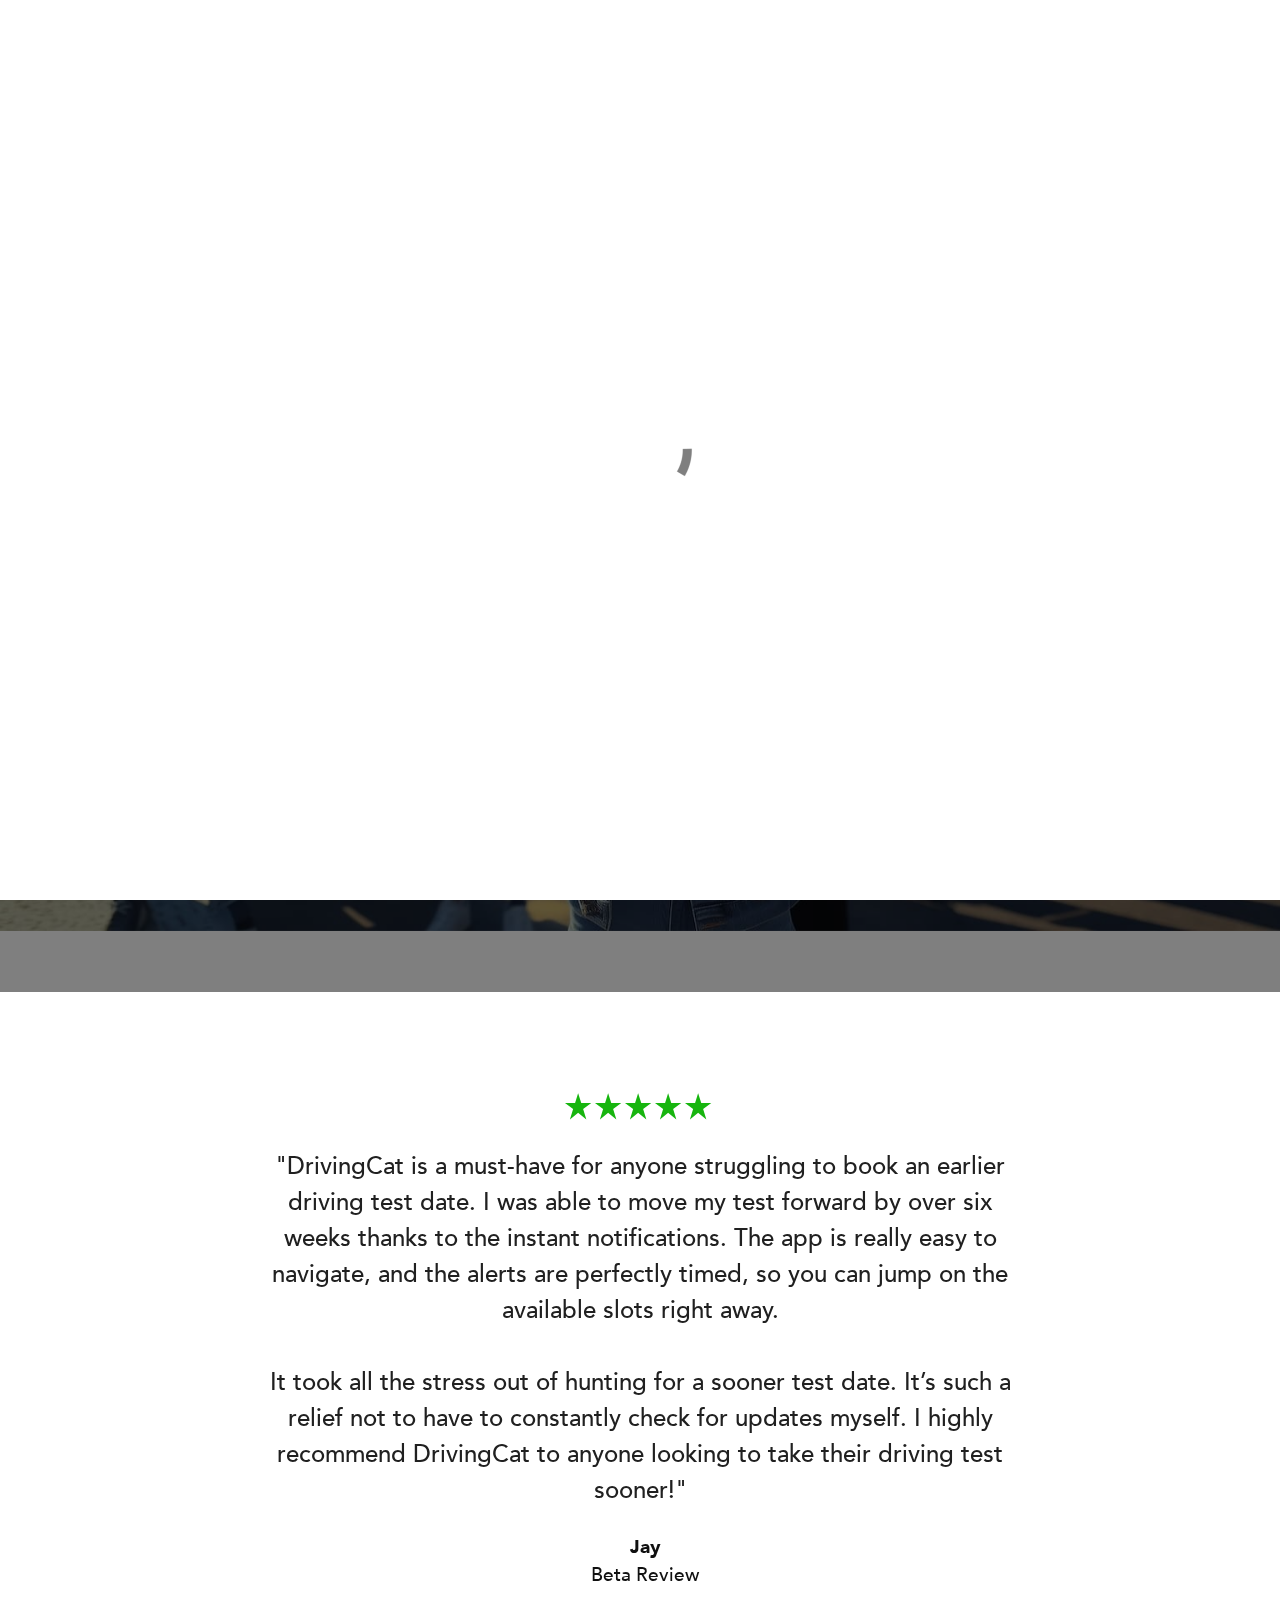
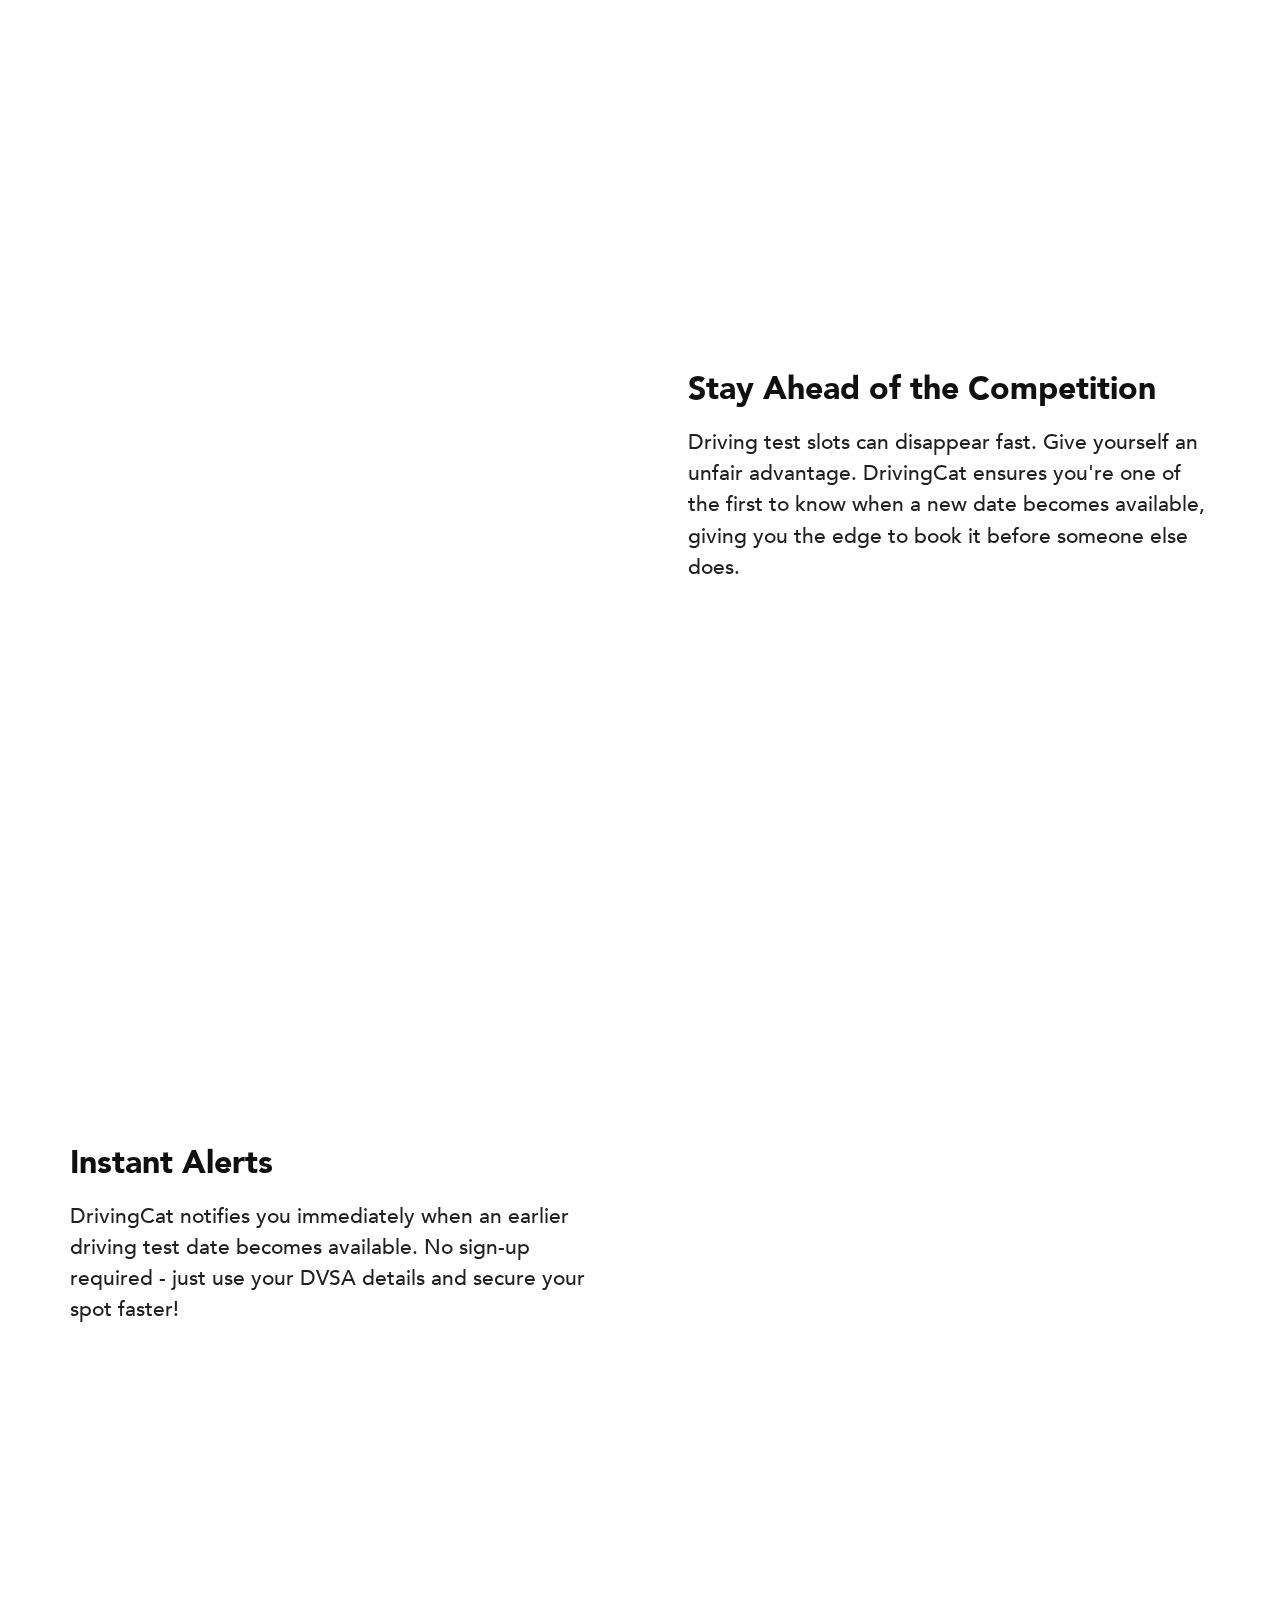
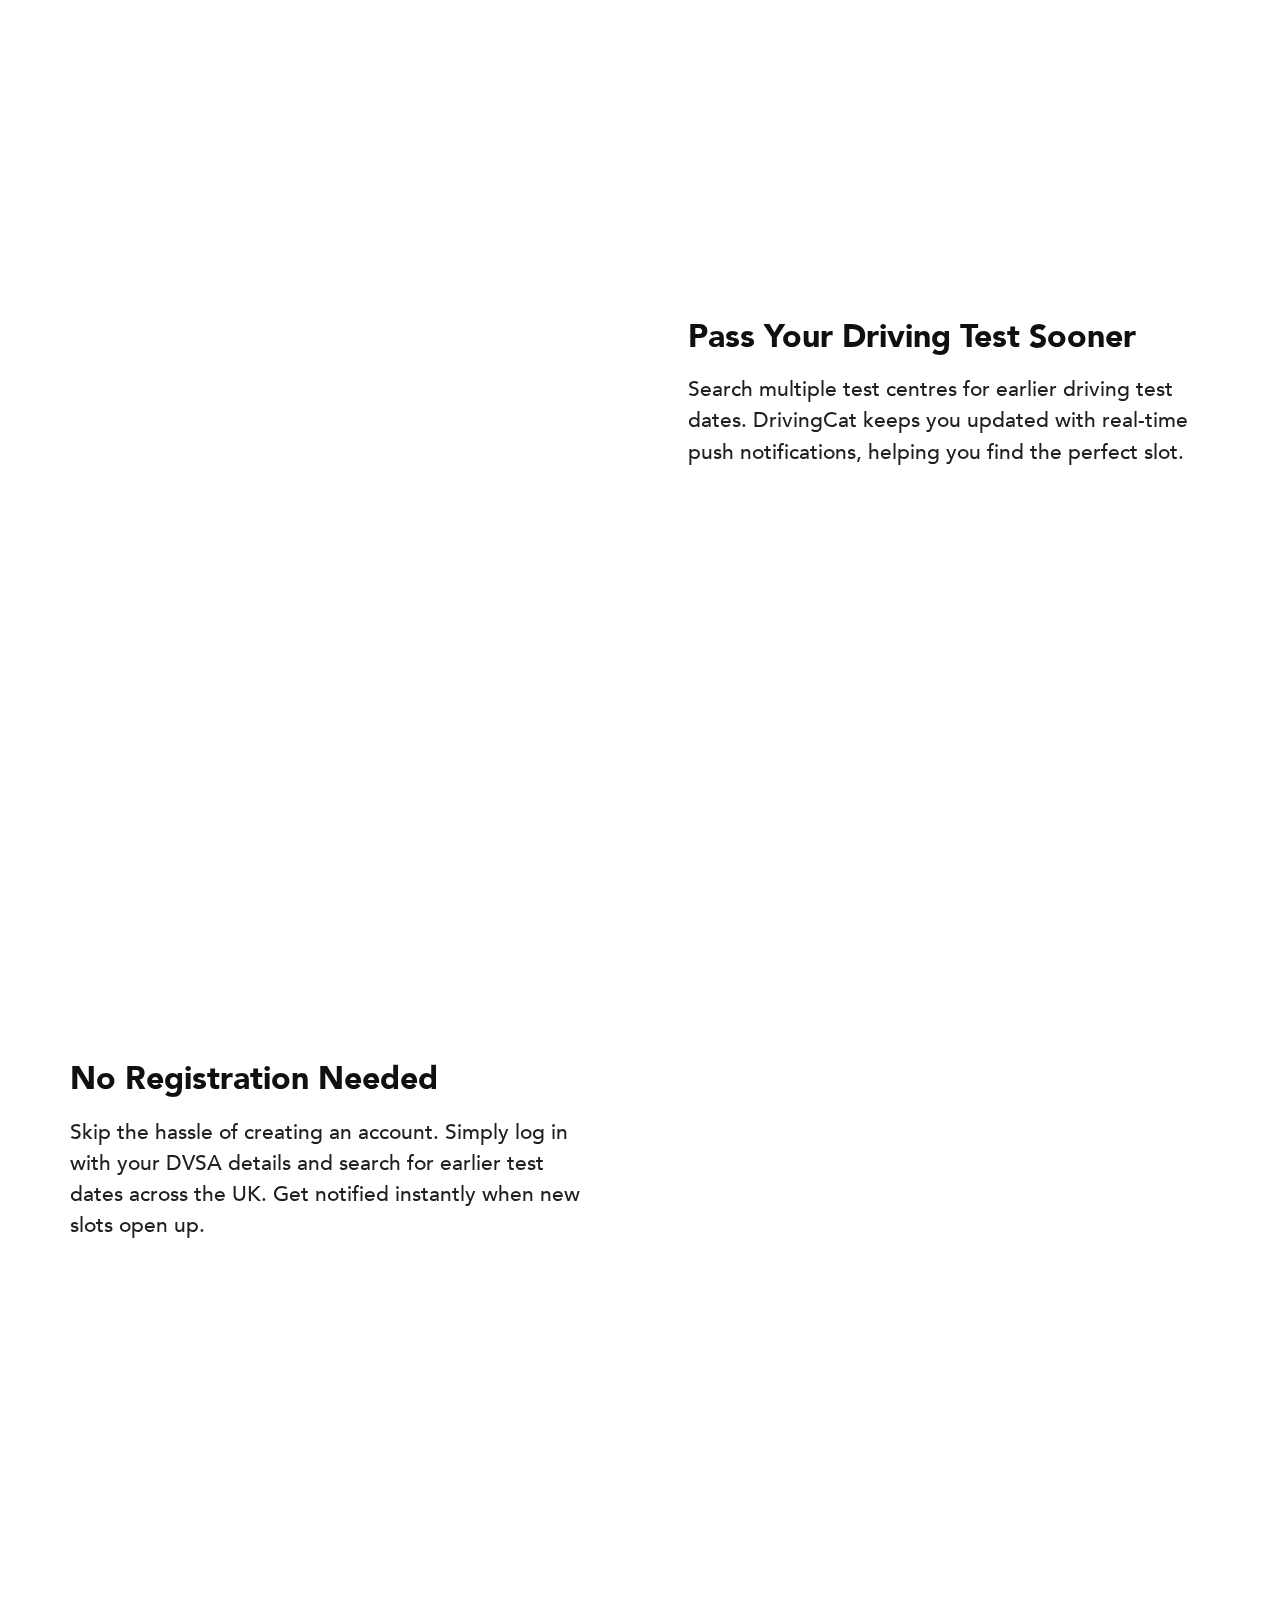
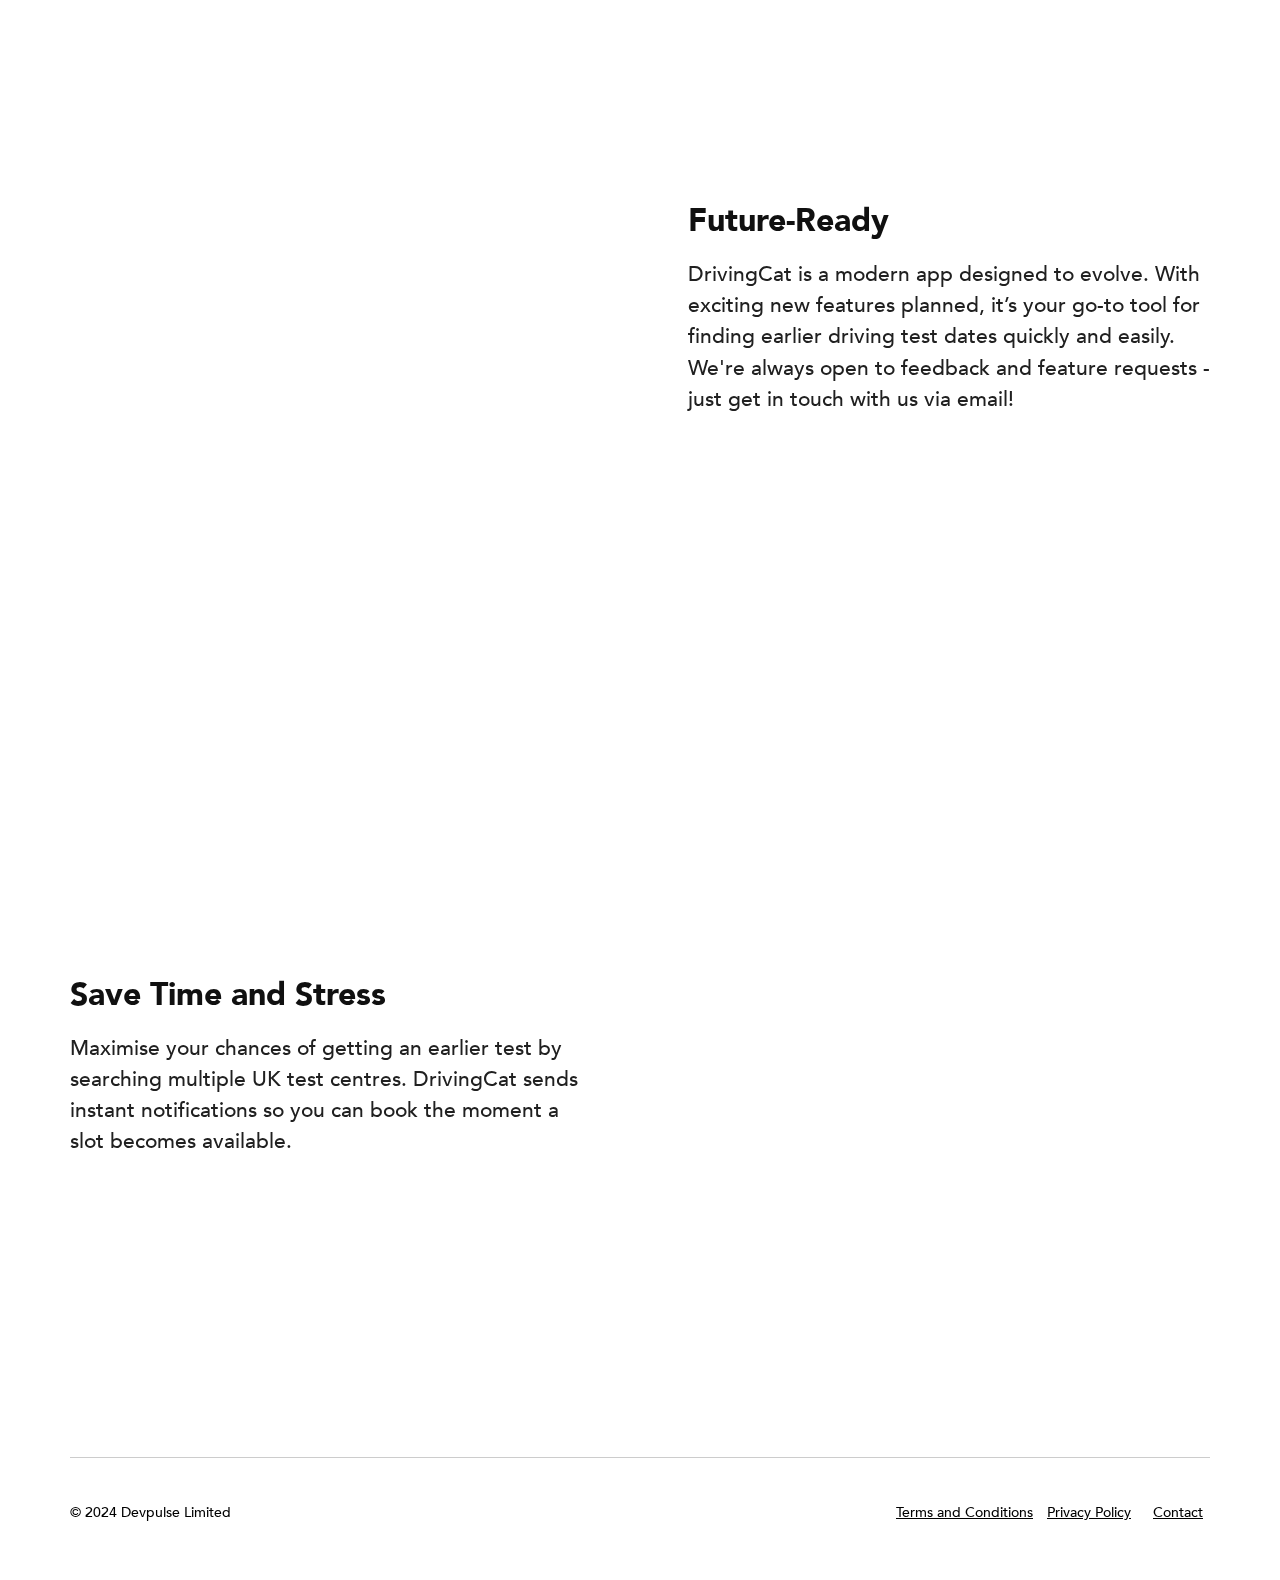
==== index.html @ cdf9db74 "Initial commit." ====
<!doctype html><html><head>  <meta charset="utf-8">  <meta name="keywords" content="drivingcat, driving, cat, earlier, driving, test, slots, UK, cancellations, find, app, DVSA, checker, book, faster, availability, get, sooner, rescheduling, appointments, fast-track, dates, availability, near, me, cancellation, date, change, tool, alerts, mobile, best, notifications, speed, up, iOS, reschedule, alerts, geo-targeted, finder, cancellation, alerts, iOS, Manchester, London, Bradford, driving test cancellation, multiple test centres, earlier driving test, failed driving test, UK">  <meta name="description" content="DrivingCat is a mobile app that helps you find earlier driving test slots in the UK by scanning the DVSA website for cancellations and available appointments.">  <meta name="viewport" content="width=device-width, initial-scale=1.0, viewport-fit=cover"><link rel="canonical" href="https://drivingcat.co.uk/"><meta name="robots" content="index, follow"><meta property="og:type" content="website"><meta property="og:site_name" content="DrivingCat"><meta property="og:title" content="DrivingCat - Pass Your Driving Test Sooner!"><meta property="og:description" content="DrivingCat is a mobile app that helps you find earlier driving test slots in the UK by scanning the DVSA website for cancellations and available appointments. Get notifications for earlier test dates."><meta property="og:url" content="https://drivingcat.co.uk/index.html">   <link rel="shortcut icon" type="image/png" href="favicon.png">  <link rel="stylesheet" type="text/css" href="./all.css?7996">  <title>DrivingCat - Home</title>  <!-- Analytics --> <!-- Analytics END -->  </head><body><!-- Preloader --><div id="page-loading-blocs-notifaction" class="page-preloader"></div><!-- Preloader END --><!-- Main container --><div class="page-container">  <header><!-- bloc-0 --><div class="bloc none backgroundview-nav d-bloc sticky-nav " id="bloc-0"><div class="container bloc-no-padding-lg"><div class="row mt-lg-3 mb-lg-3 ps-2 pe-2 ps-lg-3 pe-lg-3 mt-1 mb-1 mt-sm-2 mb-sm-2 mt-md-3 mb-md-3"><div class="order-1 col-4 ps-0 pe-0 col-md-2 col-sm-4 col-lg-1 text-lg-start"><a href="index.html"><picture><source type="image/webp" srcset="img/logo-120.webp"><img src="img/logo-120.png" class="img-fluid img-protected img-style float-lg-none" alt="new fav icon org" width="60" height="60"></picture></a></div><div class="align-self-center order-sm-3 order-lg-2 order-md-2 order-3 col-2 col-md-8 col-sm-1 pe-0 ps-0 text-sm-end offset-lg-0 col-lg-9"><nav class="navbar navbar-light row flex-column navbar-expand-md hover-open-submenu navigation-toggle-right" role="navigation"><div class="container-fluid flex-column"><button id="nav-toggle" type="button" class="ui-navbar-toggler navbar-toggler border-0 p-0" aria-expanded="false" aria-label="Toggle navigation" data-bs-toggle="collapse" data-bs-target=".navbar-32243"><span class="navbar-toggler-icon"><svg height="32" viewBox="0 0 32 32" width="32"><path data-custom-classes=" menu-icon-bloc-7-stroke menu-icon-stroke menu-icon-bloc-0-stroke" class="svg-menu-icon menu-icon-bloc-7-stroke menu-icon-stroke menu-icon-bloc-0-stroke" d="m2 9h28m-28 7h28m-28 7h28" auto-style-class="menu-icon-bloc-0-stroke"></path></svg></span></button><div class="collapse navbar-collapse navbar-36370 navbar-32243  sidebar-nav"><ul class="site-navigation nav navbar-nav mx-auto justify-content-center"><li class="nav-item"><a href="index.html" class="nav-link  ltc-779">Home</a></li><li class="nav-item"><a href="terms.html" class="nav-link a-btn ltc-779">Terms</a></li><li class="nav-item"><a href="privacy.html" class="nav-link a-btn ltc-779">Privacy Policy</a></li><li class="nav-item"><a href="contact.html" class="nav-link a-btn ltc-779">Contact</a></li></ul></div></div></nav></div><div class="align-self-center text-end order-sm-2 order-lg-3 order-md-3 order-2 col-lg-2 col-md-2 offset-lg-0 offset-md-0 col-6 offset-sm-0 col-sm-7 ps-0 pe-0"><a href="https://apps.apple.com/app/id1410214667" class="btn btn-sq btn-d button-primary" target="_blank">Download</a></div></div></div></div><!-- bloc-0 END --></header><!-- bloc-0 --><div class="bloc bloc-fill-screen none b-parallax bloc-bg-texture texture-darken d-bloc" id="bloc-0" data-bs-theme="light"><div class="parallax bg-background-1"></div><div class="container hero-gradient-light-2"><div class="row"><div class="offset-lg-0 align-self-center col-md-7 offset-sm-0 col-sm-10 mt-4 mb-4 col-lg-11"><h1 class="text-start mt-4 mb-4 labelstyle-white bold h1-style mb-lg-0">DrivingCat</h1><p class="float-none text-start mb-4 mini-large-p labelstyle-white">Helping you pass your driving test much sooner!</p><div class="text-lg-start text-start"><a href="https://apps.apple.com/app/id1410214667" class="btn btn-sq me-2 button-primary mb-2 " target="_blank">Download from the AppStore</a></div></div></div></div></div><!-- bloc-0 END --><!-- bloc-1 --><div class="bloc backgroundview l-bloc" data-bs-theme="light" id="bloc-1"><div class="container bloc-lg"><div class="row row-style"><div class="text-start text-lg-center offset-lg-2 col-lg-8"><div class="text-center mb-3"><span class="icon-md ion ion-star me-1 icon-779"></span><span class="icon-md ion ion-star me-1 icon-779"></span><span class="icon-md ion ion-star me-1 icon-779"></span><span class="icon-md ion ion-star me-1 icon-779"></span><span class="icon-md ion ion-star me-1 icon-779"></span></div><p class="text-center testimonial-p mt-4 mb-4 tc-4497 labelstyle">"DrivingCat is a must-have for anyone struggling to book an earlier driving test date. I was able to move my test forward by over six weeks thanks to the instant notifications. The app is really easy to navigate, and the alerts are perfectly timed, so you can jump on the available slots right away.<br><br>It took all the stress out of hunting for a sooner test date. It’s such a relief not to have to constantly check for updates myself. I highly recommend DrivingCat to anyone looking to take their driving test sooner!"<br></p><div class="testimonial-div-2  text-lg-start container-div-style"><div class="container-div-bloc-1-style text-sm-start"><p class="mb-0 mini-large-p bold tc-5803 labelstyle text-lg-center text-md-center text-sm-center text-center">Jay</p><p class="mb-0 mini-large-p tc-5803 labelstyle p-style text-lg-center text-md-center text-sm-center text-center">Beta Review</p></div></div></div></div></div></div><!-- bloc-1 END --><!-- bloc-1 --><div class="bloc bgc-7747 backgroundview l-bloc" data-bs-theme="light" id="bloc-1"><div class="container bloc-lg"><div class="row"><div class="text-start col-lg-6 align-self-center offset-lg-0 order-2 col-md-12 order-lg-1"><picture><source type="image/webp" srcset="img/lazyload-ph.png" data-srcset="img/image-1.webp"><img src="img/lazyload-ph.png" data-src="img/image-1.jpg" class="img-fluid img-protected full-width global-radius mx-auto d-block img-rd-lg lazyload" alt="placeholder image-sq" width="558" height="558"></picture></div><div class="text-start align-self-center col-lg-6 ps-lg-5 col-md-8 order-1 mb-md-5 mb-5 col-sm-11 mb-lg-0"><h3 class="bold mt-3 mb-3 tc-5803 labelstyle">Stay Ahead of the Competition</h3><p class="text-start mini-large-p mb-0 tc-4497 labelstyle">Driving test slots can disappear fast. Give yourself an unfair advantage. DrivingCat ensures you're one of the first to know when a new date becomes available, giving you the edge to book it before someone else does.<br></p></div></div></div></div><!-- bloc-1 END --><!-- bloc-7 --><div class="bloc bgc-7747 backgroundview l-bloc" data-bs-theme="light" id="bloc-7"><div class="container bloc-lg"><div class="row"><div class="text-start align-self-center col-lg-6 pe-lg-5 col-md-8 col-sm-11 mb-md-5 mb-5 mb-lg-0"><h3 class="bold mb-3 mt-3 tc-5803 labelstyle">Instant Alerts</h3><p class="text-start mini-large-p mb-0 tc-4497 labelstyle">DrivingCat notifies you immediately when an earlier driving test date becomes available. No sign-up required - just use your DVSA details and secure your spot faster!<br></p></div><div class="text-start col-lg-6 align-self-center offset-lg-0 col-md-12"><picture><source type="image/webp" srcset="img/lazyload-ph.png" data-srcset="img/image-2.webp"><img src="img/lazyload-ph.png" data-src="img/image-2.jpg" class="img-fluid img-protected mx-auto d-block full-width global-radius img-rd-lg lazyload" alt="placeholder image-sq" width="558" height="558"></picture></div></div></div></div><!-- bloc-7 END --><!-- bloc-4 --><div class="bloc bgc-7747 backgroundview l-bloc" data-bs-theme="light" id="bloc-4"><div class="container bloc-lg"><div class="row"><div class="text-start col-lg-6 align-self-center offset-lg-0 order-2 col-md-12 order-lg-1"><picture><source type="image/webp" srcset="img/lazyload-ph.png" data-srcset="img/image-4.webp"><img src="img/lazyload-ph.png" data-src="img/image-4.jpg" class="img-fluid img-protected mx-auto d-block full-width global-radius img-rd-lg lazyload" alt="placeholder image-sq" width="558" height="558"></picture></div><div class="text-start align-self-center col-lg-6 ps-lg-5 col-md-8 order-1 mb-md-5 mb-5 col-sm-11 mb-lg-0"><h3 class="bold mt-3 mb-3 tc-5803 labelstyle">Pass Your Driving Test Sooner</h3><p class="text-start mini-large-p mb-0 tc-4497 labelstyle">Search multiple test centres for earlier driving test dates. DrivingCat keeps you updated with real-time push notifications, helping you find the perfect slot.<br></p></div></div></div></div><!-- bloc-4 END --><!-- bloc-3 --><div class="bloc bgc-7747 backgroundview l-bloc" data-bs-theme="light" id="bloc-3"><div class="container bloc-lg"><div class="row"><div class="text-start align-self-center col-lg-6 pe-lg-5 col-md-8 col-sm-11 mb-md-5 mb-5 mb-lg-0"><h3 class="bold mb-3 mt-3 tc-5803 labelstyle">No Registration Needed</h3><p class="text-start mini-large-p mb-0 tc-4497 labelstyle">Skip the hassle of creating an account. Simply log in with your DVSA details and search for earlier test dates across the UK. Get notified instantly when new slots open up.<br></p></div><div class="text-start col-lg-6 align-self-center offset-lg-0 col-md-12"><picture><source type="image/webp" srcset="img/lazyload-ph.png" data-srcset="img/image-3.webp"><img src="img/lazyload-ph.png" data-src="img/image-3.jpg" class="img-fluid img-protected mx-auto d-block full-width global-radius img-rd-lg lazyload" alt="placeholder image-sq" width="558" height="558"></picture></div></div></div></div><!-- bloc-3 END --><!-- bloc-6 --><div class="bloc bgc-7747 backgroundview l-bloc" data-bs-theme="light" id="bloc-6"><div class="container bloc-lg"><div class="row"><div class="text-start col-lg-6 align-self-center offset-lg-0 order-2 col-md-12 order-lg-1"><picture><source type="image/webp" srcset="img/lazyload-ph.png" data-srcset="img/image-5.webp"><img src="img/lazyload-ph.png" data-src="img/image-5.jpg" class="img-fluid img-protected mx-auto d-block full-width global-radius img-rd-lg lazyload" alt="placeholder image-sq" width="558" height="558"></picture></div><div class="text-start align-self-center col-lg-6 ps-lg-5 col-md-8 order-1 mb-md-5 mb-5 col-sm-11 mb-lg-0"><h3 class="bold mt-3 mb-3 tc-5803 labelstyle">Future-Ready</h3><p class="text-start mini-large-p mb-0 tc-4497 labelstyle">DrivingCat is a modern app designed to evolve. With exciting new features planned, it’s your go-to tool for finding earlier driving test dates quickly and easily. We're always open to feedback and feature requests - just get in touch with us via email!<br></p></div></div></div></div><!-- bloc-6 END --><!-- bloc-5 --><div class="bloc bgc-7747 backgroundview l-bloc" data-bs-theme="light" id="bloc-5"><div class="container bloc-lg"><div class="row"><div class="text-start align-self-center col-lg-6 pe-lg-5 col-md-8 col-sm-11 mb-md-5 mb-5 mb-lg-0"><h3 class="bold mb-3 mt-3 tc-5803 labelstyle">Save Time and Stress<br></h3><p class="text-start mini-large-p mb-0 tc-4497 labelstyle">Maximise your chances of getting an earlier test by searching multiple UK test centres. DrivingCat sends instant notifications so you can book the moment a slot becomes available.<br></p></div><div class="text-start col-lg-6 align-self-center offset-lg-0 col-md-12"><picture><source type="image/webp" srcset="img/lazyload-ph.png" data-srcset="img/image-6.webp"><img src="img/lazyload-ph.png" data-src="img/image-6.jpg" class="img-fluid img-protected mx-auto d-block full-width global-radius img-rd-lg lazyload" alt="placeholder image-sq" width="558" height="558"></picture></div></div></div></div><!-- bloc-5 END --><!-- ScrollToTop Button --><button aria-label="Scroll to top button" class="bloc-button btn btn-d scrollToTop" onclick="scrollToTarget('1',this)"><svg xmlns="http://www.w3.org/2000/svg" width="22" height="22" viewBox="0 0 32 32"><path class="scroll-to-top-btn-icon" d="M30,22.656l-14-13-14,13"/></svg></button><!-- ScrollToTop Button END--><!-- bloc-10 --><div class="bloc backgroundview d-bloc" data-bs-theme="light" id="bloc-10"><div class="container bloc-md bloc-no-padding-lg"><div class="row mt-3 mb-3 mt-lg-0"><div class="col"><div class="divider-h"></div></div></div><div class="row mb-lg-5"><div class="col-12 order-lg-1 col-md-5 col-lg-6 order-md-1 order-sm-2 order-2 align-self-start col-sm-12"><p class="mini-small-p mt-2 mb-2 text-center text-md-start labelstyle">© 2024 Devpulse Limited</p></div><div class="col order-md-2 text-md-end text-lg-end mb-sm-3 mb-3 mb-md-0 text-start footer-7-links-small"><p class="mini-small-p ms-md-2 ms-lg-2 ms-sm-0 mb-1 mt-1"><a class="mini-small-link labelstyle" href="terms.html">Terms and Conditions</a><br></p><p class="mini-small-p mb-1 mt-1"><a class="mini-small-link labelstyle" href="privacy.html">Privacy Policy</a></p><p class="mini-small-p ms-md-2 ms-lg-2 ms-sm-0 mb-1 mt-1"><a class="mini-small-link labelstyle" href="contact.html">Contact</a></p></div></div></div></div><!-- bloc-10 END --></div><!-- Main container END -->  <!-- Additional JS --><script src="./js/all.js?9311"></script><!-- Additional JS END --></body></html>
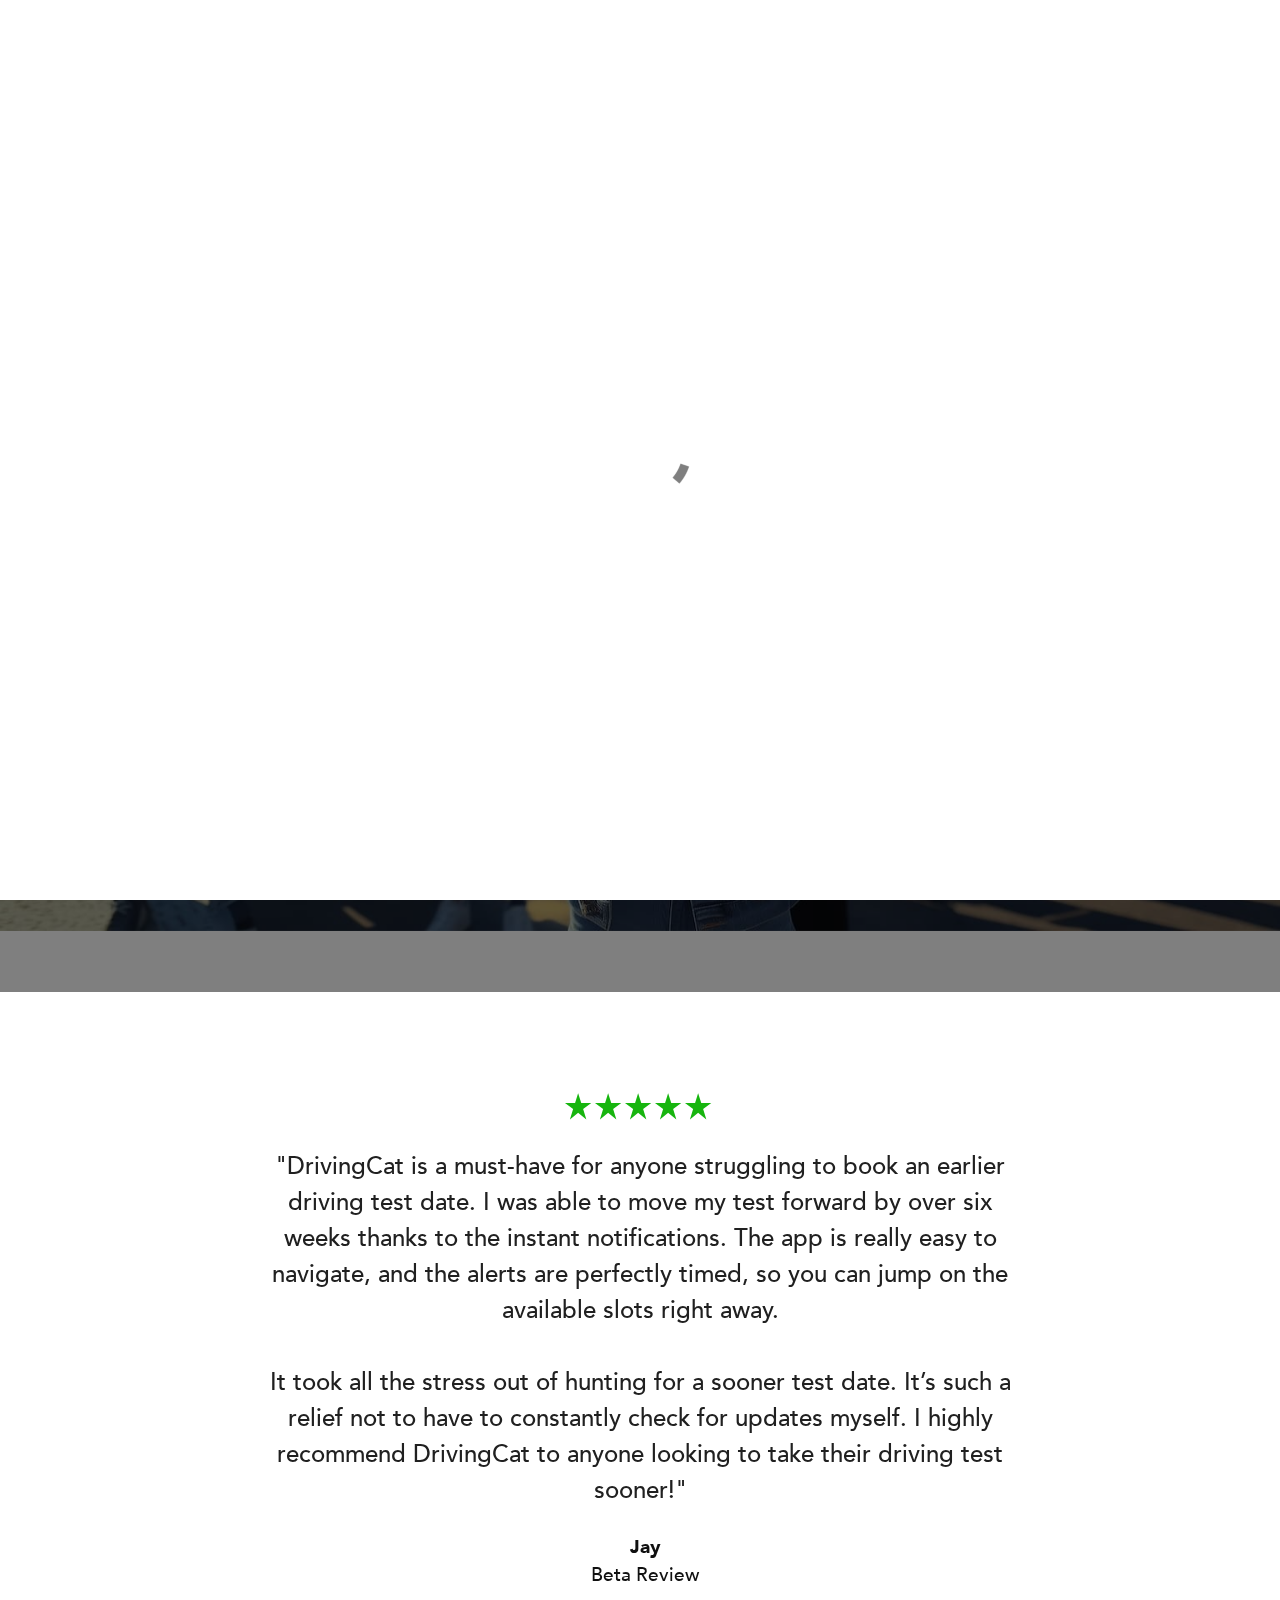
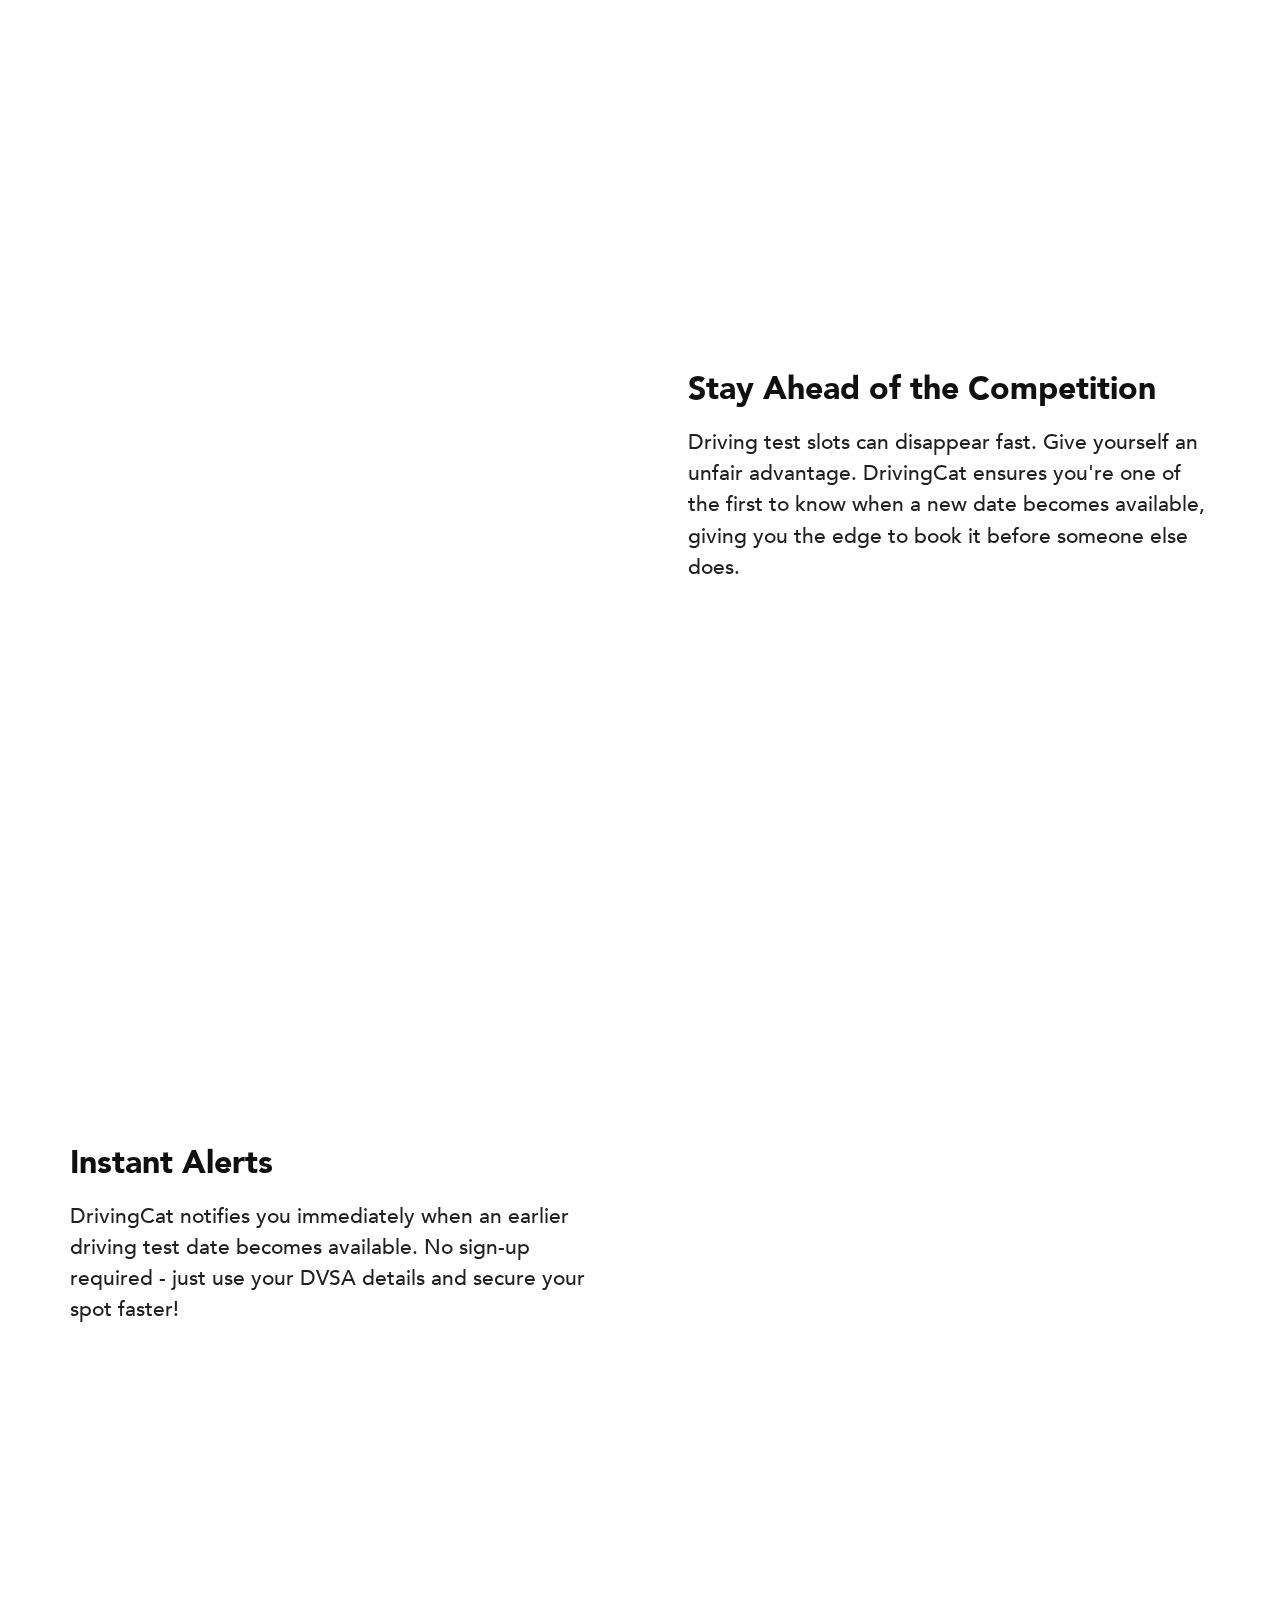
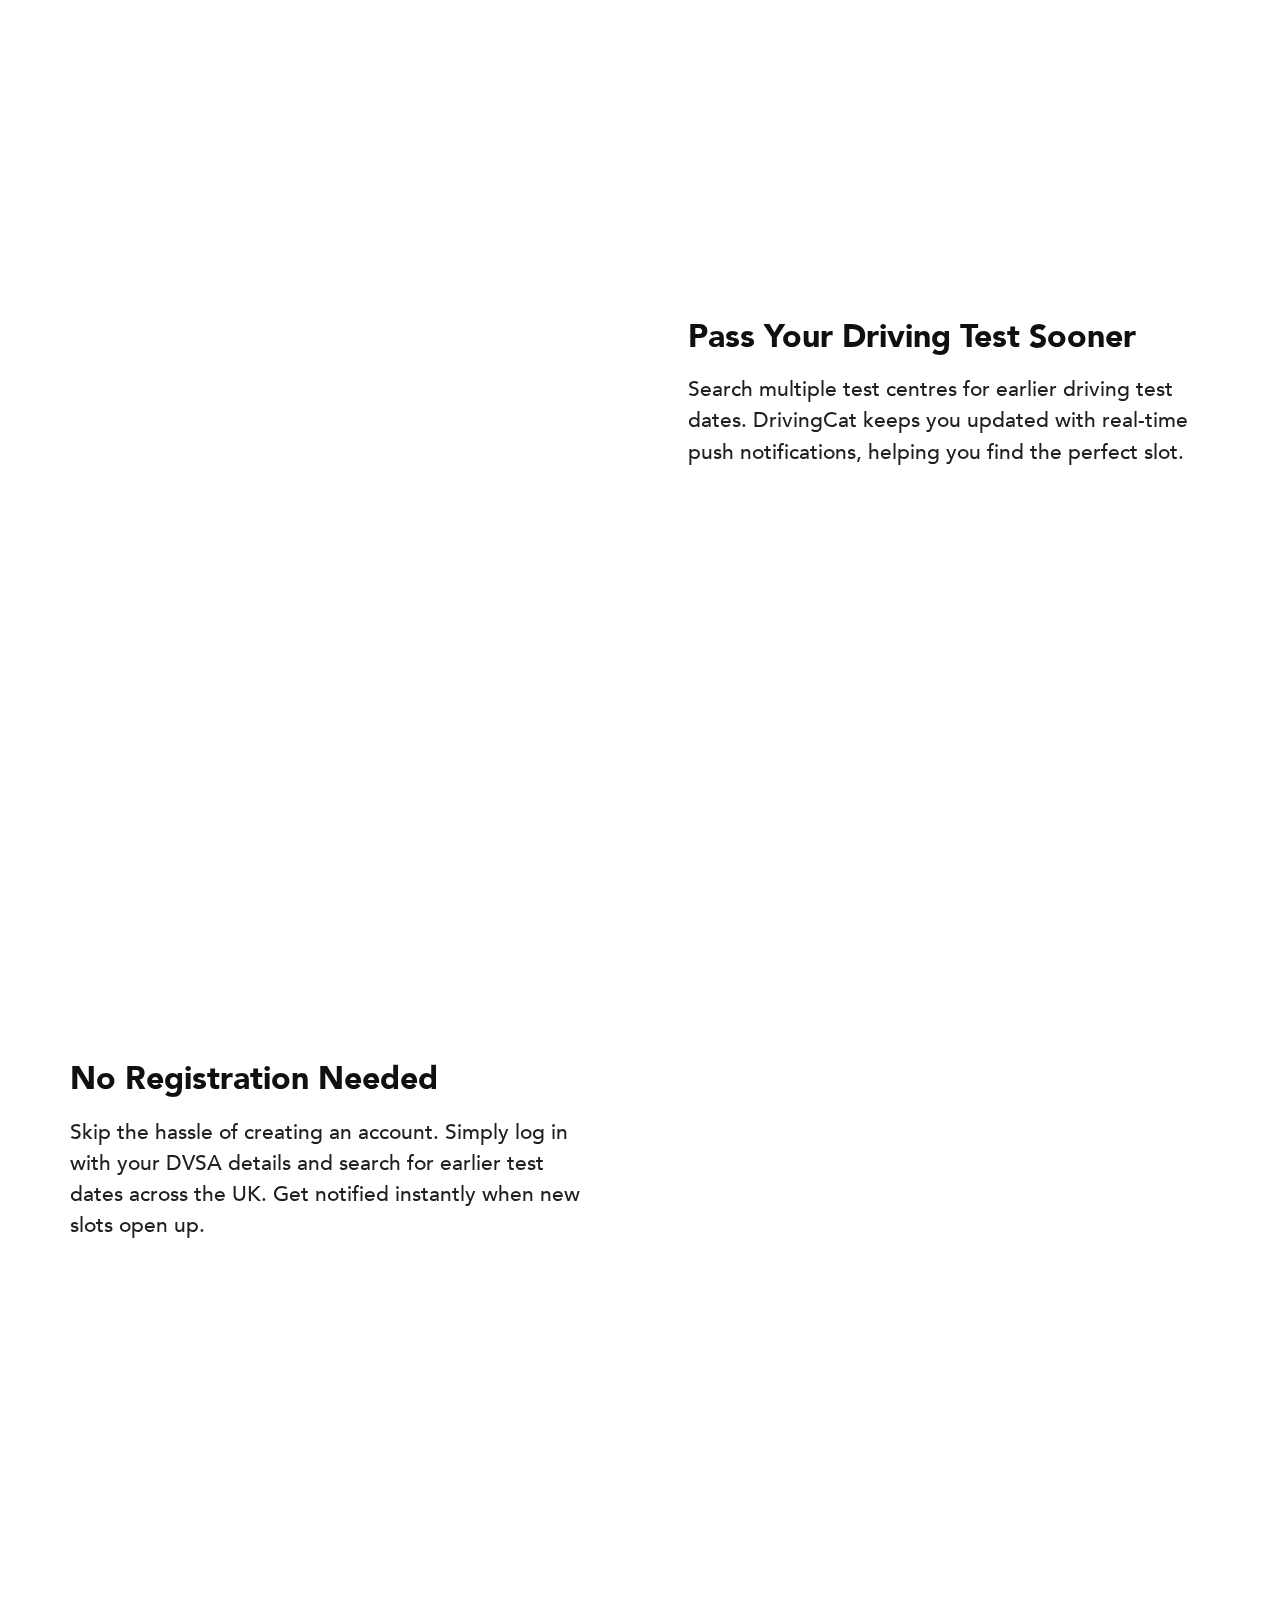
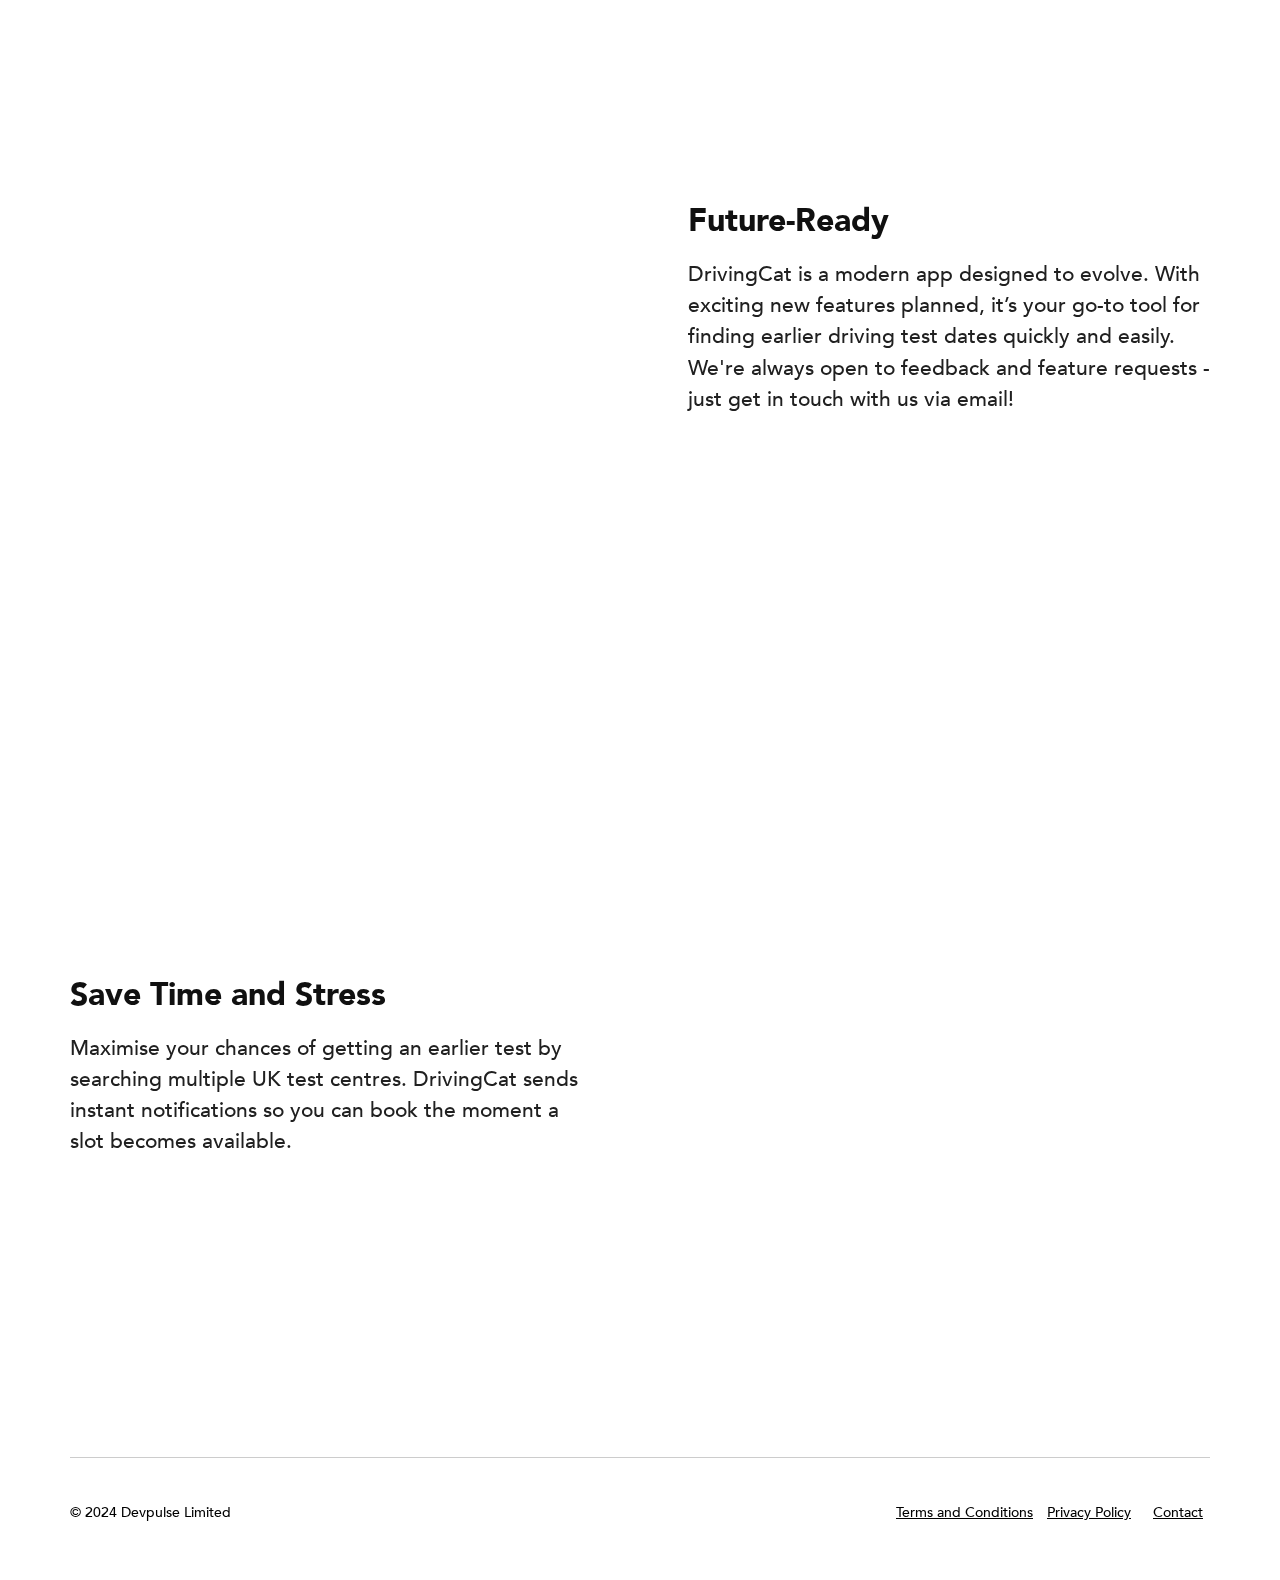
==== commit f4783ef9: "Updated logo." ====
--- a/index.html
+++ b/index.html
@@ -1 +1 @@
-<!doctype html><html><head>  <meta charset="utf-8">  <meta name="keywords" content="drivingcat, driving, cat, earlier, driving, test, slots, UK, cancellations, find, app, DVSA, checker, book, faster, availability, get, sooner, rescheduling, appointments, fast-track, dates, availability, near, me, cancellation, date, change, tool, alerts, mobile, best, notifications, speed, up, iOS, reschedule, alerts, geo-targeted, finder, cancellation, alerts, iOS, Manchester, London, Bradford, driving test cancellation, multiple test centres, earlier driving test, failed driving test, UK">  <meta name="description" content="DrivingCat is a mobile app that helps you find earlier driving test slots in the UK by scanning the DVSA website for cancellations and available appointments.">  <meta name="viewport" content="width=device-width, initial-scale=1.0, viewport-fit=cover"><link rel="canonical" href="https://drivingcat.co.uk/"><meta name="robots" content="index, follow"><meta property="og:type" content="website"><meta property="og:site_name" content="DrivingCat"><meta property="og:title" content="DrivingCat - Pass Your Driving Test Sooner!"><meta property="og:description" content="DrivingCat is a mobile app that helps you find earlier driving test slots in the UK by scanning the DVSA website for cancellations and available appointments. Get notifications for earlier test dates."><meta property="og:url" content="https://drivingcat.co.uk/index.html">   <link rel="shortcut icon" type="image/png" href="favicon.png">  <link rel="stylesheet" type="text/css" href="./all.css?7996">  <title>DrivingCat - Home</title>  <!-- Analytics --> <!-- Analytics END -->  </head><body><!-- Preloader --><div id="page-loading-blocs-notifaction" class="page-preloader"></div><!-- Preloader END --><!-- Main container --><div class="page-container">  <header><!-- bloc-0 --><div class="bloc none backgroundview-nav d-bloc sticky-nav " id="bloc-0"><div class="container bloc-no-padding-lg"><div class="row mt-lg-3 mb-lg-3 ps-2 pe-2 ps-lg-3 pe-lg-3 mt-1 mb-1 mt-sm-2 mb-sm-2 mt-md-3 mb-md-3"><div class="order-1 col-4 ps-0 pe-0 col-md-2 col-sm-4 col-lg-1 text-lg-start"><a href="index.html"><picture><source type="image/webp" srcset="img/logo-120.webp"><img src="img/logo-120.png" class="img-fluid img-protected img-style float-lg-none" alt="new fav icon org" width="60" height="60"></picture></a></div><div class="align-self-center order-sm-3 order-lg-2 order-md-2 order-3 col-2 col-md-8 col-sm-1 pe-0 ps-0 text-sm-end offset-lg-0 col-lg-9"><nav class="navbar navbar-light row flex-column navbar-expand-md hover-open-submenu navigation-toggle-right" role="navigation"><div class="container-fluid flex-column"><button id="nav-toggle" type="button" class="ui-navbar-toggler navbar-toggler border-0 p-0" aria-expanded="false" aria-label="Toggle navigation" data-bs-toggle="collapse" data-bs-target=".navbar-32243"><span class="navbar-toggler-icon"><svg height="32" viewBox="0 0 32 32" width="32"><path data-custom-classes=" menu-icon-bloc-7-stroke menu-icon-stroke menu-icon-bloc-0-stroke" class="svg-menu-icon menu-icon-bloc-7-stroke menu-icon-stroke menu-icon-bloc-0-stroke" d="m2 9h28m-28 7h28m-28 7h28" auto-style-class="menu-icon-bloc-0-stroke"></path></svg></span></button><div class="collapse navbar-collapse navbar-36370 navbar-32243  sidebar-nav"><ul class="site-navigation nav navbar-nav mx-auto justify-content-center"><li class="nav-item"><a href="index.html" class="nav-link  ltc-779">Home</a></li><li class="nav-item"><a href="terms.html" class="nav-link a-btn ltc-779">Terms</a></li><li class="nav-item"><a href="privacy.html" class="nav-link a-btn ltc-779">Privacy Policy</a></li><li class="nav-item"><a href="contact.html" class="nav-link a-btn ltc-779">Contact</a></li></ul></div></div></nav></div><div class="align-self-center text-end order-sm-2 order-lg-3 order-md-3 order-2 col-lg-2 col-md-2 offset-lg-0 offset-md-0 col-6 offset-sm-0 col-sm-7 ps-0 pe-0"><a href="https://apps.apple.com/app/id1410214667" class="btn btn-sq btn-d button-primary" target="_blank">Download</a></div></div></div></div><!-- bloc-0 END --></header><!-- bloc-0 --><div class="bloc bloc-fill-screen none b-parallax bloc-bg-texture texture-darken d-bloc" id="bloc-0" data-bs-theme="light"><div class="parallax bg-background-1"></div><div class="container hero-gradient-light-2"><div class="row"><div class="offset-lg-0 align-self-center col-md-7 offset-sm-0 col-sm-10 mt-4 mb-4 col-lg-11"><h1 class="text-start mt-4 mb-4 labelstyle-white bold h1-style mb-lg-0">DrivingCat</h1><p class="float-none text-start mb-4 mini-large-p labelstyle-white">Helping you pass your driving test much sooner!</p><div class="text-lg-start text-start"><a href="https://apps.apple.com/app/id1410214667" class="btn btn-sq me-2 button-primary mb-2 " target="_blank">Download from the AppStore</a></div></div></div></div></div><!-- bloc-0 END --><!-- bloc-1 --><div class="bloc backgroundview l-bloc" data-bs-theme="light" id="bloc-1"><div class="container bloc-lg"><div class="row row-style"><div class="text-start text-lg-center offset-lg-2 col-lg-8"><div class="text-center mb-3"><span class="icon-md ion ion-star me-1 icon-779"></span><span class="icon-md ion ion-star me-1 icon-779"></span><span class="icon-md ion ion-star me-1 icon-779"></span><span class="icon-md ion ion-star me-1 icon-779"></span><span class="icon-md ion ion-star me-1 icon-779"></span></div><p class="text-center testimonial-p mt-4 mb-4 tc-4497 labelstyle">"DrivingCat is a must-have for anyone struggling to book an earlier driving test date. I was able to move my test forward by over six weeks thanks to the instant notifications. The app is really easy to navigate, and the alerts are perfectly timed, so you can jump on the available slots right away.<br><br>It took all the stress out of hunting for a sooner test date. It’s such a relief not to have to constantly check for updates myself. I highly recommend DrivingCat to anyone looking to take their driving test sooner!"<br></p><div class="testimonial-div-2  text-lg-start container-div-style"><div class="container-div-bloc-1-style text-sm-start"><p class="mb-0 mini-large-p bold tc-5803 labelstyle text-lg-center text-md-center text-sm-center text-center">Jay</p><p class="mb-0 mini-large-p tc-5803 labelstyle p-style text-lg-center text-md-center text-sm-center text-center">Beta Review</p></div></div></div></div></div></div><!-- bloc-1 END --><!-- bloc-1 --><div class="bloc bgc-7747 backgroundview l-bloc" data-bs-theme="light" id="bloc-1"><div class="container bloc-lg"><div class="row"><div class="text-start col-lg-6 align-self-center offset-lg-0 order-2 col-md-12 order-lg-1"><picture><source type="image/webp" srcset="img/lazyload-ph.png" data-srcset="img/image-1.webp"><img src="img/lazyload-ph.png" data-src="img/image-1.jpg" class="img-fluid img-protected full-width global-radius mx-auto d-block img-rd-lg lazyload" alt="placeholder image-sq" width="558" height="558"></picture></div><div class="text-start align-self-center col-lg-6 ps-lg-5 col-md-8 order-1 mb-md-5 mb-5 col-sm-11 mb-lg-0"><h3 class="bold mt-3 mb-3 tc-5803 labelstyle">Stay Ahead of the Competition</h3><p class="text-start mini-large-p mb-0 tc-4497 labelstyle">Driving test slots can disappear fast. Give yourself an unfair advantage. DrivingCat ensures you're one of the first to know when a new date becomes available, giving you the edge to book it before someone else does.<br></p></div></div></div></div><!-- bloc-1 END --><!-- bloc-7 --><div class="bloc bgc-7747 backgroundview l-bloc" data-bs-theme="light" id="bloc-7"><div class="container bloc-lg"><div class="row"><div class="text-start align-self-center col-lg-6 pe-lg-5 col-md-8 col-sm-11 mb-md-5 mb-5 mb-lg-0"><h3 class="bold mb-3 mt-3 tc-5803 labelstyle">Instant Alerts</h3><p class="text-start mini-large-p mb-0 tc-4497 labelstyle">DrivingCat notifies you immediately when an earlier driving test date becomes available. No sign-up required - just use your DVSA details and secure your spot faster!<br></p></div><div class="text-start col-lg-6 align-self-center offset-lg-0 col-md-12"><picture><source type="image/webp" srcset="img/lazyload-ph.png" data-srcset="img/image-2.webp"><img src="img/lazyload-ph.png" data-src="img/image-2.jpg" class="img-fluid img-protected mx-auto d-block full-width global-radius img-rd-lg lazyload" alt="placeholder image-sq" width="558" height="558"></picture></div></div></div></div><!-- bloc-7 END --><!-- bloc-4 --><div class="bloc bgc-7747 backgroundview l-bloc" data-bs-theme="light" id="bloc-4"><div class="container bloc-lg"><div class="row"><div class="text-start col-lg-6 align-self-center offset-lg-0 order-2 col-md-12 order-lg-1"><picture><source type="image/webp" srcset="img/lazyload-ph.png" data-srcset="img/image-4.webp"><img src="img/lazyload-ph.png" data-src="img/image-4.jpg" class="img-fluid img-protected mx-auto d-block full-width global-radius img-rd-lg lazyload" alt="placeholder image-sq" width="558" height="558"></picture></div><div class="text-start align-self-center col-lg-6 ps-lg-5 col-md-8 order-1 mb-md-5 mb-5 col-sm-11 mb-lg-0"><h3 class="bold mt-3 mb-3 tc-5803 labelstyle">Pass Your Driving Test Sooner</h3><p class="text-start mini-large-p mb-0 tc-4497 labelstyle">Search multiple test centres for earlier driving test dates. DrivingCat keeps you updated with real-time push notifications, helping you find the perfect slot.<br></p></div></div></div></div><!-- bloc-4 END --><!-- bloc-3 --><div class="bloc bgc-7747 backgroundview l-bloc" data-bs-theme="light" id="bloc-3"><div class="container bloc-lg"><div class="row"><div class="text-start align-self-center col-lg-6 pe-lg-5 col-md-8 col-sm-11 mb-md-5 mb-5 mb-lg-0"><h3 class="bold mb-3 mt-3 tc-5803 labelstyle">No Registration Needed</h3><p class="text-start mini-large-p mb-0 tc-4497 labelstyle">Skip the hassle of creating an account. Simply log in with your DVSA details and search for earlier test dates across the UK. Get notified instantly when new slots open up.<br></p></div><div class="text-start col-lg-6 align-self-center offset-lg-0 col-md-12"><picture><source type="image/webp" srcset="img/lazyload-ph.png" data-srcset="img/image-3.webp"><img src="img/lazyload-ph.png" data-src="img/image-3.jpg" class="img-fluid img-protected mx-auto d-block full-width global-radius img-rd-lg lazyload" alt="placeholder image-sq" width="558" height="558"></picture></div></div></div></div><!-- bloc-3 END --><!-- bloc-6 --><div class="bloc bgc-7747 backgroundview l-bloc" data-bs-theme="light" id="bloc-6"><div class="container bloc-lg"><div class="row"><div class="text-start col-lg-6 align-self-center offset-lg-0 order-2 col-md-12 order-lg-1"><picture><source type="image/webp" srcset="img/lazyload-ph.png" data-srcset="img/image-5.webp"><img src="img/lazyload-ph.png" data-src="img/image-5.jpg" class="img-fluid img-protected mx-auto d-block full-width global-radius img-rd-lg lazyload" alt="placeholder image-sq" width="558" height="558"></picture></div><div class="text-start align-self-center col-lg-6 ps-lg-5 col-md-8 order-1 mb-md-5 mb-5 col-sm-11 mb-lg-0"><h3 class="bold mt-3 mb-3 tc-5803 labelstyle">Future-Ready</h3><p class="text-start mini-large-p mb-0 tc-4497 labelstyle">DrivingCat is a modern app designed to evolve. With exciting new features planned, it’s your go-to tool for finding earlier driving test dates quickly and easily. We're always open to feedback and feature requests - just get in touch with us via email!<br></p></div></div></div></div><!-- bloc-6 END --><!-- bloc-5 --><div class="bloc bgc-7747 backgroundview l-bloc" data-bs-theme="light" id="bloc-5"><div class="container bloc-lg"><div class="row"><div class="text-start align-self-center col-lg-6 pe-lg-5 col-md-8 col-sm-11 mb-md-5 mb-5 mb-lg-0"><h3 class="bold mb-3 mt-3 tc-5803 labelstyle">Save Time and Stress<br></h3><p class="text-start mini-large-p mb-0 tc-4497 labelstyle">Maximise your chances of getting an earlier test by searching multiple UK test centres. DrivingCat sends instant notifications so you can book the moment a slot becomes available.<br></p></div><div class="text-start col-lg-6 align-self-center offset-lg-0 col-md-12"><picture><source type="image/webp" srcset="img/lazyload-ph.png" data-srcset="img/image-6.webp"><img src="img/lazyload-ph.png" data-src="img/image-6.jpg" class="img-fluid img-protected mx-auto d-block full-width global-radius img-rd-lg lazyload" alt="placeholder image-sq" width="558" height="558"></picture></div></div></div></div><!-- bloc-5 END --><!-- ScrollToTop Button --><button aria-label="Scroll to top button" class="bloc-button btn btn-d scrollToTop" onclick="scrollToTarget('1',this)"><svg xmlns="http://www.w3.org/2000/svg" width="22" height="22" viewBox="0 0 32 32"><path class="scroll-to-top-btn-icon" d="M30,22.656l-14-13-14,13"/></svg></button><!-- ScrollToTop Button END--><!-- bloc-10 --><div class="bloc backgroundview d-bloc" data-bs-theme="light" id="bloc-10"><div class="container bloc-md bloc-no-padding-lg"><div class="row mt-3 mb-3 mt-lg-0"><div class="col"><div class="divider-h"></div></div></div><div class="row mb-lg-5"><div class="col-12 order-lg-1 col-md-5 col-lg-6 order-md-1 order-sm-2 order-2 align-self-start col-sm-12"><p class="mini-small-p mt-2 mb-2 text-center text-md-start labelstyle">© 2024 Devpulse Limited</p></div><div class="col order-md-2 text-md-end text-lg-end mb-sm-3 mb-3 mb-md-0 text-start footer-7-links-small"><p class="mini-small-p ms-md-2 ms-lg-2 ms-sm-0 mb-1 mt-1"><a class="mini-small-link labelstyle" href="terms.html">Terms and Conditions</a><br></p><p class="mini-small-p mb-1 mt-1"><a class="mini-small-link labelstyle" href="privacy.html">Privacy Policy</a></p><p class="mini-small-p ms-md-2 ms-lg-2 ms-sm-0 mb-1 mt-1"><a class="mini-small-link labelstyle" href="contact.html">Contact</a></p></div></div></div></div><!-- bloc-10 END --></div><!-- Main container END -->  <!-- Additional JS --><script src="./js/all.js?9311"></script><!-- Additional JS END --></body></html>+<!doctype html><html><head>  <meta charset="utf-8">  <meta name="keywords" content="drivingcat, driving, cat, earlier, driving, test, slots, UK, cancellations, find, app, DVSA, checker, book, faster, availability, get, sooner, rescheduling, appointments, fast-track, dates, availability, near, me, cancellation, date, change, tool, alerts, mobile, best, notifications, speed, up, iOS, reschedule, alerts, geo-targeted, finder, cancellation, alerts, iOS, Manchester, London, Bradford, driving test cancellation, multiple test centres, earlier driving test, failed driving test, UK">  <meta name="description" content="DrivingCat is a mobile app that helps you find earlier driving test slots in the UK by scanning the DVSA website for cancellations and available appointments.">  <meta name="viewport" content="width=device-width, initial-scale=1.0, viewport-fit=cover"><link rel="canonical" href="https://drivingcat.co.uk/"><meta name="robots" content="index, follow"><meta property="og:type" content="website"><meta property="og:site_name" content="DrivingCat"><meta property="og:title" content="DrivingCat - Pass Your Driving Test Sooner!"><meta property="og:description" content="DrivingCat is a mobile app that helps you find earlier driving test slots in the UK by scanning the DVSA website for cancellations and available appointments. Get notifications for earlier test dates."><meta property="og:url" content="https://drivingcat.co.uk/index.html">   <link rel="shortcut icon" type="image/png" href="favicon.png">  <link rel="stylesheet" type="text/css" href="./all.css?6997">  <title>DrivingCat - Home</title>  <!-- Analytics --> <!-- Analytics END -->  </head><body><!-- Preloader --><div id="page-loading-blocs-notifaction" class="page-preloader"></div><!-- Preloader END --><!-- Main container --><div class="page-container">  <header><!-- bloc-0 --><div class="bloc none backgroundview-nav d-bloc sticky-nav" id="bloc-0"><div class="container bloc-no-padding-lg"><div class="row mt-lg-3 mb-lg-3 ps-2 pe-2 ps-lg-3 pe-lg-3 mt-1 mb-1 mt-sm-2 mb-sm-2 mt-md-3 mb-md-3"><div class="order-1 col-4 ps-0 pe-0 col-md-2 col-sm-4 col-lg-1 text-lg-start"><a href="index.html"><picture><source type="image/webp" srcset="img/logo-120.webp"><img src="img/logo-120.png" class="img-fluid img-protected img-style float-lg-none rounded" alt="new fav icon org" width="60" height="60"></picture></a></div><div class="align-self-center order-sm-3 order-lg-2 order-md-2 order-3 col-2 col-md-8 col-sm-1 pe-0 ps-0 text-sm-end offset-lg-0 col-lg-9"><nav class="navbar navbar-light row flex-column navbar-expand-md hover-open-submenu navigation-toggle-right" role="navigation"><div class="container-fluid flex-column"><button id="nav-toggle" type="button" class="ui-navbar-toggler navbar-toggler border-0 p-0" aria-expanded="false" aria-label="Toggle navigation" data-bs-toggle="collapse" data-bs-target=".navbar-32243"><span class="navbar-toggler-icon"><svg height="32" viewBox="0 0 32 32" width="32"><path data-custom-classes=" menu-icon-bloc-7-stroke menu-icon-stroke menu-icon-bloc-0-stroke" class="svg-menu-icon menu-icon-bloc-7-stroke menu-icon-stroke menu-icon-bloc-0-stroke" d="m2 9h28m-28 7h28m-28 7h28" auto-style-class="menu-icon-bloc-0-stroke"></path></svg></span></button><div class="collapse navbar-collapse navbar-36370 navbar-32243  sidebar-nav"><ul class="site-navigation nav navbar-nav mx-auto justify-content-center"><li class="nav-item"><a href="index.html" class="nav-link  ltc-779">Home</a></li><li class="nav-item"><a href="terms.html" class="nav-link a-btn ltc-779">Terms</a></li><li class="nav-item"><a href="privacy.html" class="nav-link a-btn ltc-779">Privacy Policy</a></li><li class="nav-item"><a href="contact.html" class="nav-link a-btn ltc-779">Contact</a></li></ul></div></div></nav></div><div class="align-self-center text-end order-sm-2 order-lg-3 order-md-3 order-2 col-lg-2 col-md-2 offset-lg-0 offset-md-0 col-6 offset-sm-0 col-sm-7 ps-0 pe-0"><a href="https://apps.apple.com/app/id1410214667" class="btn btn-sq btn-d button-primary" target="_blank">Download</a></div></div></div></div><!-- bloc-0 END --></header><!-- bloc-0 --><div class="bloc bloc-fill-screen none b-parallax bloc-bg-texture texture-darken d-bloc " id="bloc-0" data-bs-theme="light"><div class="parallax bg-background-1"></div><div class="container hero-gradient-light-2"><div class="row"><div class="offset-lg-0 align-self-center col-md-7 offset-sm-0 col-sm-10 mt-4 mb-4 col-lg-11"><h1 class="text-start mt-4 mb-4 labelstyle-white bold h1-style mb-lg-0">DrivingCat</h1><p class="float-none text-start mb-4 mini-large-p labelstyle-white">Helping you pass your driving test much sooner!</p><div class="text-lg-start text-start"><a href="https://apps.apple.com/app/id1410214667" class="btn btn-sq me-2 button-primary mb-2 " target="_blank">Download from the AppStore</a></div></div></div></div></div><!-- bloc-0 END --><!-- bloc-1 --><div class="bloc backgroundview l-bloc" data-bs-theme="light" id="bloc-1"><div class="container bloc-lg"><div class="row row-style"><div class="text-start text-lg-center offset-lg-2 col-lg-8"><div class="text-center mb-3"><span class="icon-md ion ion-star me-1 icon-779"></span><span class="icon-md ion ion-star me-1 icon-779"></span><span class="icon-md ion ion-star me-1 icon-779"></span><span class="icon-md ion ion-star me-1 icon-779"></span><span class="icon-md ion ion-star me-1 icon-779"></span></div><p class="text-center testimonial-p mt-4 mb-4 tc-4497 labelstyle">"DrivingCat is a must-have for anyone struggling to book an earlier driving test date. I was able to move my test forward by over six weeks thanks to the instant notifications. The app is really easy to navigate, and the alerts are perfectly timed, so you can jump on the available slots right away.<br><br>It took all the stress out of hunting for a sooner test date. It’s such a relief not to have to constantly check for updates myself. I highly recommend DrivingCat to anyone looking to take their driving test sooner!"<br></p><div class="testimonial-div-2  text-lg-start container-div-style"><div class="container-div-bloc-1-style text-sm-start"><p class="mb-0 mini-large-p bold tc-5803 labelstyle text-lg-center text-md-center text-sm-center text-center">Jay</p><p class="mb-0 mini-large-p tc-5803 labelstyle p-style text-lg-center text-md-center text-sm-center text-center">Beta Review</p></div></div></div></div></div></div><!-- bloc-1 END --><!-- bloc-1 --><div class="bloc bgc-7747 backgroundview l-bloc" data-bs-theme="light" id="bloc-1"><div class="container bloc-lg"><div class="row"><div class="text-start col-lg-6 align-self-center offset-lg-0 order-2 col-md-12 order-lg-1"><picture><source type="image/webp" srcset="img/lazyload-ph.png" data-srcset="img/image-1.webp"><img src="img/lazyload-ph.png" data-src="img/image-1.jpg" class="img-fluid img-protected full-width global-radius mx-auto d-block img-rd-lg lazyload" alt="placeholder image-sq" width="558" height="558"></picture></div><div class="text-start align-self-center col-lg-6 ps-lg-5 col-md-8 order-1 mb-md-5 mb-5 col-sm-11 mb-lg-0"><h3 class="bold mt-3 mb-3 tc-5803 labelstyle">Stay Ahead of the Competition</h3><p class="text-start mini-large-p mb-0 tc-4497 labelstyle">Driving test slots can disappear fast. Give yourself an unfair advantage. DrivingCat ensures you're one of the first to know when a new date becomes available, giving you the edge to book it before someone else does.<br></p></div></div></div></div><!-- bloc-1 END --><!-- bloc-7 --><div class="bloc bgc-7747 backgroundview l-bloc" data-bs-theme="light" id="bloc-7"><div class="container bloc-lg"><div class="row"><div class="text-start align-self-center col-lg-6 pe-lg-5 col-md-8 col-sm-11 mb-md-5 mb-5 mb-lg-0"><h3 class="bold mb-3 mt-3 tc-5803 labelstyle">Instant Alerts</h3><p class="text-start mini-large-p mb-0 tc-4497 labelstyle">DrivingCat notifies you immediately when an earlier driving test date becomes available. No sign-up required - just use your DVSA details and secure your spot faster!<br></p></div><div class="text-start col-lg-6 align-self-center offset-lg-0 col-md-12"><picture><source type="image/webp" srcset="img/lazyload-ph.png" data-srcset="img/image-2.webp"><img src="img/lazyload-ph.png" data-src="img/image-2.jpg" class="img-fluid img-protected mx-auto d-block full-width global-radius img-rd-lg lazyload" alt="placeholder image-sq" width="558" height="558"></picture></div></div></div></div><!-- bloc-7 END --><!-- bloc-4 --><div class="bloc bgc-7747 backgroundview l-bloc" data-bs-theme="light" id="bloc-4"><div class="container bloc-lg"><div class="row"><div class="text-start col-lg-6 align-self-center offset-lg-0 order-2 col-md-12 order-lg-1"><picture><source type="image/webp" srcset="img/lazyload-ph.png" data-srcset="img/image-4.webp"><img src="img/lazyload-ph.png" data-src="img/image-4.jpg" class="img-fluid img-protected mx-auto d-block full-width global-radius img-rd-lg lazyload" alt="placeholder image-sq" width="558" height="558"></picture></div><div class="text-start align-self-center col-lg-6 ps-lg-5 col-md-8 order-1 mb-md-5 mb-5 col-sm-11 mb-lg-0"><h3 class="bold mt-3 mb-3 tc-5803 labelstyle">Pass Your Driving Test Sooner</h3><p class="text-start mini-large-p mb-0 tc-4497 labelstyle">Search multiple test centres for earlier driving test dates. DrivingCat keeps you updated with real-time push notifications, helping you find the perfect slot.<br></p></div></div></div></div><!-- bloc-4 END --><!-- bloc-3 --><div class="bloc bgc-7747 backgroundview l-bloc" data-bs-theme="light" id="bloc-3"><div class="container bloc-lg"><div class="row"><div class="text-start align-self-center col-lg-6 pe-lg-5 col-md-8 col-sm-11 mb-md-5 mb-5 mb-lg-0"><h3 class="bold mb-3 mt-3 tc-5803 labelstyle">No Registration Needed</h3><p class="text-start mini-large-p mb-0 tc-4497 labelstyle">Skip the hassle of creating an account. Simply log in with your DVSA details and search for earlier test dates across the UK. Get notified instantly when new slots open up.<br></p></div><div class="text-start col-lg-6 align-self-center offset-lg-0 col-md-12"><picture><source type="image/webp" srcset="img/lazyload-ph.png" data-srcset="img/image-3.webp"><img src="img/lazyload-ph.png" data-src="img/image-3.jpg" class="img-fluid img-protected mx-auto d-block full-width global-radius img-rd-lg lazyload" alt="placeholder image-sq" width="558" height="558"></picture></div></div></div></div><!-- bloc-3 END --><!-- bloc-6 --><div class="bloc bgc-7747 backgroundview l-bloc" data-bs-theme="light" id="bloc-6"><div class="container bloc-lg"><div class="row"><div class="text-start col-lg-6 align-self-center offset-lg-0 order-2 col-md-12 order-lg-1"><picture><source type="image/webp" srcset="img/lazyload-ph.png" data-srcset="img/image-5.webp"><img src="img/lazyload-ph.png" data-src="img/image-5.jpg" class="img-fluid img-protected mx-auto d-block full-width global-radius img-rd-lg lazyload" alt="placeholder image-sq" width="558" height="558"></picture></div><div class="text-start align-self-center col-lg-6 ps-lg-5 col-md-8 order-1 mb-md-5 mb-5 col-sm-11 mb-lg-0"><h3 class="bold mt-3 mb-3 tc-5803 labelstyle">Future-Ready</h3><p class="text-start mini-large-p mb-0 tc-4497 labelstyle">DrivingCat is a modern app designed to evolve. With exciting new features planned, it’s your go-to tool for finding earlier driving test dates quickly and easily. We're always open to feedback and feature requests - just get in touch with us via email!<br></p></div></div></div></div><!-- bloc-6 END --><!-- bloc-5 --><div class="bloc bgc-7747 backgroundview l-bloc" data-bs-theme="light" id="bloc-5"><div class="container bloc-lg"><div class="row"><div class="text-start align-self-center col-lg-6 pe-lg-5 col-md-8 col-sm-11 mb-md-5 mb-5 mb-lg-0"><h3 class="bold mb-3 mt-3 tc-5803 labelstyle">Save Time and Stress<br></h3><p class="text-start mini-large-p mb-0 tc-4497 labelstyle">Maximise your chances of getting an earlier test by searching multiple UK test centres. DrivingCat sends instant notifications so you can book the moment a slot becomes available.<br></p></div><div class="text-start col-lg-6 align-self-center offset-lg-0 col-md-12"><picture><source type="image/webp" srcset="img/lazyload-ph.png" data-srcset="img/image-6.webp"><img src="img/lazyload-ph.png" data-src="img/image-6.jpg" class="img-fluid img-protected mx-auto d-block full-width global-radius img-rd-lg lazyload" alt="placeholder image-sq" width="558" height="558"></picture></div></div></div></div><!-- bloc-5 END --><!-- ScrollToTop Button --><button aria-label="Scroll to top button" class="bloc-button btn btn-d scrollToTop" onclick="scrollToTarget('1',this)"><svg xmlns="http://www.w3.org/2000/svg" width="22" height="22" viewBox="0 0 32 32"><path class="scroll-to-top-btn-icon" d="M30,22.656l-14-13-14,13"/></svg></button><!-- ScrollToTop Button END--><!-- bloc-10 --><div class="bloc backgroundview d-bloc" data-bs-theme="light" id="bloc-10"><div class="container bloc-md bloc-no-padding-lg"><div class="row mt-3 mb-3 mt-lg-0"><div class="col"><div class="divider-h"></div></div></div><div class="row mb-lg-5"><div class="col-12 order-lg-1 col-md-5 col-lg-6 order-md-1 order-sm-2 order-2 align-self-start col-sm-12"><p class="mini-small-p mt-2 mb-2 text-center text-md-start labelstyle">© 2024 Devpulse Limited</p></div><div class="col order-md-2 text-md-end text-lg-end mb-sm-3 mb-3 mb-md-0 text-start footer-7-links-small"><p class="mini-small-p ms-md-2 ms-lg-2 ms-sm-0 mb-1 mt-1"><a class="mini-small-link labelstyle" href="terms.html">Terms and Conditions</a><br></p><p class="mini-small-p mb-1 mt-1"><a class="mini-small-link labelstyle" href="privacy.html">Privacy Policy</a></p><p class="mini-small-p ms-md-2 ms-lg-2 ms-sm-0 mb-1 mt-1"><a class="mini-small-link labelstyle" href="contact.html">Contact</a></p></div></div></div></div><!-- bloc-10 END --></div><!-- Main container END -->  <!-- Additional JS --><script src="./js/all.js?2393"></script><!-- Additional JS END --></body></html>--- a/all.css
+++ b/all.css
@@ -7,7 +7,7 @@
 	DrivingCat
 	Built with Blocs
 -----------------------------------------------------------------------------------*/
-body{margin:0;padding:0;  background:#FFFFFF;  overflow-x:hidden;  -webkit-font-smoothing: antialiased;  -moz-osx-font-smoothing: grayscale;}.page-container{overflow: hidden;} a,button{transition: background .3s ease-in-out;outline: none!important;} a:hover{text-decoration: none; cursor:pointer;}.scroll-fx-lock-init{position:fixed!important;top: 0;bottom: 0;left: :0;right: 0;z-index:99999;} .blocs-grid-container{display: grid!important;grid-template-columns: 1fr 1fr;grid-template-rows: auto auto;column-gap: 1.5rem;row-gap: 1.5rem;} nav .dropdown-menu .nav-link{color:rgba(0,0,0,0.6)!important;} [data-bs-theme="dark"] nav .dropdown-menu .nav-link{color:var(--bs-dropdown-link-color)!important;} .page-preloader{position: fixed;top: 0;bottom: 0;width: 100%;z-index:100000;background:#FFFFFF url("img/pageload-spinner.gif") no-repeat center center;animation-name: preloader-fade;animation-delay: 2s;animation-duration: 0.5s;animation-fill-mode: both;}.preloader-complete{animation-delay:0.1s;}@keyframes preloader-fade {0% {opacity: 1;visibility: visible;}100% {opacity: 0;visibility: hidden;}}@font-face {font-family:'Avenir-Medium';src: url('./fonts/Avenir-Medium/Avenir-Medium.woff2');src: url('./fonts/Avenir-Medium/Avenir-Medium.woff2') format('woff2'),url('./fonts/Avenir-Medium/Avenir-Medium.woff') format('woff'),url('./fonts/Avenir-Medium/Avenir-Medium.eot?#iefix') format('embedded-opentype'),url('./fonts/Avenir-Medium/Avenir-Medium.ttf') format('truetype'),url('./fonts/Avenir-Medium/Avenir-Medium.svg#Avenir-Medium') format('svg');font-weight: normal;font-style: normal;font-display:swap;}@font-face {font-family:'Avenir-Black';src: url('./fonts/Avenir-Black/Avenir-Black.woff2');src: url('./fonts/Avenir-Black/Avenir-Black.woff2') format('woff2'),url('./fonts/Avenir-Black/Avenir-Black.woff') format('woff'),url('./fonts/Avenir-Black/Avenir-Black.eot?#iefix') format('embedded-opentype'),url('./fonts/Avenir-Black/Avenir-Black.ttf') format('truetype'),url('./fonts/Avenir-Black/Avenir-Black.svg#Avenir-Black') format('svg');font-weight: normal;font-style: normal;font-display:swap;}.bloc{width:100%;clear:both;background: 50% 50% no-repeat;padding:0 20px;-webkit-background-size: cover;-moz-background-size: cover;-o-background-size: cover;background-size: cover;position:relative;display:flex;}.bloc .container{padding-left:0;padding-right:0;position:relative;}.bloc-lg{padding:100px 20px;}.bloc-md{padding:50px 20px;}.bloc-fill-screen{min-height:100vh;display: flex;flex-direction: column;padding-top:20px;padding-bottom:20px;}.bloc-fill-screen > .container{align-self: flex-middle;flex-grow: 1;display: flex;flex-wrap: wrap;}.bloc-fill-screen > .container > .row{flex-grow: 1;align-self: center;width:100%;}.bloc-fill-screen .fill-bloc-top-edge, .bloc-fill-screen .fill-bloc-bottom-edge{flex-grow: 0;}.bloc-fill-screen .fill-bloc-top-edge{align-self: flex-start;}.bloc-fill-screen .fill-bloc-bottom-edge{align-self: flex-end;}.bloc-bg-texture::before{content:"";background-size: 2px 2px;position: absolute;top: 0;bottom: 0;left:0;right:0;}.texture-darken::before{background: rgba(0,0,0,0.5);}.parallax__container {clip: rect(0, auto, auto, 0);height: 100%;left: 0;overflow: hidden;position: absolute;top: 0;width: 100%;z-index:-1;}.parallax {position: fixed;top: 0;-webkit-transform: translate3d(0, 0, 0);transform: translate3d(0, 0, 0);-webkit-transform-style: preserve-3d;transform-style: preserve-3d;width: 100%;background-position: center;background-repeat: no-repeat;background-size: cover;}.d-bloc{color:rgba(255,255,255,.7);}.d-bloc button:hover{color:rgba(255,255,255,.9);}.d-bloc .icon-round,.d-bloc .icon-square,.d-bloc .icon-rounded,.d-bloc .icon-semi-rounded-a,.d-bloc .icon-semi-rounded-b{border-color:rgba(255,255,255,.9);}.d-bloc .divider-h span{border-color:rgba(255,255,255,.2);}.d-bloc .a-btn,.d-bloc .navbar a, .d-bloc a .icon-sm, .d-bloc a .icon-md, .d-bloc a .icon-lg, .d-bloc a .icon-xl, .d-bloc h1 a, .d-bloc h2 a, .d-bloc h3 a, .d-bloc h4 a, .d-bloc h5 a, .d-bloc h6 a, .d-bloc p a{color:rgba(255,255,255,.6);}.d-bloc .a-btn:hover,.d-bloc .navbar a:hover,.d-bloc a:hover .icon-sm, .d-bloc a:hover .icon-md, .d-bloc a:hover .icon-lg, .d-bloc a:hover .icon-xl, .d-bloc h1 a:hover, .d-bloc h2 a:hover, .d-bloc h3 a:hover, .d-bloc h4 a:hover, .d-bloc h5 a:hover, .d-bloc h6 a:hover, .d-bloc p a:hover{color:rgba(255,255,255,1);}.d-bloc .navbar-toggle .icon-bar{background:rgba(255,255,255,1);}.d-bloc .btn-wire,.d-bloc .btn-wire:hover{color:rgba(255,255,255,1);border-color:rgba(255,255,255,1);}.d-bloc .card{color:rgba(0,0,0,.5);}.d-bloc .card button:hover{color:rgba(0,0,0,.7);}.d-bloc .card icon{border-color:rgba(0,0,0,.7);}.d-bloc .card .divider-h span{border-color:rgba(0,0,0,.1);}.d-bloc .card .a-btn{color:rgba(0,0,0,.6);}.d-bloc .card .a-btn:hover{color:rgba(0,0,0,1);}.d-bloc .card .btn-wire, .d-bloc .card .btn-wire:hover{color:rgba(0,0,0,.7);border-color:rgba(0,0,0,.3);}.d-bloc .card,.l-bloc{color:rgba(0,0,0,.5);}.d-bloc .card button:hover,.l-bloc button:hover{color:rgba(0,0,0,.7);}.l-bloc .icon-round,.l-bloc .icon-square,.l-bloc .icon-rounded,.l-bloc .icon-semi-rounded-a,.l-bloc .icon-semi-rounded-b{border-color:rgba(0,0,0,.7);}.d-bloc .card .divider-h span,.l-bloc .divider-h span{border-color:rgba(0,0,0,.1);}.d-bloc .card .a-btn,.l-bloc .a-btn,.l-bloc .navbar a,.l-bloc a .icon-sm, .l-bloc a .icon-md, .l-bloc a .icon-lg, .l-bloc a .icon-xl, .l-bloc h1 a, .l-bloc h2 a, .l-bloc h3 a, .l-bloc h4 a, .l-bloc h5 a, .l-bloc h6 a, .l-bloc p a{color:rgba(0,0,0,.6);}.d-bloc .card .a-btn:hover,.l-bloc .a-btn:hover,.l-bloc .navbar a:hover, .l-bloc a:hover .icon-sm, .l-bloc a:hover .icon-md, .l-bloc a:hover .icon-lg, .l-bloc a:hover .icon-xl, .l-bloc h1 a:hover, .l-bloc h2 a:hover, .l-bloc h3 a:hover, .l-bloc h4 a:hover, .l-bloc h5 a:hover, .l-bloc h6 a:hover, .l-bloc p a:hover{color:rgba(0,0,0,1);}.l-bloc .navbar-toggle .icon-bar{color:rgba(0,0,0,.6);}.d-bloc .card .btn-wire,.d-bloc .card .btn-wire:hover,.l-bloc .btn-wire,.l-bloc .btn-wire:hover{color:rgba(0,0,0,.7);border-color:rgba(0,0,0,.3);}.sticky-nav.sticky{position:fixed;top:0;z-index:1000;box-shadow:0 1px 2px rgba(0,0,0,.3); transition: all .2s ease-out;}.svg-menu-icon{fill: none;stroke: rgba(0,0,0,0.5);stroke-width: 2px;fill-rule: evenodd;}.navbar-dark .svg-menu-icon{stroke: rgba(255,255,255,0.5);}.menu-icon-thin-bars{stroke-width: 1px;}.menu-icon-thick-bars{stroke-width: 5px;}.menu-icon-rounded-bars{stroke-width: 3px;stroke-linecap: round;}.menu-icon-filled{fill: rgba(0,0,0,0.5);stroke-width: 0px;}.navbar-dark .menu-icon-filled{fill: rgba(255,255,255,0.5);}.navbar-toggler-icon{background: none!important;pointer-events: none;width: 33px;height: 33px;}.nav-special{overflow-y:scroll;}.nav-special .site-navigation{top:0;left:0;width:100%;position: relative!important;max-width: 100%!important;z-index: 1000;}.nav-special .nav > li{width:100%;background: none!important;border:0!important;}.nav-special.collapsing{-webkit-transition: none;transition: none;height:100%!important;background: none!important;}.nav-special .navbar-nav .dropdown-menu.show{position: relative!important;transform: none!important;float: none;width: 100%;margin-top: 0;background-color: transparent;-webkit-box-shadow: none;box-shadow: none;border: 0;}.nav-special .nav .dropdown-menu .nav-link{color:#FFF;}.blocsapp-special-menu{position: absolute;z-index:10000;}.nav-special.fullscreen-nav .caret,.nav-special.fullscreen-nav .dropdown-menu .dropdown .caret{border-width: 8px;}.nav-special .navbar-nav .show>.nav-link{color:#FFF;}.navbar-toggle{transition: all .1s linear;}.selected-nav{opacity: 0;transform: scale(0.3);transition: all .1s linear;}.close-special-menu{position: absolute;display: block;width: 25px;height:25px;top:16px;right:10px;z-index: 10000;}.nav-invert .sidebar-nav .close-special-menu{left:260px;}.close-special-menu .close-icon{display: block;width:100%;height:1px;transform: rotate(45deg);margin-top:12px;}.close-special-menu .close-icon:after{content:"";display:inherit;width:inherit;height:inherit;background: inherit;transform: rotate(90deg);}.lock-scroll{overflow:hidden;transition: background .3s linear;}.nav-special::-webkit-scrollbar{-webkit-appearance: none;width:0;height:0;}.nav-special .dropdown-menu .dropdown .caret{border-top-color: rgba(255,255,255,.8);border-right-color: transparent;border-bottom-color: transparent;border-left-color: transparent;margin: 0 0 0 5px;float: none;}.blocsapp-special-menu .site-navigation.pull-right{float:none!important;}.close-special-menu .close-icon{background:#fff;}.blocsapp-special-menu blocsnav{background: #000;}.nav-special.sidebar-nav{position: fixed;right: -300px;top: 0;bottom: 0;width: 300px;z-index: 1000;transition: all .2s linear;}.nav-invert .nav-special.sidebar-nav{right: auto;left: -300px;} .nav-special.sidebar-nav .site-navigation{margin-top:15px;padding-left:15px;}.nav-special.sidebar-nav .nav > li a{color:rgba(255,255,255,.8);} .nav-special.sidebar-nav .nav > li a:hover{color:#FFF;} .open.nav-special.sidebar-nav{right: 0;transition: all .2s linear;}.nav-invert .open.nav-special.sidebar-nav{left: 0;transition: all .2s linear;}.navbar-toggler:focus{box-shadow:none;};.content-tint{z-index: -1;transition: background .2s linear;}.content-tint.on{display: block;position: fixed;right: 0;top: 0;bottom: 0;width: 100%;background: transparent;z-index: 1001;background:rgba(0,0,0,.4);}.content-tint.on:hover{background:rgba(0,0,0,.1);}.dropdown-menu .dropdown-menu{border:none}@media (min-width:576px){.navbar-expand-sm .dropdown-menu .dropdown-menu{border:1px solid rgba(0,0,0,.15);position:absolute;left:100%;top:-7px}.navbar-expand-sm .dropdown-menu .submenu-left{right:100%;left:auto}}@media (min-width:768px){.navbar-expand-md .dropdown-menu .dropdown-menu{border:1px solid rgba(0,0,0,.15);border:1px solid rgba(0,0,0,.15);position:absolute;left:100%;top:-7px}.navbar-expand-md .dropdown-menu .submenu-left{right:100%;left:auto}}@media (min-width:992px){.navbar-expand-lg .dropdown-menu .dropdown-menu{border:1px solid rgba(0,0,0,.15);position:absolute;left:100%;top:-7px}.navbar-expand-lg .dropdown-menu .submenu-left{right:100%;left:auto}}@media (min-width: 992px){.hover-open-submenu li:hover > .dropdown > .dropdown-menu, .hover-open-submenu .dropdown-menu > li:hover .dropdown-menu{display: block;}.hover-open-submenu li .dropdown .dropdown-menu{margin-top:0;}}.btn-d,.btn-d:hover,.btn-d:focus{color:#FFF;background:rgba(0,0,0,.3);}button{outline: none!important;}.btn-sq{border-radius: 0px;}.icon-md{font-size:30px!important;}.img-rd-md{border-radius:20px;}.img-rd-lg{border-radius:34px;}.card-sq, .card-sq .card-header, .card-sq .card-footer{border-radius:0;}.card-rd{border-radius:30px;}.card-rd .card-header{border-radius:29px 29px 0 0;}.card-rd .card-footer{border-radius:0 0 29px 29px;}.card-columns .card {margin-bottom: 0.75rem;}@media (min-width: 576px) {.card-columns {-webkit-column-count: 3;-moz-column-count: 3;column-count: 3;-webkit-column-gap: 1.25rem;-moz-column-gap: 1.25rem;column-gap: 1.25rem;orphans: 1;widows: 1;}.card-columns .card {display: inline-block;width: 100%;}}.divider-h{min-height: 1px;background-color:rgba(0,0,0,.2);margin: 20px 0;}.divider-half{width: 50%;}.dropdown-menu .divider-h{margin:0;}.scrollToTop{width:36px;height:36px;padding:5px;position:fixed;bottom:20px;right:20px;opacity:0;z-index:999;transition: all .3s ease-in-out;pointer-events:none;}.showScrollTop{opacity: 1;pointer-events:all;}.scroll-to-top-btn-icon{fill: none;stroke: #fff;stroke-width: 2px;fill-rule: evenodd;stroke-linecap:round;}h1,h2,h3,h4,h5,h6,p,label,.btn,a{line-height:1.5em;font-family:"Avenir-Medium";}.container{max-width:1140px;}a{text-decoration:none;}h1{font-size:4.4em;line-height:1.2em;}h2{font-size:3.28em;line-height:1.2em;}h3{font-size:2em;line-height:1.3em;}.navbar-nav li a{text-align:center;}.mini-pricing-1{margin-right:auto;margin-left:auto;display:flex;flex-direction:row;align-items:center;justify-content:center;}.mini-button-primary{background-color:var(--swatch-var-779);color:#FFFFFF!important;}.btn{padding-left:1em;padding-right:1em;display:inline-flex;justify-content:center;flex-direction:row;height:40px;align-items:center;border-width:0px 0px 0px 0px;border-radius:100px 100px 100px 100px;font-family:"Avenir-Black";}.mini-pricing-1-price{font-size:3em;line-height:1.3em;}.mini-pricing-1-card{padding:50px 50px 50px 50px;z-index:1;width:328px;}.mini-pricing-1-icon{margin-right:5px;font-size:20px;}.mini-background-off-white{background-color:var(--swatch-var-3131);border-width:0px 0px 0px 0px;}.mini-button-primary:hover{background-color:var(--swatch-var-5545);}.small-subtitle{padding:0.3em 1em 0.3em 1em;background-color:rgba(169,169,169,0.20);font-size:0.9em;overflow:hidden;}.pricing-2-card{padding:50px 50px 50px 50px;z-index:1;width:350px;margin-left:7px;margin-right:7px;}.grid-style{grid-template-columns:1fr 1fr 1fr 1fr;column-gap:10px;row-gap:10px;}.pricing-3-card-grid{z-index:1;padding:28px 28px 28px 28px;}.nav-tabs{border-width:0px 0px 0px 0px;}.mini-pricing-3-navtabs{display:flex;justify-content:space-between;margin-bottom:50px;width:200px;margin-left:auto;align-items:center;background-color:#424242;}.pricing-4-all-card{padding:40px 40px 40px 40px;display:flex;flex-direction:column;justify-content:space-between;min-height:390px;}.pricing-4-card{display:flex;flex-direction:row;align-items:center;justify-content:space-between;padding-left:50px;padding-right:50px;height:120px;margin-bottom:14px;position:relative;margin-right:14px;}.pricing-4-card:hover{padding-right:45px;filter:invert(100%);}.mini-4-pricing-title{font-size:1.8rem;padding-right:28px;}.mini-pricing-4-title-desc{flex-direction:row;width:100%;display:flex;align-items:center;}.mini-pricing-4-desc{font-size:1.2em;margin-top:3px;}.mini-large-p{font-size:1.3em;}.nav-tabs .nav-link{text-align:center;border-width:1px 1px 1px 1px;border-style:solid;border-radius:0px 0px 0px 0px;border-color:#424242!important;background-color:#424242;color:#EAEAEA!important;}.nav-tabs .nav-item.show .nav-link, .nav-tabs .nav-link.active{color:var(--swatch-var-5803)!important;border-width:1px 1px 1px 1px;background-color:var(--swatch-var-7747);border-style:solid;border-color:#424242!important;}.nav-tabs .nav-link:hover{border-color:#212121!important;color:var(--swatch-var-7747)!important;border-width:1px 1px 1px 1px;border-style:solid;background-color:#212121;}.nav-tabs .nav-item.show .nav-link, .nav-tabs .nav-link.active:hover{color:var(--swatch-var-5803)!important;border-width:1px 1px 1px 1px;border-style:solid;background-color:var(--swatch-var-7747);}.pricing-3-card-grid:hover{margin-bottom:7px;margin-top:-7px;}.mini-pricing-5-feature{display:flex;width:190px;flex-direction:row;justify-content:space-between;align-items:center;margin-right:10px;padding-top:14px;padding-bottom:14px;}.mini-pricing-5-icon{font-size:50px;width:50px;text-align:center;margin-right:10px;}.mini-pricing-5-features{display:flex;flex-wrap:wrap;flex-direction:row;justify-content:flex-start;align-content:space-around;min-height:228px;}.mini-pricing-5-left-column{padding:50px 50px 50px 50px;}.mini-pricing-5-text{width:130px;}.pricing-5-all-card{padding:50px 50px 50px 50px;height:100%;display:flex;flex-direction:column;justify-content:space-between;}.pricing-5-cta{height:104px;display:flex;flex-direction:column;justify-content:space-between;}.mini-pricing-5-row{padding:28px 28px 28px 28px;}.mini-faq-1-question{font-size:1.4em;padding:20px 20px 20px 20px;border-radius:0px 0px 0px 0px;border-width:0px 0px 2px 0px;border-style:solid;border-color:rgba(192,192,192,0.14)!important;}.mini-faq-2-header{border-width:0px 0px 0px 0px;padding:0px 0px 0px 0px;border-radius:0px 0px 0px 0px!important;}.mini-faq-1-body{padding:20px 15px 20px 15px;}.mini-faq-1-div{overflow:hidden;box-shadow:1.41px 1.41px 14px rgba(0,0,0,0.08);}.sticky-nav.sticky{box-shadow:0.00px -0.00px 0px transparent;}.mini-faq-last-header{border-width:0px 0px 0px 0px!important;}.mini-stat-gradient{color:transparent!important;background:linear-gradient(128deg, var(--swatch-var-779) 0%, var(--swatch-var-5545) 100%);background-clip:text!important;-webkit-background-clip:text!important;}.btn-lg{font-size:1.1em;height:45px;}.blocsapp-special-menu blocsnav{height:100%;display:flex;align-items:center;flex-direction:column;justify-content:center;}.navbar-brand img{height:70px;}.mini-card-body{padding:28px 28px 28px 28px;}.mini-card-1{border-width:1px 1px 1px 1px;border-style:solid;border-color:rgba(0,0,0,0.10)!important;overflow:hidden;box-shadow:0.00px 0.00px 28px rgba(0,0,0,0.08);position:relative;}.mini-card-1:hover{box-shadow:1.41px 1.41px 28px rgba(0,0,0,0.14);}.mini-team-social-icon{width:30px;text-align:center;font-size:22px;}.mini-team-social-icon:hover{opacity:0.8;}.mini-column-max-width{max-width:328px;margin-left:auto;margin-right:auto;}.mini-footer-1-form{display:flex;}.mini-form-field{background-color:var(--swatch-var-3131);border-width:0px 0px 0px 0px;color:var(--swatch-var-5803)!important;border-radius:0px 0px 0px 0px;height:40px;}.mini-form-field:hover{background-color:var(--swatch-var-3131);}.mini-form-field:active{background-color:var(--swatch-var-3131);}.mini-form-field:focus{box-shadow:0.00px -0.00px 0px transparent;background-color:var(--swatch-var-3131);}.mini-form-field:visited{background-color:var(--swatch-var-3131);}.mini-pricing-tab{width:100px;}.mini-feature-icon{font-size:50px;}.btn-xl{font-size:1.2em;height:55px;}.btn-sm{font-size:0.9em;height:30px;}.scrollToTop{background-color:var(--swatch-var-779);align-items:center;flex-direction:row;justify-content:center;padding:0em 0em 0em 0em;display:flex;width:40px;height:40px;}.scrollToTop:hover{background-color:var(--swatch-var-5545);}.alert{border-radius:0px 0px 0px 0px;border-width:0px 0px 0px 0px;font-size:1em;}.mini-hero-logos-grid{grid-template-columns:1fr 1fr 1fr 1fr;column-gap:80px;row-gap:15px;}.mini-hero-logo:hover{opacity:0.8;}.mini-subtitle{text-transform:uppercase;}.mini-features-cards{text-align:center;padding:50px 50px 50px 50px;box-shadow:0.00px -0.00px 28px rgba(94,94,94,0.14);}.mini-video-thumb{background-size:cover;display:flex;align-items:center;justify-content:center;position:relative;}.mini-video-thumb:hover{background-blend-mode:darken;background-color:rgba(0,0,0,0.72);}.mini-play-icon{font-size:60px;width:100px;height:100px;border-radius:100px 100px 100px 100px;padding-top:20%;padding-left:8%;color:#FEFFFF!important;background-color:var(--swatch-var-5803);}.mini-feature-modal{border-radius:0px 0px 0px 0px;border-width:0px 0px 0px 0px;background-color:transparent;}.modal-lg{max-width:1140px;}.bold{font-family:"Avenir-Black";}.features-content-column{max-width:700px;margin-left:auto;margin-right:auto;}.mini-feature-scrolling-images{display:flex;width:150vw;align-items:center;flex-direction:row;margin-left:-400px;}.mini-feature-img{width:25vw;height:auto;}.mini-testimonial-card{padding:28px 28px 28px 28px;}.mini-testimonial-card-img{max-width:60px;border-radius:100px 100px 100px 100px;}.team-member-name{font-size:1.5em;}.testimonial-card-div{display:flex;flex-direction:row;align-items:center;font-size:0.9em;}.mini-feature-color-1{display:flex;align-items:center;justify-content:center;flex-direction:row;min-width:150px;min-height:150px;max-width:150px;max-height:150px;position:absolute;left:7%;top:14%;}.mini-feature-color-2{display:flex;align-items:center;justify-content:center;flex-direction:row;min-width:150px;max-width:150px;min-height:150px;max-height:150px;position:absolute;right:7%;top:28%;}.mini-feature-color-3{display:flex;align-items:center;justify-content:center;flex-direction:row;min-width:150px;max-width:150px;min-height:150px;max-height:150px;position:absolute;left:24%;top:55%;}.mini-feature-colors{position:relative;height:328px;}.mini-feature-number{font-size:3rem;line-height:1em;}.mini-feature-card{width:49%;text-align:center;margin-bottom:10px;min-height:150px;display:flex;align-items:center;justify-content:center;flex-direction:row;}.mini-feature-card-colm{display:flex;flex-wrap:wrap;justify-content:space-between;flex-direction:row;align-items:center;}.mini-faq-3-header{padding-top:28px;margin-bottom:14px;}.mini-faq-3-div{padding-right:28px;padding-bottom:10px;padding-left:28px;margin-top:14px;margin-bottom:14px;position:relative;}.mini-feature-fluid{display:flex;flex-direction:row;align-items:center;justify-content:space-between;}.mini-feature-fluid-div{width:33%;padding:28px 28px 28px 28px;height:300px;margin-left:2px;margin-right:2px;}.mini-feature-fluid-div:hover{width:50%;filter:invert(100%);}.mini-feature-fluid-content{width:280px;}.mini-features-stats{padding:35px 35px 35px 35px;}.mini-team-image{max-width:100px;border-radius:100px 100px 100px 100px;margin-right:28px;}.mini-team-card{display:flex;flex-direction:row;justify-content:flex-start;align-items:center;padding:50px 50px 50px 50px;box-shadow:0.00px -0.00px 28px rgba(169,169,169,0.14);}.mini-features-big-cards{padding:50px 50px 50px 50px;}.mini-cta-mail-field{height:50px;border-radius:0px 0px 0px 0px;padding-left:20px;}.mini-cta-white-button{height:50px;display:flex;align-items:center;justify-content:center;}.mini-feature-variant-card{width:48%;height:200px;display:flex;flex-direction:row;align-items:center;justify-content:center;margin:1% 1% 1% 1%;}.mini-feature-variant-cards{display:flex;flex-wrap:wrap;flex-direction:row;align-items:center;justify-content:space-between;align-content:center;}.mini-stat-number{font-size:4em;line-height:1em;}.mini-step-number{font-size:3em;line-height:1em;}.mini-text-logo{font-size:1.8em;text-transform:none;}.mini-small-p{font-size:0.9em;}.mini-micro-p{font-size:0.8em;}.footer-1-links{display:flex;}.mini-small-link{text-decoration:underline!important;margin-left:7px;margin-right:7px;}.black-button{color:#EAEAEA!important;background-color:var(--swatch-var-4497);border-width:1px 1px 1px 1px;border-style:solid;border-color:var(--swatch-var-4497)!important;}.white-button{border-width:1px 1px 1px 1px;border-style:solid;background-color:var(--swatch-var-7747);color:var(--swatch-var-4497)!important;border-color:rgba(0,0,0,0.28)!important;}.white-button:hover{background-color:var(--swatch-var-3131);color:var(--swatch-var-5803)!important;border-color:#000000!important;}.black-button:hover{color:#FEFFFF!important;background-color:#181818;border-color:#181818!important;}.mini-icon-with-link{display:inline-flex;flex-direction:row;align-items:center;justify-content:flex-start;width:100%;}.mini-icon-link{width:30px;text-align:center;font-size:22px;margin-right:3px;}.mini-icon-link:hover{opacity:0.8;}.footer-2-links{display:flex;flex-direction:row;justify-content:flex-end;align-items:center;}.footer-4-links{display:flex;align-items:center;flex-direction:row;justify-content:center;}.footer-4-link{margin-left:10px;margin-right:10px;}.footer-4-small-links{align-items:center;flex-direction:row;justify-content:flex-start;display:flex;}.footer-7-links{display:flex;align-items:center;justify-content:center;flex-direction:row;}.footer-7-links-small{display:flex;flex-direction:row;justify-content:flex-end;align-items:center;}.footer-8-links{display:flex;flex-direction:row;align-items:center;justify-content:flex-start;}.footer-8-link{margin-right:14px;}.dropdown-menu{border-width:0px 0px 0px 0px;border-radius:0px 0px 0px 0px;}.dropdown-menu a{text-align:left!important;}.navlink-margin{margin-left:7px;margin-right:7px;}.team-text-center{max-width:400px;margin-left:auto;margin-right:auto;}.team-text-left{max-width:400px;}.team-overlay-details{background:linear-gradient(0deg, #000000 0%, transparent 72%);display:flex;flex-direction:column;align-items:center;justify-content:flex-start;position:relative;z-index:1;margin-top:-350px;height:350px;padding-top:270px;padding-left:28px;padding-right:28px;color:var(--swatch-var-7747)!important;}.team-overlay-details:hover{padding-top:140px;}.team-column{position:relative;overflow:hidden;}.team-overlay-details-light{background:linear-gradient(0deg, #FFFFFF 0%, transparent 72%);display:flex;flex-direction:column;align-items:center;justify-content:flex-start;position:relative;z-index:1;margin-top:-300px;height:300px;padding-top:220px;padding-left:28px;padding-right:28px;}.team-overlay-details-light:hover{padding-top:90px;}.team-side-image{display:flex;flex-direction:row;justify-content:flex-start;align-items:flex-start;}.team-square-side{max-width:40%;}.team-side-image-center{display:flex;flex-direction:row;justify-content:flex-start;align-items:center;}.review-logo{max-width:150px;}.testimonial-p{font-size:1.5em;}.review-border{border-width:0px 0px 0px 1px;border-style:solid;border-color:#C0C0C0!important;}.testimonial-div-2{flex-direction:row;align-items:center;font-size:0.9em;justify-content:flex-end;display:flex;}.testimonial-div-3{display:flex;flex-direction:row;align-items:center;font-size:0.9em;justify-content:flex-start;}.testimonial-div-4{display:flex;flex-direction:column;align-items:flex-start;font-size:0.9em;justify-content:flex-start;}.review-small-logo{max-width:100px;}.image-full-width{width:100%;}.testimonial-carousel-img{opacity:0;}.carousel-dark-arrows .carousel-nav-icon{stroke:var(--swatch-var-5803);stroke-width:3;}.carousel-review{max-width:700px;margin-left:auto;margin-right:auto;}.carousel-review-half{width:47%;}.carousel-review-two{display:flex;align-items:center;justify-content:space-between;flex-direction:row;}.review-card-scroll{padding:28px 28px 28px 28px!important;min-width:328px;}.mini-feature-scrolling-cards{display:flex;margin-left:-14%;width:150vw;}.faq-question{display:inline-flex;width:100%;flex-direction:row;align-items:center;justify-content:space-between;border-width:1px 0px 0px 0px;border-style:solid;border-color:#797979!important;margin-top:14px;padding-bottom:7px;padding-top:23px;}.faq-question-title{font-size:1.3em;}.faq-center{max-width:600px;padding-bottom:14px;border-width:0px 0px 1px 0px;border-style:solid;border-color:#919191!important;margin-left:auto;margin-right:auto;}.faq-full{padding-bottom:14px;border-width:0px 0px 1px 0px;border-style:solid;border-color:#919191!important;margin-left:auto;margin-right:auto;}.faq-question-column{padding:0px 0px 0px 0px;}.faq-10-box{border-width:1px 1px 1px 1px;border-style:solid;border-color:#919191!important;margin-bottom:14px;padding:28px 28px 20px 28px;position:relative;}.faq-10-question{display:inline-flex;width:100%;align-items:center;justify-content:space-between;flex-direction:row;padding-bottom:8px;}.faq-10-center{max-width:600px;margin-left:auto;margin-right:auto;}.faq-10-full{margin-left:auto;margin-right:auto;}.faq-18-box{border-width:1px 1px 1px 1px;border-style:solid;border-color:#919191!important;margin-bottom:14px;padding:28px 28px 20px 28px;position:relative;width:49.4%;}.faq-18-column{display:flex;width:100%;flex-direction:row;flex-wrap:wrap;justify-content:space-between;align-items:flex-start;}.divider-color{background-color:#919191;}.arrow-icon{font-size:20px;width:25px;text-align:center;}.modal-body img{max-height:95vh;}.lightbox-caption{margin-bottom:0px;}.prev-lightbox{background-color:transparent;}.next-lightbox{background-color:transparent;}.prev-lightbox:hover{background-color:transparent;}.next-lightbox:hover{background-color:transparent;}.galllery-grid{grid-template-columns:1fr 1fr 1fr 1fr;column-gap:20px;row-gap:20px;}.featured-image{grid-column-start:1;grid-column-end:3;grid-row-start:1;grid-row-end:3;}.featured-image-2{grid-column-end:5;grid-column-start:3;grid-row-start:3;grid-row-end:5;}.mini-carousel{padding-left:80px;padding-right:80px;position:relative;}.mini-carousel-arrow{width:50px;height:50px;background-color:var(--swatch-var-3131);border-radius:100px 100px 100px 100px;margin-top:auto;margin-bottom:auto;border-width:1px 1px 1px 1px;border-style:solid;border-color:#5E5E5E!important;}.mini-carousel-arrow .carousel-nav-icon{stroke:var(--swatch-var-5803);stroke-width:3;}.carousel-indicators [data-bs-target]{width:10px;height:10px;}.right-arrow{position:relative;top:-40px;left:51%;}.left-arrow{position:relative;top:10px;left:45%;}.carousel-indicators-middle{position:absolute;bottom:100px;}.form-control{border-radius:0px 0px 0px 0px;font-size:0.9em;}.form-control:focus{box-shadow:0.00px -0.00px 0px transparent;}.form-check-input:checked{background-color:var(--swatch-var-779);}.mini-extra-label{display:block;}.form-half-width{width:50%;}.form-radio-flex{display:flex;flex-direction:row;flex-wrap:wrap;align-items:flex-start;justify-content:space-between;}.form-radio-full-width{width:100%;}.contact-icon{font-size:28px;width:40px;}.contact-detail{display:inline-flex;align-items:center;width:100%;}.checkbox-label .form-check-input{border-radius:0px 0px 0px 0px;}.form-map{height:700px;}.contact-detail-half{width:50%;display:block;}.contact-details{display:flex;flex-wrap:wrap;flex-direction:row;align-items:flex-start;align-content:flex-start;}.form-max-width{max-width:500px;margin-left:auto;margin-right:auto;}.cta-image-background{padding:100px 100px 100px 100px;background-size:cover;background-position:center center;}.cta-row-borders{padding:50px 50px 50px 50px;background-size:cover;border-width:1px 1px 1px 1px;border-style:solid;border-color:#919191!important;}.white-link{color:#FFFFFF!important;text-decoration:underline!important;}.cta-img-bg-short{padding:50px 50px 50px 50px;background-size:cover;background-position:center center;}.header-tag-name{background-color:rgba(145,145,145,0.28);margin-right:5px;margin-bottom:5px;padding:4px 10px 4px 10px;}.header-tags{display:flex;flex-direction:row;flex-wrap:wrap;align-items:center;justify-content:center;align-content:center;}.header-tags-left{display:flex;flex-direction:row;flex-wrap:wrap;align-items:center;justify-content:flex-start;align-content:center;}.header-detail{width:50%;margin-bottom:14px;}.header-details-col{display:flex;flex-direction:row;justify-content:flex-start;align-items:flex-start;flex-wrap:wrap;align-content:flex-start;}.header-play-icon-div{position:absolute;}.half-screen-content{max-width:500px;margin:100px auto 100px auto;}.header-vertical-scroll{width:50%;min-height:128vh;}.header-vertical{display:flex;flex-direction:row;max-height:100vh;overflow:hidden;}.header-vertical-bloc{overflow:hidden;}.menu-button{position:relative;height:40px;margin-left:auto;display:inline-flex;align-items:center;flex-direction:row-reverse;justify-content:flex-start;}.borderless-button{background-color:#FEFFFF;border-width:0px 0px 0px 0px;display:inline-flex;flex-direction:row-reverse;align-items:center;color:#000000!important;}.borderless-button:hover{background-color:transparent;}.borderless-button-arrow{margin-left:7px;}.feature-logo{max-width:100px;}.feature-big-icon{font-size:55px;}.borderless-white-button{border-width:0px 0px 0px 0px;display:inline-flex;flex-direction:row-reverse;align-items:center;color:var(--swatch-var-3131)!important;background-color:transparent;}.borderless-white-button:hover{background-color:transparent;color:var(--swatch-var-7747)!important;}.black-link{text-decoration:underline!important;color:#000000!important;}.full-width{width:100%;}.dark-field{background-color:var(--swatch-var-4497);color:var(--swatch-var-7747)!important;}.dark-field:focus{background-color:var(--swatch-var-4497);}.mini-pricing-1-left-card{padding:50px 40px 50px 50px;width:280px;border-style:solid;border-color:rgba(242,242,242,0.14)!important;border-width:1px 0px 1px 1px;border-top-right-radius:0px!important;border-bottom-right-radius:0px!important;}.mini-pricing-1-right-card{padding:50px 50px 50px 40px;width:280px;border-width:1px 1px 1px 0px;border-style:solid;border-color:rgba(242,242,242,0.14)!important;border-top-left-radius:0px!important;border-bottom-left-radius:0px!important;}.nav-4-menu{z-index:1;min-width:100%;position:absolute;background-color:var(--swatch-var-7747);padding:10px 28px 0px 28px;}.nav-4-row{position:relative;}.nav-4-visible{position:relative;z-index:3;}.nav-4-menu-dark{z-index:1;position:absolute;background-color:var(--swatch-var-5803);padding:10px 28px 0px 28px;}.mega-menu-close-icon{padding-top:1px;}.middle-menu-display{display:flex;flex-direction:row;align-items:center;justify-content:center;z-index:2;}.menu-icon-stroke{stroke:var(--swatch-var-7747)!important;fill:var(--swatch-var-7747)!important;}.menu-icon-bloc-8-stroke{stroke:var(--swatch-var-7747)!important;fill:var(--swatch-var-7747)!important;}.menu-icon-bloc-10-stroke{stroke:var(--swatch-var-5803)!important;fill:var(--swatch-var-5803)!important;}.menu-icon-bloc-7-stroke{stroke:var(--swatch-var-5803)!important;fill:var(--swatch-var-5803)!important;}.menu-icon-0-stroke{stroke:var(--swatch-var-7747)!important;fill:var(--swatch-var-7747)!important;}.menu-icon-29711-stroke{stroke:var(--swatch-var-779)!important;fill:var(--swatch-var-779)!important;}.dark-backgraound{background-color:var(--swatch-var-5803);}.custom-header{padding:10px 0px 10px 0px;}.nav-6-menu{z-index:1;min-width:100%;position:relative;background-color:var(--swatch-var-7747);padding:10px 28px 0px 28px;top:-54px;margin-bottom:-54px;}.nav-6-menu-dark{z-index:1;position:relative;background-color:var(--swatch-var-5803);padding:10px 28px 0px 28px;top:-55px;margin-bottom:-55px;}.blocsapp-special-menu blocsnav li a{color:var(--swatch-var-7747)!important;}.blocsapp-special-menu blocsnav li a:hover{color:var(--swatch-var-3131)!important;}.center-nav-link{text-align:center;margin-left:14px;margin-right:14px;}.big-link{font-size:1.8em;}.menu-social-links{display:inline-flex;align-items:center;justify-content:center;flex-direction:row;align-content:center;}.tabs-center{display:flex;justify-content:center;align-items:center;flex-direction:row;}.right-column{margin-top:-200px;}.guide-p-text{color:#000000!important;}.mini-pricing-6{padding:50px 40px 50px 50px;width:100%;border-style:solid;border-color:rgba(242,242,242,0.14)!important;border-width:1px 1px 1px 1px;}.mini-pricing-6-main{padding:50px 50px 50px 50px;z-index:1;width:100%;}.mini-pricing-9-tabs{display:flex;justify-content:space-between;margin-bottom:50px;width:200px;margin-left:auto;align-items:center;background-color:#424242;margin-right:auto;}.grid-pricing-9-style{grid-template-columns:1fr 1fr 1fr;}.grid-0-style{grid-template-columns:1fr 1fr 1fr;}.max-width-navbar{max-width:1140px;margin-left:auto;margin-right:auto;}.hero-gradient-light{background:linear-gradient(180deg, var(--swatch-var-7747) 50%, var(--swatch-var-5545)  100%);}.hero-gradient-dark{background:linear-gradient(0deg, var(--swatch-var-779) 0%, var(--swatch-var-5803) 100%);}.dark-dropdown{background-color:var(--swatch-var-5803);}.mini-gallery-vertical-img{padding:4px 4px 4px 4px;}.hero-gradient-dark-2{background:linear-gradient(72deg, var(--swatch-var-779) 0%, var(--swatch-var-5803) 100%);}.divider-style{width:3px;height:70px;margin-left:auto;margin-right:auto;}.mini-responsive-icon{font-size:60px;}.mini-button-primary:active{background-color:var(--swatch-var-5545);}.mini-button-primary:focus{background-color:var(--swatch-var-5545);}.black-button:active{background-color:var(--swatch-var-5803);}.black-button:focus{background-color:var(--swatch-var-5803);}.white-button:active{background-color:var(--swatch-var-3131);}.white-button:focus{background-color:var(--swatch-var-3131);}.primary-button{color:var(--swatch-var-7747)!important;background-color:var(--swatch-var-779);}.primary-button:hover{background-color:var(--swatch-var-5545);}.minimalist-hero{text-transform:uppercase;letter-spacing:7px;color:var(--swatch-var-779)!important;font-size:7rem;line-height:10rem;}.huge-404{font-size:10em;}.mini-gradient-background{background:linear-gradient(0deg, var(--swatch-var-779) 0%, var(--swatch-var-5803) 100%);}.mini-bright{filter:brightness(3.0);}.bm-logo{width:60px;}.mini-new-gradient-light{background:linear-gradient(0deg, var(--swatch-var-2907) 0%, #FFFFFF 100%);}.mini-footer-9-title{font-size:7em;text-transform:uppercase;letter-spacing:3px;}.mini-footer-10-title{font-size:6em;text-transform:uppercase;line-height:1.2em;}.mini-new-gradient-dark{background:linear-gradient(0deg, var(--swatch-var-4497) 0%, var(--swatch-var-5803) 100%);}.mini-footer-11{font-size:6em;}.footer-12-title{font-size:4em;}.footer-12-links{font-size:2em;text-decoration:none;}.mini-footer-big-icon{width:50px;text-align:center;font-size:35px;}.mini-footer-big-icon:hover{opacity:0.8;}.footer-14-title{font-size:5em;line-height:1.1em;}.footer-15-links{border-width:1px 0px 1px 0px;border-style:solid;border-color:var(--swatch-var-4497)!important;}.mini-footer-15-link{height:128px;display:inline-flex;align-items:center;justify-content:center;flex-direction:row;font-size:1.8em;background-color:transparent;border-width:1px 1px 1px 1px;border-style:solid;border-color:#797979!important;}.mini-right-border{border-width:0px 1px 0px 0px;border-style:solid;border-color:var(--swatch-var-4497)!important;}.mini-right-border-lg{border-style:solid;border-width:0px 1px 0px 0px;border-color:var(--swatch-var-4497)!important;}.mini-footer-15-link:hover{background-color:rgba(145,145,145,0.14);}.footer-16-big-link{height:200px;display:inline-flex;align-items:center;justify-content:center;flex-direction:row;font-size:2.1em;text-transform:uppercase;border-width:1px 1px 1px 1px;border-style:solid;border-color:#797979!important;}.footer-16-big-link:hover{background-color:rgba(145,145,145,0.14);}.footer-16-mid-link{font-size:1.5em;height:150px;display:inline-flex;flex-direction:row;align-items:center;justify-content:center;border-width:1px 1px 1px 1px;border-style:solid;border-color:#919191!important;}.footer-16-small-link{height:80px;display:inline-flex;flex-direction:row;align-items:center;justify-content:center;border-width:1px 1px 1px 1px;border-style:solid;border-color:#919191!important;}.footer-16-mid-link:hover{background-color:rgba(145,145,145,0.14);}.footer-18-logo{max-width:228px;}.footer-18-field{text-align:center;}.mini-blog-category{background-color:rgba(146,146,146,0.28);padding:5px 14px 5px 14px;font-size:0.9em;}.mini-blog-max-width{max-width:728px;margin-left:auto;margin-right:auto;}.mini-blog-post-column{margin-top:28px;margin-bottom:50px;position:relative;}.mini-blog-category-dropdown{width:150px;display:inline-flex;flex-direction:row;justify-content:space-between;border-width:1px 1px 1px 1px;border-color:#929292!important;}.mini-blog-category-dropdown:hover{border-width:1px 1px 1px 1px;}.grid-5000-style{grid-template-columns:0.60fr 1fr;column-gap:50px;}.mini-blog-side-content{display:flex;flex-direction:column;justify-content:center;}.grid-38494-style{grid-template-columns:0.70fr 1fr;}.grid-34243-style{grid-template-columns:0.50fr 1fr;}.grid-8540-style{grid-template-columns:2.00fr 1fr;}.mini-blog-post-title{font-size:3em;}.mini-blog-social{display:flex;flex-direction:row;justify-content:flex-end;align-items:center;}.mini-blog-newsletter-box{border-width:1px 1px 1px 1px;border-style:solid;border-color:#A9A9A9!important;padding:28px 28px 28px 28px;}.page-container{overflow:initial;}.mini-blog-post-flex{display:flex;flex-direction:column;justify-content:space-between;}.mini-blog-quote{border-color:var(--swatch-var-779)!important;}.mini-blog-date{font-size:0.8em;}.mini-blog-half{max-width:48%;}.mini-blog-flex-columns{display:flex;flex-wrap:wrap;justify-content:space-between;}.mini-404-bg{font-size:28em;text-align:center;width:100%;line-height:1em;}.mini-horizontal-scroll{max-width:100vw;overflow:hidden;}.mini-full-404{width:100%;font-size:12em;text-transform:uppercase;text-align:center;}.divider-bloc-1216-style{height:4px;}.divider-0-style{width:40%;margin-left:auto;margin-right:auto;height:2px;}.mini-cry-icon{font-size:28em;}.navbar-logo{text-transform:none;text-decoration:none;font-size:20px;}.mini-nav-15 .dropdown-toggle::after{display:none;content:"";}.mini-nav-15 .dropdown-menu{width:100vw!important;padding:0px 0px 0px 0px!important;background-color:var(--swatch-var-3131)!important;left:0px!important;right:0px!important;position:fixed!important;margin-left:0px!important;}.mini-nav-15-flex{display:flex;align-items:center;justify-content:center;flex-direction:row;}.mini-nav-15-raw{max-width:1160px;margin:28px auto 28px auto;}.mini-nav-15 .navbar-nav li a{margin-left:7px;margin-right:7px;}.mini-feature-event-card{padding:28px 28px 28px 28px;}.mini-feature-event-div{position:relative;background-color:rgba(121,121,121,0.07);margin-top:28px;margin-bottom:28px;}.mini-event-date{width:100px;height:100px;display:flex;flex-direction:column;align-items:center;justify-content:center;position:absolute;top:14px;right:14px;font-size:0.9em;}.mini-feature-event-date{font-size:2.28em;margin-top:10px;margin-bottom:10px;}.white-background{background-color:var(--swatch-var-7747);}.mini-event-location{position:absolute;padding:3px 14px 3px 14px;top:15px;right:15px;}.mini-scrolled-card{max-width:400px;}.mini-horizontall-row{padding-left:10%;padding-right:10%;}.mini-event-person{max-width:50px;margin-left:-10px;border-width:2px 2px 2px 2px;border-style:solid;border-color:#F6F6F6!important;}.mini-speakers{display:flex;align-items:center;}.mini-event-type{font-size:0.9rem;background-color:rgba(145,145,145,0.10);margin-left:14px;position:relative;top:-1px;padding-right:10px;padding-left:10px;display:inline-block;line-height:1.5rem;padding-top:2px;}.mini-event-date-switcher{margin-left:auto;margin-right:auto;width:100%;display:flex;flex-direction:row;align-items:center;justify-content:center;margin-bottom:28px;}.mini-event-title{display:flex;align-items:center;margin-bottom:28px;margin-top:28px;}.mini-event-border{border-width:1px 1px 1px 1px;border-style:solid;border-color:rgba(145,145,145,0.50)!important;padding:20px 8px 20px 8px;}.mini-event-big-date{font-size:2rem;line-height:1em;}.mini-date-border{border-width:0px 1px 0px 0px;border-style:solid;border-color:#919191!important;margin-right:20px;padding-right:8px;}.mini-event-half-content{padding:50px 50px 50px 50px;background-color:rgba(145,145,145,0.10);display:flex;flex-direction:column;justify-content:center;align-items:flex-start;}.mini-relative{position:relative;}.mini-event-location-left{position:absolute;padding:3px 14px 3px 14px;top:15px;left:15px;}.black-background{background-color:var(--swatch-var-4497);}.mini-review-box{width:100%;padding-left:20%;padding-right:20%;}.mini-review-box-half{width:50%;padding-left:2%;padding-right:2%;}.mini-review-box-padding{padding-left:5%;padding-right:5%;}.mini-review-box-third{width:33%;padding-left:2%;padding-right:2%;}.mini-review-box-border-half{width:49%;}.mini-review-box-border-third{width:32%;}.mini-review-big-box{width:100%;}.testimonial-24-card{width:100%;height:500px;padding:50px 50px 50px 50px;display:flex;flex-direction:column;align-items:flex-start;justify-content:space-between;}.testimonial-24-parent{z-index: ;position:relative;}.h-scroll-button{background-color:var(--swatch-var-779);}.h-scroll-icon{stroke:var(--swatch-var-7747);}.h-scroll-button-35190{background-color:var(--swatch-var-779);}.h-scroll-icon-8187{stroke:var(--swatch-var-7747);}.h-scroll-button-14674{background-color:var(--swatch-var-779);}.h-scroll-icon-17819{stroke:var(--swatch-var-7747);}.h-scroll-button-23609{background-color:var(--swatch-var-779);}.h-scroll-icon-27008{stroke:var(--swatch-var-7747);}.h-scroll-button-21995{background-color:var(--swatch-var-779);}.h-scroll-icon-31642{stroke:var(--swatch-var-7747);}.h-scroll-button-47980{background-color:var(--swatch-var-779);}.h-scroll-icon-48239{stroke:var(--swatch-var-7747);}.h-scroll-button-30882{background-color:var(--swatch-var-779);}.h-scroll-icon-6276{stroke:var(--swatch-var-7747);}.h-scroll-button-28327{background-color:var(--swatch-var-779);}.h-scroll-icon-42381{stroke:var(--swatch-var-7747);}.h-scroll-button-14424{background-color:var(--swatch-var-779);}.h-scroll-icon-23184{stroke:var(--swatch-var-7747);}.h-scroll-button-21093{background-color:var(--swatch-var-779);}.h-scroll-icon-4176{stroke:var(--swatch-var-7747);}.h-scroll-button-13475{background-color:var(--swatch-var-779);}.h-scroll-icon-48473{stroke:var(--swatch-var-7747);}.h-scroll-button-44733{background-color:var(--swatch-var-779);}.h-scroll-icon-35452{stroke:var(--swatch-var-7747);}.h-scroll-button-14832{background-color:var(--swatch-var-779);}.h-scroll-icon-2647{stroke:var(--swatch-var-7747);}.h-scroll-button-40329{background-color:var(--swatch-var-779);}.h-scroll-icon-22768{stroke:var(--swatch-var-7747);}.h-scroll-button-44416{background-color:var(--swatch-var-779);}.h-scroll-icon-21536{stroke:var(--swatch-var-7747);}.h-scroll-button-32439{background-color:var(--swatch-var-779);}.h-scroll-icon-3597{stroke:var(--swatch-var-7747);}.h-scroll-button-7478{background-color:var(--swatch-var-779);}.h-scroll-icon-14484{stroke:var(--swatch-var-7747);}.h-scroll-button-7038{background-color:var(--swatch-var-779);}.h-scroll-icon-19779{stroke:var(--swatch-var-7747);}.h-scroll-button-22243{background-color:var(--swatch-var-779);}.h-scroll-icon-49344{stroke:var(--swatch-var-7747);}.h-scroll-button-46048{background-color:var(--swatch-var-779);}.h-scroll-icon-28437{stroke:var(--swatch-var-7747);}.h-scroll-button-8454{background-color:var(--swatch-var-779);}.h-scroll-icon-17724{stroke:var(--swatch-var-7747);}.h-scroll-button-24923{background-color:var(--swatch-var-779);}.h-scroll-icon-26946{stroke:var(--swatch-var-7747);}.testimonial-25-card{width:100%;height:500px;padding:50px 50px 50px 50px;display:flex;flex-direction:column;align-items:flex-start;justify-content:space-between;}.button-primary{background-color:var(--swatch-var-779);color:#FFFFFF!important;padding-left:30px;padding-right:30px;}.button-primary:hover{background-color:var(--swatch-var-5545);}.button-primary:active{background-color:var(--swatch-var-5545);}.backgroundview{background-color:var(--swatch-var-7747);}.dark-theme .backgroundview{background-color:var(--swatch-var-5803);}.labelstyle{color:var(--swatch-var-2869)!important;}.dark-theme .labelstyle{color:var(--swatch-var-3131)!important;}.p-style{width:100%;}.labelstyle-white{color:#FFFFFF!important;}.h1-style{width:100%;}.backgroundview-nav{background-color:var(--swatch-var-1048);backdrop-filter:blur(12px);-webkit-backdrop-filter:blur(12px);}.dark-theme .backgroundview-nav{background-color:var(--swatch-var-219);}.container-div-style{width:63.01%;}.img-style{width:60px;max-width:60px;}.container-div-bloc-1-style{width:39.09%;}:root{--swatch-var-779:#16B50E;--swatch-var-5545:#094E06;--swatch-var-7747:rgba(255,255,255,1.00);--swatch-var-3131:rgba(238,238,238,1.00);--swatch-var-5803:rgba(16,16,16,1.00);--swatch-var-4497:rgba(32,32,32,1.00);--swatch-var-2869:rgba(0,0,0,1.00);--swatch-var-219:rgba(0,0,0,0.75);--swatch-var-1048:rgba(255,255,255,0.80);}.tc-4497{color:var(--swatch-var-4497)!important;}.tc-5803{color:var(--swatch-var-5803)!important;}.tc-779{color:var(--swatch-var-779)!important;}.ltc-779{color:var(--swatch-var-779)!important;}.ltc-779:hover{color:#008200!important;}.icon-779{color:var(--swatch-var-779)!important;border-color:var(--swatch-var-779)!important;}.team-card{min-height:350px;}.bg-background-1{background-image:url("img/background-1.jpg");background-image: -webkit-image-set(url("img/background-1.webp") 1x,url("img/background-1.webp") 2x);background-image: image-set(url("img/background-1.jpg") 1x,url("img/background-1.jpg") 2x,url("img/background-1.webp") 1x,url("img/background-1.webp") 2x);}.bg-background-2{background-image:url("img/background-2.jpg");background-image: -webkit-image-set(url("img/background-2.webp") 1x,url("img/background-2.webp") 2x);background-image: image-set(url("img/background-2.jpg") 1x,url("img/background-2.jpg") 2x,url("img/background-2.webp") 1x,url("img/background-2.webp") 2x);}.btn {transition:all 0.28s ease-in-out;}.no-transition {transition:none;}.transition {transition:all 0.5s ease-in-out;}.transition-fast {transition:all 0.2s ease-in-out;}.faq-button {transform: rotate(45deg);}.faq-10-button {color:red!important; transform: rotate(45deg);}.faq-arrow {transform: rotate(180deg);}a[data-lightbox]:hover::before {display:none;}.mini-blog-sidebar {position: -webkit-sticky; position: sticky; top: 28px;}@media (min-width: 576px) {  .bloc-xxl-sm{padding:200px 20px;}  .bloc-xl-sm{padding:150px 20px;}  .bloc-lg-sm{padding:100px 20px;}  .bloc-md-sm{padding:50px 20px;}  .bloc-sm-sm{padding:20px;}  .bloc-no-padding-sm{padding:0 20px;}}@media (min-width: 768px) {  .bloc-xxl-md{padding:200px 20px;}  .bloc-xl-md{padding:150px 20px;}  .bloc-lg-md{padding:100px 20px;}  .bloc-md-md{padding:50px 20px;}  .bloc-sm-md{padding:20px 20px;}  .bloc-no-padding-md{padding:0 20px;}}@media (min-width: 992px) {  .bloc-xxl-lg{padding:200px 20px;}  .bloc-xl-lg{padding:150px 20px;}  .bloc-lg-lg{padding:100px 20px;}  .bloc-md-lg{padding:50px 20px;}  .bloc-sm-lg{padding:20px;}  .bloc-no-padding-lg{padding:0 20px;}}@media (max-width: 1024px){  .bloc.full-width-bloc, .bloc-tile-2.full-width-bloc .container, .bloc-tile-3.full-width-bloc .container, .bloc-tile-4.full-width-bloc .container{ padding-left: 0;   padding-right: 0;  }}@media (max-width: 991px){  .container{width:100%;}  .bloc{padding-left: constant(safe-area-inset-left);padding-right: constant(safe-area-inset-right);}   .bloc-group, .bloc-group .bloc{display:block;width:100%;}}@media (max-width: 767px){  .bloc-tile-2 .container, .bloc-tile-3 .container, .bloc-tile-4 .container{ padding-left:0;padding-right:0;  }  .btn-dwn{   display:none;   }  .voffset{ margin-top:5px;  }  .voffset-md{ margin-top:20px;  }  .voffset-lg{ margin-top:30px;  }  form{ padding:5px;  }  .close-lightbox{ display:inline-block;  }  .blocsapp-device-iphone5{ background-size: 216px 425px; padding-top:60px; width:216px; height:425px;  }  .blocsapp-device-iphone5 img{ width: 180px; height: 320px;  }}@media (max-width: 991px){.mini-pricing-1{}.mini-pricing-1-left-card{padding:40px 20px 40px 24px;}.mini-pricing-1-right-card{padding:40px 24px 40px 20px;}.mini-pricing-1-card{padding:40px 40px 40px 40px;width:328px;}.mini-background-off-white{border-width:0px 0px 0px 0px;}.pricing-2-card{padding:40px 40px 40px 40px;margin-right:7px;margin-left:7px;}h2{font-size:3em;}.pricing-3-card-grid{padding:40px 40px 40px 40px;}.grid-style{grid-template-columns:1fr 1fr;}.pricing-4-card{padding-left:28px;padding-right:28px;}.mini-pricing-4-desc{font-size:1em;}.mini-4-pricing-title{font-size:1.5rem;padding-right:20px;}.mini-large-p{font-size:1.2em;}.mini-pricing-3-navtabs{margin-bottom:28px;margin-top:14px;}.mini-pricing-5-left-column{padding:28px 28px 28px 12px;}.mini-pricing-5-feature{width:180px;margin-right:0px;}.mini-pricing-5-icon{font-size:40px;width:40px;margin-right:10px;}.pricing-5-all-card{padding:40px 40px 40px 40px;}.mini-pricing-5-text{}.mini-pricing-5-features{}.mini-faq-1-question{font-size:1.3em;}.navbar-brand img{height:60px;}.btn-lg{}.navbar-nav li a{}h1{font-size:3.7em;}.mini-stat-gradient{}.mini-feature-icon{font-size:45px;}.mini-footer-1-form{flex-direction:row;align-items:flex-start;}.mini-form-field{text-align:center;}.mini-hero-logos-grid{column-gap:50px;}.mini-features-cards{padding:40px 40px 40px 40px;}.mini-feature-img{width:35vw;}.mini-feature-colors{}.mini-feature-color-2{min-width:128px;min-height:128px;max-width:128px;max-height:128px;top:24%;}.mini-feature-color-1{min-width:128px;max-width:128px;min-height:128px;max-height:128px;}.mini-feature-color-3{min-width:128px;max-width:128px;min-height:128px;max-height:128px;top:45%;left:20%;}h3{font-size:1.8em;}.mini-team-image{max-width:80px;margin-right:20px;}.mini-features-big-cards{padding:28px 28px 28px 28px;}.mini-feature-variant-card{height:150px;}.mini-team-card{padding:28px 28px 28px 28px;}.mini-step-number{font-size:2em;}.footer-1-links{flex-direction:column;}.mini-small-link{margin-right:0px;margin-left:0px;}.mini-footer-right-margin{margin-right:100%;}.mini-text-logo{}.navlink-margin{margin-left:5px;margin-right:5px;}.team-overlay-details{padding-top:320px;}.team-overlay-details-light{padding-top:320px;}.team-side-image-center{align-items:flex-start;}.review-logo{max-width:128px;}.carousel-dark-arrows{}.review-carousel-height{height:500px;display:flex;}.review-card-scroll{min-width:300px;}.faq-18-box{width:100%;}.galllery-grid{row-gap:15px;column-gap:15px;}.mini-carousel{padding-right:70px;padding-left:70px;}.left-arrow{left:43%;}.form-map{height:300px;}.contact-details{flex-direction:column;}.contact-detail-half{width:100%;}.cta-image-background{padding:80px 40px 80px 40px;margin-left:30px;margin-right:30px;}.cta-row-borders{}.cta-img-bg-short{}.half-screen-content{margin-top:50px;margin-bottom:50px;}.header-vertical-scroll{margin-top:0px;height:100vh;}.mini-feature-variant-cards{}.header-detail{}.mt-md-0{}.mt-md-4{}.dark-backgraound{background-color:var(--swatch-var-5803);}.custom-header{padding-top:10px;padding-bottom:10px;}.header-vertical{max-height:70vh;}.mini-feature-scrolling-images{margin-left:-200px;}.black-button{}.mini-feature-fluid-content{width:100%;}.mini-feature-fluid-div{height:350px;}.mini-pricing-6{padding:40px 20px 40px 24px;}.mini-pricing-6-main{padding:40px 40px 40px 40px;}.mini-pricing-9-tabs{margin-bottom:28px;margin-top:14px;}.grid-pricing-9-style{grid-template-columns:1fr 1fr;}.grid-0-style{grid-template-columns:1fr 1fr;}.big-link{font-size:1.6em;}.mini-gallery-vertical-img{padding:4px 4px 4px 4px;}.mini-responsive-icon{font-size:50px;}.divider-style{height:100px;}.minimalist-hero{font-size:6rem;line-height:9rem;}.huge-404{font-size:8em;}.bm-logo{width:55px;}.mini-footer-9-title{font-size:4em;}.mini-footer-10-title{font-size:4em;line-height:1.3em;}.mini-footer-11{font-size:5em;}.footer-12-title{font-size:3.5em;}.mini-footer-big-icon{font-size:32px;}.footer-12-links{font-size:1.5em;}.footer-14-title{font-size:4em;}.mini-footer-15-link{font-size:1.5em;}.footer-16-big-link{font-size:1.8em;height:150px;}.footer-16-mid-link{height:128px;}.grid-5000-style{column-gap:40px;grid-template-columns:0.60fr 1fr;}.grid-38494-style{grid-template-columns:0.60fr 1fr;}.grid-8540-style{grid-template-columns:1.00fr 1fr;}.mini-blog-post-title{font-size:2.6em;}.mini-blog-newsletter-box{padding:20px 20px 20px 20px;}.mini-blog-half{max-width:100%;}.mini-404-bg{font-size:20em;}.mini-full-404{font-size:8em;}.mini-cry-icon{font-size:20em;}.mini-nav-15 .navbar-nav li a{margin-left:3px;margin-right:3px;}.mini-nav-15 .dropdown-menu{position:fixed;}.mini-nav-15-raw{max-width:100%;}.mini-feature-event-card{}.mini-event-date{width:90px;height:90px;}.mini-feature-event-date{font-size:2em;margin-top:7px;margin-bottom:7px;}.mini-horizontall-row{padding-left:3%;padding-right:3%;}.mini-scrolled-card{max-width:350px;}.mini-event-person{max-width:40px;margin-left:-7px;}.mini-event-border{}.mini-event-half-content{padding:28px 28px 28px 28px;}.mini-review-box{padding-left:5%;padding-right:5%;}.mini-review-box-third{width:50%;}.mini-review-box-padding{padding-left:0%;padding-right:0%;}.mini-review-box-half{padding-left:2%;padding-right:2%;}.mini-review-box-border-half{width:48%;}.mini-review-box-border-third{width:48%;}}@media (max-width: 767px){.mini-pricing-1{flex-direction:column;}.mini-pricing-1-left-card{padding:35px 28px 35px 28px;width:328px;border-radius:auto auto auto auto!important;border-width:1px 1px 1px 1px;}.mini-pricing-1-right-card{padding:35px 28px 35px 28px!important;border-radius:0px 0px 0px 0px!important;border-width:1px 1px 1px 1px;width:328px;}.mini-background-off-white{border-width:0px 0px 0px 0px;}.pricing-2-card{margin-top:14px;margin-bottom:14px;width:350px;}h2{font-size:2.8em;}.pricing-3-card-grid{padding:28px 28px 28px 28px;}.pricing-4-card{height:100px;margin-bottom:10px;margin-right:0px;}.mini-pricing-3-navtabs{margin-top:14px;margin-bottom:28px;}.mini-pricing-5-left-column{padding:12px 12px 12px 12px;}.mini-pricing-5-row{padding:40px 40px 40px 40px;}.mini-pricing-5-features{margin-bottom:14px;min-height:228px;justify-content:space-between;}.mini-pricing-5-feature{}.mini-faq-1-question{font-size:1.2em;}.btn-lg{}.mini-team-social-icon{font-size:25px;}h1{font-size:3em;}.mini-stat-gradient{}.mini-form-field{}.mini-feature-icon{font-size:40px;}.btn{}.mini-footer-1-form{align-items:flex-start;}.mini-pricing-1-card{box-shadow:0.00px 0.00px 28px rgba(0,0,0,0.14);margin-top:28px;margin-bottom:28px;}.mini-hero-logos-grid{column-gap:30px;}.mini-features-cards{padding:28px 20px 28px 20px;}.mini-video-thumb{}.mini-feature-img{width:45vw;}.mini-feature-color-1{left:10%;}.mini-feature-color-2{right:10%;}.mini-feature-color-3{left:28%;top:47%;}h3{font-size:1.6em;}.team-member-name{font-size:1.4em;}.footer-1-links{flex-direction:column;}.mini-small-link{margin-right:0px;}.mini-icon-link{font-size:20px;}.footer-2-links{flex-direction:column;align-items:flex-start;}.footer-4-links{align-items:center;flex-direction:column;}.footer-4-small-links{justify-content:center;flex-direction:row;}.footer-7-links{flex-direction:column;}.footer-7-links-small{flex-direction:column;align-items:center;}.navbar-nav li a{width:100%;}.dropdown-menu a{text-align:center!important;}.navigation-toggle-right{float:right;}.team-overlay-details{height:250px;margin-top:-250px;padding-top:170px;padding-left:14px;padding-right:14px;}.team-overlay-details:hover{padding-top:20px;}.team-overlay-details-light{height:300px;margin-top:-300px;padding-top:220px;padding-left:14px;padding-right:14px;}.team-overlay-details-light:hover{padding-top:70px;}.review-logo{max-width:120px;}.carousel-dark-arrows{}.review-carousel-height{display:flex;align-items:center;height:500px;}.carousel-review{}.carousel-review-half{width:100%;}.carousel-review-two{flex-direction:row;justify-content:center;}.review-card-scroll{min-width:280px;}.faq-question-title{font-size:1.1em;}.faq-center{}.mini-faq-3-header{}.galllery-grid{column-gap:10px;row-gap:10px;}.mini-carousel{padding-left:60px;padding-right:60px;}.left-arrow{left:41%;}.form-select{}.form-map{}.contact-details{flex-direction:row;}.contact-detail-half{width:50%;}.cta-image-background{padding:60px 20px 60px 20px;margin-left:20px;margin-right:20px;}.cta-row-borders{}.cta-img-bg-short{}.header-vertical-scroll{height:50vh;}.team-side-image-center{align-items:flex-start;}.middle-menu-display{display:none;}.nav-4-menu-dark{padding-left:15px;padding-right:15px;}.nav-4-menu{padding-left:15px;padding-right:15px;}.nav-6-menu{padding-left:15px;padding-right:15px;}.nav-6-menu-dark{padding-left:15px;padding-right:15px;}.header-vertical{max-height:60vh;}.half-screen-content{margin-top:80px;margin-bottom:80px;}.mini-feature-fluid-div{width:100%;margin:2px 0px 2px 0px;height:200px;}.mini-feature-fluid{flex-direction:column;}.mini-feature-fluid-div:hover{width:100%;height:280px;}.mini-pricing-6{padding:35px 28px 35px 28px;border-width:1px 1px 1px 1px;}.mini-pricing-6-main{box-shadow:0.00px 0.00px 28px rgba(0,0,0,0.14);margin-top:28px;margin-bottom:28px;}.mini-pricing-9-tabs{margin-top:14px;margin-bottom:28px;}.grid-pricing-9-style{grid-template-columns:1fr;}.grid-0-style{grid-template-columns:1fr;}.big-link{font-size:1.4em;}.mini-gallery-vertical-thumbs{display:flex;width:100%;align-items:flex-start;flex-wrap:wrap;flex-direction:row;}.mini-gallery-vertical-img{max-width:50%;padding:4px 4px 4px 4px;}.menu-icon-hero-1-dark-stroke{stroke:var(--swatch-var-7747)!important;fill:var(--swatch-var-7747)!important;}.menu-icon-hero-1-light-stroke{stroke:var(--swatch-var-5803)!important;fill:var(--swatch-var-5803)!important;}.menu-icon-hero-2-light-stroke{stroke:var(--swatch-var-5803)!important;fill:var(--swatch-var-5803)!important;}.menu-icon-hero-2-dark-stroke{stroke:var(--swatch-var-7747)!important;fill:var(--swatch-var-7747)!important;}.menu-icon-hero-3-light-stroke{stroke:var(--swatch-var-5803)!important;fill:var(--swatch-var-5803)!important;}.menu-icon-hero-3-dark-stroke{stroke:var(--swatch-var-7747)!important;fill:var(--swatch-var-7747)!important;}.menu-icon-hero-4-light-stroke{stroke:var(--swatch-var-5803)!important;fill:var(--swatch-var-5803)!important;}.menu-icon-hero-4-dark-stroke{stroke:var(--swatch-var-7747)!important;fill:var(--swatch-var-7747)!important;}.menu-icon-hero-5-light-stroke{stroke:var(--swatch-var-5803)!important;fill:var(--swatch-var-5803)!important;}.menu-icon-hero-5-dark-stroke{stroke:var(--swatch-var-7747)!important;fill:var(--swatch-var-7747)!important;}.menu-icon-hero-6-light-stroke{stroke:var(--swatch-var-5803)!important;fill:var(--swatch-var-5803)!important;}.menu-icon-hero-6-dark-stroke{stroke:var(--swatch-var-7747)!important;fill:var(--swatch-var-7747)!important;}.divider-style{height:70px;}.minimalist-hero{font-size:5rem;line-height:8rem;letter-spacing:6px;}.huge-404{font-size:6em;}.bm-logo{width:50px;}.mini-footer-9-title{font-size:3em;}.mini-footer-10-title{font-size:3em;}.mini-footer-11{font-size:4em;}.footer-12-title{font-size:3em;}.mini-footer-big-icon{font-size:30px;}.footer-14-title{font-size:3em;}.mini-bottom-border{border-width:0px 1px 1px 0px!important;border-style:solid;border-color:var(--swatch-var-4497)!important;}.mini-top-border{border-width:1px 0px 0px 0px;border-style:solid;border-color:var(--swatch-var-4497)!important;}.mini-right-border-lg{border-right-width:0px;}.footer-16-big-link{font-size:1.5em;height:128px;}.footer-16-mid-link{height:100px;}.grid-5000-style{column-gap:25px;grid-template-columns:0.65fr 1fr;}.grid-38494-style{grid-template-columns:0.65fr 1fr;}.grid-8540-style{grid-template-columns:1fr;}.grid-46720-style{grid-template-columns:1fr;}.mini-blog-post-title{font-size:2.3em;}.mini-blog-half{max-width:48%;}.mini-404-bg{font-size:14em;}.mini-full-404{font-size:6em;}.mini-cry-icon{font-size:14em;}.mini-feature-event-card{padding:20px 20px 20px 20px;}.mini-horizontall-row{padding-right:0px;padding-left:0%;}.mini-scrolled-card{max-width:300px;}.full-width{}.mini-event-border{padding-right:8px;}.mini-date-border{border-right-width:0px;margin-right:0px;padding-right:0px;}.mini-review-box{padding-left:0%;padding-right:0%;}.mini-review-box-half{width:100%;}.mini-review-box-third{padding-left:0%;padding-right:0%;width:100%;}.mini-review-box-padding{}.mini-review-box-border-half{}.mini-review-box-border-third{width:48%;}.menu-icon-bloc-0-stroke{stroke:var(--swatch-var-779)!important;fill:var(--swatch-var-779)!important;}.p-style{width:100%;}.container-div-bloc-1-style{width:44.11%;}.container-div-style{width:66.16%;}.sidebar-nav{width:230px!important;}.nav-special.sidebar-nav .nav > li{width:80%;}.nav-invert .sidebar-nav .close-special-menu{left:200px;}}@media (max-width: 575px){.mini-pricing-1{}.mini-pricing-1-left-card{width:100%;padding-top:28px;max-width:280px;}.mini-pricing-1-card{width:100%;max-width:328px;}.mini-pricing-1-right-card{width:100%;padding-bottom:28px;max-width:280px;}.mini-background-off-white{border-width:0px 0px 0px 0px;}.pricing-2-card{width:100%;max-width:328px;margin:7px 0px 7px 0px;}h2{font-size:2.6em;}.pricing-3-card-grid{}.grid-style{grid-template-columns:1fr;}.mini-pricing-4-title-desc{flex-direction:column;align-items:flex-start;}.pricing-4-card{padding-left:20px;padding-right:20px;}.mini-pricing-4-desc{font-size:0.9em;}.mini-large-p{font-size:1.1em;}.mini-pricing-3-navtabs{margin-right:auto;}.pricing-4-all-card{padding:40px 40px 40px 40px;}.mini-pricing-5-row{padding:14px 14px 14px 14px;}.mini-pricing-5-left-column{padding:20px 20px 20px 20px;}.mini-pricing-5-features{text-align:left;min-height:228px;}.mini-pricing-5-feature{width:180px;}.pricing-5-all-card{padding:28px 28px 28px 28px;}.mini-faq-1-question{font-size:1.1em;}.navbar-brand img{height:50px;}.btn-lg{}.mini-card-body:hover{}.mini-stat-gradient{}h1{font-size:2.3em;}.mini-form-field{min-width:100%;}.mini-feature-icon{font-size:35px;}.btn{}.mini-footer-1-form{align-items:stretch;flex-direction:column;}.mini-hero-logos-grid{grid-template-columns:1fr 1fr;}.mini-video-thumb{}.mini-play-icon{width:80px;height:80px;font-size:49px;}.mini-feature-img{width:55vw;}.mini-feature-color-1{top:0%;left:0%;}.mini-feature-color-2{top:14%;right:0%;}.mini-feature-color-3{left:20%;top:34%;}.mini-feature-card{width:100%;}h3{font-size:1.5em;}.mini-features-big-cards{padding:20px 20px 20px 20px;}.mini-cta-mail-field{margin-bottom:14px;}.mini-team-image{max-width:65px;}.mini-team-card{padding:20px 20px 20px 20px;}.mini-small-link{}.alert{font-size:0.9em;}.footer-1-links{}.mini-footer-right-margin{margin-right:0%;}.footer-4-links{flex-direction:column;align-items:center;}.footer-4-small-links{justify-content:center;flex-direction:column;}.mini-text-logo{}.footer-8-links{flex-direction:column;align-items:flex-start;}.navbar-nav li a{}.navigation-toggle-right{float:right;text-align:right;}.team-overlay-details{padding-top:170px;}.team-overlay-details-light{padding-top:220px;}.testimonial-p{font-size:1.4em;}.review-border{border-left-width:0px;}.testimonial-div-2{justify-content:center;}.review-logo{max-width:110px;}.testimonial-div-3{justify-content:flex-start;}.testimonial-div-4{justify-content:flex-start;}.carousel-dark-arrows{}.review-carousel-height{height:600px;}.carousel-review{}.review-card-scroll{}.faq-question-column{}.faq-center{}.faq-10-box{padding:18px 14px 10px 14px;}.mini-faq-3-div{padding-left:14px;padding-right:14px;padding-bottom:1px;}.mini-faq-3-header{padding-top:18px;margin-bottom:10px;}.faq-18-box{padding:18px 14px 10px 14px;}.galllery-grid{grid-template-columns:1fr 1fr 1fr 1fr;row-gap:5px;column-gap:5px;}.featured-image{grid-column-end:5;}.featured-image-2{grid-column-start:1;grid-column-end:5;}.mini-carousel{padding-left:0px;padding-right:0px;}.left-arrow{left:33%;}.form-map{}.contact-details{flex-direction:column;}.contact-detail-half{width:100%;}.cta-image-background{padding:30px 10px 30px 10px;margin-right:0px;margin-left:0px;}.cta-row-borders{padding:20px 20px 20px 20px;}.cta-img-bg-short{padding:28px 15px 28px 15px;}.header-tags{flex-direction:row;justify-content:center;flex-wrap:wrap;align-items:center;}.header-tag-name{}.header-tags-left{flex-direction:row;justify-content:flex-start;flex-wrap:wrap;align-items:center;}.header-detail{}.feature-big-icon{font-size:40px;}.mini-feature-colors{height:280px;}.team-side-image-center{align-items:flex-start;}.mt-1{}.dark-backgraound{}.nav-4-menu-dark{}.nav-6-menu-dark{}.team-overlay-details:hover{}.header-vertical{max-height:50vh;}.mini-feature-scrolling-images{margin-left:-100px;}.half-screen-content{margin-top:60px;margin-bottom:60px;}.mini-feature-fluid-div{height:250px;}.mini-feature-fluid-div:hover{height:328px;}.mini-pricing-6{width:100%;padding-top:28px;}.mini-pricing-6-main{width:100%;}.mini-pricing-9-tabs{margin-right:auto;}.grid-39050-style{grid-template-columns:1fr;}.grid-26723-style{grid-template-columns:1fr;}.grid-33361-style{grid-template-columns:1fr;}.grid-44-style{grid-template-columns:1fr;}.big-link{font-size:1.3em;}.mini-gallery-vertical-img{max-width:50%;padding:4px 4px 4px 4px;}.mini-gallery-vertical-thumbs{flex-wrap:wrap;flex-direction:row;align-items:center;justify-content:center;}.divider-style{margin-left:auto;margin-right:auto;height:180px;}.mini-responsive-icon{font-size:50px;}.minimalist-hero{font-size:2.8rem;letter-spacing:1px;line-height:5rem;}.huge-404{font-size:4em;}.bm-logo{width:50px;}.mini-footer-9-title{font-size:2.5em;}.mini-footer-10-title{font-size:2.5em;line-height:1.4em;}.mini-footer-11{font-size:3.5em;}.footer-12-title{font-size:2.5em;}.mini-footer-big-icon{width:40px;font-size:28px;}.footer-14-title{}.mini-footer-15-link{font-size:1.2em;}.footer-16-big-link{font-size:1.2em;height:100px;}.footer-16-mid-link{height:70px;}.grid-5000-style{grid-template-columns:1fr;}.grid-38494-style{grid-template-columns:1fr;}.grid-34243-style{grid-template-columns:1fr;}.mini-blog-post-title{font-size:1.8em;}.mini-blog-social{justify-content:flex-end;}.mini-blog-max-width{}.mini-blog-half{max-width:100%;}.mini-404-bg{font-size:9em;}.mini-full-404{font-size:3.5em;}.mini-cry-icon{font-size:12em;}.navbar-logo{font-size:18px;}.mini-feature-event-card{}.mini-feature-event-date{font-size:1.5em;margin-bottom:5px;margin-top:5px;}.mini-scrolled-card{max-width:100%;}.mini-event-person{max-width:35px;margin-left:-7px;}.mini-event-date{}.mini-event-type{margin-left:auto;display:inline-block;}.mini-event-date-switcher{flex-direction:row;align-items:center;}.global-radius{}.mini-event-half-content{padding:20px 20px 20px 20px;}.mini-review-box-half{}.mini-review-box-padding{}.mini-review-box-border-third{width:100%;}.mini-review-box-border-half{width:100%;}.footer-link{text-align:center;}.menu-icon-29711-stroke{stroke:var(--swatch-var-779)!important;fill:var(--swatch-var-779)!important;}.dark-theme .nav-toggle-tint{color:var(--swatch-var-7747)!important;}.menu-icon-stroke{stroke:var(--swatch-var-779)!important;fill:var(--swatch-var-779)!important;}.container-div-bloc-1-style{width:83.8%;}.container-div-style{width:100%;}}
+body{margin:0;padding:0;  background:#FFFFFF;  overflow-x:hidden;  -webkit-font-smoothing: antialiased;  -moz-osx-font-smoothing: grayscale;}.page-container{overflow: hidden;} a,button{transition: background .3s ease-in-out;outline: none!important;} a:hover{text-decoration: none; cursor:pointer;}.scroll-fx-lock-init{position:fixed!important;top: 0;bottom: 0;left: :0;right: 0;z-index:99999;} .blocs-grid-container{display: grid!important;grid-template-columns: 1fr 1fr;grid-template-rows: auto auto;column-gap: 1.5rem;row-gap: 1.5rem;} nav .dropdown-menu .nav-link{color:rgba(0,0,0,0.6)!important;} [data-bs-theme="dark"] nav .dropdown-menu .nav-link{color:var(--bs-dropdown-link-color)!important;} .page-preloader{position: fixed;top: 0;bottom: 0;width: 100%;z-index:100000;background:#FFFFFF url("img/pageload-spinner.gif") no-repeat center center;animation-name: preloader-fade;animation-delay: 2s;animation-duration: 0.5s;animation-fill-mode: both;}.preloader-complete{animation-delay:0.1s;}@keyframes preloader-fade {0% {opacity: 1;visibility: visible;}100% {opacity: 0;visibility: hidden;}}@font-face {font-family:'Avenir-Medium';src: url('./fonts/Avenir-Medium/Avenir-Medium.woff2');src: url('./fonts/Avenir-Medium/Avenir-Medium.woff2') format('woff2'),url('./fonts/Avenir-Medium/Avenir-Medium.woff') format('woff'),url('./fonts/Avenir-Medium/Avenir-Medium.eot?#iefix') format('embedded-opentype'),url('./fonts/Avenir-Medium/Avenir-Medium.ttf') format('truetype'),url('./fonts/Avenir-Medium/Avenir-Medium.svg#Avenir-Medium') format('svg');font-weight: normal;font-style: normal;font-display:swap;}@font-face {font-family:'Avenir-Black';src: url('./fonts/Avenir-Black/Avenir-Black.woff2');src: url('./fonts/Avenir-Black/Avenir-Black.woff2') format('woff2'),url('./fonts/Avenir-Black/Avenir-Black.woff') format('woff'),url('./fonts/Avenir-Black/Avenir-Black.eot?#iefix') format('embedded-opentype'),url('./fonts/Avenir-Black/Avenir-Black.ttf') format('truetype'),url('./fonts/Avenir-Black/Avenir-Black.svg#Avenir-Black') format('svg');font-weight: normal;font-style: normal;font-display:swap;}.bloc{width:100%;clear:both;background: 50% 50% no-repeat;padding:0 20px;-webkit-background-size: cover;-moz-background-size: cover;-o-background-size: cover;background-size: cover;position:relative;display:flex;}.bloc .container{padding-left:0;padding-right:0;position:relative;}.bloc-lg{padding:100px 20px;}.bloc-md{padding:50px 20px;}.bloc-fill-screen{min-height:100vh;display: flex;flex-direction: column;padding-top:20px;padding-bottom:20px;}.bloc-fill-screen > .container{align-self: flex-middle;flex-grow: 1;display: flex;flex-wrap: wrap;}.bloc-fill-screen > .container > .row{flex-grow: 1;align-self: center;width:100%;}.bloc-fill-screen .fill-bloc-top-edge, .bloc-fill-screen .fill-bloc-bottom-edge{flex-grow: 0;}.bloc-fill-screen .fill-bloc-top-edge{align-self: flex-start;}.bloc-fill-screen .fill-bloc-bottom-edge{align-self: flex-end;}.bloc-bg-texture::before{content:"";background-size: 2px 2px;position: absolute;top: 0;bottom: 0;left:0;right:0;}.texture-darken::before{background: rgba(0,0,0,0.5);}.parallax__container {clip: rect(0, auto, auto, 0);height: 100%;left: 0;overflow: hidden;position: absolute;top: 0;width: 100%;z-index:-1;}.parallax {position: fixed;top: 0;-webkit-transform: translate3d(0, 0, 0);transform: translate3d(0, 0, 0);-webkit-transform-style: preserve-3d;transform-style: preserve-3d;width: 100%;background-position: center;background-repeat: no-repeat;background-size: cover;}.d-bloc{color:rgba(255,255,255,.7);}.d-bloc button:hover{color:rgba(255,255,255,.9);}.d-bloc .icon-round,.d-bloc .icon-square,.d-bloc .icon-rounded,.d-bloc .icon-semi-rounded-a,.d-bloc .icon-semi-rounded-b{border-color:rgba(255,255,255,.9);}.d-bloc .divider-h span{border-color:rgba(255,255,255,.2);}.d-bloc .a-btn,.d-bloc .navbar a, .d-bloc a .icon-sm, .d-bloc a .icon-md, .d-bloc a .icon-lg, .d-bloc a .icon-xl, .d-bloc h1 a, .d-bloc h2 a, .d-bloc h3 a, .d-bloc h4 a, .d-bloc h5 a, .d-bloc h6 a, .d-bloc p a{color:rgba(255,255,255,.6);}.d-bloc .a-btn:hover,.d-bloc .navbar a:hover,.d-bloc a:hover .icon-sm, .d-bloc a:hover .icon-md, .d-bloc a:hover .icon-lg, .d-bloc a:hover .icon-xl, .d-bloc h1 a:hover, .d-bloc h2 a:hover, .d-bloc h3 a:hover, .d-bloc h4 a:hover, .d-bloc h5 a:hover, .d-bloc h6 a:hover, .d-bloc p a:hover{color:rgba(255,255,255,1);}.d-bloc .navbar-toggle .icon-bar{background:rgba(255,255,255,1);}.d-bloc .btn-wire,.d-bloc .btn-wire:hover{color:rgba(255,255,255,1);border-color:rgba(255,255,255,1);}.d-bloc .card{color:rgba(0,0,0,.5);}.d-bloc .card button:hover{color:rgba(0,0,0,.7);}.d-bloc .card icon{border-color:rgba(0,0,0,.7);}.d-bloc .card .divider-h span{border-color:rgba(0,0,0,.1);}.d-bloc .card .a-btn{color:rgba(0,0,0,.6);}.d-bloc .card .a-btn:hover{color:rgba(0,0,0,1);}.d-bloc .card .btn-wire, .d-bloc .card .btn-wire:hover{color:rgba(0,0,0,.7);border-color:rgba(0,0,0,.3);}.d-bloc .card,.l-bloc{color:rgba(0,0,0,.5);}.d-bloc .card button:hover,.l-bloc button:hover{color:rgba(0,0,0,.7);}.l-bloc .icon-round,.l-bloc .icon-square,.l-bloc .icon-rounded,.l-bloc .icon-semi-rounded-a,.l-bloc .icon-semi-rounded-b{border-color:rgba(0,0,0,.7);}.d-bloc .card .divider-h span,.l-bloc .divider-h span{border-color:rgba(0,0,0,.1);}.d-bloc .card .a-btn,.l-bloc .a-btn,.l-bloc .navbar a,.l-bloc a .icon-sm, .l-bloc a .icon-md, .l-bloc a .icon-lg, .l-bloc a .icon-xl, .l-bloc h1 a, .l-bloc h2 a, .l-bloc h3 a, .l-bloc h4 a, .l-bloc h5 a, .l-bloc h6 a, .l-bloc p a{color:rgba(0,0,0,.6);}.d-bloc .card .a-btn:hover,.l-bloc .a-btn:hover,.l-bloc .navbar a:hover, .l-bloc a:hover .icon-sm, .l-bloc a:hover .icon-md, .l-bloc a:hover .icon-lg, .l-bloc a:hover .icon-xl, .l-bloc h1 a:hover, .l-bloc h2 a:hover, .l-bloc h3 a:hover, .l-bloc h4 a:hover, .l-bloc h5 a:hover, .l-bloc h6 a:hover, .l-bloc p a:hover{color:rgba(0,0,0,1);}.l-bloc .navbar-toggle .icon-bar{color:rgba(0,0,0,.6);}.d-bloc .card .btn-wire,.d-bloc .card .btn-wire:hover,.l-bloc .btn-wire,.l-bloc .btn-wire:hover{color:rgba(0,0,0,.7);border-color:rgba(0,0,0,.3);}.sticky-nav.sticky{position:fixed;top:0;z-index:1000;box-shadow:0 1px 2px rgba(0,0,0,.3); transition: all .2s ease-out;}.svg-menu-icon{fill: none;stroke: rgba(0,0,0,0.5);stroke-width: 2px;fill-rule: evenodd;}.navbar-dark .svg-menu-icon{stroke: rgba(255,255,255,0.5);}.menu-icon-thin-bars{stroke-width: 1px;}.menu-icon-thick-bars{stroke-width: 5px;}.menu-icon-rounded-bars{stroke-width: 3px;stroke-linecap: round;}.menu-icon-filled{fill: rgba(0,0,0,0.5);stroke-width: 0px;}.navbar-dark .menu-icon-filled{fill: rgba(255,255,255,0.5);}.navbar-toggler-icon{background: none!important;pointer-events: none;width: 33px;height: 33px;}.nav-special{overflow-y:scroll;}.nav-special .site-navigation{top:0;left:0;width:100%;position: relative!important;max-width: 100%!important;z-index: 1000;}.nav-special .nav > li{width:100%;background: none!important;border:0!important;}.nav-special.collapsing{-webkit-transition: none;transition: none;height:100%!important;background: none!important;}.nav-special .navbar-nav .dropdown-menu.show{position: relative!important;transform: none!important;float: none;width: 100%;margin-top: 0;background-color: transparent;-webkit-box-shadow: none;box-shadow: none;border: 0;}.nav-special .nav .dropdown-menu .nav-link{color:#FFF;}.blocsapp-special-menu{position: absolute;z-index:10000;}.nav-special.fullscreen-nav .caret,.nav-special.fullscreen-nav .dropdown-menu .dropdown .caret{border-width: 8px;}.nav-special .navbar-nav .show>.nav-link{color:#FFF;}.navbar-toggle{transition: all .1s linear;}.selected-nav{opacity: 0;transform: scale(0.3);transition: all .1s linear;}.close-special-menu{position: absolute;display: block;width: 25px;height:25px;top:16px;right:10px;z-index: 10000;}.nav-invert .sidebar-nav .close-special-menu{left:260px;}.close-special-menu .close-icon{display: block;width:100%;height:1px;transform: rotate(45deg);margin-top:12px;}.close-special-menu .close-icon:after{content:"";display:inherit;width:inherit;height:inherit;background: inherit;transform: rotate(90deg);}.lock-scroll{overflow:hidden;transition: background .3s linear;}.nav-special::-webkit-scrollbar{-webkit-appearance: none;width:0;height:0;}.nav-special .dropdown-menu .dropdown .caret{border-top-color: rgba(255,255,255,.8);border-right-color: transparent;border-bottom-color: transparent;border-left-color: transparent;margin: 0 0 0 5px;float: none;}.blocsapp-special-menu .site-navigation.pull-right{float:none!important;}.close-special-menu .close-icon{background:#fff;}.blocsapp-special-menu blocsnav{background: #000;}.nav-special.sidebar-nav{position: fixed;right: -300px;top: 0;bottom: 0;width: 300px;z-index: 1000;transition: all .2s linear;}.nav-invert .nav-special.sidebar-nav{right: auto;left: -300px;} .nav-special.sidebar-nav .site-navigation{margin-top:15px;padding-left:15px;}.nav-special.sidebar-nav .nav > li a{color:rgba(255,255,255,.8);} .nav-special.sidebar-nav .nav > li a:hover{color:#FFF;} .open.nav-special.sidebar-nav{right: 0;transition: all .2s linear;}.nav-invert .open.nav-special.sidebar-nav{left: 0;transition: all .2s linear;}.navbar-toggler:focus{box-shadow:none;};.content-tint{z-index: -1;transition: background .2s linear;}.content-tint.on{display: block;position: fixed;right: 0;top: 0;bottom: 0;width: 100%;background: transparent;z-index: 1001;background:rgba(0,0,0,.4);}.content-tint.on:hover{background:rgba(0,0,0,.1);}.dropdown-menu .dropdown-menu{border:none}@media (min-width:576px){.navbar-expand-sm .dropdown-menu .dropdown-menu{border:1px solid rgba(0,0,0,.15);position:absolute;left:100%;top:-7px}.navbar-expand-sm .dropdown-menu .submenu-left{right:100%;left:auto}}@media (min-width:768px){.navbar-expand-md .dropdown-menu .dropdown-menu{border:1px solid rgba(0,0,0,.15);border:1px solid rgba(0,0,0,.15);position:absolute;left:100%;top:-7px}.navbar-expand-md .dropdown-menu .submenu-left{right:100%;left:auto}}@media (min-width:992px){.navbar-expand-lg .dropdown-menu .dropdown-menu{border:1px solid rgba(0,0,0,.15);position:absolute;left:100%;top:-7px}.navbar-expand-lg .dropdown-menu .submenu-left{right:100%;left:auto}}@media (min-width: 992px){.hover-open-submenu li:hover > .dropdown > .dropdown-menu, .hover-open-submenu .dropdown-menu > li:hover .dropdown-menu{display: block;}.hover-open-submenu li .dropdown .dropdown-menu{margin-top:0;}}.btn-d,.btn-d:hover,.btn-d:focus{color:#FFF;background:rgba(0,0,0,.3);}button{outline: none!important;}.btn-sq{border-radius: 0px;}.icon-md{font-size:30px!important;}.img-rd-md{border-radius:20px;}.img-rd-lg{border-radius:34px;}.card-sq, .card-sq .card-header, .card-sq .card-footer{border-radius:0;}.card-rd{border-radius:30px;}.card-rd .card-header{border-radius:29px 29px 0 0;}.card-rd .card-footer{border-radius:0 0 29px 29px;}.card-columns .card {margin-bottom: 0.75rem;}@media (min-width: 576px) {.card-columns {-webkit-column-count: 3;-moz-column-count: 3;column-count: 3;-webkit-column-gap: 1.25rem;-moz-column-gap: 1.25rem;column-gap: 1.25rem;orphans: 1;widows: 1;}.card-columns .card {display: inline-block;width: 100%;}}.divider-h{min-height: 1px;background-color:rgba(0,0,0,.2);margin: 20px 0;}.divider-half{width: 50%;}.dropdown-menu .divider-h{margin:0;}.scrollToTop{width:36px;height:36px;padding:5px;position:fixed;bottom:20px;right:20px;opacity:0;z-index:999;transition: all .3s ease-in-out;pointer-events:none;}.showScrollTop{opacity: 1;pointer-events:all;}.scroll-to-top-btn-icon{fill: none;stroke: #fff;stroke-width: 2px;fill-rule: evenodd;stroke-linecap:round;}h1,h2,h3,h4,h5,h6,p,label,.btn,a{line-height:1.5em;font-family:"Avenir-Medium";}.container{max-width:1140px;}a{text-decoration:none;}h1{font-size:4.4em;line-height:1.2em;}h2{font-size:3.28em;line-height:1.2em;}h3{font-size:2em;line-height:1.3em;}.navbar-nav li a{text-align:center;}.mini-pricing-1{margin-right:auto;margin-left:auto;display:flex;flex-direction:row;align-items:center;justify-content:center;}.mini-button-primary{background-color:var(--swatch-var-779);color:#FFFFFF!important;}.btn{padding-left:1em;padding-right:1em;display:inline-flex;justify-content:center;flex-direction:row;height:40px;align-items:center;border-width:0px 0px 0px 0px;border-radius:100px 100px 100px 100px;font-family:"Avenir-Black";}.mini-pricing-1-price{font-size:3em;line-height:1.3em;}.mini-pricing-1-card{padding:50px 50px 50px 50px;z-index:1;width:328px;}.mini-pricing-1-icon{margin-right:5px;font-size:20px;}.mini-background-off-white{background-color:var(--swatch-var-3131);border-width:0px 0px 0px 0px;}.mini-button-primary:hover{background-color:var(--swatch-var-5545);}.small-subtitle{padding:0.3em 1em 0.3em 1em;background-color:rgba(169,169,169,0.20);font-size:0.9em;overflow:hidden;}.pricing-2-card{padding:50px 50px 50px 50px;z-index:1;width:350px;margin-left:7px;margin-right:7px;}.grid-style{grid-template-columns:1fr 1fr 1fr 1fr;column-gap:10px;row-gap:10px;}.pricing-3-card-grid{z-index:1;padding:28px 28px 28px 28px;}.nav-tabs{border-width:0px 0px 0px 0px;}.mini-pricing-3-navtabs{display:flex;justify-content:space-between;margin-bottom:50px;width:200px;margin-left:auto;align-items:center;background-color:#424242;}.pricing-4-all-card{padding:40px 40px 40px 40px;display:flex;flex-direction:column;justify-content:space-between;min-height:390px;}.pricing-4-card{display:flex;flex-direction:row;align-items:center;justify-content:space-between;padding-left:50px;padding-right:50px;height:120px;margin-bottom:14px;position:relative;margin-right:14px;}.pricing-4-card:hover{padding-right:45px;filter:invert(100%);}.mini-4-pricing-title{font-size:1.8rem;padding-right:28px;}.mini-pricing-4-title-desc{flex-direction:row;width:100%;display:flex;align-items:center;}.mini-pricing-4-desc{font-size:1.2em;margin-top:3px;}.mini-large-p{font-size:1.3em;}.nav-tabs .nav-link{text-align:center;border-width:1px 1px 1px 1px;border-style:solid;border-radius:0px 0px 0px 0px;border-color:#424242!important;background-color:#424242;color:#EAEAEA!important;}.nav-tabs .nav-item.show .nav-link, .nav-tabs .nav-link.active{color:var(--swatch-var-5803)!important;border-width:1px 1px 1px 1px;background-color:var(--swatch-var-7747);border-style:solid;border-color:#424242!important;}.nav-tabs .nav-link:hover{border-color:#212121!important;color:var(--swatch-var-7747)!important;border-width:1px 1px 1px 1px;border-style:solid;background-color:#212121;}.nav-tabs .nav-item.show .nav-link, .nav-tabs .nav-link.active:hover{color:var(--swatch-var-5803)!important;border-width:1px 1px 1px 1px;border-style:solid;background-color:var(--swatch-var-7747);}.pricing-3-card-grid:hover{margin-bottom:7px;margin-top:-7px;}.mini-pricing-5-feature{display:flex;width:190px;flex-direction:row;justify-content:space-between;align-items:center;margin-right:10px;padding-top:14px;padding-bottom:14px;}.mini-pricing-5-icon{font-size:50px;width:50px;text-align:center;margin-right:10px;}.mini-pricing-5-features{display:flex;flex-wrap:wrap;flex-direction:row;justify-content:flex-start;align-content:space-around;min-height:228px;}.mini-pricing-5-left-column{padding:50px 50px 50px 50px;}.mini-pricing-5-text{width:130px;}.pricing-5-all-card{padding:50px 50px 50px 50px;height:100%;display:flex;flex-direction:column;justify-content:space-between;}.pricing-5-cta{height:104px;display:flex;flex-direction:column;justify-content:space-between;}.mini-pricing-5-row{padding:28px 28px 28px 28px;}.mini-faq-1-question{font-size:1.4em;padding:20px 20px 20px 20px;border-radius:0px 0px 0px 0px;border-width:0px 0px 2px 0px;border-style:solid;border-color:rgba(192,192,192,0.14)!important;}.mini-faq-2-header{border-width:0px 0px 0px 0px;padding:0px 0px 0px 0px;border-radius:0px 0px 0px 0px!important;}.mini-faq-1-body{padding:20px 15px 20px 15px;}.mini-faq-1-div{overflow:hidden;box-shadow:1.41px 1.41px 14px rgba(0,0,0,0.08);}.sticky-nav.sticky{box-shadow:0.00px -0.00px 0px transparent;}.mini-faq-last-header{border-width:0px 0px 0px 0px!important;}.mini-stat-gradient{color:transparent!important;background:linear-gradient(128deg, var(--swatch-var-779) 0%, var(--swatch-var-5545) 100%);background-clip:text!important;-webkit-background-clip:text!important;}.btn-lg{font-size:1.1em;height:45px;}.blocsapp-special-menu blocsnav{height:100%;display:flex;align-items:center;flex-direction:column;justify-content:center;}.navbar-brand img{height:70px;}.mini-card-body{padding:28px 28px 28px 28px;}.mini-card-1{border-width:1px 1px 1px 1px;border-style:solid;border-color:rgba(0,0,0,0.10)!important;overflow:hidden;box-shadow:0.00px 0.00px 28px rgba(0,0,0,0.08);position:relative;}.mini-card-1:hover{box-shadow:1.41px 1.41px 28px rgba(0,0,0,0.14);}.mini-team-social-icon{width:30px;text-align:center;font-size:22px;}.mini-team-social-icon:hover{opacity:0.8;}.mini-column-max-width{max-width:328px;margin-left:auto;margin-right:auto;}.mini-footer-1-form{display:flex;}.mini-form-field{background-color:var(--swatch-var-3131);border-width:0px 0px 0px 0px;color:var(--swatch-var-5803)!important;border-radius:0px 0px 0px 0px;height:40px;}.mini-form-field:hover{background-color:var(--swatch-var-3131);}.mini-form-field:active{background-color:var(--swatch-var-3131);}.mini-form-field:focus{box-shadow:0.00px -0.00px 0px transparent;background-color:var(--swatch-var-3131);}.mini-form-field:visited{background-color:var(--swatch-var-3131);}.mini-pricing-tab{width:100px;}.mini-feature-icon{font-size:50px;}.btn-xl{font-size:1.2em;height:55px;}.btn-sm{font-size:0.9em;height:30px;}.scrollToTop{background-color:var(--swatch-var-779);align-items:center;flex-direction:row;justify-content:center;padding:0em 0em 0em 0em;display:flex;width:40px;height:40px;}.scrollToTop:hover{background-color:var(--swatch-var-5545);}.alert{border-radius:0px 0px 0px 0px;border-width:0px 0px 0px 0px;font-size:1em;}.mini-hero-logos-grid{grid-template-columns:1fr 1fr 1fr 1fr;column-gap:80px;row-gap:15px;}.mini-hero-logo:hover{opacity:0.8;}.mini-subtitle{text-transform:uppercase;}.mini-features-cards{text-align:center;padding:50px 50px 50px 50px;box-shadow:0.00px -0.00px 28px rgba(94,94,94,0.14);}.mini-video-thumb{background-size:cover;display:flex;align-items:center;justify-content:center;position:relative;}.mini-video-thumb:hover{background-blend-mode:darken;background-color:rgba(0,0,0,0.72);}.mini-play-icon{font-size:60px;width:100px;height:100px;border-radius:100px 100px 100px 100px;padding-top:20%;padding-left:8%;color:#FEFFFF!important;background-color:var(--swatch-var-5803);}.mini-feature-modal{border-radius:0px 0px 0px 0px;border-width:0px 0px 0px 0px;background-color:transparent;}.modal-lg{max-width:1140px;}.bold{font-family:"Avenir-Black";}.features-content-column{max-width:700px;margin-left:auto;margin-right:auto;}.mini-feature-scrolling-images{display:flex;width:150vw;align-items:center;flex-direction:row;margin-left:-400px;}.mini-feature-img{width:25vw;height:auto;}.mini-testimonial-card{padding:28px 28px 28px 28px;}.mini-testimonial-card-img{max-width:60px;border-radius:100px 100px 100px 100px;}.team-member-name{font-size:1.5em;}.testimonial-card-div{display:flex;flex-direction:row;align-items:center;font-size:0.9em;}.mini-feature-color-1{display:flex;align-items:center;justify-content:center;flex-direction:row;min-width:150px;min-height:150px;max-width:150px;max-height:150px;position:absolute;left:7%;top:14%;}.mini-feature-color-2{display:flex;align-items:center;justify-content:center;flex-direction:row;min-width:150px;max-width:150px;min-height:150px;max-height:150px;position:absolute;right:7%;top:28%;}.mini-feature-color-3{display:flex;align-items:center;justify-content:center;flex-direction:row;min-width:150px;max-width:150px;min-height:150px;max-height:150px;position:absolute;left:24%;top:55%;}.mini-feature-colors{position:relative;height:328px;}.mini-feature-number{font-size:3rem;line-height:1em;}.mini-feature-card{width:49%;text-align:center;margin-bottom:10px;min-height:150px;display:flex;align-items:center;justify-content:center;flex-direction:row;}.mini-feature-card-colm{display:flex;flex-wrap:wrap;justify-content:space-between;flex-direction:row;align-items:center;}.mini-faq-3-header{padding-top:28px;margin-bottom:14px;}.mini-faq-3-div{padding-right:28px;padding-bottom:10px;padding-left:28px;margin-top:14px;margin-bottom:14px;position:relative;}.mini-feature-fluid{display:flex;flex-direction:row;align-items:center;justify-content:space-between;}.mini-feature-fluid-div{width:33%;padding:28px 28px 28px 28px;height:300px;margin-left:2px;margin-right:2px;}.mini-feature-fluid-div:hover{width:50%;filter:invert(100%);}.mini-feature-fluid-content{width:280px;}.mini-features-stats{padding:35px 35px 35px 35px;}.mini-team-image{max-width:100px;border-radius:100px 100px 100px 100px;margin-right:28px;}.mini-team-card{display:flex;flex-direction:row;justify-content:flex-start;align-items:center;padding:50px 50px 50px 50px;box-shadow:0.00px -0.00px 28px rgba(169,169,169,0.14);}.mini-features-big-cards{padding:50px 50px 50px 50px;}.mini-cta-mail-field{height:50px;border-radius:0px 0px 0px 0px;padding-left:20px;}.mini-cta-white-button{height:50px;display:flex;align-items:center;justify-content:center;}.mini-feature-variant-card{width:48%;height:200px;display:flex;flex-direction:row;align-items:center;justify-content:center;margin:1% 1% 1% 1%;}.mini-feature-variant-cards{display:flex;flex-wrap:wrap;flex-direction:row;align-items:center;justify-content:space-between;align-content:center;}.mini-stat-number{font-size:4em;line-height:1em;}.mini-step-number{font-size:3em;line-height:1em;}.mini-text-logo{font-size:1.8em;text-transform:none;}.mini-small-p{font-size:0.9em;}.mini-micro-p{font-size:0.8em;}.footer-1-links{display:flex;}.mini-small-link{text-decoration:underline!important;margin-left:7px;margin-right:7px;}.black-button{color:#EAEAEA!important;background-color:var(--swatch-var-4497);border-width:1px 1px 1px 1px;border-style:solid;border-color:var(--swatch-var-4497)!important;}.white-button{border-width:1px 1px 1px 1px;border-style:solid;background-color:var(--swatch-var-7747);color:var(--swatch-var-4497)!important;border-color:rgba(0,0,0,0.28)!important;}.white-button:hover{background-color:var(--swatch-var-3131);color:var(--swatch-var-5803)!important;border-color:#000000!important;}.black-button:hover{color:#FEFFFF!important;background-color:#181818;border-color:#181818!important;}.mini-icon-with-link{display:inline-flex;flex-direction:row;align-items:center;justify-content:flex-start;width:100%;}.mini-icon-link{width:30px;text-align:center;font-size:22px;margin-right:3px;}.mini-icon-link:hover{opacity:0.8;}.footer-2-links{display:flex;flex-direction:row;justify-content:flex-end;align-items:center;}.footer-4-links{display:flex;align-items:center;flex-direction:row;justify-content:center;}.footer-4-link{margin-left:10px;margin-right:10px;}.footer-4-small-links{align-items:center;flex-direction:row;justify-content:flex-start;display:flex;}.footer-7-links{display:flex;align-items:center;justify-content:center;flex-direction:row;}.footer-7-links-small{display:flex;flex-direction:row;justify-content:flex-end;align-items:center;}.footer-8-links{display:flex;flex-direction:row;align-items:center;justify-content:flex-start;}.footer-8-link{margin-right:14px;}.dropdown-menu{border-width:0px 0px 0px 0px;border-radius:0px 0px 0px 0px;}.dropdown-menu a{text-align:left!important;}.navlink-margin{margin-left:7px;margin-right:7px;}.team-text-center{max-width:400px;margin-left:auto;margin-right:auto;}.team-text-left{max-width:400px;}.team-overlay-details{background:linear-gradient(0deg, #000000 0%, transparent 72%);display:flex;flex-direction:column;align-items:center;justify-content:flex-start;position:relative;z-index:1;margin-top:-350px;height:350px;padding-top:270px;padding-left:28px;padding-right:28px;color:var(--swatch-var-7747)!important;}.team-overlay-details:hover{padding-top:140px;}.team-column{position:relative;overflow:hidden;}.team-overlay-details-light{background:linear-gradient(0deg, #FFFFFF 0%, transparent 72%);display:flex;flex-direction:column;align-items:center;justify-content:flex-start;position:relative;z-index:1;margin-top:-300px;height:300px;padding-top:220px;padding-left:28px;padding-right:28px;}.team-overlay-details-light:hover{padding-top:90px;}.team-side-image{display:flex;flex-direction:row;justify-content:flex-start;align-items:flex-start;}.team-square-side{max-width:40%;}.team-side-image-center{display:flex;flex-direction:row;justify-content:flex-start;align-items:center;}.review-logo{max-width:150px;}.testimonial-p{font-size:1.5em;}.review-border{border-width:0px 0px 0px 1px;border-style:solid;border-color:#C0C0C0!important;}.testimonial-div-2{flex-direction:row;align-items:center;font-size:0.9em;justify-content:flex-end;display:flex;}.testimonial-div-3{display:flex;flex-direction:row;align-items:center;font-size:0.9em;justify-content:flex-start;}.testimonial-div-4{display:flex;flex-direction:column;align-items:flex-start;font-size:0.9em;justify-content:flex-start;}.review-small-logo{max-width:100px;}.image-full-width{width:100%;}.testimonial-carousel-img{opacity:0;}.carousel-dark-arrows .carousel-nav-icon{stroke:var(--swatch-var-5803);stroke-width:3;}.carousel-review{max-width:700px;margin-left:auto;margin-right:auto;}.carousel-review-half{width:47%;}.carousel-review-two{display:flex;align-items:center;justify-content:space-between;flex-direction:row;}.review-card-scroll{padding:28px 28px 28px 28px!important;min-width:328px;}.mini-feature-scrolling-cards{display:flex;margin-left:-14%;width:150vw;}.faq-question{display:inline-flex;width:100%;flex-direction:row;align-items:center;justify-content:space-between;border-width:1px 0px 0px 0px;border-style:solid;border-color:#797979!important;margin-top:14px;padding-bottom:7px;padding-top:23px;}.faq-question-title{font-size:1.3em;}.faq-center{max-width:600px;padding-bottom:14px;border-width:0px 0px 1px 0px;border-style:solid;border-color:#919191!important;margin-left:auto;margin-right:auto;}.faq-full{padding-bottom:14px;border-width:0px 0px 1px 0px;border-style:solid;border-color:#919191!important;margin-left:auto;margin-right:auto;}.faq-question-column{padding:0px 0px 0px 0px;}.faq-10-box{border-width:1px 1px 1px 1px;border-style:solid;border-color:#919191!important;margin-bottom:14px;padding:28px 28px 20px 28px;position:relative;}.faq-10-question{display:inline-flex;width:100%;align-items:center;justify-content:space-between;flex-direction:row;padding-bottom:8px;}.faq-10-center{max-width:600px;margin-left:auto;margin-right:auto;}.faq-10-full{margin-left:auto;margin-right:auto;}.faq-18-box{border-width:1px 1px 1px 1px;border-style:solid;border-color:#919191!important;margin-bottom:14px;padding:28px 28px 20px 28px;position:relative;width:49.4%;}.faq-18-column{display:flex;width:100%;flex-direction:row;flex-wrap:wrap;justify-content:space-between;align-items:flex-start;}.divider-color{background-color:#919191;}.arrow-icon{font-size:20px;width:25px;text-align:center;}.modal-body img{max-height:95vh;}.lightbox-caption{margin-bottom:0px;}.prev-lightbox{background-color:transparent;}.next-lightbox{background-color:transparent;}.prev-lightbox:hover{background-color:transparent;}.next-lightbox:hover{background-color:transparent;}.galllery-grid{grid-template-columns:1fr 1fr 1fr 1fr;column-gap:20px;row-gap:20px;}.featured-image{grid-column-start:1;grid-column-end:3;grid-row-start:1;grid-row-end:3;}.featured-image-2{grid-column-end:5;grid-column-start:3;grid-row-start:3;grid-row-end:5;}.mini-carousel{padding-left:80px;padding-right:80px;position:relative;}.mini-carousel-arrow{width:50px;height:50px;background-color:var(--swatch-var-3131);border-radius:100px 100px 100px 100px;margin-top:auto;margin-bottom:auto;border-width:1px 1px 1px 1px;border-style:solid;border-color:#5E5E5E!important;}.mini-carousel-arrow .carousel-nav-icon{stroke:var(--swatch-var-5803);stroke-width:3;}.carousel-indicators [data-bs-target]{width:10px;height:10px;}.right-arrow{position:relative;top:-40px;left:51%;}.left-arrow{position:relative;top:10px;left:45%;}.carousel-indicators-middle{position:absolute;bottom:100px;}.form-control{border-radius:0px 0px 0px 0px;font-size:0.9em;}.form-control:focus{box-shadow:0.00px -0.00px 0px transparent;}.form-check-input:checked{background-color:var(--swatch-var-779);}.mini-extra-label{display:block;}.form-half-width{width:50%;}.form-radio-flex{display:flex;flex-direction:row;flex-wrap:wrap;align-items:flex-start;justify-content:space-between;}.form-radio-full-width{width:100%;}.contact-icon{font-size:28px;width:40px;}.contact-detail{display:inline-flex;align-items:center;width:100%;}.checkbox-label .form-check-input{border-radius:0px 0px 0px 0px;}.form-map{height:700px;}.contact-detail-half{width:50%;display:block;}.contact-details{display:flex;flex-wrap:wrap;flex-direction:row;align-items:flex-start;align-content:flex-start;}.form-max-width{max-width:500px;margin-left:auto;margin-right:auto;}.cta-image-background{padding:100px 100px 100px 100px;background-size:cover;background-position:center center;}.cta-row-borders{padding:50px 50px 50px 50px;background-size:cover;border-width:1px 1px 1px 1px;border-style:solid;border-color:#919191!important;}.white-link{color:#FFFFFF!important;text-decoration:underline!important;}.cta-img-bg-short{padding:50px 50px 50px 50px;background-size:cover;background-position:center center;}.header-tag-name{background-color:rgba(145,145,145,0.28);margin-right:5px;margin-bottom:5px;padding:4px 10px 4px 10px;}.header-tags{display:flex;flex-direction:row;flex-wrap:wrap;align-items:center;justify-content:center;align-content:center;}.header-tags-left{display:flex;flex-direction:row;flex-wrap:wrap;align-items:center;justify-content:flex-start;align-content:center;}.header-detail{width:50%;margin-bottom:14px;}.header-details-col{display:flex;flex-direction:row;justify-content:flex-start;align-items:flex-start;flex-wrap:wrap;align-content:flex-start;}.header-play-icon-div{position:absolute;}.half-screen-content{max-width:500px;margin:100px auto 100px auto;}.header-vertical-scroll{width:50%;min-height:128vh;}.header-vertical{display:flex;flex-direction:row;max-height:100vh;overflow:hidden;}.header-vertical-bloc{overflow:hidden;}.menu-button{position:relative;height:40px;margin-left:auto;display:inline-flex;align-items:center;flex-direction:row-reverse;justify-content:flex-start;}.borderless-button{background-color:#FEFFFF;border-width:0px 0px 0px 0px;display:inline-flex;flex-direction:row-reverse;align-items:center;color:#000000!important;}.borderless-button:hover{background-color:transparent;}.borderless-button-arrow{margin-left:7px;}.feature-logo{max-width:100px;}.feature-big-icon{font-size:55px;}.borderless-white-button{border-width:0px 0px 0px 0px;display:inline-flex;flex-direction:row-reverse;align-items:center;color:var(--swatch-var-3131)!important;background-color:transparent;}.borderless-white-button:hover{background-color:transparent;color:var(--swatch-var-7747)!important;}.black-link{text-decoration:underline!important;color:#000000!important;}.full-width{width:100%;}.dark-field{background-color:var(--swatch-var-4497);color:var(--swatch-var-7747)!important;}.dark-field:focus{background-color:var(--swatch-var-4497);}.mini-pricing-1-left-card{padding:50px 40px 50px 50px;width:280px;border-style:solid;border-color:rgba(242,242,242,0.14)!important;border-width:1px 0px 1px 1px;border-top-right-radius:0px!important;border-bottom-right-radius:0px!important;}.mini-pricing-1-right-card{padding:50px 50px 50px 40px;width:280px;border-width:1px 1px 1px 0px;border-style:solid;border-color:rgba(242,242,242,0.14)!important;border-top-left-radius:0px!important;border-bottom-left-radius:0px!important;}.nav-4-menu{z-index:1;min-width:100%;position:absolute;background-color:var(--swatch-var-7747);padding:10px 28px 0px 28px;}.nav-4-row{position:relative;}.nav-4-visible{position:relative;z-index:3;}.nav-4-menu-dark{z-index:1;position:absolute;background-color:var(--swatch-var-5803);padding:10px 28px 0px 28px;}.mega-menu-close-icon{padding-top:1px;}.middle-menu-display{display:flex;flex-direction:row;align-items:center;justify-content:center;z-index:2;}.menu-icon-stroke{stroke:var(--swatch-var-7747)!important;fill:var(--swatch-var-7747)!important;}.menu-icon-bloc-8-stroke{stroke:var(--swatch-var-7747)!important;fill:var(--swatch-var-7747)!important;}.menu-icon-bloc-10-stroke{stroke:var(--swatch-var-5803)!important;fill:var(--swatch-var-5803)!important;}.menu-icon-bloc-7-stroke{stroke:var(--swatch-var-5803)!important;fill:var(--swatch-var-5803)!important;}.menu-icon-0-stroke{stroke:var(--swatch-var-7747)!important;fill:var(--swatch-var-7747)!important;}.menu-icon-29711-stroke{stroke:var(--swatch-var-779)!important;fill:var(--swatch-var-779)!important;}.dark-backgraound{background-color:var(--swatch-var-5803);}.custom-header{padding:10px 0px 10px 0px;}.nav-6-menu{z-index:1;min-width:100%;position:relative;background-color:var(--swatch-var-7747);padding:10px 28px 0px 28px;top:-54px;margin-bottom:-54px;}.nav-6-menu-dark{z-index:1;position:relative;background-color:var(--swatch-var-5803);padding:10px 28px 0px 28px;top:-55px;margin-bottom:-55px;}.blocsapp-special-menu blocsnav li a{color:var(--swatch-var-7747)!important;}.blocsapp-special-menu blocsnav li a:hover{color:var(--swatch-var-3131)!important;}.center-nav-link{text-align:center;margin-left:14px;margin-right:14px;}.big-link{font-size:1.8em;}.menu-social-links{display:inline-flex;align-items:center;justify-content:center;flex-direction:row;align-content:center;}.tabs-center{display:flex;justify-content:center;align-items:center;flex-direction:row;}.right-column{margin-top:-200px;}.guide-p-text{color:#000000!important;}.mini-pricing-6{padding:50px 40px 50px 50px;width:100%;border-style:solid;border-color:rgba(242,242,242,0.14)!important;border-width:1px 1px 1px 1px;}.mini-pricing-6-main{padding:50px 50px 50px 50px;z-index:1;width:100%;}.mini-pricing-9-tabs{display:flex;justify-content:space-between;margin-bottom:50px;width:200px;margin-left:auto;align-items:center;background-color:#424242;margin-right:auto;}.grid-pricing-9-style{grid-template-columns:1fr 1fr 1fr;}.grid-0-style{grid-template-columns:1fr 1fr 1fr;}.max-width-navbar{max-width:1140px;margin-left:auto;margin-right:auto;}.hero-gradient-light{background:linear-gradient(180deg, var(--swatch-var-7747) 50%, var(--swatch-var-5545)  100%);}.hero-gradient-dark{background:linear-gradient(0deg, var(--swatch-var-779) 0%, var(--swatch-var-5803) 100%);}.dark-dropdown{background-color:var(--swatch-var-5803);}.mini-gallery-vertical-img{padding:4px 4px 4px 4px;}.hero-gradient-dark-2{background:linear-gradient(72deg, var(--swatch-var-779) 0%, var(--swatch-var-5803) 100%);}.divider-style{width:3px;height:70px;margin-left:auto;margin-right:auto;}.mini-responsive-icon{font-size:60px;}.mini-button-primary:active{background-color:var(--swatch-var-5545);}.mini-button-primary:focus{background-color:var(--swatch-var-5545);}.black-button:active{background-color:var(--swatch-var-5803);}.black-button:focus{background-color:var(--swatch-var-5803);}.white-button:active{background-color:var(--swatch-var-3131);}.white-button:focus{background-color:var(--swatch-var-3131);}.primary-button{color:var(--swatch-var-7747)!important;background-color:var(--swatch-var-779);}.primary-button:hover{background-color:var(--swatch-var-5545);}.minimalist-hero{text-transform:uppercase;letter-spacing:7px;color:var(--swatch-var-779)!important;font-size:7rem;line-height:10rem;}.huge-404{font-size:10em;}.mini-gradient-background{background:linear-gradient(0deg, var(--swatch-var-779) 0%, var(--swatch-var-5803) 100%);}.mini-bright{filter:brightness(3.0);}.bm-logo{width:60px;}.mini-new-gradient-light{background:linear-gradient(0deg, var(--swatch-var-2907) 0%, #FFFFFF 100%);}.mini-footer-9-title{font-size:7em;text-transform:uppercase;letter-spacing:3px;}.mini-footer-10-title{font-size:6em;text-transform:uppercase;line-height:1.2em;}.mini-new-gradient-dark{background:linear-gradient(0deg, var(--swatch-var-4497) 0%, var(--swatch-var-5803) 100%);}.mini-footer-11{font-size:6em;}.footer-12-title{font-size:4em;}.footer-12-links{font-size:2em;text-decoration:none;}.mini-footer-big-icon{width:50px;text-align:center;font-size:35px;}.mini-footer-big-icon:hover{opacity:0.8;}.footer-14-title{font-size:5em;line-height:1.1em;}.footer-15-links{border-width:1px 0px 1px 0px;border-style:solid;border-color:var(--swatch-var-4497)!important;}.mini-footer-15-link{height:128px;display:inline-flex;align-items:center;justify-content:center;flex-direction:row;font-size:1.8em;background-color:transparent;border-width:1px 1px 1px 1px;border-style:solid;border-color:#797979!important;}.mini-right-border{border-width:0px 1px 0px 0px;border-style:solid;border-color:var(--swatch-var-4497)!important;}.mini-right-border-lg{border-style:solid;border-width:0px 1px 0px 0px;border-color:var(--swatch-var-4497)!important;}.mini-footer-15-link:hover{background-color:rgba(145,145,145,0.14);}.footer-16-big-link{height:200px;display:inline-flex;align-items:center;justify-content:center;flex-direction:row;font-size:2.1em;text-transform:uppercase;border-width:1px 1px 1px 1px;border-style:solid;border-color:#797979!important;}.footer-16-big-link:hover{background-color:rgba(145,145,145,0.14);}.footer-16-mid-link{font-size:1.5em;height:150px;display:inline-flex;flex-direction:row;align-items:center;justify-content:center;border-width:1px 1px 1px 1px;border-style:solid;border-color:#919191!important;}.footer-16-small-link{height:80px;display:inline-flex;flex-direction:row;align-items:center;justify-content:center;border-width:1px 1px 1px 1px;border-style:solid;border-color:#919191!important;}.footer-16-mid-link:hover{background-color:rgba(145,145,145,0.14);}.footer-18-logo{max-width:228px;}.footer-18-field{text-align:center;}.mini-blog-category{background-color:rgba(146,146,146,0.28);padding:5px 14px 5px 14px;font-size:0.9em;}.mini-blog-max-width{max-width:728px;margin-left:auto;margin-right:auto;}.mini-blog-post-column{margin-top:28px;margin-bottom:50px;position:relative;}.mini-blog-category-dropdown{width:150px;display:inline-flex;flex-direction:row;justify-content:space-between;border-width:1px 1px 1px 1px;border-color:#929292!important;}.mini-blog-category-dropdown:hover{border-width:1px 1px 1px 1px;}.grid-5000-style{grid-template-columns:0.60fr 1fr;column-gap:50px;}.mini-blog-side-content{display:flex;flex-direction:column;justify-content:center;}.grid-38494-style{grid-template-columns:0.70fr 1fr;}.grid-34243-style{grid-template-columns:0.50fr 1fr;}.grid-8540-style{grid-template-columns:2.00fr 1fr;}.mini-blog-post-title{font-size:3em;}.mini-blog-social{display:flex;flex-direction:row;justify-content:flex-end;align-items:center;}.mini-blog-newsletter-box{border-width:1px 1px 1px 1px;border-style:solid;border-color:#A9A9A9!important;padding:28px 28px 28px 28px;}.page-container{overflow:initial;}.mini-blog-post-flex{display:flex;flex-direction:column;justify-content:space-between;}.mini-blog-quote{border-color:var(--swatch-var-779)!important;}.mini-blog-date{font-size:0.8em;}.mini-blog-half{max-width:48%;}.mini-blog-flex-columns{display:flex;flex-wrap:wrap;justify-content:space-between;}.mini-404-bg{font-size:28em;text-align:center;width:100%;line-height:1em;}.mini-horizontal-scroll{max-width:100vw;overflow:hidden;}.mini-full-404{width:100%;font-size:12em;text-transform:uppercase;text-align:center;}.divider-bloc-1216-style{height:4px;}.divider-0-style{width:40%;margin-left:auto;margin-right:auto;height:2px;}.mini-cry-icon{font-size:28em;}.navbar-logo{text-transform:none;text-decoration:none;font-size:20px;}.mini-nav-15 .dropdown-toggle::after{display:none;content:"";}.mini-nav-15 .dropdown-menu{width:100vw!important;padding:0px 0px 0px 0px!important;background-color:var(--swatch-var-3131)!important;left:0px!important;right:0px!important;position:fixed!important;margin-left:0px!important;}.mini-nav-15-flex{display:flex;align-items:center;justify-content:center;flex-direction:row;}.mini-nav-15-raw{max-width:1160px;margin:28px auto 28px auto;}.mini-nav-15 .navbar-nav li a{margin-left:7px;margin-right:7px;}.mini-feature-event-card{padding:28px 28px 28px 28px;}.mini-feature-event-div{position:relative;background-color:rgba(121,121,121,0.07);margin-top:28px;margin-bottom:28px;}.mini-event-date{width:100px;height:100px;display:flex;flex-direction:column;align-items:center;justify-content:center;position:absolute;top:14px;right:14px;font-size:0.9em;}.mini-feature-event-date{font-size:2.28em;margin-top:10px;margin-bottom:10px;}.white-background{background-color:var(--swatch-var-7747);}.mini-event-location{position:absolute;padding:3px 14px 3px 14px;top:15px;right:15px;}.mini-scrolled-card{max-width:400px;}.mini-horizontall-row{padding-left:10%;padding-right:10%;}.mini-event-person{max-width:50px;margin-left:-10px;border-width:2px 2px 2px 2px;border-style:solid;border-color:#F6F6F6!important;}.mini-speakers{display:flex;align-items:center;}.mini-event-type{font-size:0.9rem;background-color:rgba(145,145,145,0.10);margin-left:14px;position:relative;top:-1px;padding-right:10px;padding-left:10px;display:inline-block;line-height:1.5rem;padding-top:2px;}.mini-event-date-switcher{margin-left:auto;margin-right:auto;width:100%;display:flex;flex-direction:row;align-items:center;justify-content:center;margin-bottom:28px;}.mini-event-title{display:flex;align-items:center;margin-bottom:28px;margin-top:28px;}.mini-event-border{border-width:1px 1px 1px 1px;border-style:solid;border-color:rgba(145,145,145,0.50)!important;padding:20px 8px 20px 8px;}.mini-event-big-date{font-size:2rem;line-height:1em;}.mini-date-border{border-width:0px 1px 0px 0px;border-style:solid;border-color:#919191!important;margin-right:20px;padding-right:8px;}.mini-event-half-content{padding:50px 50px 50px 50px;background-color:rgba(145,145,145,0.10);display:flex;flex-direction:column;justify-content:center;align-items:flex-start;}.mini-relative{position:relative;}.mini-event-location-left{position:absolute;padding:3px 14px 3px 14px;top:15px;left:15px;}.black-background{background-color:var(--swatch-var-4497);}.mini-review-box{width:100%;padding-left:20%;padding-right:20%;}.mini-review-box-half{width:50%;padding-left:2%;padding-right:2%;}.mini-review-box-padding{padding-left:5%;padding-right:5%;}.mini-review-box-third{width:33%;padding-left:2%;padding-right:2%;}.mini-review-box-border-half{width:49%;}.mini-review-box-border-third{width:32%;}.mini-review-big-box{width:100%;}.testimonial-24-card{width:100%;height:500px;padding:50px 50px 50px 50px;display:flex;flex-direction:column;align-items:flex-start;justify-content:space-between;}.testimonial-24-parent{z-index: ;position:relative;}.h-scroll-button{background-color:var(--swatch-var-779);}.h-scroll-icon{stroke:var(--swatch-var-7747);}.h-scroll-button-35190{background-color:var(--swatch-var-779);}.h-scroll-icon-8187{stroke:var(--swatch-var-7747);}.h-scroll-button-14674{background-color:var(--swatch-var-779);}.h-scroll-icon-17819{stroke:var(--swatch-var-7747);}.h-scroll-button-23609{background-color:var(--swatch-var-779);}.h-scroll-icon-27008{stroke:var(--swatch-var-7747);}.h-scroll-button-21995{background-color:var(--swatch-var-779);}.h-scroll-icon-31642{stroke:var(--swatch-var-7747);}.h-scroll-button-47980{background-color:var(--swatch-var-779);}.h-scroll-icon-48239{stroke:var(--swatch-var-7747);}.h-scroll-button-30882{background-color:var(--swatch-var-779);}.h-scroll-icon-6276{stroke:var(--swatch-var-7747);}.h-scroll-button-28327{background-color:var(--swatch-var-779);}.h-scroll-icon-42381{stroke:var(--swatch-var-7747);}.h-scroll-button-14424{background-color:var(--swatch-var-779);}.h-scroll-icon-23184{stroke:var(--swatch-var-7747);}.h-scroll-button-21093{background-color:var(--swatch-var-779);}.h-scroll-icon-4176{stroke:var(--swatch-var-7747);}.h-scroll-button-13475{background-color:var(--swatch-var-779);}.h-scroll-icon-48473{stroke:var(--swatch-var-7747);}.h-scroll-button-44733{background-color:var(--swatch-var-779);}.h-scroll-icon-35452{stroke:var(--swatch-var-7747);}.h-scroll-button-14832{background-color:var(--swatch-var-779);}.h-scroll-icon-2647{stroke:var(--swatch-var-7747);}.h-scroll-button-40329{background-color:var(--swatch-var-779);}.h-scroll-icon-22768{stroke:var(--swatch-var-7747);}.h-scroll-button-44416{background-color:var(--swatch-var-779);}.h-scroll-icon-21536{stroke:var(--swatch-var-7747);}.h-scroll-button-32439{background-color:var(--swatch-var-779);}.h-scroll-icon-3597{stroke:var(--swatch-var-7747);}.h-scroll-button-7478{background-color:var(--swatch-var-779);}.h-scroll-icon-14484{stroke:var(--swatch-var-7747);}.h-scroll-button-7038{background-color:var(--swatch-var-779);}.h-scroll-icon-19779{stroke:var(--swatch-var-7747);}.h-scroll-button-22243{background-color:var(--swatch-var-779);}.h-scroll-icon-49344{stroke:var(--swatch-var-7747);}.h-scroll-button-46048{background-color:var(--swatch-var-779);}.h-scroll-icon-28437{stroke:var(--swatch-var-7747);}.h-scroll-button-8454{background-color:var(--swatch-var-779);}.h-scroll-icon-17724{stroke:var(--swatch-var-7747);}.h-scroll-button-24923{background-color:var(--swatch-var-779);}.h-scroll-icon-26946{stroke:var(--swatch-var-7747);}.testimonial-25-card{width:100%;height:500px;padding:50px 50px 50px 50px;display:flex;flex-direction:column;align-items:flex-start;justify-content:space-between;}.button-primary{background-color:var(--swatch-var-779);color:#FFFFFF!important;padding-left:30px;padding-right:30px;}.button-primary:hover{background-color:var(--swatch-var-5545);}.button-primary:active{background-color:var(--swatch-var-5545);}.backgroundview{background-color:var(--swatch-var-7747);}.dark-theme .backgroundview{background-color:var(--swatch-var-5803);}.labelstyle{color:var(--swatch-var-2869)!important;}.dark-theme .labelstyle{color:var(--swatch-var-3131)!important;}.p-style{width:100%;}.labelstyle-white{color:#FFFFFF!important;}.h1-style{width:100%;}.backgroundview-nav{background-color:var(--swatch-var-1048);backdrop-filter:blur(12px);-webkit-backdrop-filter:blur(12px);}.dark-theme .backgroundview-nav{background-color:var(--swatch-var-219);}.container-div-style{width:63.01%;}.img-style{width:60px;max-width:60px;}.container-div-bloc-1-style{width:39.09%;}:root{--swatch-var-779:#16B50E;--swatch-var-5545:#094E06;--swatch-var-7747:rgba(255,255,255,1.00);--swatch-var-3131:rgba(238,238,238,1.00);--swatch-var-5803:rgba(16,16,16,1.00);--swatch-var-4497:rgba(32,32,32,1.00);--swatch-var-2869:rgba(0,0,0,1.00);--swatch-var-219:rgba(0,0,0,0.75);--swatch-var-1048:rgba(255,255,255,0.80);}.bgc-7747{background-color:var(--swatch-var-7747);}.tc-4497{color:var(--swatch-var-4497)!important;}.tc-5803{color:var(--swatch-var-5803)!important;}.tc-779{color:var(--swatch-var-779)!important;}.ltc-779{color:var(--swatch-var-779)!important;}.ltc-779:hover{color:#008200!important;}.icon-779{color:var(--swatch-var-779)!important;border-color:var(--swatch-var-779)!important;}.team-card{min-height:350px;}.bg-background-1{background-image:url("img/background-1.jpg");background-image: -webkit-image-set(url("img/background-1.webp") 1x,url("img/background-1.webp") 2x);background-image: image-set(url("img/background-1.jpg") 1x,url("img/background-1.jpg") 2x,url("img/background-1.webp") 1x,url("img/background-1.webp") 2x);}.bg-background-2{background-image:url("img/background-2.jpg");background-image: -webkit-image-set(url("img/background-2.webp") 1x,url("img/background-2.webp") 2x);background-image: image-set(url("img/background-2.jpg") 1x,url("img/background-2.jpg") 2x,url("img/background-2.webp") 1x,url("img/background-2.webp") 2x);}.btn {transition:all 0.28s ease-in-out;}.no-transition {transition:none;}.transition {transition:all 0.5s ease-in-out;}.transition-fast {transition:all 0.2s ease-in-out;}.faq-button {transform: rotate(45deg);}.faq-10-button {color:red!important; transform: rotate(45deg);}.faq-arrow {transform: rotate(180deg);}a[data-lightbox]:hover::before {display:none;}.mini-blog-sidebar {position: -webkit-sticky; position: sticky; top: 28px;}@media (min-width: 576px) {  .bloc-xxl-sm{padding:200px 20px;}  .bloc-xl-sm{padding:150px 20px;}  .bloc-lg-sm{padding:100px 20px;}  .bloc-md-sm{padding:50px 20px;}  .bloc-sm-sm{padding:20px;}  .bloc-no-padding-sm{padding:0 20px;}}@media (min-width: 768px) {  .bloc-xxl-md{padding:200px 20px;}  .bloc-xl-md{padding:150px 20px;}  .bloc-lg-md{padding:100px 20px;}  .bloc-md-md{padding:50px 20px;}  .bloc-sm-md{padding:20px 20px;}  .bloc-no-padding-md{padding:0 20px;}}@media (min-width: 992px) {  .bloc-xxl-lg{padding:200px 20px;}  .bloc-xl-lg{padding:150px 20px;}  .bloc-lg-lg{padding:100px 20px;}  .bloc-md-lg{padding:50px 20px;}  .bloc-sm-lg{padding:20px;}  .bloc-no-padding-lg{padding:0 20px;}}@media (max-width: 1024px){  .bloc.full-width-bloc, .bloc-tile-2.full-width-bloc .container, .bloc-tile-3.full-width-bloc .container, .bloc-tile-4.full-width-bloc .container{ padding-left: 0;   padding-right: 0;  }}@media (max-width: 991px){  .container{width:100%;}  .bloc{padding-left: constant(safe-area-inset-left);padding-right: constant(safe-area-inset-right);}   .bloc-group, .bloc-group .bloc{display:block;width:100%;}}@media (max-width: 767px){  .bloc-tile-2 .container, .bloc-tile-3 .container, .bloc-tile-4 .container{ padding-left:0;padding-right:0;  }  .btn-dwn{   display:none;   }  .voffset{ margin-top:5px;  }  .voffset-md{ margin-top:20px;  }  .voffset-lg{ margin-top:30px;  }  form{ padding:5px;  }  .close-lightbox{ display:inline-block;  }  .blocsapp-device-iphone5{ background-size: 216px 425px; padding-top:60px; width:216px; height:425px;  }  .blocsapp-device-iphone5 img{ width: 180px; height: 320px;  }}@media (max-width: 991px){.mini-pricing-1{}.mini-pricing-1-left-card{padding:40px 20px 40px 24px;}.mini-pricing-1-right-card{padding:40px 24px 40px 20px;}.mini-pricing-1-card{padding:40px 40px 40px 40px;width:328px;}.mini-background-off-white{border-width:0px 0px 0px 0px;}.pricing-2-card{padding:40px 40px 40px 40px;margin-right:7px;margin-left:7px;}h2{font-size:3em;}.pricing-3-card-grid{padding:40px 40px 40px 40px;}.grid-style{grid-template-columns:1fr 1fr;}.pricing-4-card{padding-left:28px;padding-right:28px;}.mini-pricing-4-desc{font-size:1em;}.mini-4-pricing-title{font-size:1.5rem;padding-right:20px;}.mini-large-p{font-size:1.2em;}.mini-pricing-3-navtabs{margin-bottom:28px;margin-top:14px;}.mini-pricing-5-left-column{padding:28px 28px 28px 12px;}.mini-pricing-5-feature{width:180px;margin-right:0px;}.mini-pricing-5-icon{font-size:40px;width:40px;margin-right:10px;}.pricing-5-all-card{padding:40px 40px 40px 40px;}.mini-pricing-5-text{}.mini-pricing-5-features{}.mini-faq-1-question{font-size:1.3em;}.navbar-brand img{height:60px;}.btn-lg{}.navbar-nav li a{}h1{font-size:3.7em;}.mini-stat-gradient{}.mini-feature-icon{font-size:45px;}.mini-footer-1-form{flex-direction:row;align-items:flex-start;}.mini-form-field{text-align:center;}.mini-hero-logos-grid{column-gap:50px;}.mini-features-cards{padding:40px 40px 40px 40px;}.mini-feature-img{width:35vw;}.mini-feature-colors{}.mini-feature-color-2{min-width:128px;min-height:128px;max-width:128px;max-height:128px;top:24%;}.mini-feature-color-1{min-width:128px;max-width:128px;min-height:128px;max-height:128px;}.mini-feature-color-3{min-width:128px;max-width:128px;min-height:128px;max-height:128px;top:45%;left:20%;}h3{font-size:1.8em;}.mini-team-image{max-width:80px;margin-right:20px;}.mini-features-big-cards{padding:28px 28px 28px 28px;}.mini-feature-variant-card{height:150px;}.mini-team-card{padding:28px 28px 28px 28px;}.mini-step-number{font-size:2em;}.footer-1-links{flex-direction:column;}.mini-small-link{margin-right:0px;margin-left:0px;}.mini-footer-right-margin{margin-right:100%;}.mini-text-logo{}.navlink-margin{margin-left:5px;margin-right:5px;}.team-overlay-details{padding-top:320px;}.team-overlay-details-light{padding-top:320px;}.team-side-image-center{align-items:flex-start;}.review-logo{max-width:128px;}.carousel-dark-arrows{}.review-carousel-height{height:500px;display:flex;}.review-card-scroll{min-width:300px;}.faq-18-box{width:100%;}.galllery-grid{row-gap:15px;column-gap:15px;}.mini-carousel{padding-right:70px;padding-left:70px;}.left-arrow{left:43%;}.form-map{height:300px;}.contact-details{flex-direction:column;}.contact-detail-half{width:100%;}.cta-image-background{padding:80px 40px 80px 40px;margin-left:30px;margin-right:30px;}.cta-row-borders{}.cta-img-bg-short{}.half-screen-content{margin-top:50px;margin-bottom:50px;}.header-vertical-scroll{margin-top:0px;height:100vh;}.mini-feature-variant-cards{}.header-detail{}.mt-md-0{}.mt-md-4{}.dark-backgraound{background-color:var(--swatch-var-5803);}.custom-header{padding-top:10px;padding-bottom:10px;}.header-vertical{max-height:70vh;}.mini-feature-scrolling-images{margin-left:-200px;}.black-button{}.mini-feature-fluid-content{width:100%;}.mini-feature-fluid-div{height:350px;}.mini-pricing-6{padding:40px 20px 40px 24px;}.mini-pricing-6-main{padding:40px 40px 40px 40px;}.mini-pricing-9-tabs{margin-bottom:28px;margin-top:14px;}.grid-pricing-9-style{grid-template-columns:1fr 1fr;}.grid-0-style{grid-template-columns:1fr 1fr;}.big-link{font-size:1.6em;}.mini-gallery-vertical-img{padding:4px 4px 4px 4px;}.mini-responsive-icon{font-size:50px;}.divider-style{height:100px;}.minimalist-hero{font-size:6rem;line-height:9rem;}.huge-404{font-size:8em;}.bm-logo{width:55px;}.mini-footer-9-title{font-size:4em;}.mini-footer-10-title{font-size:4em;line-height:1.3em;}.mini-footer-11{font-size:5em;}.footer-12-title{font-size:3.5em;}.mini-footer-big-icon{font-size:32px;}.footer-12-links{font-size:1.5em;}.footer-14-title{font-size:4em;}.mini-footer-15-link{font-size:1.5em;}.footer-16-big-link{font-size:1.8em;height:150px;}.footer-16-mid-link{height:128px;}.grid-5000-style{column-gap:40px;grid-template-columns:0.60fr 1fr;}.grid-38494-style{grid-template-columns:0.60fr 1fr;}.grid-8540-style{grid-template-columns:1.00fr 1fr;}.mini-blog-post-title{font-size:2.6em;}.mini-blog-newsletter-box{padding:20px 20px 20px 20px;}.mini-blog-half{max-width:100%;}.mini-404-bg{font-size:20em;}.mini-full-404{font-size:8em;}.mini-cry-icon{font-size:20em;}.mini-nav-15 .navbar-nav li a{margin-left:3px;margin-right:3px;}.mini-nav-15 .dropdown-menu{position:fixed;}.mini-nav-15-raw{max-width:100%;}.mini-feature-event-card{}.mini-event-date{width:90px;height:90px;}.mini-feature-event-date{font-size:2em;margin-top:7px;margin-bottom:7px;}.mini-horizontall-row{padding-left:3%;padding-right:3%;}.mini-scrolled-card{max-width:350px;}.mini-event-person{max-width:40px;margin-left:-7px;}.mini-event-border{}.mini-event-half-content{padding:28px 28px 28px 28px;}.mini-review-box{padding-left:5%;padding-right:5%;}.mini-review-box-third{width:50%;}.mini-review-box-padding{padding-left:0%;padding-right:0%;}.mini-review-box-half{padding-left:2%;padding-right:2%;}.mini-review-box-border-half{width:48%;}.mini-review-box-border-third{width:48%;}}@media (max-width: 767px){.mini-pricing-1{flex-direction:column;}.mini-pricing-1-left-card{padding:35px 28px 35px 28px;width:328px;border-radius:auto auto auto auto!important;border-width:1px 1px 1px 1px;}.mini-pricing-1-right-card{padding:35px 28px 35px 28px!important;border-radius:0px 0px 0px 0px!important;border-width:1px 1px 1px 1px;width:328px;}.mini-background-off-white{border-width:0px 0px 0px 0px;}.pricing-2-card{margin-top:14px;margin-bottom:14px;width:350px;}h2{font-size:2.8em;}.pricing-3-card-grid{padding:28px 28px 28px 28px;}.pricing-4-card{height:100px;margin-bottom:10px;margin-right:0px;}.mini-pricing-3-navtabs{margin-top:14px;margin-bottom:28px;}.mini-pricing-5-left-column{padding:12px 12px 12px 12px;}.mini-pricing-5-row{padding:40px 40px 40px 40px;}.mini-pricing-5-features{margin-bottom:14px;min-height:228px;justify-content:space-between;}.mini-pricing-5-feature{}.mini-faq-1-question{font-size:1.2em;}.btn-lg{}.mini-team-social-icon{font-size:25px;}h1{font-size:3em;}.mini-stat-gradient{}.mini-form-field{}.mini-feature-icon{font-size:40px;}.btn{}.mini-footer-1-form{align-items:flex-start;}.mini-pricing-1-card{box-shadow:0.00px 0.00px 28px rgba(0,0,0,0.14);margin-top:28px;margin-bottom:28px;}.mini-hero-logos-grid{column-gap:30px;}.mini-features-cards{padding:28px 20px 28px 20px;}.mini-video-thumb{}.mini-feature-img{width:45vw;}.mini-feature-color-1{left:10%;}.mini-feature-color-2{right:10%;}.mini-feature-color-3{left:28%;top:47%;}h3{font-size:1.6em;}.team-member-name{font-size:1.4em;}.footer-1-links{flex-direction:column;}.mini-small-link{margin-right:0px;}.mini-icon-link{font-size:20px;}.footer-2-links{flex-direction:column;align-items:flex-start;}.footer-4-links{align-items:center;flex-direction:column;}.footer-4-small-links{justify-content:center;flex-direction:row;}.footer-7-links{flex-direction:column;}.footer-7-links-small{flex-direction:column;align-items:center;}.navbar-nav li a{width:100%;}.dropdown-menu a{text-align:center!important;}.navigation-toggle-right{float:right;}.team-overlay-details{height:250px;margin-top:-250px;padding-top:170px;padding-left:14px;padding-right:14px;}.team-overlay-details:hover{padding-top:20px;}.team-overlay-details-light{height:300px;margin-top:-300px;padding-top:220px;padding-left:14px;padding-right:14px;}.team-overlay-details-light:hover{padding-top:70px;}.review-logo{max-width:120px;}.carousel-dark-arrows{}.review-carousel-height{display:flex;align-items:center;height:500px;}.carousel-review{}.carousel-review-half{width:100%;}.carousel-review-two{flex-direction:row;justify-content:center;}.review-card-scroll{min-width:280px;}.faq-question-title{font-size:1.1em;}.faq-center{}.mini-faq-3-header{}.galllery-grid{column-gap:10px;row-gap:10px;}.mini-carousel{padding-left:60px;padding-right:60px;}.left-arrow{left:41%;}.form-select{}.form-map{}.contact-details{flex-direction:row;}.contact-detail-half{width:50%;}.cta-image-background{padding:60px 20px 60px 20px;margin-left:20px;margin-right:20px;}.cta-row-borders{}.cta-img-bg-short{}.header-vertical-scroll{height:50vh;}.team-side-image-center{align-items:flex-start;}.middle-menu-display{display:none;}.nav-4-menu-dark{padding-left:15px;padding-right:15px;}.nav-4-menu{padding-left:15px;padding-right:15px;}.nav-6-menu{padding-left:15px;padding-right:15px;}.nav-6-menu-dark{padding-left:15px;padding-right:15px;}.header-vertical{max-height:60vh;}.half-screen-content{margin-top:80px;margin-bottom:80px;}.mini-feature-fluid-div{width:100%;margin:2px 0px 2px 0px;height:200px;}.mini-feature-fluid{flex-direction:column;}.mini-feature-fluid-div:hover{width:100%;height:280px;}.mini-pricing-6{padding:35px 28px 35px 28px;border-width:1px 1px 1px 1px;}.mini-pricing-6-main{box-shadow:0.00px 0.00px 28px rgba(0,0,0,0.14);margin-top:28px;margin-bottom:28px;}.mini-pricing-9-tabs{margin-top:14px;margin-bottom:28px;}.grid-pricing-9-style{grid-template-columns:1fr;}.grid-0-style{grid-template-columns:1fr;}.big-link{font-size:1.4em;}.mini-gallery-vertical-thumbs{display:flex;width:100%;align-items:flex-start;flex-wrap:wrap;flex-direction:row;}.mini-gallery-vertical-img{max-width:50%;padding:4px 4px 4px 4px;}.menu-icon-hero-1-dark-stroke{stroke:var(--swatch-var-7747)!important;fill:var(--swatch-var-7747)!important;}.menu-icon-hero-1-light-stroke{stroke:var(--swatch-var-5803)!important;fill:var(--swatch-var-5803)!important;}.menu-icon-hero-2-light-stroke{stroke:var(--swatch-var-5803)!important;fill:var(--swatch-var-5803)!important;}.menu-icon-hero-2-dark-stroke{stroke:var(--swatch-var-7747)!important;fill:var(--swatch-var-7747)!important;}.menu-icon-hero-3-light-stroke{stroke:var(--swatch-var-5803)!important;fill:var(--swatch-var-5803)!important;}.menu-icon-hero-3-dark-stroke{stroke:var(--swatch-var-7747)!important;fill:var(--swatch-var-7747)!important;}.menu-icon-hero-4-light-stroke{stroke:var(--swatch-var-5803)!important;fill:var(--swatch-var-5803)!important;}.menu-icon-hero-4-dark-stroke{stroke:var(--swatch-var-7747)!important;fill:var(--swatch-var-7747)!important;}.menu-icon-hero-5-light-stroke{stroke:var(--swatch-var-5803)!important;fill:var(--swatch-var-5803)!important;}.menu-icon-hero-5-dark-stroke{stroke:var(--swatch-var-7747)!important;fill:var(--swatch-var-7747)!important;}.menu-icon-hero-6-light-stroke{stroke:var(--swatch-var-5803)!important;fill:var(--swatch-var-5803)!important;}.menu-icon-hero-6-dark-stroke{stroke:var(--swatch-var-7747)!important;fill:var(--swatch-var-7747)!important;}.divider-style{height:70px;}.minimalist-hero{font-size:5rem;line-height:8rem;letter-spacing:6px;}.huge-404{font-size:6em;}.bm-logo{width:50px;}.mini-footer-9-title{font-size:3em;}.mini-footer-10-title{font-size:3em;}.mini-footer-11{font-size:4em;}.footer-12-title{font-size:3em;}.mini-footer-big-icon{font-size:30px;}.footer-14-title{font-size:3em;}.mini-bottom-border{border-width:0px 1px 1px 0px!important;border-style:solid;border-color:var(--swatch-var-4497)!important;}.mini-top-border{border-width:1px 0px 0px 0px;border-style:solid;border-color:var(--swatch-var-4497)!important;}.mini-right-border-lg{border-right-width:0px;}.footer-16-big-link{font-size:1.5em;height:128px;}.footer-16-mid-link{height:100px;}.grid-5000-style{column-gap:25px;grid-template-columns:0.65fr 1fr;}.grid-38494-style{grid-template-columns:0.65fr 1fr;}.grid-8540-style{grid-template-columns:1fr;}.grid-46720-style{grid-template-columns:1fr;}.mini-blog-post-title{font-size:2.3em;}.mini-blog-half{max-width:48%;}.mini-404-bg{font-size:14em;}.mini-full-404{font-size:6em;}.mini-cry-icon{font-size:14em;}.mini-feature-event-card{padding:20px 20px 20px 20px;}.mini-horizontall-row{padding-right:0px;padding-left:0%;}.mini-scrolled-card{max-width:300px;}.full-width{}.mini-event-border{padding-right:8px;}.mini-date-border{border-right-width:0px;margin-right:0px;padding-right:0px;}.mini-review-box{padding-left:0%;padding-right:0%;}.mini-review-box-half{width:100%;}.mini-review-box-third{padding-left:0%;padding-right:0%;width:100%;}.mini-review-box-padding{}.mini-review-box-border-half{}.mini-review-box-border-third{width:48%;}.menu-icon-bloc-0-stroke{stroke:var(--swatch-var-779)!important;fill:var(--swatch-var-779)!important;}.p-style{width:100%;}.container-div-bloc-1-style{width:44.11%;}.container-div-style{width:66.16%;}.sidebar-nav{width:230px!important;}.nav-special.sidebar-nav .nav > li{width:80%;}.nav-invert .sidebar-nav .close-special-menu{left:200px;}}@media (max-width: 575px){.mini-pricing-1{}.mini-pricing-1-left-card{width:100%;padding-top:28px;max-width:280px;}.mini-pricing-1-card{width:100%;max-width:328px;}.mini-pricing-1-right-card{width:100%;padding-bottom:28px;max-width:280px;}.mini-background-off-white{border-width:0px 0px 0px 0px;}.pricing-2-card{width:100%;max-width:328px;margin:7px 0px 7px 0px;}h2{font-size:2.6em;}.pricing-3-card-grid{}.grid-style{grid-template-columns:1fr;}.mini-pricing-4-title-desc{flex-direction:column;align-items:flex-start;}.pricing-4-card{padding-left:20px;padding-right:20px;}.mini-pricing-4-desc{font-size:0.9em;}.mini-large-p{font-size:1.1em;}.mini-pricing-3-navtabs{margin-right:auto;}.pricing-4-all-card{padding:40px 40px 40px 40px;}.mini-pricing-5-row{padding:14px 14px 14px 14px;}.mini-pricing-5-left-column{padding:20px 20px 20px 20px;}.mini-pricing-5-features{text-align:left;min-height:228px;}.mini-pricing-5-feature{width:180px;}.pricing-5-all-card{padding:28px 28px 28px 28px;}.mini-faq-1-question{font-size:1.1em;}.navbar-brand img{height:50px;}.btn-lg{}.mini-card-body:hover{}.mini-stat-gradient{}h1{font-size:2.3em;}.mini-form-field{min-width:100%;}.mini-feature-icon{font-size:35px;}.btn{}.mini-footer-1-form{align-items:stretch;flex-direction:column;}.mini-hero-logos-grid{grid-template-columns:1fr 1fr;}.mini-video-thumb{}.mini-play-icon{width:80px;height:80px;font-size:49px;}.mini-feature-img{width:55vw;}.mini-feature-color-1{top:0%;left:0%;}.mini-feature-color-2{top:14%;right:0%;}.mini-feature-color-3{left:20%;top:34%;}.mini-feature-card{width:100%;}h3{font-size:1.5em;}.mini-features-big-cards{padding:20px 20px 20px 20px;}.mini-cta-mail-field{margin-bottom:14px;}.mini-team-image{max-width:65px;}.mini-team-card{padding:20px 20px 20px 20px;}.mini-small-link{}.alert{font-size:0.9em;}.footer-1-links{}.mini-footer-right-margin{margin-right:0%;}.footer-4-links{flex-direction:column;align-items:center;}.footer-4-small-links{justify-content:center;flex-direction:column;}.mini-text-logo{}.footer-8-links{flex-direction:column;align-items:flex-start;}.navbar-nav li a{}.navigation-toggle-right{float:right;text-align:right;}.team-overlay-details{padding-top:170px;}.team-overlay-details-light{padding-top:220px;}.testimonial-p{font-size:1.4em;}.review-border{border-left-width:0px;}.testimonial-div-2{justify-content:center;}.review-logo{max-width:110px;}.testimonial-div-3{justify-content:flex-start;}.testimonial-div-4{justify-content:flex-start;}.carousel-dark-arrows{}.review-carousel-height{height:600px;}.carousel-review{}.review-card-scroll{}.faq-question-column{}.faq-center{}.faq-10-box{padding:18px 14px 10px 14px;}.mini-faq-3-div{padding-left:14px;padding-right:14px;padding-bottom:1px;}.mini-faq-3-header{padding-top:18px;margin-bottom:10px;}.faq-18-box{padding:18px 14px 10px 14px;}.galllery-grid{grid-template-columns:1fr 1fr 1fr 1fr;row-gap:5px;column-gap:5px;}.featured-image{grid-column-end:5;}.featured-image-2{grid-column-start:1;grid-column-end:5;}.mini-carousel{padding-left:0px;padding-right:0px;}.left-arrow{left:33%;}.form-map{}.contact-details{flex-direction:column;}.contact-detail-half{width:100%;}.cta-image-background{padding:30px 10px 30px 10px;margin-right:0px;margin-left:0px;}.cta-row-borders{padding:20px 20px 20px 20px;}.cta-img-bg-short{padding:28px 15px 28px 15px;}.header-tags{flex-direction:row;justify-content:center;flex-wrap:wrap;align-items:center;}.header-tag-name{}.header-tags-left{flex-direction:row;justify-content:flex-start;flex-wrap:wrap;align-items:center;}.header-detail{}.feature-big-icon{font-size:40px;}.mini-feature-colors{height:280px;}.team-side-image-center{align-items:flex-start;}.mt-1{}.dark-backgraound{}.nav-4-menu-dark{}.nav-6-menu-dark{}.team-overlay-details:hover{}.header-vertical{max-height:50vh;}.mini-feature-scrolling-images{margin-left:-100px;}.half-screen-content{margin-top:60px;margin-bottom:60px;}.mini-feature-fluid-div{height:250px;}.mini-feature-fluid-div:hover{height:328px;}.mini-pricing-6{width:100%;padding-top:28px;}.mini-pricing-6-main{width:100%;}.mini-pricing-9-tabs{margin-right:auto;}.grid-39050-style{grid-template-columns:1fr;}.grid-26723-style{grid-template-columns:1fr;}.grid-33361-style{grid-template-columns:1fr;}.grid-44-style{grid-template-columns:1fr;}.big-link{font-size:1.3em;}.mini-gallery-vertical-img{max-width:50%;padding:4px 4px 4px 4px;}.mini-gallery-vertical-thumbs{flex-wrap:wrap;flex-direction:row;align-items:center;justify-content:center;}.divider-style{margin-left:auto;margin-right:auto;height:180px;}.mini-responsive-icon{font-size:50px;}.minimalist-hero{font-size:2.8rem;letter-spacing:1px;line-height:5rem;}.huge-404{font-size:4em;}.bm-logo{width:50px;}.mini-footer-9-title{font-size:2.5em;}.mini-footer-10-title{font-size:2.5em;line-height:1.4em;}.mini-footer-11{font-size:3.5em;}.footer-12-title{font-size:2.5em;}.mini-footer-big-icon{width:40px;font-size:28px;}.footer-14-title{}.mini-footer-15-link{font-size:1.2em;}.footer-16-big-link{font-size:1.2em;height:100px;}.footer-16-mid-link{height:70px;}.grid-5000-style{grid-template-columns:1fr;}.grid-38494-style{grid-template-columns:1fr;}.grid-34243-style{grid-template-columns:1fr;}.mini-blog-post-title{font-size:1.8em;}.mini-blog-social{justify-content:flex-end;}.mini-blog-max-width{}.mini-blog-half{max-width:100%;}.mini-404-bg{font-size:9em;}.mini-full-404{font-size:3.5em;}.mini-cry-icon{font-size:12em;}.navbar-logo{font-size:18px;}.mini-feature-event-card{}.mini-feature-event-date{font-size:1.5em;margin-bottom:5px;margin-top:5px;}.mini-scrolled-card{max-width:100%;}.mini-event-person{max-width:35px;margin-left:-7px;}.mini-event-date{}.mini-event-type{margin-left:auto;display:inline-block;}.mini-event-date-switcher{flex-direction:row;align-items:center;}.global-radius{}.mini-event-half-content{padding:20px 20px 20px 20px;}.mini-review-box-half{}.mini-review-box-padding{}.mini-review-box-border-third{width:100%;}.mini-review-box-border-half{width:100%;}.footer-link{text-align:center;}.menu-icon-29711-stroke{stroke:var(--swatch-var-779)!important;fill:var(--swatch-var-779)!important;}.dark-theme .nav-toggle-tint{color:var(--swatch-var-7747)!important;}.menu-icon-stroke{stroke:var(--swatch-var-779)!important;fill:var(--swatch-var-779)!important;}.container-div-bloc-1-style{width:83.8%;}.container-div-style{width:100%;}}
 /*!
   Ionicons, v2.0.0
   Created by Ben Sperry for the Ionic Framework, http://ionicons.com/
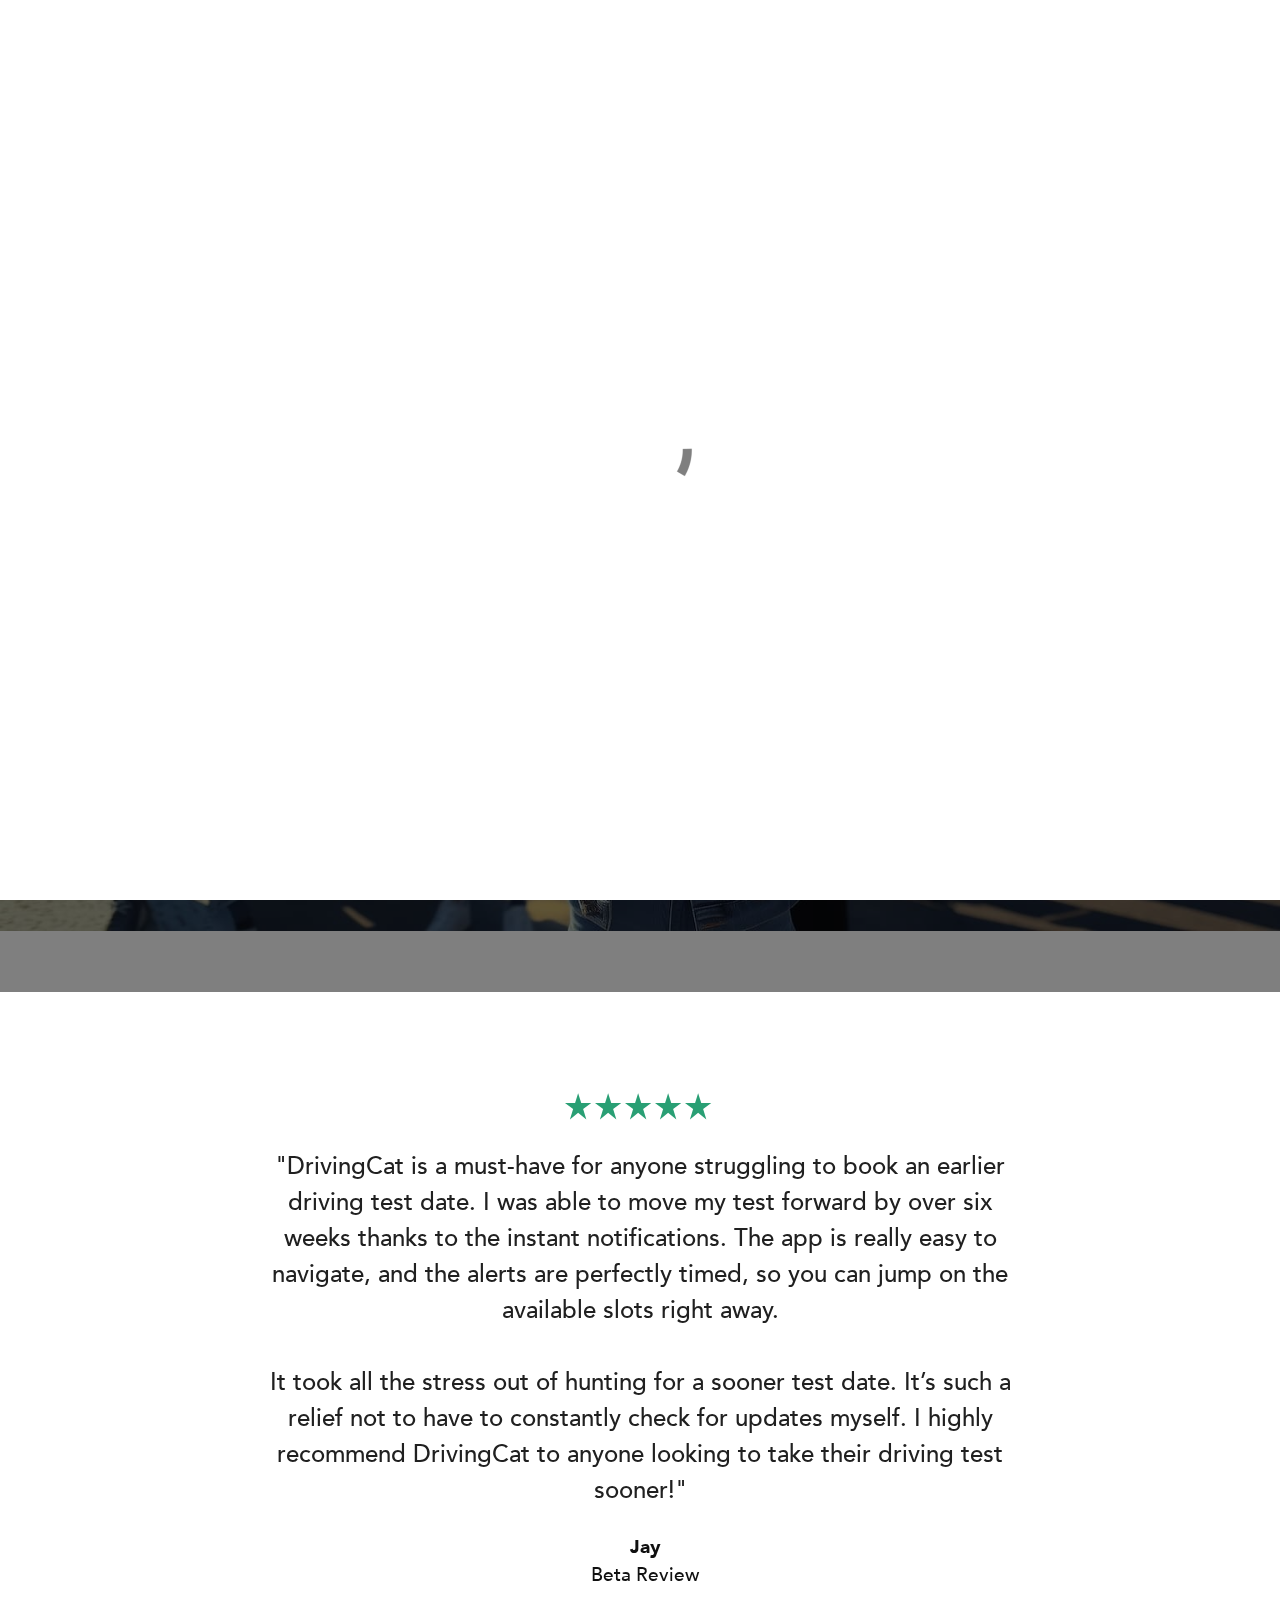
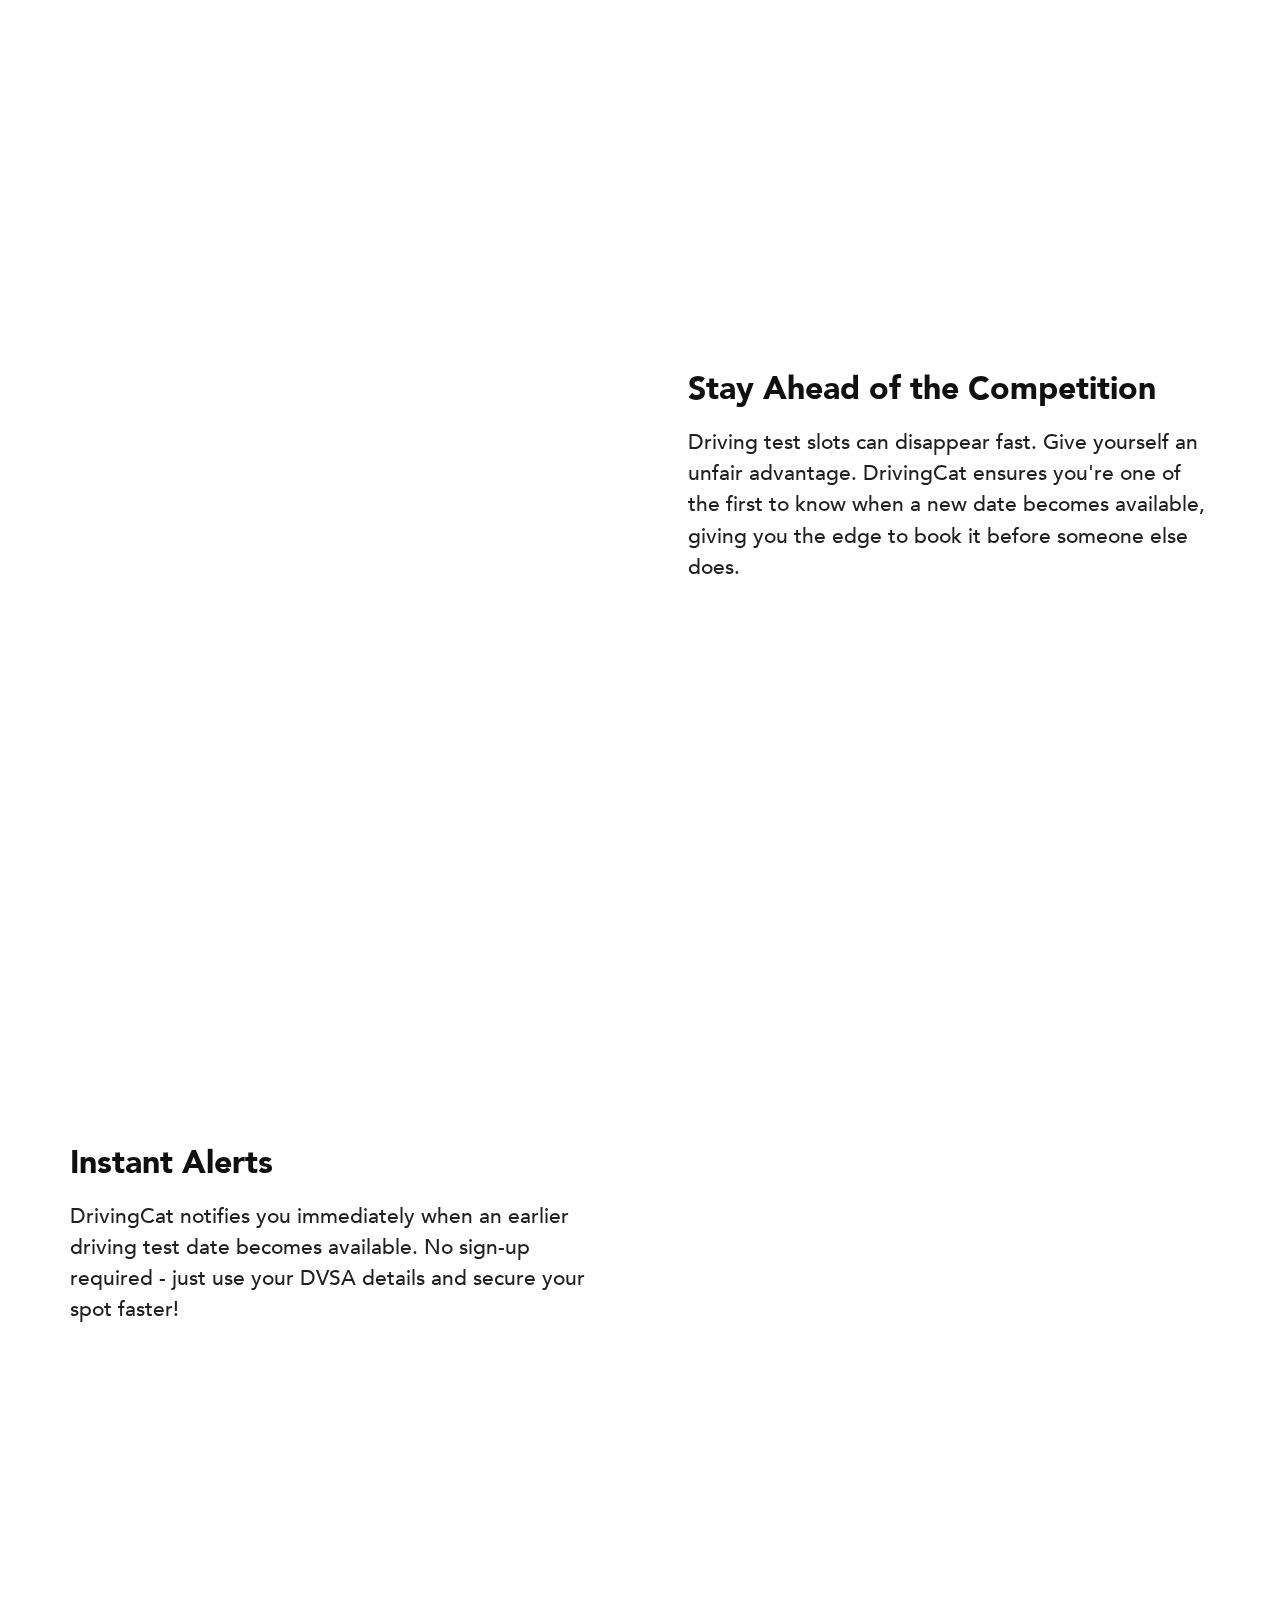
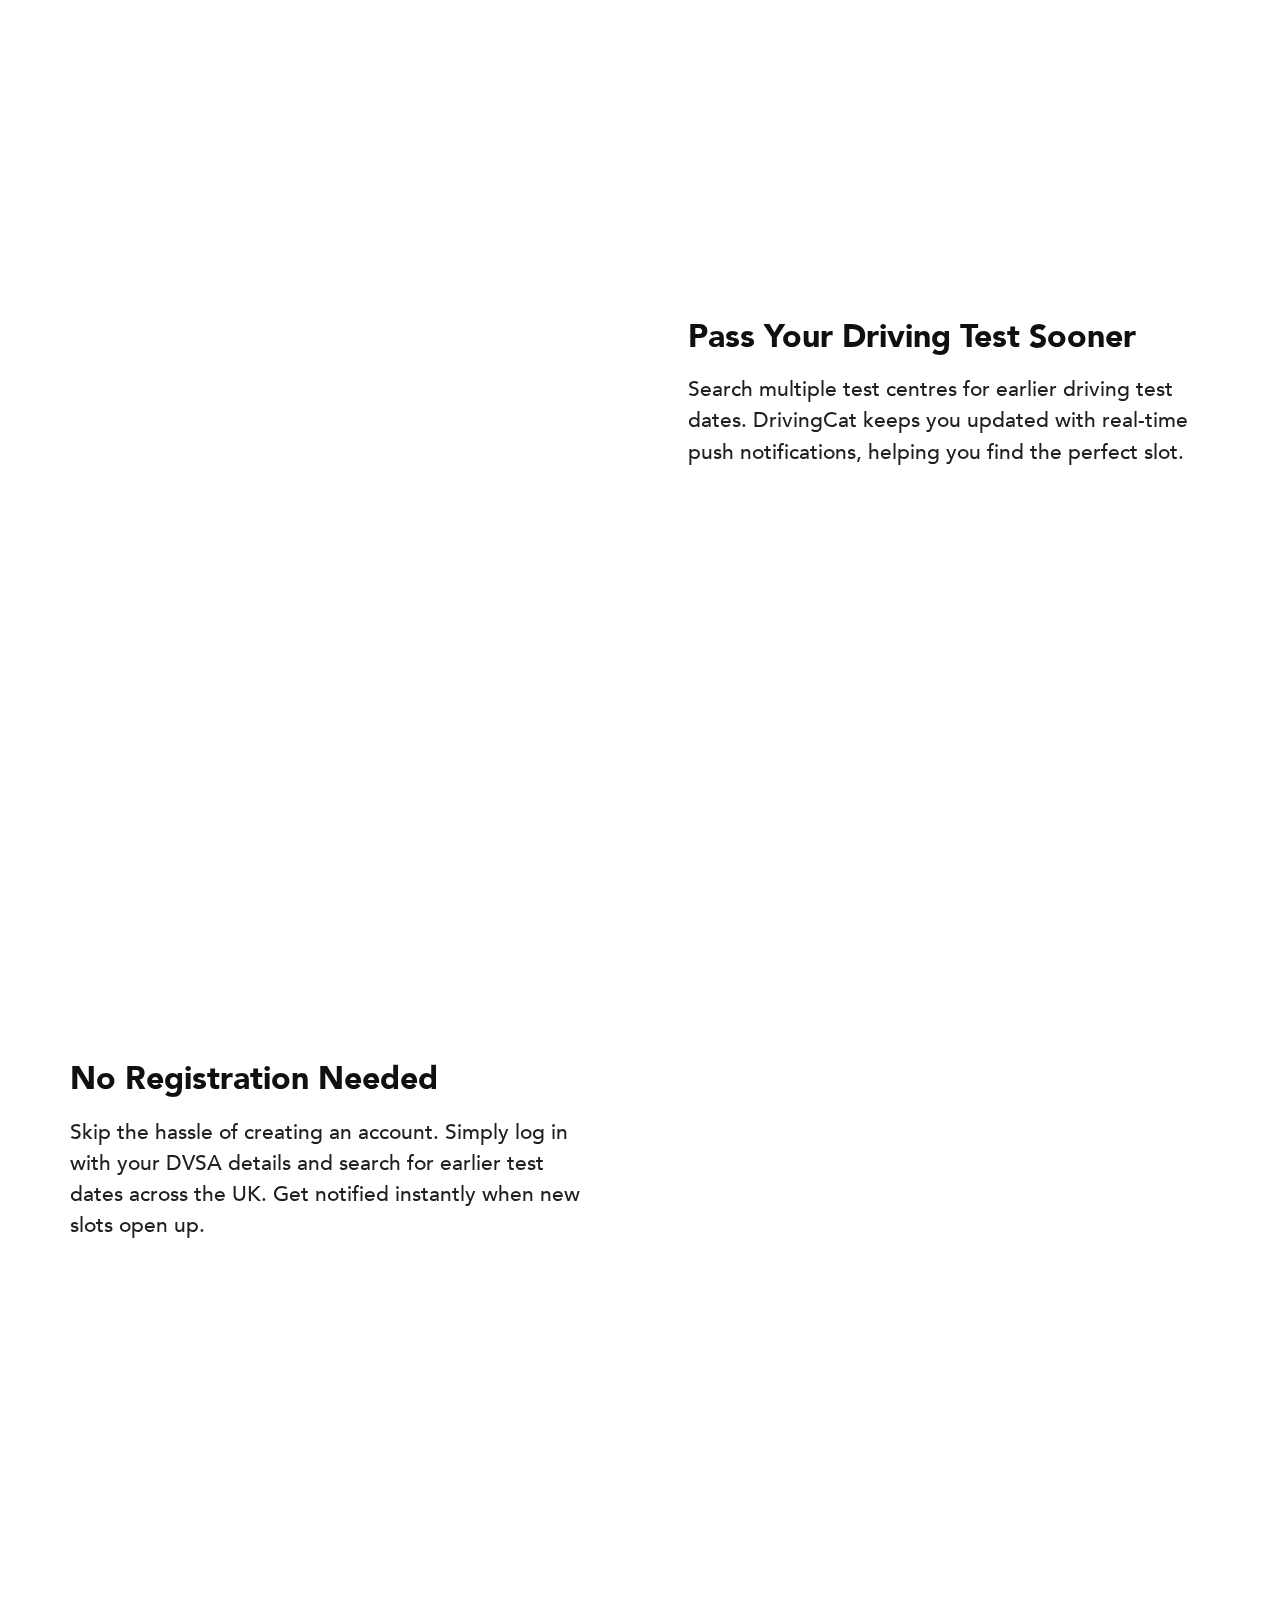
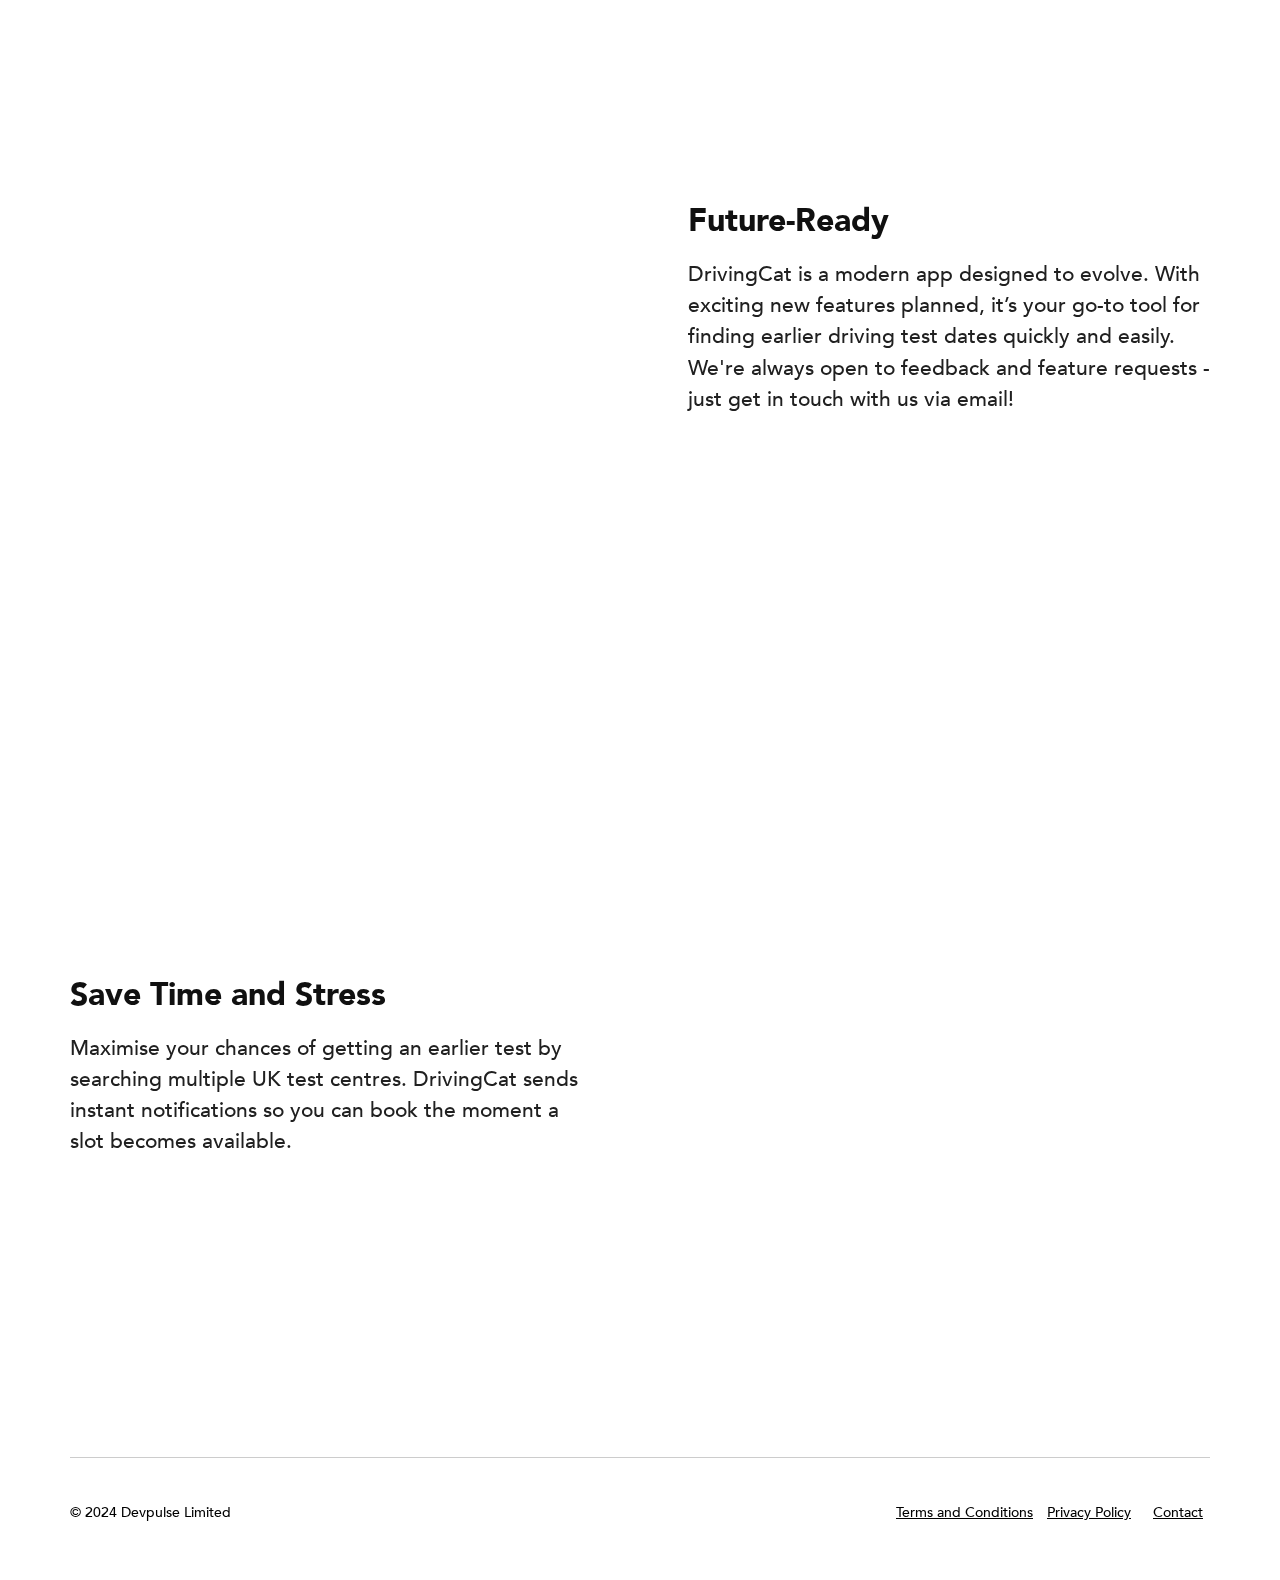
==== commit 85786e30: "Updated accent colour." ====
--- a/index.html
+++ b/index.html
@@ -1 +1 @@
-<!doctype html><html><head>  <meta charset="utf-8">  <meta name="keywords" content="drivingcat, driving, cat, earlier, driving, test, slots, UK, cancellations, find, app, DVSA, checker, book, faster, availability, get, sooner, rescheduling, appointments, fast-track, dates, availability, near, me, cancellation, date, change, tool, alerts, mobile, best, notifications, speed, up, iOS, reschedule, alerts, geo-targeted, finder, cancellation, alerts, iOS, Manchester, London, Bradford, driving test cancellation, multiple test centres, earlier driving test, failed driving test, UK">  <meta name="description" content="DrivingCat is a mobile app that helps you find earlier driving test slots in the UK by scanning the DVSA website for cancellations and available appointments.">  <meta name="viewport" content="width=device-width, initial-scale=1.0, viewport-fit=cover"><link rel="canonical" href="https://drivingcat.co.uk/"><meta name="robots" content="index, follow"><meta property="og:type" content="website"><meta property="og:site_name" content="DrivingCat"><meta property="og:title" content="DrivingCat - Pass Your Driving Test Sooner!"><meta property="og:description" content="DrivingCat is a mobile app that helps you find earlier driving test slots in the UK by scanning the DVSA website for cancellations and available appointments. Get notifications for earlier test dates."><meta property="og:url" content="https://drivingcat.co.uk/index.html">   <link rel="shortcut icon" type="image/png" href="favicon.png">  <link rel="stylesheet" type="text/css" href="./all.css?6997">  <title>DrivingCat - Home</title>  <!-- Analytics --> <!-- Analytics END -->  </head><body><!-- Preloader --><div id="page-loading-blocs-notifaction" class="page-preloader"></div><!-- Preloader END --><!-- Main container --><div class="page-container">  <header><!-- bloc-0 --><div class="bloc none backgroundview-nav d-bloc sticky-nav" id="bloc-0"><div class="container bloc-no-padding-lg"><div class="row mt-lg-3 mb-lg-3 ps-2 pe-2 ps-lg-3 pe-lg-3 mt-1 mb-1 mt-sm-2 mb-sm-2 mt-md-3 mb-md-3"><div class="order-1 col-4 ps-0 pe-0 col-md-2 col-sm-4 col-lg-1 text-lg-start"><a href="index.html"><picture><source type="image/webp" srcset="img/logo-120.webp"><img src="img/logo-120.png" class="img-fluid img-protected img-style float-lg-none rounded" alt="new fav icon org" width="60" height="60"></picture></a></div><div class="align-self-center order-sm-3 order-lg-2 order-md-2 order-3 col-2 col-md-8 col-sm-1 pe-0 ps-0 text-sm-end offset-lg-0 col-lg-9"><nav class="navbar navbar-light row flex-column navbar-expand-md hover-open-submenu navigation-toggle-right" role="navigation"><div class="container-fluid flex-column"><button id="nav-toggle" type="button" class="ui-navbar-toggler navbar-toggler border-0 p-0" aria-expanded="false" aria-label="Toggle navigation" data-bs-toggle="collapse" data-bs-target=".navbar-32243"><span class="navbar-toggler-icon"><svg height="32" viewBox="0 0 32 32" width="32"><path data-custom-classes=" menu-icon-bloc-7-stroke menu-icon-stroke menu-icon-bloc-0-stroke" class="svg-menu-icon menu-icon-bloc-7-stroke menu-icon-stroke menu-icon-bloc-0-stroke" d="m2 9h28m-28 7h28m-28 7h28" auto-style-class="menu-icon-bloc-0-stroke"></path></svg></span></button><div class="collapse navbar-collapse navbar-36370 navbar-32243  sidebar-nav"><ul class="site-navigation nav navbar-nav mx-auto justify-content-center"><li class="nav-item"><a href="index.html" class="nav-link  ltc-779">Home</a></li><li class="nav-item"><a href="terms.html" class="nav-link a-btn ltc-779">Terms</a></li><li class="nav-item"><a href="privacy.html" class="nav-link a-btn ltc-779">Privacy Policy</a></li><li class="nav-item"><a href="contact.html" class="nav-link a-btn ltc-779">Contact</a></li></ul></div></div></nav></div><div class="align-self-center text-end order-sm-2 order-lg-3 order-md-3 order-2 col-lg-2 col-md-2 offset-lg-0 offset-md-0 col-6 offset-sm-0 col-sm-7 ps-0 pe-0"><a href="https://apps.apple.com/app/id1410214667" class="btn btn-sq btn-d button-primary" target="_blank">Download</a></div></div></div></div><!-- bloc-0 END --></header><!-- bloc-0 --><div class="bloc bloc-fill-screen none b-parallax bloc-bg-texture texture-darken d-bloc " id="bloc-0" data-bs-theme="light"><div class="parallax bg-background-1"></div><div class="container hero-gradient-light-2"><div class="row"><div class="offset-lg-0 align-self-center col-md-7 offset-sm-0 col-sm-10 mt-4 mb-4 col-lg-11"><h1 class="text-start mt-4 mb-4 labelstyle-white bold h1-style mb-lg-0">DrivingCat</h1><p class="float-none text-start mb-4 mini-large-p labelstyle-white">Helping you pass your driving test much sooner!</p><div class="text-lg-start text-start"><a href="https://apps.apple.com/app/id1410214667" class="btn btn-sq me-2 button-primary mb-2 " target="_blank">Download from the AppStore</a></div></div></div></div></div><!-- bloc-0 END --><!-- bloc-1 --><div class="bloc backgroundview l-bloc" data-bs-theme="light" id="bloc-1"><div class="container bloc-lg"><div class="row row-style"><div class="text-start text-lg-center offset-lg-2 col-lg-8"><div class="text-center mb-3"><span class="icon-md ion ion-star me-1 icon-779"></span><span class="icon-md ion ion-star me-1 icon-779"></span><span class="icon-md ion ion-star me-1 icon-779"></span><span class="icon-md ion ion-star me-1 icon-779"></span><span class="icon-md ion ion-star me-1 icon-779"></span></div><p class="text-center testimonial-p mt-4 mb-4 tc-4497 labelstyle">"DrivingCat is a must-have for anyone struggling to book an earlier driving test date. I was able to move my test forward by over six weeks thanks to the instant notifications. The app is really easy to navigate, and the alerts are perfectly timed, so you can jump on the available slots right away.<br><br>It took all the stress out of hunting for a sooner test date. It’s such a relief not to have to constantly check for updates myself. I highly recommend DrivingCat to anyone looking to take their driving test sooner!"<br></p><div class="testimonial-div-2  text-lg-start container-div-style"><div class="container-div-bloc-1-style text-sm-start"><p class="mb-0 mini-large-p bold tc-5803 labelstyle text-lg-center text-md-center text-sm-center text-center">Jay</p><p class="mb-0 mini-large-p tc-5803 labelstyle p-style text-lg-center text-md-center text-sm-center text-center">Beta Review</p></div></div></div></div></div></div><!-- bloc-1 END --><!-- bloc-1 --><div class="bloc bgc-7747 backgroundview l-bloc" data-bs-theme="light" id="bloc-1"><div class="container bloc-lg"><div class="row"><div class="text-start col-lg-6 align-self-center offset-lg-0 order-2 col-md-12 order-lg-1"><picture><source type="image/webp" srcset="img/lazyload-ph.png" data-srcset="img/image-1.webp"><img src="img/lazyload-ph.png" data-src="img/image-1.jpg" class="img-fluid img-protected full-width global-radius mx-auto d-block img-rd-lg lazyload" alt="placeholder image-sq" width="558" height="558"></picture></div><div class="text-start align-self-center col-lg-6 ps-lg-5 col-md-8 order-1 mb-md-5 mb-5 col-sm-11 mb-lg-0"><h3 class="bold mt-3 mb-3 tc-5803 labelstyle">Stay Ahead of the Competition</h3><p class="text-start mini-large-p mb-0 tc-4497 labelstyle">Driving test slots can disappear fast. Give yourself an unfair advantage. DrivingCat ensures you're one of the first to know when a new date becomes available, giving you the edge to book it before someone else does.<br></p></div></div></div></div><!-- bloc-1 END --><!-- bloc-7 --><div class="bloc bgc-7747 backgroundview l-bloc" data-bs-theme="light" id="bloc-7"><div class="container bloc-lg"><div class="row"><div class="text-start align-self-center col-lg-6 pe-lg-5 col-md-8 col-sm-11 mb-md-5 mb-5 mb-lg-0"><h3 class="bold mb-3 mt-3 tc-5803 labelstyle">Instant Alerts</h3><p class="text-start mini-large-p mb-0 tc-4497 labelstyle">DrivingCat notifies you immediately when an earlier driving test date becomes available. No sign-up required - just use your DVSA details and secure your spot faster!<br></p></div><div class="text-start col-lg-6 align-self-center offset-lg-0 col-md-12"><picture><source type="image/webp" srcset="img/lazyload-ph.png" data-srcset="img/image-2.webp"><img src="img/lazyload-ph.png" data-src="img/image-2.jpg" class="img-fluid img-protected mx-auto d-block full-width global-radius img-rd-lg lazyload" alt="placeholder image-sq" width="558" height="558"></picture></div></div></div></div><!-- bloc-7 END --><!-- bloc-4 --><div class="bloc bgc-7747 backgroundview l-bloc" data-bs-theme="light" id="bloc-4"><div class="container bloc-lg"><div class="row"><div class="text-start col-lg-6 align-self-center offset-lg-0 order-2 col-md-12 order-lg-1"><picture><source type="image/webp" srcset="img/lazyload-ph.png" data-srcset="img/image-4.webp"><img src="img/lazyload-ph.png" data-src="img/image-4.jpg" class="img-fluid img-protected mx-auto d-block full-width global-radius img-rd-lg lazyload" alt="placeholder image-sq" width="558" height="558"></picture></div><div class="text-start align-self-center col-lg-6 ps-lg-5 col-md-8 order-1 mb-md-5 mb-5 col-sm-11 mb-lg-0"><h3 class="bold mt-3 mb-3 tc-5803 labelstyle">Pass Your Driving Test Sooner</h3><p class="text-start mini-large-p mb-0 tc-4497 labelstyle">Search multiple test centres for earlier driving test dates. DrivingCat keeps you updated with real-time push notifications, helping you find the perfect slot.<br></p></div></div></div></div><!-- bloc-4 END --><!-- bloc-3 --><div class="bloc bgc-7747 backgroundview l-bloc" data-bs-theme="light" id="bloc-3"><div class="container bloc-lg"><div class="row"><div class="text-start align-self-center col-lg-6 pe-lg-5 col-md-8 col-sm-11 mb-md-5 mb-5 mb-lg-0"><h3 class="bold mb-3 mt-3 tc-5803 labelstyle">No Registration Needed</h3><p class="text-start mini-large-p mb-0 tc-4497 labelstyle">Skip the hassle of creating an account. Simply log in with your DVSA details and search for earlier test dates across the UK. Get notified instantly when new slots open up.<br></p></div><div class="text-start col-lg-6 align-self-center offset-lg-0 col-md-12"><picture><source type="image/webp" srcset="img/lazyload-ph.png" data-srcset="img/image-3.webp"><img src="img/lazyload-ph.png" data-src="img/image-3.jpg" class="img-fluid img-protected mx-auto d-block full-width global-radius img-rd-lg lazyload" alt="placeholder image-sq" width="558" height="558"></picture></div></div></div></div><!-- bloc-3 END --><!-- bloc-6 --><div class="bloc bgc-7747 backgroundview l-bloc" data-bs-theme="light" id="bloc-6"><div class="container bloc-lg"><div class="row"><div class="text-start col-lg-6 align-self-center offset-lg-0 order-2 col-md-12 order-lg-1"><picture><source type="image/webp" srcset="img/lazyload-ph.png" data-srcset="img/image-5.webp"><img src="img/lazyload-ph.png" data-src="img/image-5.jpg" class="img-fluid img-protected mx-auto d-block full-width global-radius img-rd-lg lazyload" alt="placeholder image-sq" width="558" height="558"></picture></div><div class="text-start align-self-center col-lg-6 ps-lg-5 col-md-8 order-1 mb-md-5 mb-5 col-sm-11 mb-lg-0"><h3 class="bold mt-3 mb-3 tc-5803 labelstyle">Future-Ready</h3><p class="text-start mini-large-p mb-0 tc-4497 labelstyle">DrivingCat is a modern app designed to evolve. With exciting new features planned, it’s your go-to tool for finding earlier driving test dates quickly and easily. We're always open to feedback and feature requests - just get in touch with us via email!<br></p></div></div></div></div><!-- bloc-6 END --><!-- bloc-5 --><div class="bloc bgc-7747 backgroundview l-bloc" data-bs-theme="light" id="bloc-5"><div class="container bloc-lg"><div class="row"><div class="text-start align-self-center col-lg-6 pe-lg-5 col-md-8 col-sm-11 mb-md-5 mb-5 mb-lg-0"><h3 class="bold mb-3 mt-3 tc-5803 labelstyle">Save Time and Stress<br></h3><p class="text-start mini-large-p mb-0 tc-4497 labelstyle">Maximise your chances of getting an earlier test by searching multiple UK test centres. DrivingCat sends instant notifications so you can book the moment a slot becomes available.<br></p></div><div class="text-start col-lg-6 align-self-center offset-lg-0 col-md-12"><picture><source type="image/webp" srcset="img/lazyload-ph.png" data-srcset="img/image-6.webp"><img src="img/lazyload-ph.png" data-src="img/image-6.jpg" class="img-fluid img-protected mx-auto d-block full-width global-radius img-rd-lg lazyload" alt="placeholder image-sq" width="558" height="558"></picture></div></div></div></div><!-- bloc-5 END --><!-- ScrollToTop Button --><button aria-label="Scroll to top button" class="bloc-button btn btn-d scrollToTop" onclick="scrollToTarget('1',this)"><svg xmlns="http://www.w3.org/2000/svg" width="22" height="22" viewBox="0 0 32 32"><path class="scroll-to-top-btn-icon" d="M30,22.656l-14-13-14,13"/></svg></button><!-- ScrollToTop Button END--><!-- bloc-10 --><div class="bloc backgroundview d-bloc" data-bs-theme="light" id="bloc-10"><div class="container bloc-md bloc-no-padding-lg"><div class="row mt-3 mb-3 mt-lg-0"><div class="col"><div class="divider-h"></div></div></div><div class="row mb-lg-5"><div class="col-12 order-lg-1 col-md-5 col-lg-6 order-md-1 order-sm-2 order-2 align-self-start col-sm-12"><p class="mini-small-p mt-2 mb-2 text-center text-md-start labelstyle">© 2024 Devpulse Limited</p></div><div class="col order-md-2 text-md-end text-lg-end mb-sm-3 mb-3 mb-md-0 text-start footer-7-links-small"><p class="mini-small-p ms-md-2 ms-lg-2 ms-sm-0 mb-1 mt-1"><a class="mini-small-link labelstyle" href="terms.html">Terms and Conditions</a><br></p><p class="mini-small-p mb-1 mt-1"><a class="mini-small-link labelstyle" href="privacy.html">Privacy Policy</a></p><p class="mini-small-p ms-md-2 ms-lg-2 ms-sm-0 mb-1 mt-1"><a class="mini-small-link labelstyle" href="contact.html">Contact</a></p></div></div></div></div><!-- bloc-10 END --></div><!-- Main container END -->  <!-- Additional JS --><script src="./js/all.js?2393"></script><!-- Additional JS END --></body></html>+<!doctype html><html><head>  <meta charset="utf-8">  <meta name="keywords" content="drivingcat, driving, cat, earlier, driving, test, slots, UK, cancellations, find, app, DVSA, checker, book, faster, availability, get, sooner, rescheduling, appointments, fast-track, dates, availability, near, me, cancellation, date, change, tool, alerts, mobile, best, notifications, speed, up, iOS, reschedule, alerts, geo-targeted, finder, cancellation, alerts, iOS, Manchester, London, Bradford, driving test cancellation, multiple test centres, earlier driving test, failed driving test, UK">  <meta name="description" content="DrivingCat is a mobile app that helps you find earlier driving test slots in the UK by scanning the DVSA website for cancellations and available appointments.">  <meta name="viewport" content="width=device-width, initial-scale=1.0, viewport-fit=cover"><link rel="canonical" href="https://drivingcat.co.uk/"><meta name="robots" content="index, follow"><meta property="og:type" content="website"><meta property="og:site_name" content="DrivingCat"><meta property="og:title" content="DrivingCat - Pass Your Driving Test Sooner!"><meta property="og:description" content="DrivingCat is a mobile app that helps you find earlier driving test slots in the UK by scanning the DVSA website for cancellations and available appointments. Get notifications for earlier test dates."><meta property="og:url" content="https://drivingcat.co.uk/index.html">   <link rel="shortcut icon" type="image/png" href="favicon.png">  <link rel="stylesheet" type="text/css" href="./all.css?9460">  <title>DrivingCat - Home</title>  <!-- Analytics --> <!-- Analytics END -->  </head><body><!-- Preloader --><div id="page-loading-blocs-notifaction" class="page-preloader"></div><!-- Preloader END --><!-- Main container --><div class="page-container">  <header><!-- bloc-0 --><div class="bloc none backgroundview-nav d-bloc sticky-nav" id="bloc-0"><div class="container bloc-no-padding-lg"><div class="row mt-lg-3 mb-lg-3 ps-2 pe-2 ps-lg-3 pe-lg-3 mt-1 mb-1 mt-sm-2 mb-sm-2 mt-md-3 mb-md-3"><div class="order-1 col-4 ps-0 pe-0 col-md-2 col-sm-4 col-lg-1 text-lg-start"><a href="index.html"><picture><source type="image/webp" srcset="img/logo-120.webp"><img src="img/logo-120.png" class="img-fluid img-protected img-style float-lg-none rounded" alt="new fav icon org" width="60" height="60"></picture></a></div><div class="align-self-center order-sm-3 order-lg-2 order-md-2 order-3 col-2 col-md-8 col-sm-1 pe-0 ps-0 text-sm-end offset-lg-0 col-lg-9"><nav class="navbar navbar-light row flex-column navbar-expand-md hover-open-submenu navigation-toggle-right" role="navigation"><div class="container-fluid flex-column"><button id="nav-toggle" type="button" class="ui-navbar-toggler navbar-toggler border-0 p-0" aria-expanded="false" aria-label="Toggle navigation" data-bs-toggle="collapse" data-bs-target=".navbar-32243"><span class="navbar-toggler-icon"><svg height="32" viewBox="0 0 32 32" width="32"><path data-custom-classes=" menu-icon-bloc-7-stroke menu-icon-stroke menu-icon-bloc-0-stroke" class="svg-menu-icon menu-icon-bloc-7-stroke menu-icon-stroke menu-icon-bloc-0-stroke" d="m2 9h28m-28 7h28m-28 7h28" auto-style-class="menu-icon-bloc-0-stroke"></path></svg></span></button><div class="collapse navbar-collapse navbar-36370 navbar-32243  sidebar-nav"><ul class="site-navigation nav navbar-nav mx-auto justify-content-center"><li class="nav-item"><a href="index.html" class="nav-link  ltc-779">Home</a></li><li class="nav-item"><a href="terms.html" class="nav-link a-btn ltc-779">Terms</a></li><li class="nav-item"><a href="privacy.html" class="nav-link a-btn ltc-779">Privacy Policy</a></li><li class="nav-item"><a href="contact.html" class="nav-link a-btn ltc-779">Contact</a></li></ul></div></div></nav></div><div class="align-self-center text-end order-sm-2 order-lg-3 order-md-3 order-2 col-lg-2 col-md-2 offset-lg-0 offset-md-0 col-6 offset-sm-0 col-sm-7 ps-0 pe-0"><a href="https://apps.apple.com/app/id1410214667" class="btn btn-sq btn-d button-primary" target="_blank">Download</a></div></div></div></div><!-- bloc-0 END --></header><!-- bloc-0 --><div class="bloc bloc-fill-screen none b-parallax bloc-bg-texture texture-darken d-bloc" id="bloc-0" data-bs-theme="light"><div class="parallax bg-background-1 bgc-5545"></div><div class="container hero-gradient-light-2"><div class="row"><div class="offset-lg-0 align-self-center col-md-7 offset-sm-0 col-sm-10 mt-4 mb-4 col-lg-11"><h1 class="text-start mt-4 mb-4 labelstyle-white bold h1-style mb-lg-0">DrivingCat</h1><p class="float-none text-start mb-4 mini-large-p labelstyle-white">Helping you pass your driving test much sooner!</p><div class="text-lg-start text-start"><a href="https://apps.apple.com/app/id1410214667" class="btn btn-sq me-2 button-primary mb-2 btn-c-779 " target="_blank">Download from the AppStore</a></div></div></div></div></div><!-- bloc-0 END --><!-- bloc-1 --><div class="bloc backgroundview l-bloc" data-bs-theme="light" id="bloc-1"><div class="container bloc-lg"><div class="row row-style"><div class="text-start text-lg-center offset-lg-2 col-lg-8"><div class="text-center mb-3"><span class="icon-md ion ion-star me-1 icon-779"></span><span class="icon-md ion ion-star me-1 icon-779"></span><span class="icon-md ion ion-star me-1 icon-779"></span><span class="icon-md ion ion-star me-1 icon-779"></span><span class="icon-md ion ion-star me-1 icon-779"></span></div><p class="text-center testimonial-p mt-4 mb-4 tc-4497 labelstyle">"DrivingCat is a must-have for anyone struggling to book an earlier driving test date. I was able to move my test forward by over six weeks thanks to the instant notifications. The app is really easy to navigate, and the alerts are perfectly timed, so you can jump on the available slots right away.<br><br>It took all the stress out of hunting for a sooner test date. It’s such a relief not to have to constantly check for updates myself. I highly recommend DrivingCat to anyone looking to take their driving test sooner!"<br></p><div class="testimonial-div-2  text-lg-start container-div-style"><div class="container-div-bloc-1-style text-sm-start"><p class="mb-0 mini-large-p bold tc-5803 labelstyle text-lg-center text-md-center text-sm-center text-center">Jay</p><p class="mb-0 mini-large-p tc-5803 labelstyle p-style text-lg-center text-md-center text-sm-center text-center">Beta Review</p></div></div></div></div></div></div><!-- bloc-1 END --><!-- bloc-1 --><div class="bloc bgc-7747 backgroundview l-bloc" data-bs-theme="light" id="bloc-1"><div class="container bloc-lg"><div class="row"><div class="text-start col-lg-6 align-self-center offset-lg-0 order-2 col-md-12 order-lg-1"><picture><source type="image/webp" srcset="img/lazyload-ph.png" data-srcset="img/image-1.webp"><img src="img/lazyload-ph.png" data-src="img/image-1.jpg" class="img-fluid img-protected full-width global-radius mx-auto d-block img-rd-lg lazyload" alt="placeholder image-sq" width="558" height="558"></picture></div><div class="text-start align-self-center col-lg-6 ps-lg-5 col-md-8 order-1 mb-md-5 mb-5 col-sm-11 mb-lg-0"><h3 class="bold mt-3 mb-3 tc-5803 labelstyle">Stay Ahead of the Competition</h3><p class="text-start mini-large-p mb-0 tc-4497 labelstyle">Driving test slots can disappear fast. Give yourself an unfair advantage. DrivingCat ensures you're one of the first to know when a new date becomes available, giving you the edge to book it before someone else does.<br></p></div></div></div></div><!-- bloc-1 END --><!-- bloc-7 --><div class="bloc bgc-7747 backgroundview l-bloc" data-bs-theme="light" id="bloc-7"><div class="container bloc-lg"><div class="row"><div class="text-start align-self-center col-lg-6 pe-lg-5 col-md-8 col-sm-11 mb-md-5 mb-5 mb-lg-0"><h3 class="bold mb-3 mt-3 tc-5803 labelstyle">Instant Alerts</h3><p class="text-start mini-large-p mb-0 tc-4497 labelstyle">DrivingCat notifies you immediately when an earlier driving test date becomes available. No sign-up required - just use your DVSA details and secure your spot faster!<br></p></div><div class="text-start col-lg-6 align-self-center offset-lg-0 col-md-12"><picture><source type="image/webp" srcset="img/lazyload-ph.png" data-srcset="img/image-2.webp"><img src="img/lazyload-ph.png" data-src="img/image-2.jpg" class="img-fluid img-protected mx-auto d-block full-width global-radius img-rd-lg lazyload" alt="placeholder image-sq" width="558" height="558"></picture></div></div></div></div><!-- bloc-7 END --><!-- bloc-4 --><div class="bloc bgc-7747 backgroundview l-bloc" data-bs-theme="light" id="bloc-4"><div class="container bloc-lg"><div class="row"><div class="text-start col-lg-6 align-self-center offset-lg-0 order-2 col-md-12 order-lg-1"><picture><source type="image/webp" srcset="img/lazyload-ph.png" data-srcset="img/image-4.webp"><img src="img/lazyload-ph.png" data-src="img/image-4.jpg" class="img-fluid img-protected mx-auto d-block full-width global-radius img-rd-lg lazyload" alt="placeholder image-sq" width="558" height="558"></picture></div><div class="text-start align-self-center col-lg-6 ps-lg-5 col-md-8 order-1 mb-md-5 mb-5 col-sm-11 mb-lg-0"><h3 class="bold mt-3 mb-3 tc-5803 labelstyle">Pass Your Driving Test Sooner</h3><p class="text-start mini-large-p mb-0 tc-4497 labelstyle">Search multiple test centres for earlier driving test dates. DrivingCat keeps you updated with real-time push notifications, helping you find the perfect slot.<br></p></div></div></div></div><!-- bloc-4 END --><!-- bloc-3 --><div class="bloc bgc-7747 backgroundview l-bloc" data-bs-theme="light" id="bloc-3"><div class="container bloc-lg"><div class="row"><div class="text-start align-self-center col-lg-6 pe-lg-5 col-md-8 col-sm-11 mb-md-5 mb-5 mb-lg-0"><h3 class="bold mb-3 mt-3 tc-5803 labelstyle">No Registration Needed</h3><p class="text-start mini-large-p mb-0 tc-4497 labelstyle">Skip the hassle of creating an account. Simply log in with your DVSA details and search for earlier test dates across the UK. Get notified instantly when new slots open up.<br></p></div><div class="text-start col-lg-6 align-self-center offset-lg-0 col-md-12"><picture><source type="image/webp" srcset="img/lazyload-ph.png" data-srcset="img/image-3.webp"><img src="img/lazyload-ph.png" data-src="img/image-3.jpg" class="img-fluid img-protected mx-auto d-block full-width global-radius img-rd-lg lazyload" alt="placeholder image-sq" width="558" height="558"></picture></div></div></div></div><!-- bloc-3 END --><!-- bloc-6 --><div class="bloc bgc-7747 backgroundview l-bloc" data-bs-theme="light" id="bloc-6"><div class="container bloc-lg"><div class="row"><div class="text-start col-lg-6 align-self-center offset-lg-0 order-2 col-md-12 order-lg-1"><picture><source type="image/webp" srcset="img/lazyload-ph.png" data-srcset="img/image-5.webp"><img src="img/lazyload-ph.png" data-src="img/image-5.jpg" class="img-fluid img-protected mx-auto d-block full-width global-radius img-rd-lg lazyload" alt="placeholder image-sq" width="558" height="558"></picture></div><div class="text-start align-self-center col-lg-6 ps-lg-5 col-md-8 order-1 mb-md-5 mb-5 col-sm-11 mb-lg-0"><h3 class="bold mt-3 mb-3 tc-5803 labelstyle">Future-Ready</h3><p class="text-start mini-large-p mb-0 tc-4497 labelstyle">DrivingCat is a modern app designed to evolve. With exciting new features planned, it’s your go-to tool for finding earlier driving test dates quickly and easily. We're always open to feedback and feature requests - just get in touch with us via email!<br></p></div></div></div></div><!-- bloc-6 END --><!-- bloc-5 --><div class="bloc bgc-7747 backgroundview l-bloc" data-bs-theme="light" id="bloc-5"><div class="container bloc-lg"><div class="row"><div class="text-start align-self-center col-lg-6 pe-lg-5 col-md-8 col-sm-11 mb-md-5 mb-5 mb-lg-0"><h3 class="bold mb-3 mt-3 tc-5803 labelstyle">Save Time and Stress<br></h3><p class="text-start mini-large-p mb-0 tc-4497 labelstyle">Maximise your chances of getting an earlier test by searching multiple UK test centres. DrivingCat sends instant notifications so you can book the moment a slot becomes available.<br></p></div><div class="text-start col-lg-6 align-self-center offset-lg-0 col-md-12"><picture><source type="image/webp" srcset="img/lazyload-ph.png" data-srcset="img/image-6.webp"><img src="img/lazyload-ph.png" data-src="img/image-6.jpg" class="img-fluid img-protected mx-auto d-block full-width global-radius img-rd-lg lazyload" alt="placeholder image-sq" width="558" height="558"></picture></div></div></div></div><!-- bloc-5 END --><!-- ScrollToTop Button --><button aria-label="Scroll to top button" class="bloc-button btn btn-d scrollToTop" onclick="scrollToTarget('1',this)"><svg xmlns="http://www.w3.org/2000/svg" width="22" height="22" viewBox="0 0 32 32"><path class="scroll-to-top-btn-icon" d="M30,22.656l-14-13-14,13"/></svg></button><!-- ScrollToTop Button END--><!-- bloc-10 --><div class="bloc backgroundview d-bloc" data-bs-theme="light" id="bloc-10"><div class="container bloc-md bloc-no-padding-lg"><div class="row mt-3 mb-3 mt-lg-0"><div class="col"><div class="divider-h"></div></div></div><div class="row mb-lg-5"><div class="col-12 order-lg-1 col-md-5 col-lg-6 order-md-1 order-sm-2 order-2 align-self-start col-sm-12"><p class="mini-small-p mt-2 mb-2 text-center text-md-start labelstyle">© 2024 Devpulse Limited</p></div><div class="col order-md-2 text-md-end text-lg-end mb-sm-3 mb-3 mb-md-0 text-start footer-7-links-small"><p class="mini-small-p ms-md-2 ms-lg-2 ms-sm-0 mb-1 mt-1"><a class="mini-small-link labelstyle" href="terms.html">Terms and Conditions</a><br></p><p class="mini-small-p mb-1 mt-1"><a class="mini-small-link labelstyle" href="privacy.html">Privacy Policy</a></p><p class="mini-small-p ms-md-2 ms-lg-2 ms-sm-0 mb-1 mt-1"><a class="mini-small-link labelstyle" href="contact.html">Contact</a></p></div></div></div></div><!-- bloc-10 END --></div><!-- Main container END -->  <!-- Additional JS --><script src="./js/all.js?7433"></script><!-- Additional JS END --></body></html>--- a/all.css
+++ b/all.css
@@ -7,7 +7,7 @@
 	DrivingCat
 	Built with Blocs
 -----------------------------------------------------------------------------------*/
-body{margin:0;padding:0;  background:#FFFFFF;  overflow-x:hidden;  -webkit-font-smoothing: antialiased;  -moz-osx-font-smoothing: grayscale;}.page-container{overflow: hidden;} a,button{transition: background .3s ease-in-out;outline: none!important;} a:hover{text-decoration: none; cursor:pointer;}.scroll-fx-lock-init{position:fixed!important;top: 0;bottom: 0;left: :0;right: 0;z-index:99999;} .blocs-grid-container{display: grid!important;grid-template-columns: 1fr 1fr;grid-template-rows: auto auto;column-gap: 1.5rem;row-gap: 1.5rem;} nav .dropdown-menu .nav-link{color:rgba(0,0,0,0.6)!important;} [data-bs-theme="dark"] nav .dropdown-menu .nav-link{color:var(--bs-dropdown-link-color)!important;} .page-preloader{position: fixed;top: 0;bottom: 0;width: 100%;z-index:100000;background:#FFFFFF url("img/pageload-spinner.gif") no-repeat center center;animation-name: preloader-fade;animation-delay: 2s;animation-duration: 0.5s;animation-fill-mode: both;}.preloader-complete{animation-delay:0.1s;}@keyframes preloader-fade {0% {opacity: 1;visibility: visible;}100% {opacity: 0;visibility: hidden;}}@font-face {font-family:'Avenir-Medium';src: url('./fonts/Avenir-Medium/Avenir-Medium.woff2');src: url('./fonts/Avenir-Medium/Avenir-Medium.woff2') format('woff2'),url('./fonts/Avenir-Medium/Avenir-Medium.woff') format('woff'),url('./fonts/Avenir-Medium/Avenir-Medium.eot?#iefix') format('embedded-opentype'),url('./fonts/Avenir-Medium/Avenir-Medium.ttf') format('truetype'),url('./fonts/Avenir-Medium/Avenir-Medium.svg#Avenir-Medium') format('svg');font-weight: normal;font-style: normal;font-display:swap;}@font-face {font-family:'Avenir-Black';src: url('./fonts/Avenir-Black/Avenir-Black.woff2');src: url('./fonts/Avenir-Black/Avenir-Black.woff2') format('woff2'),url('./fonts/Avenir-Black/Avenir-Black.woff') format('woff'),url('./fonts/Avenir-Black/Avenir-Black.eot?#iefix') format('embedded-opentype'),url('./fonts/Avenir-Black/Avenir-Black.ttf') format('truetype'),url('./fonts/Avenir-Black/Avenir-Black.svg#Avenir-Black') format('svg');font-weight: normal;font-style: normal;font-display:swap;}.bloc{width:100%;clear:both;background: 50% 50% no-repeat;padding:0 20px;-webkit-background-size: cover;-moz-background-size: cover;-o-background-size: cover;background-size: cover;position:relative;display:flex;}.bloc .container{padding-left:0;padding-right:0;position:relative;}.bloc-lg{padding:100px 20px;}.bloc-md{padding:50px 20px;}.bloc-fill-screen{min-height:100vh;display: flex;flex-direction: column;padding-top:20px;padding-bottom:20px;}.bloc-fill-screen > .container{align-self: flex-middle;flex-grow: 1;display: flex;flex-wrap: wrap;}.bloc-fill-screen > .container > .row{flex-grow: 1;align-self: center;width:100%;}.bloc-fill-screen .fill-bloc-top-edge, .bloc-fill-screen .fill-bloc-bottom-edge{flex-grow: 0;}.bloc-fill-screen .fill-bloc-top-edge{align-self: flex-start;}.bloc-fill-screen .fill-bloc-bottom-edge{align-self: flex-end;}.bloc-bg-texture::before{content:"";background-size: 2px 2px;position: absolute;top: 0;bottom: 0;left:0;right:0;}.texture-darken::before{background: rgba(0,0,0,0.5);}.parallax__container {clip: rect(0, auto, auto, 0);height: 100%;left: 0;overflow: hidden;position: absolute;top: 0;width: 100%;z-index:-1;}.parallax {position: fixed;top: 0;-webkit-transform: translate3d(0, 0, 0);transform: translate3d(0, 0, 0);-webkit-transform-style: preserve-3d;transform-style: preserve-3d;width: 100%;background-position: center;background-repeat: no-repeat;background-size: cover;}.d-bloc{color:rgba(255,255,255,.7);}.d-bloc button:hover{color:rgba(255,255,255,.9);}.d-bloc .icon-round,.d-bloc .icon-square,.d-bloc .icon-rounded,.d-bloc .icon-semi-rounded-a,.d-bloc .icon-semi-rounded-b{border-color:rgba(255,255,255,.9);}.d-bloc .divider-h span{border-color:rgba(255,255,255,.2);}.d-bloc .a-btn,.d-bloc .navbar a, .d-bloc a .icon-sm, .d-bloc a .icon-md, .d-bloc a .icon-lg, .d-bloc a .icon-xl, .d-bloc h1 a, .d-bloc h2 a, .d-bloc h3 a, .d-bloc h4 a, .d-bloc h5 a, .d-bloc h6 a, .d-bloc p a{color:rgba(255,255,255,.6);}.d-bloc .a-btn:hover,.d-bloc .navbar a:hover,.d-bloc a:hover .icon-sm, .d-bloc a:hover .icon-md, .d-bloc a:hover .icon-lg, .d-bloc a:hover .icon-xl, .d-bloc h1 a:hover, .d-bloc h2 a:hover, .d-bloc h3 a:hover, .d-bloc h4 a:hover, .d-bloc h5 a:hover, .d-bloc h6 a:hover, .d-bloc p a:hover{color:rgba(255,255,255,1);}.d-bloc .navbar-toggle .icon-bar{background:rgba(255,255,255,1);}.d-bloc .btn-wire,.d-bloc .btn-wire:hover{color:rgba(255,255,255,1);border-color:rgba(255,255,255,1);}.d-bloc .card{color:rgba(0,0,0,.5);}.d-bloc .card button:hover{color:rgba(0,0,0,.7);}.d-bloc .card icon{border-color:rgba(0,0,0,.7);}.d-bloc .card .divider-h span{border-color:rgba(0,0,0,.1);}.d-bloc .card .a-btn{color:rgba(0,0,0,.6);}.d-bloc .card .a-btn:hover{color:rgba(0,0,0,1);}.d-bloc .card .btn-wire, .d-bloc .card .btn-wire:hover{color:rgba(0,0,0,.7);border-color:rgba(0,0,0,.3);}.d-bloc .card,.l-bloc{color:rgba(0,0,0,.5);}.d-bloc .card button:hover,.l-bloc button:hover{color:rgba(0,0,0,.7);}.l-bloc .icon-round,.l-bloc .icon-square,.l-bloc .icon-rounded,.l-bloc .icon-semi-rounded-a,.l-bloc .icon-semi-rounded-b{border-color:rgba(0,0,0,.7);}.d-bloc .card .divider-h span,.l-bloc .divider-h span{border-color:rgba(0,0,0,.1);}.d-bloc .card .a-btn,.l-bloc .a-btn,.l-bloc .navbar a,.l-bloc a .icon-sm, .l-bloc a .icon-md, .l-bloc a .icon-lg, .l-bloc a .icon-xl, .l-bloc h1 a, .l-bloc h2 a, .l-bloc h3 a, .l-bloc h4 a, .l-bloc h5 a, .l-bloc h6 a, .l-bloc p a{color:rgba(0,0,0,.6);}.d-bloc .card .a-btn:hover,.l-bloc .a-btn:hover,.l-bloc .navbar a:hover, .l-bloc a:hover .icon-sm, .l-bloc a:hover .icon-md, .l-bloc a:hover .icon-lg, .l-bloc a:hover .icon-xl, .l-bloc h1 a:hover, .l-bloc h2 a:hover, .l-bloc h3 a:hover, .l-bloc h4 a:hover, .l-bloc h5 a:hover, .l-bloc h6 a:hover, .l-bloc p a:hover{color:rgba(0,0,0,1);}.l-bloc .navbar-toggle .icon-bar{color:rgba(0,0,0,.6);}.d-bloc .card .btn-wire,.d-bloc .card .btn-wire:hover,.l-bloc .btn-wire,.l-bloc .btn-wire:hover{color:rgba(0,0,0,.7);border-color:rgba(0,0,0,.3);}.sticky-nav.sticky{position:fixed;top:0;z-index:1000;box-shadow:0 1px 2px rgba(0,0,0,.3); transition: all .2s ease-out;}.svg-menu-icon{fill: none;stroke: rgba(0,0,0,0.5);stroke-width: 2px;fill-rule: evenodd;}.navbar-dark .svg-menu-icon{stroke: rgba(255,255,255,0.5);}.menu-icon-thin-bars{stroke-width: 1px;}.menu-icon-thick-bars{stroke-width: 5px;}.menu-icon-rounded-bars{stroke-width: 3px;stroke-linecap: round;}.menu-icon-filled{fill: rgba(0,0,0,0.5);stroke-width: 0px;}.navbar-dark .menu-icon-filled{fill: rgba(255,255,255,0.5);}.navbar-toggler-icon{background: none!important;pointer-events: none;width: 33px;height: 33px;}.nav-special{overflow-y:scroll;}.nav-special .site-navigation{top:0;left:0;width:100%;position: relative!important;max-width: 100%!important;z-index: 1000;}.nav-special .nav > li{width:100%;background: none!important;border:0!important;}.nav-special.collapsing{-webkit-transition: none;transition: none;height:100%!important;background: none!important;}.nav-special .navbar-nav .dropdown-menu.show{position: relative!important;transform: none!important;float: none;width: 100%;margin-top: 0;background-color: transparent;-webkit-box-shadow: none;box-shadow: none;border: 0;}.nav-special .nav .dropdown-menu .nav-link{color:#FFF;}.blocsapp-special-menu{position: absolute;z-index:10000;}.nav-special.fullscreen-nav .caret,.nav-special.fullscreen-nav .dropdown-menu .dropdown .caret{border-width: 8px;}.nav-special .navbar-nav .show>.nav-link{color:#FFF;}.navbar-toggle{transition: all .1s linear;}.selected-nav{opacity: 0;transform: scale(0.3);transition: all .1s linear;}.close-special-menu{position: absolute;display: block;width: 25px;height:25px;top:16px;right:10px;z-index: 10000;}.nav-invert .sidebar-nav .close-special-menu{left:260px;}.close-special-menu .close-icon{display: block;width:100%;height:1px;transform: rotate(45deg);margin-top:12px;}.close-special-menu .close-icon:after{content:"";display:inherit;width:inherit;height:inherit;background: inherit;transform: rotate(90deg);}.lock-scroll{overflow:hidden;transition: background .3s linear;}.nav-special::-webkit-scrollbar{-webkit-appearance: none;width:0;height:0;}.nav-special .dropdown-menu .dropdown .caret{border-top-color: rgba(255,255,255,.8);border-right-color: transparent;border-bottom-color: transparent;border-left-color: transparent;margin: 0 0 0 5px;float: none;}.blocsapp-special-menu .site-navigation.pull-right{float:none!important;}.close-special-menu .close-icon{background:#fff;}.blocsapp-special-menu blocsnav{background: #000;}.nav-special.sidebar-nav{position: fixed;right: -300px;top: 0;bottom: 0;width: 300px;z-index: 1000;transition: all .2s linear;}.nav-invert .nav-special.sidebar-nav{right: auto;left: -300px;} .nav-special.sidebar-nav .site-navigation{margin-top:15px;padding-left:15px;}.nav-special.sidebar-nav .nav > li a{color:rgba(255,255,255,.8);} .nav-special.sidebar-nav .nav > li a:hover{color:#FFF;} .open.nav-special.sidebar-nav{right: 0;transition: all .2s linear;}.nav-invert .open.nav-special.sidebar-nav{left: 0;transition: all .2s linear;}.navbar-toggler:focus{box-shadow:none;};.content-tint{z-index: -1;transition: background .2s linear;}.content-tint.on{display: block;position: fixed;right: 0;top: 0;bottom: 0;width: 100%;background: transparent;z-index: 1001;background:rgba(0,0,0,.4);}.content-tint.on:hover{background:rgba(0,0,0,.1);}.dropdown-menu .dropdown-menu{border:none}@media (min-width:576px){.navbar-expand-sm .dropdown-menu .dropdown-menu{border:1px solid rgba(0,0,0,.15);position:absolute;left:100%;top:-7px}.navbar-expand-sm .dropdown-menu .submenu-left{right:100%;left:auto}}@media (min-width:768px){.navbar-expand-md .dropdown-menu .dropdown-menu{border:1px solid rgba(0,0,0,.15);border:1px solid rgba(0,0,0,.15);position:absolute;left:100%;top:-7px}.navbar-expand-md .dropdown-menu .submenu-left{right:100%;left:auto}}@media (min-width:992px){.navbar-expand-lg .dropdown-menu .dropdown-menu{border:1px solid rgba(0,0,0,.15);position:absolute;left:100%;top:-7px}.navbar-expand-lg .dropdown-menu .submenu-left{right:100%;left:auto}}@media (min-width: 992px){.hover-open-submenu li:hover > .dropdown > .dropdown-menu, .hover-open-submenu .dropdown-menu > li:hover .dropdown-menu{display: block;}.hover-open-submenu li .dropdown .dropdown-menu{margin-top:0;}}.btn-d,.btn-d:hover,.btn-d:focus{color:#FFF;background:rgba(0,0,0,.3);}button{outline: none!important;}.btn-sq{border-radius: 0px;}.icon-md{font-size:30px!important;}.img-rd-md{border-radius:20px;}.img-rd-lg{border-radius:34px;}.card-sq, .card-sq .card-header, .card-sq .card-footer{border-radius:0;}.card-rd{border-radius:30px;}.card-rd .card-header{border-radius:29px 29px 0 0;}.card-rd .card-footer{border-radius:0 0 29px 29px;}.card-columns .card {margin-bottom: 0.75rem;}@media (min-width: 576px) {.card-columns {-webkit-column-count: 3;-moz-column-count: 3;column-count: 3;-webkit-column-gap: 1.25rem;-moz-column-gap: 1.25rem;column-gap: 1.25rem;orphans: 1;widows: 1;}.card-columns .card {display: inline-block;width: 100%;}}.divider-h{min-height: 1px;background-color:rgba(0,0,0,.2);margin: 20px 0;}.divider-half{width: 50%;}.dropdown-menu .divider-h{margin:0;}.scrollToTop{width:36px;height:36px;padding:5px;position:fixed;bottom:20px;right:20px;opacity:0;z-index:999;transition: all .3s ease-in-out;pointer-events:none;}.showScrollTop{opacity: 1;pointer-events:all;}.scroll-to-top-btn-icon{fill: none;stroke: #fff;stroke-width: 2px;fill-rule: evenodd;stroke-linecap:round;}h1,h2,h3,h4,h5,h6,p,label,.btn,a{line-height:1.5em;font-family:"Avenir-Medium";}.container{max-width:1140px;}a{text-decoration:none;}h1{font-size:4.4em;line-height:1.2em;}h2{font-size:3.28em;line-height:1.2em;}h3{font-size:2em;line-height:1.3em;}.navbar-nav li a{text-align:center;}.mini-pricing-1{margin-right:auto;margin-left:auto;display:flex;flex-direction:row;align-items:center;justify-content:center;}.mini-button-primary{background-color:var(--swatch-var-779);color:#FFFFFF!important;}.btn{padding-left:1em;padding-right:1em;display:inline-flex;justify-content:center;flex-direction:row;height:40px;align-items:center;border-width:0px 0px 0px 0px;border-radius:100px 100px 100px 100px;font-family:"Avenir-Black";}.mini-pricing-1-price{font-size:3em;line-height:1.3em;}.mini-pricing-1-card{padding:50px 50px 50px 50px;z-index:1;width:328px;}.mini-pricing-1-icon{margin-right:5px;font-size:20px;}.mini-background-off-white{background-color:var(--swatch-var-3131);border-width:0px 0px 0px 0px;}.mini-button-primary:hover{background-color:var(--swatch-var-5545);}.small-subtitle{padding:0.3em 1em 0.3em 1em;background-color:rgba(169,169,169,0.20);font-size:0.9em;overflow:hidden;}.pricing-2-card{padding:50px 50px 50px 50px;z-index:1;width:350px;margin-left:7px;margin-right:7px;}.grid-style{grid-template-columns:1fr 1fr 1fr 1fr;column-gap:10px;row-gap:10px;}.pricing-3-card-grid{z-index:1;padding:28px 28px 28px 28px;}.nav-tabs{border-width:0px 0px 0px 0px;}.mini-pricing-3-navtabs{display:flex;justify-content:space-between;margin-bottom:50px;width:200px;margin-left:auto;align-items:center;background-color:#424242;}.pricing-4-all-card{padding:40px 40px 40px 40px;display:flex;flex-direction:column;justify-content:space-between;min-height:390px;}.pricing-4-card{display:flex;flex-direction:row;align-items:center;justify-content:space-between;padding-left:50px;padding-right:50px;height:120px;margin-bottom:14px;position:relative;margin-right:14px;}.pricing-4-card:hover{padding-right:45px;filter:invert(100%);}.mini-4-pricing-title{font-size:1.8rem;padding-right:28px;}.mini-pricing-4-title-desc{flex-direction:row;width:100%;display:flex;align-items:center;}.mini-pricing-4-desc{font-size:1.2em;margin-top:3px;}.mini-large-p{font-size:1.3em;}.nav-tabs .nav-link{text-align:center;border-width:1px 1px 1px 1px;border-style:solid;border-radius:0px 0px 0px 0px;border-color:#424242!important;background-color:#424242;color:#EAEAEA!important;}.nav-tabs .nav-item.show .nav-link, .nav-tabs .nav-link.active{color:var(--swatch-var-5803)!important;border-width:1px 1px 1px 1px;background-color:var(--swatch-var-7747);border-style:solid;border-color:#424242!important;}.nav-tabs .nav-link:hover{border-color:#212121!important;color:var(--swatch-var-7747)!important;border-width:1px 1px 1px 1px;border-style:solid;background-color:#212121;}.nav-tabs .nav-item.show .nav-link, .nav-tabs .nav-link.active:hover{color:var(--swatch-var-5803)!important;border-width:1px 1px 1px 1px;border-style:solid;background-color:var(--swatch-var-7747);}.pricing-3-card-grid:hover{margin-bottom:7px;margin-top:-7px;}.mini-pricing-5-feature{display:flex;width:190px;flex-direction:row;justify-content:space-between;align-items:center;margin-right:10px;padding-top:14px;padding-bottom:14px;}.mini-pricing-5-icon{font-size:50px;width:50px;text-align:center;margin-right:10px;}.mini-pricing-5-features{display:flex;flex-wrap:wrap;flex-direction:row;justify-content:flex-start;align-content:space-around;min-height:228px;}.mini-pricing-5-left-column{padding:50px 50px 50px 50px;}.mini-pricing-5-text{width:130px;}.pricing-5-all-card{padding:50px 50px 50px 50px;height:100%;display:flex;flex-direction:column;justify-content:space-between;}.pricing-5-cta{height:104px;display:flex;flex-direction:column;justify-content:space-between;}.mini-pricing-5-row{padding:28px 28px 28px 28px;}.mini-faq-1-question{font-size:1.4em;padding:20px 20px 20px 20px;border-radius:0px 0px 0px 0px;border-width:0px 0px 2px 0px;border-style:solid;border-color:rgba(192,192,192,0.14)!important;}.mini-faq-2-header{border-width:0px 0px 0px 0px;padding:0px 0px 0px 0px;border-radius:0px 0px 0px 0px!important;}.mini-faq-1-body{padding:20px 15px 20px 15px;}.mini-faq-1-div{overflow:hidden;box-shadow:1.41px 1.41px 14px rgba(0,0,0,0.08);}.sticky-nav.sticky{box-shadow:0.00px -0.00px 0px transparent;}.mini-faq-last-header{border-width:0px 0px 0px 0px!important;}.mini-stat-gradient{color:transparent!important;background:linear-gradient(128deg, var(--swatch-var-779) 0%, var(--swatch-var-5545) 100%);background-clip:text!important;-webkit-background-clip:text!important;}.btn-lg{font-size:1.1em;height:45px;}.blocsapp-special-menu blocsnav{height:100%;display:flex;align-items:center;flex-direction:column;justify-content:center;}.navbar-brand img{height:70px;}.mini-card-body{padding:28px 28px 28px 28px;}.mini-card-1{border-width:1px 1px 1px 1px;border-style:solid;border-color:rgba(0,0,0,0.10)!important;overflow:hidden;box-shadow:0.00px 0.00px 28px rgba(0,0,0,0.08);position:relative;}.mini-card-1:hover{box-shadow:1.41px 1.41px 28px rgba(0,0,0,0.14);}.mini-team-social-icon{width:30px;text-align:center;font-size:22px;}.mini-team-social-icon:hover{opacity:0.8;}.mini-column-max-width{max-width:328px;margin-left:auto;margin-right:auto;}.mini-footer-1-form{display:flex;}.mini-form-field{background-color:var(--swatch-var-3131);border-width:0px 0px 0px 0px;color:var(--swatch-var-5803)!important;border-radius:0px 0px 0px 0px;height:40px;}.mini-form-field:hover{background-color:var(--swatch-var-3131);}.mini-form-field:active{background-color:var(--swatch-var-3131);}.mini-form-field:focus{box-shadow:0.00px -0.00px 0px transparent;background-color:var(--swatch-var-3131);}.mini-form-field:visited{background-color:var(--swatch-var-3131);}.mini-pricing-tab{width:100px;}.mini-feature-icon{font-size:50px;}.btn-xl{font-size:1.2em;height:55px;}.btn-sm{font-size:0.9em;height:30px;}.scrollToTop{background-color:var(--swatch-var-779);align-items:center;flex-direction:row;justify-content:center;padding:0em 0em 0em 0em;display:flex;width:40px;height:40px;}.scrollToTop:hover{background-color:var(--swatch-var-5545);}.alert{border-radius:0px 0px 0px 0px;border-width:0px 0px 0px 0px;font-size:1em;}.mini-hero-logos-grid{grid-template-columns:1fr 1fr 1fr 1fr;column-gap:80px;row-gap:15px;}.mini-hero-logo:hover{opacity:0.8;}.mini-subtitle{text-transform:uppercase;}.mini-features-cards{text-align:center;padding:50px 50px 50px 50px;box-shadow:0.00px -0.00px 28px rgba(94,94,94,0.14);}.mini-video-thumb{background-size:cover;display:flex;align-items:center;justify-content:center;position:relative;}.mini-video-thumb:hover{background-blend-mode:darken;background-color:rgba(0,0,0,0.72);}.mini-play-icon{font-size:60px;width:100px;height:100px;border-radius:100px 100px 100px 100px;padding-top:20%;padding-left:8%;color:#FEFFFF!important;background-color:var(--swatch-var-5803);}.mini-feature-modal{border-radius:0px 0px 0px 0px;border-width:0px 0px 0px 0px;background-color:transparent;}.modal-lg{max-width:1140px;}.bold{font-family:"Avenir-Black";}.features-content-column{max-width:700px;margin-left:auto;margin-right:auto;}.mini-feature-scrolling-images{display:flex;width:150vw;align-items:center;flex-direction:row;margin-left:-400px;}.mini-feature-img{width:25vw;height:auto;}.mini-testimonial-card{padding:28px 28px 28px 28px;}.mini-testimonial-card-img{max-width:60px;border-radius:100px 100px 100px 100px;}.team-member-name{font-size:1.5em;}.testimonial-card-div{display:flex;flex-direction:row;align-items:center;font-size:0.9em;}.mini-feature-color-1{display:flex;align-items:center;justify-content:center;flex-direction:row;min-width:150px;min-height:150px;max-width:150px;max-height:150px;position:absolute;left:7%;top:14%;}.mini-feature-color-2{display:flex;align-items:center;justify-content:center;flex-direction:row;min-width:150px;max-width:150px;min-height:150px;max-height:150px;position:absolute;right:7%;top:28%;}.mini-feature-color-3{display:flex;align-items:center;justify-content:center;flex-direction:row;min-width:150px;max-width:150px;min-height:150px;max-height:150px;position:absolute;left:24%;top:55%;}.mini-feature-colors{position:relative;height:328px;}.mini-feature-number{font-size:3rem;line-height:1em;}.mini-feature-card{width:49%;text-align:center;margin-bottom:10px;min-height:150px;display:flex;align-items:center;justify-content:center;flex-direction:row;}.mini-feature-card-colm{display:flex;flex-wrap:wrap;justify-content:space-between;flex-direction:row;align-items:center;}.mini-faq-3-header{padding-top:28px;margin-bottom:14px;}.mini-faq-3-div{padding-right:28px;padding-bottom:10px;padding-left:28px;margin-top:14px;margin-bottom:14px;position:relative;}.mini-feature-fluid{display:flex;flex-direction:row;align-items:center;justify-content:space-between;}.mini-feature-fluid-div{width:33%;padding:28px 28px 28px 28px;height:300px;margin-left:2px;margin-right:2px;}.mini-feature-fluid-div:hover{width:50%;filter:invert(100%);}.mini-feature-fluid-content{width:280px;}.mini-features-stats{padding:35px 35px 35px 35px;}.mini-team-image{max-width:100px;border-radius:100px 100px 100px 100px;margin-right:28px;}.mini-team-card{display:flex;flex-direction:row;justify-content:flex-start;align-items:center;padding:50px 50px 50px 50px;box-shadow:0.00px -0.00px 28px rgba(169,169,169,0.14);}.mini-features-big-cards{padding:50px 50px 50px 50px;}.mini-cta-mail-field{height:50px;border-radius:0px 0px 0px 0px;padding-left:20px;}.mini-cta-white-button{height:50px;display:flex;align-items:center;justify-content:center;}.mini-feature-variant-card{width:48%;height:200px;display:flex;flex-direction:row;align-items:center;justify-content:center;margin:1% 1% 1% 1%;}.mini-feature-variant-cards{display:flex;flex-wrap:wrap;flex-direction:row;align-items:center;justify-content:space-between;align-content:center;}.mini-stat-number{font-size:4em;line-height:1em;}.mini-step-number{font-size:3em;line-height:1em;}.mini-text-logo{font-size:1.8em;text-transform:none;}.mini-small-p{font-size:0.9em;}.mini-micro-p{font-size:0.8em;}.footer-1-links{display:flex;}.mini-small-link{text-decoration:underline!important;margin-left:7px;margin-right:7px;}.black-button{color:#EAEAEA!important;background-color:var(--swatch-var-4497);border-width:1px 1px 1px 1px;border-style:solid;border-color:var(--swatch-var-4497)!important;}.white-button{border-width:1px 1px 1px 1px;border-style:solid;background-color:var(--swatch-var-7747);color:var(--swatch-var-4497)!important;border-color:rgba(0,0,0,0.28)!important;}.white-button:hover{background-color:var(--swatch-var-3131);color:var(--swatch-var-5803)!important;border-color:#000000!important;}.black-button:hover{color:#FEFFFF!important;background-color:#181818;border-color:#181818!important;}.mini-icon-with-link{display:inline-flex;flex-direction:row;align-items:center;justify-content:flex-start;width:100%;}.mini-icon-link{width:30px;text-align:center;font-size:22px;margin-right:3px;}.mini-icon-link:hover{opacity:0.8;}.footer-2-links{display:flex;flex-direction:row;justify-content:flex-end;align-items:center;}.footer-4-links{display:flex;align-items:center;flex-direction:row;justify-content:center;}.footer-4-link{margin-left:10px;margin-right:10px;}.footer-4-small-links{align-items:center;flex-direction:row;justify-content:flex-start;display:flex;}.footer-7-links{display:flex;align-items:center;justify-content:center;flex-direction:row;}.footer-7-links-small{display:flex;flex-direction:row;justify-content:flex-end;align-items:center;}.footer-8-links{display:flex;flex-direction:row;align-items:center;justify-content:flex-start;}.footer-8-link{margin-right:14px;}.dropdown-menu{border-width:0px 0px 0px 0px;border-radius:0px 0px 0px 0px;}.dropdown-menu a{text-align:left!important;}.navlink-margin{margin-left:7px;margin-right:7px;}.team-text-center{max-width:400px;margin-left:auto;margin-right:auto;}.team-text-left{max-width:400px;}.team-overlay-details{background:linear-gradient(0deg, #000000 0%, transparent 72%);display:flex;flex-direction:column;align-items:center;justify-content:flex-start;position:relative;z-index:1;margin-top:-350px;height:350px;padding-top:270px;padding-left:28px;padding-right:28px;color:var(--swatch-var-7747)!important;}.team-overlay-details:hover{padding-top:140px;}.team-column{position:relative;overflow:hidden;}.team-overlay-details-light{background:linear-gradient(0deg, #FFFFFF 0%, transparent 72%);display:flex;flex-direction:column;align-items:center;justify-content:flex-start;position:relative;z-index:1;margin-top:-300px;height:300px;padding-top:220px;padding-left:28px;padding-right:28px;}.team-overlay-details-light:hover{padding-top:90px;}.team-side-image{display:flex;flex-direction:row;justify-content:flex-start;align-items:flex-start;}.team-square-side{max-width:40%;}.team-side-image-center{display:flex;flex-direction:row;justify-content:flex-start;align-items:center;}.review-logo{max-width:150px;}.testimonial-p{font-size:1.5em;}.review-border{border-width:0px 0px 0px 1px;border-style:solid;border-color:#C0C0C0!important;}.testimonial-div-2{flex-direction:row;align-items:center;font-size:0.9em;justify-content:flex-end;display:flex;}.testimonial-div-3{display:flex;flex-direction:row;align-items:center;font-size:0.9em;justify-content:flex-start;}.testimonial-div-4{display:flex;flex-direction:column;align-items:flex-start;font-size:0.9em;justify-content:flex-start;}.review-small-logo{max-width:100px;}.image-full-width{width:100%;}.testimonial-carousel-img{opacity:0;}.carousel-dark-arrows .carousel-nav-icon{stroke:var(--swatch-var-5803);stroke-width:3;}.carousel-review{max-width:700px;margin-left:auto;margin-right:auto;}.carousel-review-half{width:47%;}.carousel-review-two{display:flex;align-items:center;justify-content:space-between;flex-direction:row;}.review-card-scroll{padding:28px 28px 28px 28px!important;min-width:328px;}.mini-feature-scrolling-cards{display:flex;margin-left:-14%;width:150vw;}.faq-question{display:inline-flex;width:100%;flex-direction:row;align-items:center;justify-content:space-between;border-width:1px 0px 0px 0px;border-style:solid;border-color:#797979!important;margin-top:14px;padding-bottom:7px;padding-top:23px;}.faq-question-title{font-size:1.3em;}.faq-center{max-width:600px;padding-bottom:14px;border-width:0px 0px 1px 0px;border-style:solid;border-color:#919191!important;margin-left:auto;margin-right:auto;}.faq-full{padding-bottom:14px;border-width:0px 0px 1px 0px;border-style:solid;border-color:#919191!important;margin-left:auto;margin-right:auto;}.faq-question-column{padding:0px 0px 0px 0px;}.faq-10-box{border-width:1px 1px 1px 1px;border-style:solid;border-color:#919191!important;margin-bottom:14px;padding:28px 28px 20px 28px;position:relative;}.faq-10-question{display:inline-flex;width:100%;align-items:center;justify-content:space-between;flex-direction:row;padding-bottom:8px;}.faq-10-center{max-width:600px;margin-left:auto;margin-right:auto;}.faq-10-full{margin-left:auto;margin-right:auto;}.faq-18-box{border-width:1px 1px 1px 1px;border-style:solid;border-color:#919191!important;margin-bottom:14px;padding:28px 28px 20px 28px;position:relative;width:49.4%;}.faq-18-column{display:flex;width:100%;flex-direction:row;flex-wrap:wrap;justify-content:space-between;align-items:flex-start;}.divider-color{background-color:#919191;}.arrow-icon{font-size:20px;width:25px;text-align:center;}.modal-body img{max-height:95vh;}.lightbox-caption{margin-bottom:0px;}.prev-lightbox{background-color:transparent;}.next-lightbox{background-color:transparent;}.prev-lightbox:hover{background-color:transparent;}.next-lightbox:hover{background-color:transparent;}.galllery-grid{grid-template-columns:1fr 1fr 1fr 1fr;column-gap:20px;row-gap:20px;}.featured-image{grid-column-start:1;grid-column-end:3;grid-row-start:1;grid-row-end:3;}.featured-image-2{grid-column-end:5;grid-column-start:3;grid-row-start:3;grid-row-end:5;}.mini-carousel{padding-left:80px;padding-right:80px;position:relative;}.mini-carousel-arrow{width:50px;height:50px;background-color:var(--swatch-var-3131);border-radius:100px 100px 100px 100px;margin-top:auto;margin-bottom:auto;border-width:1px 1px 1px 1px;border-style:solid;border-color:#5E5E5E!important;}.mini-carousel-arrow .carousel-nav-icon{stroke:var(--swatch-var-5803);stroke-width:3;}.carousel-indicators [data-bs-target]{width:10px;height:10px;}.right-arrow{position:relative;top:-40px;left:51%;}.left-arrow{position:relative;top:10px;left:45%;}.carousel-indicators-middle{position:absolute;bottom:100px;}.form-control{border-radius:0px 0px 0px 0px;font-size:0.9em;}.form-control:focus{box-shadow:0.00px -0.00px 0px transparent;}.form-check-input:checked{background-color:var(--swatch-var-779);}.mini-extra-label{display:block;}.form-half-width{width:50%;}.form-radio-flex{display:flex;flex-direction:row;flex-wrap:wrap;align-items:flex-start;justify-content:space-between;}.form-radio-full-width{width:100%;}.contact-icon{font-size:28px;width:40px;}.contact-detail{display:inline-flex;align-items:center;width:100%;}.checkbox-label .form-check-input{border-radius:0px 0px 0px 0px;}.form-map{height:700px;}.contact-detail-half{width:50%;display:block;}.contact-details{display:flex;flex-wrap:wrap;flex-direction:row;align-items:flex-start;align-content:flex-start;}.form-max-width{max-width:500px;margin-left:auto;margin-right:auto;}.cta-image-background{padding:100px 100px 100px 100px;background-size:cover;background-position:center center;}.cta-row-borders{padding:50px 50px 50px 50px;background-size:cover;border-width:1px 1px 1px 1px;border-style:solid;border-color:#919191!important;}.white-link{color:#FFFFFF!important;text-decoration:underline!important;}.cta-img-bg-short{padding:50px 50px 50px 50px;background-size:cover;background-position:center center;}.header-tag-name{background-color:rgba(145,145,145,0.28);margin-right:5px;margin-bottom:5px;padding:4px 10px 4px 10px;}.header-tags{display:flex;flex-direction:row;flex-wrap:wrap;align-items:center;justify-content:center;align-content:center;}.header-tags-left{display:flex;flex-direction:row;flex-wrap:wrap;align-items:center;justify-content:flex-start;align-content:center;}.header-detail{width:50%;margin-bottom:14px;}.header-details-col{display:flex;flex-direction:row;justify-content:flex-start;align-items:flex-start;flex-wrap:wrap;align-content:flex-start;}.header-play-icon-div{position:absolute;}.half-screen-content{max-width:500px;margin:100px auto 100px auto;}.header-vertical-scroll{width:50%;min-height:128vh;}.header-vertical{display:flex;flex-direction:row;max-height:100vh;overflow:hidden;}.header-vertical-bloc{overflow:hidden;}.menu-button{position:relative;height:40px;margin-left:auto;display:inline-flex;align-items:center;flex-direction:row-reverse;justify-content:flex-start;}.borderless-button{background-color:#FEFFFF;border-width:0px 0px 0px 0px;display:inline-flex;flex-direction:row-reverse;align-items:center;color:#000000!important;}.borderless-button:hover{background-color:transparent;}.borderless-button-arrow{margin-left:7px;}.feature-logo{max-width:100px;}.feature-big-icon{font-size:55px;}.borderless-white-button{border-width:0px 0px 0px 0px;display:inline-flex;flex-direction:row-reverse;align-items:center;color:var(--swatch-var-3131)!important;background-color:transparent;}.borderless-white-button:hover{background-color:transparent;color:var(--swatch-var-7747)!important;}.black-link{text-decoration:underline!important;color:#000000!important;}.full-width{width:100%;}.dark-field{background-color:var(--swatch-var-4497);color:var(--swatch-var-7747)!important;}.dark-field:focus{background-color:var(--swatch-var-4497);}.mini-pricing-1-left-card{padding:50px 40px 50px 50px;width:280px;border-style:solid;border-color:rgba(242,242,242,0.14)!important;border-width:1px 0px 1px 1px;border-top-right-radius:0px!important;border-bottom-right-radius:0px!important;}.mini-pricing-1-right-card{padding:50px 50px 50px 40px;width:280px;border-width:1px 1px 1px 0px;border-style:solid;border-color:rgba(242,242,242,0.14)!important;border-top-left-radius:0px!important;border-bottom-left-radius:0px!important;}.nav-4-menu{z-index:1;min-width:100%;position:absolute;background-color:var(--swatch-var-7747);padding:10px 28px 0px 28px;}.nav-4-row{position:relative;}.nav-4-visible{position:relative;z-index:3;}.nav-4-menu-dark{z-index:1;position:absolute;background-color:var(--swatch-var-5803);padding:10px 28px 0px 28px;}.mega-menu-close-icon{padding-top:1px;}.middle-menu-display{display:flex;flex-direction:row;align-items:center;justify-content:center;z-index:2;}.menu-icon-stroke{stroke:var(--swatch-var-7747)!important;fill:var(--swatch-var-7747)!important;}.menu-icon-bloc-8-stroke{stroke:var(--swatch-var-7747)!important;fill:var(--swatch-var-7747)!important;}.menu-icon-bloc-10-stroke{stroke:var(--swatch-var-5803)!important;fill:var(--swatch-var-5803)!important;}.menu-icon-bloc-7-stroke{stroke:var(--swatch-var-5803)!important;fill:var(--swatch-var-5803)!important;}.menu-icon-0-stroke{stroke:var(--swatch-var-7747)!important;fill:var(--swatch-var-7747)!important;}.menu-icon-29711-stroke{stroke:var(--swatch-var-779)!important;fill:var(--swatch-var-779)!important;}.dark-backgraound{background-color:var(--swatch-var-5803);}.custom-header{padding:10px 0px 10px 0px;}.nav-6-menu{z-index:1;min-width:100%;position:relative;background-color:var(--swatch-var-7747);padding:10px 28px 0px 28px;top:-54px;margin-bottom:-54px;}.nav-6-menu-dark{z-index:1;position:relative;background-color:var(--swatch-var-5803);padding:10px 28px 0px 28px;top:-55px;margin-bottom:-55px;}.blocsapp-special-menu blocsnav li a{color:var(--swatch-var-7747)!important;}.blocsapp-special-menu blocsnav li a:hover{color:var(--swatch-var-3131)!important;}.center-nav-link{text-align:center;margin-left:14px;margin-right:14px;}.big-link{font-size:1.8em;}.menu-social-links{display:inline-flex;align-items:center;justify-content:center;flex-direction:row;align-content:center;}.tabs-center{display:flex;justify-content:center;align-items:center;flex-direction:row;}.right-column{margin-top:-200px;}.guide-p-text{color:#000000!important;}.mini-pricing-6{padding:50px 40px 50px 50px;width:100%;border-style:solid;border-color:rgba(242,242,242,0.14)!important;border-width:1px 1px 1px 1px;}.mini-pricing-6-main{padding:50px 50px 50px 50px;z-index:1;width:100%;}.mini-pricing-9-tabs{display:flex;justify-content:space-between;margin-bottom:50px;width:200px;margin-left:auto;align-items:center;background-color:#424242;margin-right:auto;}.grid-pricing-9-style{grid-template-columns:1fr 1fr 1fr;}.grid-0-style{grid-template-columns:1fr 1fr 1fr;}.max-width-navbar{max-width:1140px;margin-left:auto;margin-right:auto;}.hero-gradient-light{background:linear-gradient(180deg, var(--swatch-var-7747) 50%, var(--swatch-var-5545)  100%);}.hero-gradient-dark{background:linear-gradient(0deg, var(--swatch-var-779) 0%, var(--swatch-var-5803) 100%);}.dark-dropdown{background-color:var(--swatch-var-5803);}.mini-gallery-vertical-img{padding:4px 4px 4px 4px;}.hero-gradient-dark-2{background:linear-gradient(72deg, var(--swatch-var-779) 0%, var(--swatch-var-5803) 100%);}.divider-style{width:3px;height:70px;margin-left:auto;margin-right:auto;}.mini-responsive-icon{font-size:60px;}.mini-button-primary:active{background-color:var(--swatch-var-5545);}.mini-button-primary:focus{background-color:var(--swatch-var-5545);}.black-button:active{background-color:var(--swatch-var-5803);}.black-button:focus{background-color:var(--swatch-var-5803);}.white-button:active{background-color:var(--swatch-var-3131);}.white-button:focus{background-color:var(--swatch-var-3131);}.primary-button{color:var(--swatch-var-7747)!important;background-color:var(--swatch-var-779);}.primary-button:hover{background-color:var(--swatch-var-5545);}.minimalist-hero{text-transform:uppercase;letter-spacing:7px;color:var(--swatch-var-779)!important;font-size:7rem;line-height:10rem;}.huge-404{font-size:10em;}.mini-gradient-background{background:linear-gradient(0deg, var(--swatch-var-779) 0%, var(--swatch-var-5803) 100%);}.mini-bright{filter:brightness(3.0);}.bm-logo{width:60px;}.mini-new-gradient-light{background:linear-gradient(0deg, var(--swatch-var-2907) 0%, #FFFFFF 100%);}.mini-footer-9-title{font-size:7em;text-transform:uppercase;letter-spacing:3px;}.mini-footer-10-title{font-size:6em;text-transform:uppercase;line-height:1.2em;}.mini-new-gradient-dark{background:linear-gradient(0deg, var(--swatch-var-4497) 0%, var(--swatch-var-5803) 100%);}.mini-footer-11{font-size:6em;}.footer-12-title{font-size:4em;}.footer-12-links{font-size:2em;text-decoration:none;}.mini-footer-big-icon{width:50px;text-align:center;font-size:35px;}.mini-footer-big-icon:hover{opacity:0.8;}.footer-14-title{font-size:5em;line-height:1.1em;}.footer-15-links{border-width:1px 0px 1px 0px;border-style:solid;border-color:var(--swatch-var-4497)!important;}.mini-footer-15-link{height:128px;display:inline-flex;align-items:center;justify-content:center;flex-direction:row;font-size:1.8em;background-color:transparent;border-width:1px 1px 1px 1px;border-style:solid;border-color:#797979!important;}.mini-right-border{border-width:0px 1px 0px 0px;border-style:solid;border-color:var(--swatch-var-4497)!important;}.mini-right-border-lg{border-style:solid;border-width:0px 1px 0px 0px;border-color:var(--swatch-var-4497)!important;}.mini-footer-15-link:hover{background-color:rgba(145,145,145,0.14);}.footer-16-big-link{height:200px;display:inline-flex;align-items:center;justify-content:center;flex-direction:row;font-size:2.1em;text-transform:uppercase;border-width:1px 1px 1px 1px;border-style:solid;border-color:#797979!important;}.footer-16-big-link:hover{background-color:rgba(145,145,145,0.14);}.footer-16-mid-link{font-size:1.5em;height:150px;display:inline-flex;flex-direction:row;align-items:center;justify-content:center;border-width:1px 1px 1px 1px;border-style:solid;border-color:#919191!important;}.footer-16-small-link{height:80px;display:inline-flex;flex-direction:row;align-items:center;justify-content:center;border-width:1px 1px 1px 1px;border-style:solid;border-color:#919191!important;}.footer-16-mid-link:hover{background-color:rgba(145,145,145,0.14);}.footer-18-logo{max-width:228px;}.footer-18-field{text-align:center;}.mini-blog-category{background-color:rgba(146,146,146,0.28);padding:5px 14px 5px 14px;font-size:0.9em;}.mini-blog-max-width{max-width:728px;margin-left:auto;margin-right:auto;}.mini-blog-post-column{margin-top:28px;margin-bottom:50px;position:relative;}.mini-blog-category-dropdown{width:150px;display:inline-flex;flex-direction:row;justify-content:space-between;border-width:1px 1px 1px 1px;border-color:#929292!important;}.mini-blog-category-dropdown:hover{border-width:1px 1px 1px 1px;}.grid-5000-style{grid-template-columns:0.60fr 1fr;column-gap:50px;}.mini-blog-side-content{display:flex;flex-direction:column;justify-content:center;}.grid-38494-style{grid-template-columns:0.70fr 1fr;}.grid-34243-style{grid-template-columns:0.50fr 1fr;}.grid-8540-style{grid-template-columns:2.00fr 1fr;}.mini-blog-post-title{font-size:3em;}.mini-blog-social{display:flex;flex-direction:row;justify-content:flex-end;align-items:center;}.mini-blog-newsletter-box{border-width:1px 1px 1px 1px;border-style:solid;border-color:#A9A9A9!important;padding:28px 28px 28px 28px;}.page-container{overflow:initial;}.mini-blog-post-flex{display:flex;flex-direction:column;justify-content:space-between;}.mini-blog-quote{border-color:var(--swatch-var-779)!important;}.mini-blog-date{font-size:0.8em;}.mini-blog-half{max-width:48%;}.mini-blog-flex-columns{display:flex;flex-wrap:wrap;justify-content:space-between;}.mini-404-bg{font-size:28em;text-align:center;width:100%;line-height:1em;}.mini-horizontal-scroll{max-width:100vw;overflow:hidden;}.mini-full-404{width:100%;font-size:12em;text-transform:uppercase;text-align:center;}.divider-bloc-1216-style{height:4px;}.divider-0-style{width:40%;margin-left:auto;margin-right:auto;height:2px;}.mini-cry-icon{font-size:28em;}.navbar-logo{text-transform:none;text-decoration:none;font-size:20px;}.mini-nav-15 .dropdown-toggle::after{display:none;content:"";}.mini-nav-15 .dropdown-menu{width:100vw!important;padding:0px 0px 0px 0px!important;background-color:var(--swatch-var-3131)!important;left:0px!important;right:0px!important;position:fixed!important;margin-left:0px!important;}.mini-nav-15-flex{display:flex;align-items:center;justify-content:center;flex-direction:row;}.mini-nav-15-raw{max-width:1160px;margin:28px auto 28px auto;}.mini-nav-15 .navbar-nav li a{margin-left:7px;margin-right:7px;}.mini-feature-event-card{padding:28px 28px 28px 28px;}.mini-feature-event-div{position:relative;background-color:rgba(121,121,121,0.07);margin-top:28px;margin-bottom:28px;}.mini-event-date{width:100px;height:100px;display:flex;flex-direction:column;align-items:center;justify-content:center;position:absolute;top:14px;right:14px;font-size:0.9em;}.mini-feature-event-date{font-size:2.28em;margin-top:10px;margin-bottom:10px;}.white-background{background-color:var(--swatch-var-7747);}.mini-event-location{position:absolute;padding:3px 14px 3px 14px;top:15px;right:15px;}.mini-scrolled-card{max-width:400px;}.mini-horizontall-row{padding-left:10%;padding-right:10%;}.mini-event-person{max-width:50px;margin-left:-10px;border-width:2px 2px 2px 2px;border-style:solid;border-color:#F6F6F6!important;}.mini-speakers{display:flex;align-items:center;}.mini-event-type{font-size:0.9rem;background-color:rgba(145,145,145,0.10);margin-left:14px;position:relative;top:-1px;padding-right:10px;padding-left:10px;display:inline-block;line-height:1.5rem;padding-top:2px;}.mini-event-date-switcher{margin-left:auto;margin-right:auto;width:100%;display:flex;flex-direction:row;align-items:center;justify-content:center;margin-bottom:28px;}.mini-event-title{display:flex;align-items:center;margin-bottom:28px;margin-top:28px;}.mini-event-border{border-width:1px 1px 1px 1px;border-style:solid;border-color:rgba(145,145,145,0.50)!important;padding:20px 8px 20px 8px;}.mini-event-big-date{font-size:2rem;line-height:1em;}.mini-date-border{border-width:0px 1px 0px 0px;border-style:solid;border-color:#919191!important;margin-right:20px;padding-right:8px;}.mini-event-half-content{padding:50px 50px 50px 50px;background-color:rgba(145,145,145,0.10);display:flex;flex-direction:column;justify-content:center;align-items:flex-start;}.mini-relative{position:relative;}.mini-event-location-left{position:absolute;padding:3px 14px 3px 14px;top:15px;left:15px;}.black-background{background-color:var(--swatch-var-4497);}.mini-review-box{width:100%;padding-left:20%;padding-right:20%;}.mini-review-box-half{width:50%;padding-left:2%;padding-right:2%;}.mini-review-box-padding{padding-left:5%;padding-right:5%;}.mini-review-box-third{width:33%;padding-left:2%;padding-right:2%;}.mini-review-box-border-half{width:49%;}.mini-review-box-border-third{width:32%;}.mini-review-big-box{width:100%;}.testimonial-24-card{width:100%;height:500px;padding:50px 50px 50px 50px;display:flex;flex-direction:column;align-items:flex-start;justify-content:space-between;}.testimonial-24-parent{z-index: ;position:relative;}.h-scroll-button{background-color:var(--swatch-var-779);}.h-scroll-icon{stroke:var(--swatch-var-7747);}.h-scroll-button-35190{background-color:var(--swatch-var-779);}.h-scroll-icon-8187{stroke:var(--swatch-var-7747);}.h-scroll-button-14674{background-color:var(--swatch-var-779);}.h-scroll-icon-17819{stroke:var(--swatch-var-7747);}.h-scroll-button-23609{background-color:var(--swatch-var-779);}.h-scroll-icon-27008{stroke:var(--swatch-var-7747);}.h-scroll-button-21995{background-color:var(--swatch-var-779);}.h-scroll-icon-31642{stroke:var(--swatch-var-7747);}.h-scroll-button-47980{background-color:var(--swatch-var-779);}.h-scroll-icon-48239{stroke:var(--swatch-var-7747);}.h-scroll-button-30882{background-color:var(--swatch-var-779);}.h-scroll-icon-6276{stroke:var(--swatch-var-7747);}.h-scroll-button-28327{background-color:var(--swatch-var-779);}.h-scroll-icon-42381{stroke:var(--swatch-var-7747);}.h-scroll-button-14424{background-color:var(--swatch-var-779);}.h-scroll-icon-23184{stroke:var(--swatch-var-7747);}.h-scroll-button-21093{background-color:var(--swatch-var-779);}.h-scroll-icon-4176{stroke:var(--swatch-var-7747);}.h-scroll-button-13475{background-color:var(--swatch-var-779);}.h-scroll-icon-48473{stroke:var(--swatch-var-7747);}.h-scroll-button-44733{background-color:var(--swatch-var-779);}.h-scroll-icon-35452{stroke:var(--swatch-var-7747);}.h-scroll-button-14832{background-color:var(--swatch-var-779);}.h-scroll-icon-2647{stroke:var(--swatch-var-7747);}.h-scroll-button-40329{background-color:var(--swatch-var-779);}.h-scroll-icon-22768{stroke:var(--swatch-var-7747);}.h-scroll-button-44416{background-color:var(--swatch-var-779);}.h-scroll-icon-21536{stroke:var(--swatch-var-7747);}.h-scroll-button-32439{background-color:var(--swatch-var-779);}.h-scroll-icon-3597{stroke:var(--swatch-var-7747);}.h-scroll-button-7478{background-color:var(--swatch-var-779);}.h-scroll-icon-14484{stroke:var(--swatch-var-7747);}.h-scroll-button-7038{background-color:var(--swatch-var-779);}.h-scroll-icon-19779{stroke:var(--swatch-var-7747);}.h-scroll-button-22243{background-color:var(--swatch-var-779);}.h-scroll-icon-49344{stroke:var(--swatch-var-7747);}.h-scroll-button-46048{background-color:var(--swatch-var-779);}.h-scroll-icon-28437{stroke:var(--swatch-var-7747);}.h-scroll-button-8454{background-color:var(--swatch-var-779);}.h-scroll-icon-17724{stroke:var(--swatch-var-7747);}.h-scroll-button-24923{background-color:var(--swatch-var-779);}.h-scroll-icon-26946{stroke:var(--swatch-var-7747);}.testimonial-25-card{width:100%;height:500px;padding:50px 50px 50px 50px;display:flex;flex-direction:column;align-items:flex-start;justify-content:space-between;}.button-primary{background-color:var(--swatch-var-779);color:#FFFFFF!important;padding-left:30px;padding-right:30px;}.button-primary:hover{background-color:var(--swatch-var-5545);}.button-primary:active{background-color:var(--swatch-var-5545);}.backgroundview{background-color:var(--swatch-var-7747);}.dark-theme .backgroundview{background-color:var(--swatch-var-5803);}.labelstyle{color:var(--swatch-var-2869)!important;}.dark-theme .labelstyle{color:var(--swatch-var-3131)!important;}.p-style{width:100%;}.labelstyle-white{color:#FFFFFF!important;}.h1-style{width:100%;}.backgroundview-nav{background-color:var(--swatch-var-1048);backdrop-filter:blur(12px);-webkit-backdrop-filter:blur(12px);}.dark-theme .backgroundview-nav{background-color:var(--swatch-var-219);}.container-div-style{width:63.01%;}.img-style{width:60px;max-width:60px;}.container-div-bloc-1-style{width:39.09%;}:root{--swatch-var-779:#16B50E;--swatch-var-5545:#094E06;--swatch-var-7747:rgba(255,255,255,1.00);--swatch-var-3131:rgba(238,238,238,1.00);--swatch-var-5803:rgba(16,16,16,1.00);--swatch-var-4497:rgba(32,32,32,1.00);--swatch-var-2869:rgba(0,0,0,1.00);--swatch-var-219:rgba(0,0,0,0.75);--swatch-var-1048:rgba(255,255,255,0.80);}.bgc-7747{background-color:var(--swatch-var-7747);}.tc-4497{color:var(--swatch-var-4497)!important;}.tc-5803{color:var(--swatch-var-5803)!important;}.tc-779{color:var(--swatch-var-779)!important;}.ltc-779{color:var(--swatch-var-779)!important;}.ltc-779:hover{color:#008200!important;}.icon-779{color:var(--swatch-var-779)!important;border-color:var(--swatch-var-779)!important;}.team-card{min-height:350px;}.bg-background-1{background-image:url("img/background-1.jpg");background-image: -webkit-image-set(url("img/background-1.webp") 1x,url("img/background-1.webp") 2x);background-image: image-set(url("img/background-1.jpg") 1x,url("img/background-1.jpg") 2x,url("img/background-1.webp") 1x,url("img/background-1.webp") 2x);}.bg-background-2{background-image:url("img/background-2.jpg");background-image: -webkit-image-set(url("img/background-2.webp") 1x,url("img/background-2.webp") 2x);background-image: image-set(url("img/background-2.jpg") 1x,url("img/background-2.jpg") 2x,url("img/background-2.webp") 1x,url("img/background-2.webp") 2x);}.btn {transition:all 0.28s ease-in-out;}.no-transition {transition:none;}.transition {transition:all 0.5s ease-in-out;}.transition-fast {transition:all 0.2s ease-in-out;}.faq-button {transform: rotate(45deg);}.faq-10-button {color:red!important; transform: rotate(45deg);}.faq-arrow {transform: rotate(180deg);}a[data-lightbox]:hover::before {display:none;}.mini-blog-sidebar {position: -webkit-sticky; position: sticky; top: 28px;}@media (min-width: 576px) {  .bloc-xxl-sm{padding:200px 20px;}  .bloc-xl-sm{padding:150px 20px;}  .bloc-lg-sm{padding:100px 20px;}  .bloc-md-sm{padding:50px 20px;}  .bloc-sm-sm{padding:20px;}  .bloc-no-padding-sm{padding:0 20px;}}@media (min-width: 768px) {  .bloc-xxl-md{padding:200px 20px;}  .bloc-xl-md{padding:150px 20px;}  .bloc-lg-md{padding:100px 20px;}  .bloc-md-md{padding:50px 20px;}  .bloc-sm-md{padding:20px 20px;}  .bloc-no-padding-md{padding:0 20px;}}@media (min-width: 992px) {  .bloc-xxl-lg{padding:200px 20px;}  .bloc-xl-lg{padding:150px 20px;}  .bloc-lg-lg{padding:100px 20px;}  .bloc-md-lg{padding:50px 20px;}  .bloc-sm-lg{padding:20px;}  .bloc-no-padding-lg{padding:0 20px;}}@media (max-width: 1024px){  .bloc.full-width-bloc, .bloc-tile-2.full-width-bloc .container, .bloc-tile-3.full-width-bloc .container, .bloc-tile-4.full-width-bloc .container{ padding-left: 0;   padding-right: 0;  }}@media (max-width: 991px){  .container{width:100%;}  .bloc{padding-left: constant(safe-area-inset-left);padding-right: constant(safe-area-inset-right);}   .bloc-group, .bloc-group .bloc{display:block;width:100%;}}@media (max-width: 767px){  .bloc-tile-2 .container, .bloc-tile-3 .container, .bloc-tile-4 .container{ padding-left:0;padding-right:0;  }  .btn-dwn{   display:none;   }  .voffset{ margin-top:5px;  }  .voffset-md{ margin-top:20px;  }  .voffset-lg{ margin-top:30px;  }  form{ padding:5px;  }  .close-lightbox{ display:inline-block;  }  .blocsapp-device-iphone5{ background-size: 216px 425px; padding-top:60px; width:216px; height:425px;  }  .blocsapp-device-iphone5 img{ width: 180px; height: 320px;  }}@media (max-width: 991px){.mini-pricing-1{}.mini-pricing-1-left-card{padding:40px 20px 40px 24px;}.mini-pricing-1-right-card{padding:40px 24px 40px 20px;}.mini-pricing-1-card{padding:40px 40px 40px 40px;width:328px;}.mini-background-off-white{border-width:0px 0px 0px 0px;}.pricing-2-card{padding:40px 40px 40px 40px;margin-right:7px;margin-left:7px;}h2{font-size:3em;}.pricing-3-card-grid{padding:40px 40px 40px 40px;}.grid-style{grid-template-columns:1fr 1fr;}.pricing-4-card{padding-left:28px;padding-right:28px;}.mini-pricing-4-desc{font-size:1em;}.mini-4-pricing-title{font-size:1.5rem;padding-right:20px;}.mini-large-p{font-size:1.2em;}.mini-pricing-3-navtabs{margin-bottom:28px;margin-top:14px;}.mini-pricing-5-left-column{padding:28px 28px 28px 12px;}.mini-pricing-5-feature{width:180px;margin-right:0px;}.mini-pricing-5-icon{font-size:40px;width:40px;margin-right:10px;}.pricing-5-all-card{padding:40px 40px 40px 40px;}.mini-pricing-5-text{}.mini-pricing-5-features{}.mini-faq-1-question{font-size:1.3em;}.navbar-brand img{height:60px;}.btn-lg{}.navbar-nav li a{}h1{font-size:3.7em;}.mini-stat-gradient{}.mini-feature-icon{font-size:45px;}.mini-footer-1-form{flex-direction:row;align-items:flex-start;}.mini-form-field{text-align:center;}.mini-hero-logos-grid{column-gap:50px;}.mini-features-cards{padding:40px 40px 40px 40px;}.mini-feature-img{width:35vw;}.mini-feature-colors{}.mini-feature-color-2{min-width:128px;min-height:128px;max-width:128px;max-height:128px;top:24%;}.mini-feature-color-1{min-width:128px;max-width:128px;min-height:128px;max-height:128px;}.mini-feature-color-3{min-width:128px;max-width:128px;min-height:128px;max-height:128px;top:45%;left:20%;}h3{font-size:1.8em;}.mini-team-image{max-width:80px;margin-right:20px;}.mini-features-big-cards{padding:28px 28px 28px 28px;}.mini-feature-variant-card{height:150px;}.mini-team-card{padding:28px 28px 28px 28px;}.mini-step-number{font-size:2em;}.footer-1-links{flex-direction:column;}.mini-small-link{margin-right:0px;margin-left:0px;}.mini-footer-right-margin{margin-right:100%;}.mini-text-logo{}.navlink-margin{margin-left:5px;margin-right:5px;}.team-overlay-details{padding-top:320px;}.team-overlay-details-light{padding-top:320px;}.team-side-image-center{align-items:flex-start;}.review-logo{max-width:128px;}.carousel-dark-arrows{}.review-carousel-height{height:500px;display:flex;}.review-card-scroll{min-width:300px;}.faq-18-box{width:100%;}.galllery-grid{row-gap:15px;column-gap:15px;}.mini-carousel{padding-right:70px;padding-left:70px;}.left-arrow{left:43%;}.form-map{height:300px;}.contact-details{flex-direction:column;}.contact-detail-half{width:100%;}.cta-image-background{padding:80px 40px 80px 40px;margin-left:30px;margin-right:30px;}.cta-row-borders{}.cta-img-bg-short{}.half-screen-content{margin-top:50px;margin-bottom:50px;}.header-vertical-scroll{margin-top:0px;height:100vh;}.mini-feature-variant-cards{}.header-detail{}.mt-md-0{}.mt-md-4{}.dark-backgraound{background-color:var(--swatch-var-5803);}.custom-header{padding-top:10px;padding-bottom:10px;}.header-vertical{max-height:70vh;}.mini-feature-scrolling-images{margin-left:-200px;}.black-button{}.mini-feature-fluid-content{width:100%;}.mini-feature-fluid-div{height:350px;}.mini-pricing-6{padding:40px 20px 40px 24px;}.mini-pricing-6-main{padding:40px 40px 40px 40px;}.mini-pricing-9-tabs{margin-bottom:28px;margin-top:14px;}.grid-pricing-9-style{grid-template-columns:1fr 1fr;}.grid-0-style{grid-template-columns:1fr 1fr;}.big-link{font-size:1.6em;}.mini-gallery-vertical-img{padding:4px 4px 4px 4px;}.mini-responsive-icon{font-size:50px;}.divider-style{height:100px;}.minimalist-hero{font-size:6rem;line-height:9rem;}.huge-404{font-size:8em;}.bm-logo{width:55px;}.mini-footer-9-title{font-size:4em;}.mini-footer-10-title{font-size:4em;line-height:1.3em;}.mini-footer-11{font-size:5em;}.footer-12-title{font-size:3.5em;}.mini-footer-big-icon{font-size:32px;}.footer-12-links{font-size:1.5em;}.footer-14-title{font-size:4em;}.mini-footer-15-link{font-size:1.5em;}.footer-16-big-link{font-size:1.8em;height:150px;}.footer-16-mid-link{height:128px;}.grid-5000-style{column-gap:40px;grid-template-columns:0.60fr 1fr;}.grid-38494-style{grid-template-columns:0.60fr 1fr;}.grid-8540-style{grid-template-columns:1.00fr 1fr;}.mini-blog-post-title{font-size:2.6em;}.mini-blog-newsletter-box{padding:20px 20px 20px 20px;}.mini-blog-half{max-width:100%;}.mini-404-bg{font-size:20em;}.mini-full-404{font-size:8em;}.mini-cry-icon{font-size:20em;}.mini-nav-15 .navbar-nav li a{margin-left:3px;margin-right:3px;}.mini-nav-15 .dropdown-menu{position:fixed;}.mini-nav-15-raw{max-width:100%;}.mini-feature-event-card{}.mini-event-date{width:90px;height:90px;}.mini-feature-event-date{font-size:2em;margin-top:7px;margin-bottom:7px;}.mini-horizontall-row{padding-left:3%;padding-right:3%;}.mini-scrolled-card{max-width:350px;}.mini-event-person{max-width:40px;margin-left:-7px;}.mini-event-border{}.mini-event-half-content{padding:28px 28px 28px 28px;}.mini-review-box{padding-left:5%;padding-right:5%;}.mini-review-box-third{width:50%;}.mini-review-box-padding{padding-left:0%;padding-right:0%;}.mini-review-box-half{padding-left:2%;padding-right:2%;}.mini-review-box-border-half{width:48%;}.mini-review-box-border-third{width:48%;}}@media (max-width: 767px){.mini-pricing-1{flex-direction:column;}.mini-pricing-1-left-card{padding:35px 28px 35px 28px;width:328px;border-radius:auto auto auto auto!important;border-width:1px 1px 1px 1px;}.mini-pricing-1-right-card{padding:35px 28px 35px 28px!important;border-radius:0px 0px 0px 0px!important;border-width:1px 1px 1px 1px;width:328px;}.mini-background-off-white{border-width:0px 0px 0px 0px;}.pricing-2-card{margin-top:14px;margin-bottom:14px;width:350px;}h2{font-size:2.8em;}.pricing-3-card-grid{padding:28px 28px 28px 28px;}.pricing-4-card{height:100px;margin-bottom:10px;margin-right:0px;}.mini-pricing-3-navtabs{margin-top:14px;margin-bottom:28px;}.mini-pricing-5-left-column{padding:12px 12px 12px 12px;}.mini-pricing-5-row{padding:40px 40px 40px 40px;}.mini-pricing-5-features{margin-bottom:14px;min-height:228px;justify-content:space-between;}.mini-pricing-5-feature{}.mini-faq-1-question{font-size:1.2em;}.btn-lg{}.mini-team-social-icon{font-size:25px;}h1{font-size:3em;}.mini-stat-gradient{}.mini-form-field{}.mini-feature-icon{font-size:40px;}.btn{}.mini-footer-1-form{align-items:flex-start;}.mini-pricing-1-card{box-shadow:0.00px 0.00px 28px rgba(0,0,0,0.14);margin-top:28px;margin-bottom:28px;}.mini-hero-logos-grid{column-gap:30px;}.mini-features-cards{padding:28px 20px 28px 20px;}.mini-video-thumb{}.mini-feature-img{width:45vw;}.mini-feature-color-1{left:10%;}.mini-feature-color-2{right:10%;}.mini-feature-color-3{left:28%;top:47%;}h3{font-size:1.6em;}.team-member-name{font-size:1.4em;}.footer-1-links{flex-direction:column;}.mini-small-link{margin-right:0px;}.mini-icon-link{font-size:20px;}.footer-2-links{flex-direction:column;align-items:flex-start;}.footer-4-links{align-items:center;flex-direction:column;}.footer-4-small-links{justify-content:center;flex-direction:row;}.footer-7-links{flex-direction:column;}.footer-7-links-small{flex-direction:column;align-items:center;}.navbar-nav li a{width:100%;}.dropdown-menu a{text-align:center!important;}.navigation-toggle-right{float:right;}.team-overlay-details{height:250px;margin-top:-250px;padding-top:170px;padding-left:14px;padding-right:14px;}.team-overlay-details:hover{padding-top:20px;}.team-overlay-details-light{height:300px;margin-top:-300px;padding-top:220px;padding-left:14px;padding-right:14px;}.team-overlay-details-light:hover{padding-top:70px;}.review-logo{max-width:120px;}.carousel-dark-arrows{}.review-carousel-height{display:flex;align-items:center;height:500px;}.carousel-review{}.carousel-review-half{width:100%;}.carousel-review-two{flex-direction:row;justify-content:center;}.review-card-scroll{min-width:280px;}.faq-question-title{font-size:1.1em;}.faq-center{}.mini-faq-3-header{}.galllery-grid{column-gap:10px;row-gap:10px;}.mini-carousel{padding-left:60px;padding-right:60px;}.left-arrow{left:41%;}.form-select{}.form-map{}.contact-details{flex-direction:row;}.contact-detail-half{width:50%;}.cta-image-background{padding:60px 20px 60px 20px;margin-left:20px;margin-right:20px;}.cta-row-borders{}.cta-img-bg-short{}.header-vertical-scroll{height:50vh;}.team-side-image-center{align-items:flex-start;}.middle-menu-display{display:none;}.nav-4-menu-dark{padding-left:15px;padding-right:15px;}.nav-4-menu{padding-left:15px;padding-right:15px;}.nav-6-menu{padding-left:15px;padding-right:15px;}.nav-6-menu-dark{padding-left:15px;padding-right:15px;}.header-vertical{max-height:60vh;}.half-screen-content{margin-top:80px;margin-bottom:80px;}.mini-feature-fluid-div{width:100%;margin:2px 0px 2px 0px;height:200px;}.mini-feature-fluid{flex-direction:column;}.mini-feature-fluid-div:hover{width:100%;height:280px;}.mini-pricing-6{padding:35px 28px 35px 28px;border-width:1px 1px 1px 1px;}.mini-pricing-6-main{box-shadow:0.00px 0.00px 28px rgba(0,0,0,0.14);margin-top:28px;margin-bottom:28px;}.mini-pricing-9-tabs{margin-top:14px;margin-bottom:28px;}.grid-pricing-9-style{grid-template-columns:1fr;}.grid-0-style{grid-template-columns:1fr;}.big-link{font-size:1.4em;}.mini-gallery-vertical-thumbs{display:flex;width:100%;align-items:flex-start;flex-wrap:wrap;flex-direction:row;}.mini-gallery-vertical-img{max-width:50%;padding:4px 4px 4px 4px;}.menu-icon-hero-1-dark-stroke{stroke:var(--swatch-var-7747)!important;fill:var(--swatch-var-7747)!important;}.menu-icon-hero-1-light-stroke{stroke:var(--swatch-var-5803)!important;fill:var(--swatch-var-5803)!important;}.menu-icon-hero-2-light-stroke{stroke:var(--swatch-var-5803)!important;fill:var(--swatch-var-5803)!important;}.menu-icon-hero-2-dark-stroke{stroke:var(--swatch-var-7747)!important;fill:var(--swatch-var-7747)!important;}.menu-icon-hero-3-light-stroke{stroke:var(--swatch-var-5803)!important;fill:var(--swatch-var-5803)!important;}.menu-icon-hero-3-dark-stroke{stroke:var(--swatch-var-7747)!important;fill:var(--swatch-var-7747)!important;}.menu-icon-hero-4-light-stroke{stroke:var(--swatch-var-5803)!important;fill:var(--swatch-var-5803)!important;}.menu-icon-hero-4-dark-stroke{stroke:var(--swatch-var-7747)!important;fill:var(--swatch-var-7747)!important;}.menu-icon-hero-5-light-stroke{stroke:var(--swatch-var-5803)!important;fill:var(--swatch-var-5803)!important;}.menu-icon-hero-5-dark-stroke{stroke:var(--swatch-var-7747)!important;fill:var(--swatch-var-7747)!important;}.menu-icon-hero-6-light-stroke{stroke:var(--swatch-var-5803)!important;fill:var(--swatch-var-5803)!important;}.menu-icon-hero-6-dark-stroke{stroke:var(--swatch-var-7747)!important;fill:var(--swatch-var-7747)!important;}.divider-style{height:70px;}.minimalist-hero{font-size:5rem;line-height:8rem;letter-spacing:6px;}.huge-404{font-size:6em;}.bm-logo{width:50px;}.mini-footer-9-title{font-size:3em;}.mini-footer-10-title{font-size:3em;}.mini-footer-11{font-size:4em;}.footer-12-title{font-size:3em;}.mini-footer-big-icon{font-size:30px;}.footer-14-title{font-size:3em;}.mini-bottom-border{border-width:0px 1px 1px 0px!important;border-style:solid;border-color:var(--swatch-var-4497)!important;}.mini-top-border{border-width:1px 0px 0px 0px;border-style:solid;border-color:var(--swatch-var-4497)!important;}.mini-right-border-lg{border-right-width:0px;}.footer-16-big-link{font-size:1.5em;height:128px;}.footer-16-mid-link{height:100px;}.grid-5000-style{column-gap:25px;grid-template-columns:0.65fr 1fr;}.grid-38494-style{grid-template-columns:0.65fr 1fr;}.grid-8540-style{grid-template-columns:1fr;}.grid-46720-style{grid-template-columns:1fr;}.mini-blog-post-title{font-size:2.3em;}.mini-blog-half{max-width:48%;}.mini-404-bg{font-size:14em;}.mini-full-404{font-size:6em;}.mini-cry-icon{font-size:14em;}.mini-feature-event-card{padding:20px 20px 20px 20px;}.mini-horizontall-row{padding-right:0px;padding-left:0%;}.mini-scrolled-card{max-width:300px;}.full-width{}.mini-event-border{padding-right:8px;}.mini-date-border{border-right-width:0px;margin-right:0px;padding-right:0px;}.mini-review-box{padding-left:0%;padding-right:0%;}.mini-review-box-half{width:100%;}.mini-review-box-third{padding-left:0%;padding-right:0%;width:100%;}.mini-review-box-padding{}.mini-review-box-border-half{}.mini-review-box-border-third{width:48%;}.menu-icon-bloc-0-stroke{stroke:var(--swatch-var-779)!important;fill:var(--swatch-var-779)!important;}.p-style{width:100%;}.container-div-bloc-1-style{width:44.11%;}.container-div-style{width:66.16%;}.sidebar-nav{width:230px!important;}.nav-special.sidebar-nav .nav > li{width:80%;}.nav-invert .sidebar-nav .close-special-menu{left:200px;}}@media (max-width: 575px){.mini-pricing-1{}.mini-pricing-1-left-card{width:100%;padding-top:28px;max-width:280px;}.mini-pricing-1-card{width:100%;max-width:328px;}.mini-pricing-1-right-card{width:100%;padding-bottom:28px;max-width:280px;}.mini-background-off-white{border-width:0px 0px 0px 0px;}.pricing-2-card{width:100%;max-width:328px;margin:7px 0px 7px 0px;}h2{font-size:2.6em;}.pricing-3-card-grid{}.grid-style{grid-template-columns:1fr;}.mini-pricing-4-title-desc{flex-direction:column;align-items:flex-start;}.pricing-4-card{padding-left:20px;padding-right:20px;}.mini-pricing-4-desc{font-size:0.9em;}.mini-large-p{font-size:1.1em;}.mini-pricing-3-navtabs{margin-right:auto;}.pricing-4-all-card{padding:40px 40px 40px 40px;}.mini-pricing-5-row{padding:14px 14px 14px 14px;}.mini-pricing-5-left-column{padding:20px 20px 20px 20px;}.mini-pricing-5-features{text-align:left;min-height:228px;}.mini-pricing-5-feature{width:180px;}.pricing-5-all-card{padding:28px 28px 28px 28px;}.mini-faq-1-question{font-size:1.1em;}.navbar-brand img{height:50px;}.btn-lg{}.mini-card-body:hover{}.mini-stat-gradient{}h1{font-size:2.3em;}.mini-form-field{min-width:100%;}.mini-feature-icon{font-size:35px;}.btn{}.mini-footer-1-form{align-items:stretch;flex-direction:column;}.mini-hero-logos-grid{grid-template-columns:1fr 1fr;}.mini-video-thumb{}.mini-play-icon{width:80px;height:80px;font-size:49px;}.mini-feature-img{width:55vw;}.mini-feature-color-1{top:0%;left:0%;}.mini-feature-color-2{top:14%;right:0%;}.mini-feature-color-3{left:20%;top:34%;}.mini-feature-card{width:100%;}h3{font-size:1.5em;}.mini-features-big-cards{padding:20px 20px 20px 20px;}.mini-cta-mail-field{margin-bottom:14px;}.mini-team-image{max-width:65px;}.mini-team-card{padding:20px 20px 20px 20px;}.mini-small-link{}.alert{font-size:0.9em;}.footer-1-links{}.mini-footer-right-margin{margin-right:0%;}.footer-4-links{flex-direction:column;align-items:center;}.footer-4-small-links{justify-content:center;flex-direction:column;}.mini-text-logo{}.footer-8-links{flex-direction:column;align-items:flex-start;}.navbar-nav li a{}.navigation-toggle-right{float:right;text-align:right;}.team-overlay-details{padding-top:170px;}.team-overlay-details-light{padding-top:220px;}.testimonial-p{font-size:1.4em;}.review-border{border-left-width:0px;}.testimonial-div-2{justify-content:center;}.review-logo{max-width:110px;}.testimonial-div-3{justify-content:flex-start;}.testimonial-div-4{justify-content:flex-start;}.carousel-dark-arrows{}.review-carousel-height{height:600px;}.carousel-review{}.review-card-scroll{}.faq-question-column{}.faq-center{}.faq-10-box{padding:18px 14px 10px 14px;}.mini-faq-3-div{padding-left:14px;padding-right:14px;padding-bottom:1px;}.mini-faq-3-header{padding-top:18px;margin-bottom:10px;}.faq-18-box{padding:18px 14px 10px 14px;}.galllery-grid{grid-template-columns:1fr 1fr 1fr 1fr;row-gap:5px;column-gap:5px;}.featured-image{grid-column-end:5;}.featured-image-2{grid-column-start:1;grid-column-end:5;}.mini-carousel{padding-left:0px;padding-right:0px;}.left-arrow{left:33%;}.form-map{}.contact-details{flex-direction:column;}.contact-detail-half{width:100%;}.cta-image-background{padding:30px 10px 30px 10px;margin-right:0px;margin-left:0px;}.cta-row-borders{padding:20px 20px 20px 20px;}.cta-img-bg-short{padding:28px 15px 28px 15px;}.header-tags{flex-direction:row;justify-content:center;flex-wrap:wrap;align-items:center;}.header-tag-name{}.header-tags-left{flex-direction:row;justify-content:flex-start;flex-wrap:wrap;align-items:center;}.header-detail{}.feature-big-icon{font-size:40px;}.mini-feature-colors{height:280px;}.team-side-image-center{align-items:flex-start;}.mt-1{}.dark-backgraound{}.nav-4-menu-dark{}.nav-6-menu-dark{}.team-overlay-details:hover{}.header-vertical{max-height:50vh;}.mini-feature-scrolling-images{margin-left:-100px;}.half-screen-content{margin-top:60px;margin-bottom:60px;}.mini-feature-fluid-div{height:250px;}.mini-feature-fluid-div:hover{height:328px;}.mini-pricing-6{width:100%;padding-top:28px;}.mini-pricing-6-main{width:100%;}.mini-pricing-9-tabs{margin-right:auto;}.grid-39050-style{grid-template-columns:1fr;}.grid-26723-style{grid-template-columns:1fr;}.grid-33361-style{grid-template-columns:1fr;}.grid-44-style{grid-template-columns:1fr;}.big-link{font-size:1.3em;}.mini-gallery-vertical-img{max-width:50%;padding:4px 4px 4px 4px;}.mini-gallery-vertical-thumbs{flex-wrap:wrap;flex-direction:row;align-items:center;justify-content:center;}.divider-style{margin-left:auto;margin-right:auto;height:180px;}.mini-responsive-icon{font-size:50px;}.minimalist-hero{font-size:2.8rem;letter-spacing:1px;line-height:5rem;}.huge-404{font-size:4em;}.bm-logo{width:50px;}.mini-footer-9-title{font-size:2.5em;}.mini-footer-10-title{font-size:2.5em;line-height:1.4em;}.mini-footer-11{font-size:3.5em;}.footer-12-title{font-size:2.5em;}.mini-footer-big-icon{width:40px;font-size:28px;}.footer-14-title{}.mini-footer-15-link{font-size:1.2em;}.footer-16-big-link{font-size:1.2em;height:100px;}.footer-16-mid-link{height:70px;}.grid-5000-style{grid-template-columns:1fr;}.grid-38494-style{grid-template-columns:1fr;}.grid-34243-style{grid-template-columns:1fr;}.mini-blog-post-title{font-size:1.8em;}.mini-blog-social{justify-content:flex-end;}.mini-blog-max-width{}.mini-blog-half{max-width:100%;}.mini-404-bg{font-size:9em;}.mini-full-404{font-size:3.5em;}.mini-cry-icon{font-size:12em;}.navbar-logo{font-size:18px;}.mini-feature-event-card{}.mini-feature-event-date{font-size:1.5em;margin-bottom:5px;margin-top:5px;}.mini-scrolled-card{max-width:100%;}.mini-event-person{max-width:35px;margin-left:-7px;}.mini-event-date{}.mini-event-type{margin-left:auto;display:inline-block;}.mini-event-date-switcher{flex-direction:row;align-items:center;}.global-radius{}.mini-event-half-content{padding:20px 20px 20px 20px;}.mini-review-box-half{}.mini-review-box-padding{}.mini-review-box-border-third{width:100%;}.mini-review-box-border-half{width:100%;}.footer-link{text-align:center;}.menu-icon-29711-stroke{stroke:var(--swatch-var-779)!important;fill:var(--swatch-var-779)!important;}.dark-theme .nav-toggle-tint{color:var(--swatch-var-7747)!important;}.menu-icon-stroke{stroke:var(--swatch-var-779)!important;fill:var(--swatch-var-779)!important;}.container-div-bloc-1-style{width:83.8%;}.container-div-style{width:100%;}}
+body{margin:0;padding:0;  background:#FFFFFF;  overflow-x:hidden;  -webkit-font-smoothing: antialiased;  -moz-osx-font-smoothing: grayscale;}.page-container{overflow: hidden;} a,button{transition: background .3s ease-in-out;outline: none!important;} a:hover{text-decoration: none; cursor:pointer;}.scroll-fx-lock-init{position:fixed!important;top: 0;bottom: 0;left: :0;right: 0;z-index:99999;} .blocs-grid-container{display: grid!important;grid-template-columns: 1fr 1fr;grid-template-rows: auto auto;column-gap: 1.5rem;row-gap: 1.5rem;} nav .dropdown-menu .nav-link{color:rgba(0,0,0,0.6)!important;} [data-bs-theme="dark"] nav .dropdown-menu .nav-link{color:var(--bs-dropdown-link-color)!important;} .page-preloader{position: fixed;top: 0;bottom: 0;width: 100%;z-index:100000;background:#FFFFFF url("img/pageload-spinner.gif") no-repeat center center;animation-name: preloader-fade;animation-delay: 2s;animation-duration: 0.5s;animation-fill-mode: both;}.preloader-complete{animation-delay:0.1s;}@keyframes preloader-fade {0% {opacity: 1;visibility: visible;}100% {opacity: 0;visibility: hidden;}}@font-face {font-family:'Avenir-Medium';src: url('./fonts/Avenir-Medium/Avenir-Medium.woff2');src: url('./fonts/Avenir-Medium/Avenir-Medium.woff2') format('woff2'),url('./fonts/Avenir-Medium/Avenir-Medium.woff') format('woff'),url('./fonts/Avenir-Medium/Avenir-Medium.eot?#iefix') format('embedded-opentype'),url('./fonts/Avenir-Medium/Avenir-Medium.ttf') format('truetype'),url('./fonts/Avenir-Medium/Avenir-Medium.svg#Avenir-Medium') format('svg');font-weight: normal;font-style: normal;font-display:swap;}@font-face {font-family:'Avenir-Black';src: url('./fonts/Avenir-Black/Avenir-Black.woff2');src: url('./fonts/Avenir-Black/Avenir-Black.woff2') format('woff2'),url('./fonts/Avenir-Black/Avenir-Black.woff') format('woff'),url('./fonts/Avenir-Black/Avenir-Black.eot?#iefix') format('embedded-opentype'),url('./fonts/Avenir-Black/Avenir-Black.ttf') format('truetype'),url('./fonts/Avenir-Black/Avenir-Black.svg#Avenir-Black') format('svg');font-weight: normal;font-style: normal;font-display:swap;}.bloc{width:100%;clear:both;background: 50% 50% no-repeat;padding:0 20px;-webkit-background-size: cover;-moz-background-size: cover;-o-background-size: cover;background-size: cover;position:relative;display:flex;}.bloc .container{padding-left:0;padding-right:0;position:relative;}.bloc-lg{padding:100px 20px;}.bloc-md{padding:50px 20px;}.bloc-fill-screen{min-height:100vh;display: flex;flex-direction: column;padding-top:20px;padding-bottom:20px;}.bloc-fill-screen > .container{align-self: flex-middle;flex-grow: 1;display: flex;flex-wrap: wrap;}.bloc-fill-screen > .container > .row{flex-grow: 1;align-self: center;width:100%;}.bloc-fill-screen .fill-bloc-top-edge, .bloc-fill-screen .fill-bloc-bottom-edge{flex-grow: 0;}.bloc-fill-screen .fill-bloc-top-edge{align-self: flex-start;}.bloc-fill-screen .fill-bloc-bottom-edge{align-self: flex-end;}.bloc-bg-texture::before{content:"";background-size: 2px 2px;position: absolute;top: 0;bottom: 0;left:0;right:0;}.texture-darken::before{background: rgba(0,0,0,0.5);}.parallax__container {clip: rect(0, auto, auto, 0);height: 100%;left: 0;overflow: hidden;position: absolute;top: 0;width: 100%;z-index:-1;}.parallax {position: fixed;top: 0;-webkit-transform: translate3d(0, 0, 0);transform: translate3d(0, 0, 0);-webkit-transform-style: preserve-3d;transform-style: preserve-3d;width: 100%;background-position: center;background-repeat: no-repeat;background-size: cover;}.d-bloc{color:rgba(255,255,255,.7);}.d-bloc button:hover{color:rgba(255,255,255,.9);}.d-bloc .icon-round,.d-bloc .icon-square,.d-bloc .icon-rounded,.d-bloc .icon-semi-rounded-a,.d-bloc .icon-semi-rounded-b{border-color:rgba(255,255,255,.9);}.d-bloc .divider-h span{border-color:rgba(255,255,255,.2);}.d-bloc .a-btn,.d-bloc .navbar a, .d-bloc a .icon-sm, .d-bloc a .icon-md, .d-bloc a .icon-lg, .d-bloc a .icon-xl, .d-bloc h1 a, .d-bloc h2 a, .d-bloc h3 a, .d-bloc h4 a, .d-bloc h5 a, .d-bloc h6 a, .d-bloc p a{color:rgba(255,255,255,.6);}.d-bloc .a-btn:hover,.d-bloc .navbar a:hover,.d-bloc a:hover .icon-sm, .d-bloc a:hover .icon-md, .d-bloc a:hover .icon-lg, .d-bloc a:hover .icon-xl, .d-bloc h1 a:hover, .d-bloc h2 a:hover, .d-bloc h3 a:hover, .d-bloc h4 a:hover, .d-bloc h5 a:hover, .d-bloc h6 a:hover, .d-bloc p a:hover{color:rgba(255,255,255,1);}.d-bloc .navbar-toggle .icon-bar{background:rgba(255,255,255,1);}.d-bloc .btn-wire,.d-bloc .btn-wire:hover{color:rgba(255,255,255,1);border-color:rgba(255,255,255,1);}.d-bloc .card{color:rgba(0,0,0,.5);}.d-bloc .card button:hover{color:rgba(0,0,0,.7);}.d-bloc .card icon{border-color:rgba(0,0,0,.7);}.d-bloc .card .divider-h span{border-color:rgba(0,0,0,.1);}.d-bloc .card .a-btn{color:rgba(0,0,0,.6);}.d-bloc .card .a-btn:hover{color:rgba(0,0,0,1);}.d-bloc .card .btn-wire, .d-bloc .card .btn-wire:hover{color:rgba(0,0,0,.7);border-color:rgba(0,0,0,.3);}.d-bloc .card,.l-bloc{color:rgba(0,0,0,.5);}.d-bloc .card button:hover,.l-bloc button:hover{color:rgba(0,0,0,.7);}.l-bloc .icon-round,.l-bloc .icon-square,.l-bloc .icon-rounded,.l-bloc .icon-semi-rounded-a,.l-bloc .icon-semi-rounded-b{border-color:rgba(0,0,0,.7);}.d-bloc .card .divider-h span,.l-bloc .divider-h span{border-color:rgba(0,0,0,.1);}.d-bloc .card .a-btn,.l-bloc .a-btn,.l-bloc .navbar a,.l-bloc a .icon-sm, .l-bloc a .icon-md, .l-bloc a .icon-lg, .l-bloc a .icon-xl, .l-bloc h1 a, .l-bloc h2 a, .l-bloc h3 a, .l-bloc h4 a, .l-bloc h5 a, .l-bloc h6 a, .l-bloc p a{color:rgba(0,0,0,.6);}.d-bloc .card .a-btn:hover,.l-bloc .a-btn:hover,.l-bloc .navbar a:hover, .l-bloc a:hover .icon-sm, .l-bloc a:hover .icon-md, .l-bloc a:hover .icon-lg, .l-bloc a:hover .icon-xl, .l-bloc h1 a:hover, .l-bloc h2 a:hover, .l-bloc h3 a:hover, .l-bloc h4 a:hover, .l-bloc h5 a:hover, .l-bloc h6 a:hover, .l-bloc p a:hover{color:rgba(0,0,0,1);}.l-bloc .navbar-toggle .icon-bar{color:rgba(0,0,0,.6);}.d-bloc .card .btn-wire,.d-bloc .card .btn-wire:hover,.l-bloc .btn-wire,.l-bloc .btn-wire:hover{color:rgba(0,0,0,.7);border-color:rgba(0,0,0,.3);}.sticky-nav.sticky{position:fixed;top:0;z-index:1000;box-shadow:0 1px 2px rgba(0,0,0,.3); transition: all .2s ease-out;}.svg-menu-icon{fill: none;stroke: rgba(0,0,0,0.5);stroke-width: 2px;fill-rule: evenodd;}.navbar-dark .svg-menu-icon{stroke: rgba(255,255,255,0.5);}.menu-icon-thin-bars{stroke-width: 1px;}.menu-icon-thick-bars{stroke-width: 5px;}.menu-icon-rounded-bars{stroke-width: 3px;stroke-linecap: round;}.menu-icon-filled{fill: rgba(0,0,0,0.5);stroke-width: 0px;}.navbar-dark .menu-icon-filled{fill: rgba(255,255,255,0.5);}.navbar-toggler-icon{background: none!important;pointer-events: none;width: 33px;height: 33px;}.nav-special{overflow-y:scroll;}.nav-special .site-navigation{top:0;left:0;width:100%;position: relative!important;max-width: 100%!important;z-index: 1000;}.nav-special .nav > li{width:100%;background: none!important;border:0!important;}.nav-special.collapsing{-webkit-transition: none;transition: none;height:100%!important;background: none!important;}.nav-special .navbar-nav .dropdown-menu.show{position: relative!important;transform: none!important;float: none;width: 100%;margin-top: 0;background-color: transparent;-webkit-box-shadow: none;box-shadow: none;border: 0;}.nav-special .nav .dropdown-menu .nav-link{color:#FFF;}.blocsapp-special-menu{position: absolute;z-index:10000;}.nav-special.fullscreen-nav .caret,.nav-special.fullscreen-nav .dropdown-menu .dropdown .caret{border-width: 8px;}.nav-special .navbar-nav .show>.nav-link{color:#FFF;}.navbar-toggle{transition: all .1s linear;}.selected-nav{opacity: 0;transform: scale(0.3);transition: all .1s linear;}.close-special-menu{position: absolute;display: block;width: 25px;height:25px;top:16px;right:10px;z-index: 10000;}.nav-invert .sidebar-nav .close-special-menu{left:260px;}.close-special-menu .close-icon{display: block;width:100%;height:1px;transform: rotate(45deg);margin-top:12px;}.close-special-menu .close-icon:after{content:"";display:inherit;width:inherit;height:inherit;background: inherit;transform: rotate(90deg);}.lock-scroll{overflow:hidden;transition: background .3s linear;}.nav-special::-webkit-scrollbar{-webkit-appearance: none;width:0;height:0;}.nav-special .dropdown-menu .dropdown .caret{border-top-color: rgba(255,255,255,.8);border-right-color: transparent;border-bottom-color: transparent;border-left-color: transparent;margin: 0 0 0 5px;float: none;}.blocsapp-special-menu .site-navigation.pull-right{float:none!important;}.close-special-menu .close-icon{background:#fff;}.blocsapp-special-menu blocsnav{background: #000;}.nav-special.sidebar-nav{position: fixed;right: -300px;top: 0;bottom: 0;width: 300px;z-index: 1000;transition: all .2s linear;}.nav-invert .nav-special.sidebar-nav{right: auto;left: -300px;} .nav-special.sidebar-nav .site-navigation{margin-top:15px;padding-left:15px;}.nav-special.sidebar-nav .nav > li a{color:rgba(255,255,255,.8);} .nav-special.sidebar-nav .nav > li a:hover{color:#FFF;} .open.nav-special.sidebar-nav{right: 0;transition: all .2s linear;}.nav-invert .open.nav-special.sidebar-nav{left: 0;transition: all .2s linear;}.navbar-toggler:focus{box-shadow:none;};.content-tint{z-index: -1;transition: background .2s linear;}.content-tint.on{display: block;position: fixed;right: 0;top: 0;bottom: 0;width: 100%;background: transparent;z-index: 1001;background:rgba(0,0,0,.4);}.content-tint.on:hover{background:rgba(0,0,0,.1);}.dropdown-menu .dropdown-menu{border:none}@media (min-width:576px){.navbar-expand-sm .dropdown-menu .dropdown-menu{border:1px solid rgba(0,0,0,.15);position:absolute;left:100%;top:-7px}.navbar-expand-sm .dropdown-menu .submenu-left{right:100%;left:auto}}@media (min-width:768px){.navbar-expand-md .dropdown-menu .dropdown-menu{border:1px solid rgba(0,0,0,.15);border:1px solid rgba(0,0,0,.15);position:absolute;left:100%;top:-7px}.navbar-expand-md .dropdown-menu .submenu-left{right:100%;left:auto}}@media (min-width:992px){.navbar-expand-lg .dropdown-menu .dropdown-menu{border:1px solid rgba(0,0,0,.15);position:absolute;left:100%;top:-7px}.navbar-expand-lg .dropdown-menu .submenu-left{right:100%;left:auto}}@media (min-width: 992px){.hover-open-submenu li:hover > .dropdown > .dropdown-menu, .hover-open-submenu .dropdown-menu > li:hover .dropdown-menu{display: block;}.hover-open-submenu li .dropdown .dropdown-menu{margin-top:0;}}.btn-d,.btn-d:hover,.btn-d:focus{color:#FFF;background:rgba(0,0,0,.3);}button{outline: none!important;}.btn-sq{border-radius: 0px;}.icon-md{font-size:30px!important;}.img-rd-md{border-radius:20px;}.img-rd-lg{border-radius:34px;}.card-sq, .card-sq .card-header, .card-sq .card-footer{border-radius:0;}.card-rd{border-radius:30px;}.card-rd .card-header{border-radius:29px 29px 0 0;}.card-rd .card-footer{border-radius:0 0 29px 29px;}.card-columns .card {margin-bottom: 0.75rem;}@media (min-width: 576px) {.card-columns {-webkit-column-count: 3;-moz-column-count: 3;column-count: 3;-webkit-column-gap: 1.25rem;-moz-column-gap: 1.25rem;column-gap: 1.25rem;orphans: 1;widows: 1;}.card-columns .card {display: inline-block;width: 100%;}}.divider-h{min-height: 1px;background-color:rgba(0,0,0,.2);margin: 20px 0;}.divider-half{width: 50%;}.dropdown-menu .divider-h{margin:0;}.scrollToTop{width:36px;height:36px;padding:5px;position:fixed;bottom:20px;right:20px;opacity:0;z-index:999;transition: all .3s ease-in-out;pointer-events:none;}.showScrollTop{opacity: 1;pointer-events:all;}.scroll-to-top-btn-icon{fill: none;stroke: #fff;stroke-width: 2px;fill-rule: evenodd;stroke-linecap:round;}h1,h2,h3,h4,h5,h6,p,label,.btn,a{line-height:1.5em;font-family:"Avenir-Medium";}.container{max-width:1140px;}a{text-decoration:none;}h1{font-size:4.4em;line-height:1.2em;}h2{font-size:3.28em;line-height:1.2em;}h3{font-size:2em;line-height:1.3em;}.navbar-nav li a{text-align:center;}.mini-pricing-1{margin-right:auto;margin-left:auto;display:flex;flex-direction:row;align-items:center;justify-content:center;}.mini-button-primary{background-color:var(--swatch-var-779);color:#FFFFFF!important;}.btn{padding-left:1em;padding-right:1em;display:inline-flex;justify-content:center;flex-direction:row;height:40px;align-items:center;border-width:0px 0px 0px 0px;border-radius:100px 100px 100px 100px;font-family:"Avenir-Black";}.mini-pricing-1-price{font-size:3em;line-height:1.3em;}.mini-pricing-1-card{padding:50px 50px 50px 50px;z-index:1;width:328px;}.mini-pricing-1-icon{margin-right:5px;font-size:20px;}.mini-background-off-white{background-color:var(--swatch-var-3131);border-width:0px 0px 0px 0px;}.mini-button-primary:hover{background-color:var(--swatch-var-5545);}.small-subtitle{padding:0.3em 1em 0.3em 1em;background-color:rgba(169,169,169,0.20);font-size:0.9em;overflow:hidden;}.pricing-2-card{padding:50px 50px 50px 50px;z-index:1;width:350px;margin-left:7px;margin-right:7px;}.grid-style{grid-template-columns:1fr 1fr 1fr 1fr;column-gap:10px;row-gap:10px;}.pricing-3-card-grid{z-index:1;padding:28px 28px 28px 28px;}.nav-tabs{border-width:0px 0px 0px 0px;}.mini-pricing-3-navtabs{display:flex;justify-content:space-between;margin-bottom:50px;width:200px;margin-left:auto;align-items:center;background-color:#424242;}.pricing-4-all-card{padding:40px 40px 40px 40px;display:flex;flex-direction:column;justify-content:space-between;min-height:390px;}.pricing-4-card{display:flex;flex-direction:row;align-items:center;justify-content:space-between;padding-left:50px;padding-right:50px;height:120px;margin-bottom:14px;position:relative;margin-right:14px;}.pricing-4-card:hover{padding-right:45px;filter:invert(100%);}.mini-4-pricing-title{font-size:1.8rem;padding-right:28px;}.mini-pricing-4-title-desc{flex-direction:row;width:100%;display:flex;align-items:center;}.mini-pricing-4-desc{font-size:1.2em;margin-top:3px;}.mini-large-p{font-size:1.3em;}.nav-tabs .nav-link{text-align:center;border-width:1px 1px 1px 1px;border-style:solid;border-radius:0px 0px 0px 0px;border-color:#424242!important;background-color:#424242;color:#EAEAEA!important;}.nav-tabs .nav-item.show .nav-link, .nav-tabs .nav-link.active{color:var(--swatch-var-5803)!important;border-width:1px 1px 1px 1px;background-color:var(--swatch-var-7747);border-style:solid;border-color:#424242!important;}.nav-tabs .nav-link:hover{border-color:#212121!important;color:var(--swatch-var-7747)!important;border-width:1px 1px 1px 1px;border-style:solid;background-color:#212121;}.nav-tabs .nav-item.show .nav-link, .nav-tabs .nav-link.active:hover{color:var(--swatch-var-5803)!important;border-width:1px 1px 1px 1px;border-style:solid;background-color:var(--swatch-var-7747);}.pricing-3-card-grid:hover{margin-bottom:7px;margin-top:-7px;}.mini-pricing-5-feature{display:flex;width:190px;flex-direction:row;justify-content:space-between;align-items:center;margin-right:10px;padding-top:14px;padding-bottom:14px;}.mini-pricing-5-icon{font-size:50px;width:50px;text-align:center;margin-right:10px;}.mini-pricing-5-features{display:flex;flex-wrap:wrap;flex-direction:row;justify-content:flex-start;align-content:space-around;min-height:228px;}.mini-pricing-5-left-column{padding:50px 50px 50px 50px;}.mini-pricing-5-text{width:130px;}.pricing-5-all-card{padding:50px 50px 50px 50px;height:100%;display:flex;flex-direction:column;justify-content:space-between;}.pricing-5-cta{height:104px;display:flex;flex-direction:column;justify-content:space-between;}.mini-pricing-5-row{padding:28px 28px 28px 28px;}.mini-faq-1-question{font-size:1.4em;padding:20px 20px 20px 20px;border-radius:0px 0px 0px 0px;border-width:0px 0px 2px 0px;border-style:solid;border-color:rgba(192,192,192,0.14)!important;}.mini-faq-2-header{border-width:0px 0px 0px 0px;padding:0px 0px 0px 0px;border-radius:0px 0px 0px 0px!important;}.mini-faq-1-body{padding:20px 15px 20px 15px;}.mini-faq-1-div{overflow:hidden;box-shadow:1.41px 1.41px 14px rgba(0,0,0,0.08);}.sticky-nav.sticky{box-shadow:0.00px -0.00px 0px transparent;}.mini-faq-last-header{border-width:0px 0px 0px 0px!important;}.mini-stat-gradient{color:transparent!important;background:linear-gradient(128deg, var(--swatch-var-779) 0%, var(--swatch-var-5545) 100%);background-clip:text!important;-webkit-background-clip:text!important;}.btn-lg{font-size:1.1em;height:45px;}.blocsapp-special-menu blocsnav{height:100%;display:flex;align-items:center;flex-direction:column;justify-content:center;}.navbar-brand img{height:70px;}.mini-card-body{padding:28px 28px 28px 28px;}.mini-card-1{border-width:1px 1px 1px 1px;border-style:solid;border-color:rgba(0,0,0,0.10)!important;overflow:hidden;box-shadow:0.00px 0.00px 28px rgba(0,0,0,0.08);position:relative;}.mini-card-1:hover{box-shadow:1.41px 1.41px 28px rgba(0,0,0,0.14);}.mini-team-social-icon{width:30px;text-align:center;font-size:22px;}.mini-team-social-icon:hover{opacity:0.8;}.mini-column-max-width{max-width:328px;margin-left:auto;margin-right:auto;}.mini-footer-1-form{display:flex;}.mini-form-field{background-color:var(--swatch-var-3131);border-width:0px 0px 0px 0px;color:var(--swatch-var-5803)!important;border-radius:0px 0px 0px 0px;height:40px;}.mini-form-field:hover{background-color:var(--swatch-var-3131);}.mini-form-field:active{background-color:var(--swatch-var-3131);}.mini-form-field:focus{box-shadow:0.00px -0.00px 0px transparent;background-color:var(--swatch-var-3131);}.mini-form-field:visited{background-color:var(--swatch-var-3131);}.mini-pricing-tab{width:100px;}.mini-feature-icon{font-size:50px;}.btn-xl{font-size:1.2em;height:55px;}.btn-sm{font-size:0.9em;height:30px;}.scrollToTop{background-color:var(--swatch-var-779);align-items:center;flex-direction:row;justify-content:center;padding:0em 0em 0em 0em;display:flex;width:40px;height:40px;}.scrollToTop:hover{background-color:var(--swatch-var-5545);}.alert{border-radius:0px 0px 0px 0px;border-width:0px 0px 0px 0px;font-size:1em;}.mini-hero-logos-grid{grid-template-columns:1fr 1fr 1fr 1fr;column-gap:80px;row-gap:15px;}.mini-hero-logo:hover{opacity:0.8;}.mini-subtitle{text-transform:uppercase;}.mini-features-cards{text-align:center;padding:50px 50px 50px 50px;box-shadow:0.00px -0.00px 28px rgba(94,94,94,0.14);}.mini-video-thumb{background-size:cover;display:flex;align-items:center;justify-content:center;position:relative;}.mini-video-thumb:hover{background-blend-mode:darken;background-color:rgba(0,0,0,0.72);}.mini-play-icon{font-size:60px;width:100px;height:100px;border-radius:100px 100px 100px 100px;padding-top:20%;padding-left:8%;color:#FEFFFF!important;background-color:var(--swatch-var-5803);}.mini-feature-modal{border-radius:0px 0px 0px 0px;border-width:0px 0px 0px 0px;background-color:transparent;}.modal-lg{max-width:1140px;}.bold{font-family:"Avenir-Black";}.features-content-column{max-width:700px;margin-left:auto;margin-right:auto;}.mini-feature-scrolling-images{display:flex;width:150vw;align-items:center;flex-direction:row;margin-left:-400px;}.mini-feature-img{width:25vw;height:auto;}.mini-testimonial-card{padding:28px 28px 28px 28px;}.mini-testimonial-card-img{max-width:60px;border-radius:100px 100px 100px 100px;}.team-member-name{font-size:1.5em;}.testimonial-card-div{display:flex;flex-direction:row;align-items:center;font-size:0.9em;}.mini-feature-color-1{display:flex;align-items:center;justify-content:center;flex-direction:row;min-width:150px;min-height:150px;max-width:150px;max-height:150px;position:absolute;left:7%;top:14%;}.mini-feature-color-2{display:flex;align-items:center;justify-content:center;flex-direction:row;min-width:150px;max-width:150px;min-height:150px;max-height:150px;position:absolute;right:7%;top:28%;}.mini-feature-color-3{display:flex;align-items:center;justify-content:center;flex-direction:row;min-width:150px;max-width:150px;min-height:150px;max-height:150px;position:absolute;left:24%;top:55%;}.mini-feature-colors{position:relative;height:328px;}.mini-feature-number{font-size:3rem;line-height:1em;}.mini-feature-card{width:49%;text-align:center;margin-bottom:10px;min-height:150px;display:flex;align-items:center;justify-content:center;flex-direction:row;}.mini-feature-card-colm{display:flex;flex-wrap:wrap;justify-content:space-between;flex-direction:row;align-items:center;}.mini-faq-3-header{padding-top:28px;margin-bottom:14px;}.mini-faq-3-div{padding-right:28px;padding-bottom:10px;padding-left:28px;margin-top:14px;margin-bottom:14px;position:relative;}.mini-feature-fluid{display:flex;flex-direction:row;align-items:center;justify-content:space-between;}.mini-feature-fluid-div{width:33%;padding:28px 28px 28px 28px;height:300px;margin-left:2px;margin-right:2px;}.mini-feature-fluid-div:hover{width:50%;filter:invert(100%);}.mini-feature-fluid-content{width:280px;}.mini-features-stats{padding:35px 35px 35px 35px;}.mini-team-image{max-width:100px;border-radius:100px 100px 100px 100px;margin-right:28px;}.mini-team-card{display:flex;flex-direction:row;justify-content:flex-start;align-items:center;padding:50px 50px 50px 50px;box-shadow:0.00px -0.00px 28px rgba(169,169,169,0.14);}.mini-features-big-cards{padding:50px 50px 50px 50px;}.mini-cta-mail-field{height:50px;border-radius:0px 0px 0px 0px;padding-left:20px;}.mini-cta-white-button{height:50px;display:flex;align-items:center;justify-content:center;}.mini-feature-variant-card{width:48%;height:200px;display:flex;flex-direction:row;align-items:center;justify-content:center;margin:1% 1% 1% 1%;}.mini-feature-variant-cards{display:flex;flex-wrap:wrap;flex-direction:row;align-items:center;justify-content:space-between;align-content:center;}.mini-stat-number{font-size:4em;line-height:1em;}.mini-step-number{font-size:3em;line-height:1em;}.mini-text-logo{font-size:1.8em;text-transform:none;}.mini-small-p{font-size:0.9em;}.mini-micro-p{font-size:0.8em;}.footer-1-links{display:flex;}.mini-small-link{text-decoration:underline!important;margin-left:7px;margin-right:7px;}.black-button{color:#EAEAEA!important;background-color:var(--swatch-var-4497);border-width:1px 1px 1px 1px;border-style:solid;border-color:var(--swatch-var-4497)!important;}.white-button{border-width:1px 1px 1px 1px;border-style:solid;background-color:var(--swatch-var-7747);color:var(--swatch-var-4497)!important;border-color:rgba(0,0,0,0.28)!important;}.white-button:hover{background-color:var(--swatch-var-3131);color:var(--swatch-var-5803)!important;border-color:#000000!important;}.black-button:hover{color:#FEFFFF!important;background-color:#181818;border-color:#181818!important;}.mini-icon-with-link{display:inline-flex;flex-direction:row;align-items:center;justify-content:flex-start;width:100%;}.mini-icon-link{width:30px;text-align:center;font-size:22px;margin-right:3px;}.mini-icon-link:hover{opacity:0.8;}.footer-2-links{display:flex;flex-direction:row;justify-content:flex-end;align-items:center;}.footer-4-links{display:flex;align-items:center;flex-direction:row;justify-content:center;}.footer-4-link{margin-left:10px;margin-right:10px;}.footer-4-small-links{align-items:center;flex-direction:row;justify-content:flex-start;display:flex;}.footer-7-links{display:flex;align-items:center;justify-content:center;flex-direction:row;}.footer-7-links-small{display:flex;flex-direction:row;justify-content:flex-end;align-items:center;}.footer-8-links{display:flex;flex-direction:row;align-items:center;justify-content:flex-start;}.footer-8-link{margin-right:14px;}.dropdown-menu{border-width:0px 0px 0px 0px;border-radius:0px 0px 0px 0px;}.dropdown-menu a{text-align:left!important;}.navlink-margin{margin-left:7px;margin-right:7px;}.team-text-center{max-width:400px;margin-left:auto;margin-right:auto;}.team-text-left{max-width:400px;}.team-overlay-details{background:linear-gradient(0deg, #000000 0%, transparent 72%);display:flex;flex-direction:column;align-items:center;justify-content:flex-start;position:relative;z-index:1;margin-top:-350px;height:350px;padding-top:270px;padding-left:28px;padding-right:28px;color:var(--swatch-var-7747)!important;}.team-overlay-details:hover{padding-top:140px;}.team-column{position:relative;overflow:hidden;}.team-overlay-details-light{background:linear-gradient(0deg, #FFFFFF 0%, transparent 72%);display:flex;flex-direction:column;align-items:center;justify-content:flex-start;position:relative;z-index:1;margin-top:-300px;height:300px;padding-top:220px;padding-left:28px;padding-right:28px;}.team-overlay-details-light:hover{padding-top:90px;}.team-side-image{display:flex;flex-direction:row;justify-content:flex-start;align-items:flex-start;}.team-square-side{max-width:40%;}.team-side-image-center{display:flex;flex-direction:row;justify-content:flex-start;align-items:center;}.review-logo{max-width:150px;}.testimonial-p{font-size:1.5em;}.review-border{border-width:0px 0px 0px 1px;border-style:solid;border-color:#C0C0C0!important;}.testimonial-div-2{flex-direction:row;align-items:center;font-size:0.9em;justify-content:flex-end;display:flex;}.testimonial-div-3{display:flex;flex-direction:row;align-items:center;font-size:0.9em;justify-content:flex-start;}.testimonial-div-4{display:flex;flex-direction:column;align-items:flex-start;font-size:0.9em;justify-content:flex-start;}.review-small-logo{max-width:100px;}.image-full-width{width:100%;}.testimonial-carousel-img{opacity:0;}.carousel-dark-arrows .carousel-nav-icon{stroke:var(--swatch-var-5803);stroke-width:3;}.carousel-review{max-width:700px;margin-left:auto;margin-right:auto;}.carousel-review-half{width:47%;}.carousel-review-two{display:flex;align-items:center;justify-content:space-between;flex-direction:row;}.review-card-scroll{padding:28px 28px 28px 28px!important;min-width:328px;}.mini-feature-scrolling-cards{display:flex;margin-left:-14%;width:150vw;}.faq-question{display:inline-flex;width:100%;flex-direction:row;align-items:center;justify-content:space-between;border-width:1px 0px 0px 0px;border-style:solid;border-color:#797979!important;margin-top:14px;padding-bottom:7px;padding-top:23px;}.faq-question-title{font-size:1.3em;}.faq-center{max-width:600px;padding-bottom:14px;border-width:0px 0px 1px 0px;border-style:solid;border-color:#919191!important;margin-left:auto;margin-right:auto;}.faq-full{padding-bottom:14px;border-width:0px 0px 1px 0px;border-style:solid;border-color:#919191!important;margin-left:auto;margin-right:auto;}.faq-question-column{padding:0px 0px 0px 0px;}.faq-10-box{border-width:1px 1px 1px 1px;border-style:solid;border-color:#919191!important;margin-bottom:14px;padding:28px 28px 20px 28px;position:relative;}.faq-10-question{display:inline-flex;width:100%;align-items:center;justify-content:space-between;flex-direction:row;padding-bottom:8px;}.faq-10-center{max-width:600px;margin-left:auto;margin-right:auto;}.faq-10-full{margin-left:auto;margin-right:auto;}.faq-18-box{border-width:1px 1px 1px 1px;border-style:solid;border-color:#919191!important;margin-bottom:14px;padding:28px 28px 20px 28px;position:relative;width:49.4%;}.faq-18-column{display:flex;width:100%;flex-direction:row;flex-wrap:wrap;justify-content:space-between;align-items:flex-start;}.divider-color{background-color:#919191;}.arrow-icon{font-size:20px;width:25px;text-align:center;}.modal-body img{max-height:95vh;}.lightbox-caption{margin-bottom:0px;}.prev-lightbox{background-color:transparent;}.next-lightbox{background-color:transparent;}.prev-lightbox:hover{background-color:transparent;}.next-lightbox:hover{background-color:transparent;}.galllery-grid{grid-template-columns:1fr 1fr 1fr 1fr;column-gap:20px;row-gap:20px;}.featured-image{grid-column-start:1;grid-column-end:3;grid-row-start:1;grid-row-end:3;}.featured-image-2{grid-column-end:5;grid-column-start:3;grid-row-start:3;grid-row-end:5;}.mini-carousel{padding-left:80px;padding-right:80px;position:relative;}.mini-carousel-arrow{width:50px;height:50px;background-color:var(--swatch-var-3131);border-radius:100px 100px 100px 100px;margin-top:auto;margin-bottom:auto;border-width:1px 1px 1px 1px;border-style:solid;border-color:#5E5E5E!important;}.mini-carousel-arrow .carousel-nav-icon{stroke:var(--swatch-var-5803);stroke-width:3;}.carousel-indicators [data-bs-target]{width:10px;height:10px;}.right-arrow{position:relative;top:-40px;left:51%;}.left-arrow{position:relative;top:10px;left:45%;}.carousel-indicators-middle{position:absolute;bottom:100px;}.form-control{border-radius:0px 0px 0px 0px;font-size:0.9em;}.form-control:focus{box-shadow:0.00px -0.00px 0px transparent;}.form-check-input:checked{background-color:var(--swatch-var-779);}.mini-extra-label{display:block;}.form-half-width{width:50%;}.form-radio-flex{display:flex;flex-direction:row;flex-wrap:wrap;align-items:flex-start;justify-content:space-between;}.form-radio-full-width{width:100%;}.contact-icon{font-size:28px;width:40px;}.contact-detail{display:inline-flex;align-items:center;width:100%;}.checkbox-label .form-check-input{border-radius:0px 0px 0px 0px;}.form-map{height:700px;}.contact-detail-half{width:50%;display:block;}.contact-details{display:flex;flex-wrap:wrap;flex-direction:row;align-items:flex-start;align-content:flex-start;}.form-max-width{max-width:500px;margin-left:auto;margin-right:auto;}.cta-image-background{padding:100px 100px 100px 100px;background-size:cover;background-position:center center;}.cta-row-borders{padding:50px 50px 50px 50px;background-size:cover;border-width:1px 1px 1px 1px;border-style:solid;border-color:#919191!important;}.white-link{color:#FFFFFF!important;text-decoration:underline!important;}.cta-img-bg-short{padding:50px 50px 50px 50px;background-size:cover;background-position:center center;}.header-tag-name{background-color:rgba(145,145,145,0.28);margin-right:5px;margin-bottom:5px;padding:4px 10px 4px 10px;}.header-tags{display:flex;flex-direction:row;flex-wrap:wrap;align-items:center;justify-content:center;align-content:center;}.header-tags-left{display:flex;flex-direction:row;flex-wrap:wrap;align-items:center;justify-content:flex-start;align-content:center;}.header-detail{width:50%;margin-bottom:14px;}.header-details-col{display:flex;flex-direction:row;justify-content:flex-start;align-items:flex-start;flex-wrap:wrap;align-content:flex-start;}.header-play-icon-div{position:absolute;}.half-screen-content{max-width:500px;margin:100px auto 100px auto;}.header-vertical-scroll{width:50%;min-height:128vh;}.header-vertical{display:flex;flex-direction:row;max-height:100vh;overflow:hidden;}.header-vertical-bloc{overflow:hidden;}.menu-button{position:relative;height:40px;margin-left:auto;display:inline-flex;align-items:center;flex-direction:row-reverse;justify-content:flex-start;}.borderless-button{background-color:#FEFFFF;border-width:0px 0px 0px 0px;display:inline-flex;flex-direction:row-reverse;align-items:center;color:#000000!important;}.borderless-button:hover{background-color:transparent;}.borderless-button-arrow{margin-left:7px;}.feature-logo{max-width:100px;}.feature-big-icon{font-size:55px;}.borderless-white-button{border-width:0px 0px 0px 0px;display:inline-flex;flex-direction:row-reverse;align-items:center;color:var(--swatch-var-3131)!important;background-color:transparent;}.borderless-white-button:hover{background-color:transparent;color:var(--swatch-var-7747)!important;}.black-link{text-decoration:underline!important;color:#000000!important;}.full-width{width:100%;}.dark-field{background-color:var(--swatch-var-4497);color:var(--swatch-var-7747)!important;}.dark-field:focus{background-color:var(--swatch-var-4497);}.mini-pricing-1-left-card{padding:50px 40px 50px 50px;width:280px;border-style:solid;border-color:rgba(242,242,242,0.14)!important;border-width:1px 0px 1px 1px;border-top-right-radius:0px!important;border-bottom-right-radius:0px!important;}.mini-pricing-1-right-card{padding:50px 50px 50px 40px;width:280px;border-width:1px 1px 1px 0px;border-style:solid;border-color:rgba(242,242,242,0.14)!important;border-top-left-radius:0px!important;border-bottom-left-radius:0px!important;}.nav-4-menu{z-index:1;min-width:100%;position:absolute;background-color:var(--swatch-var-7747);padding:10px 28px 0px 28px;}.nav-4-row{position:relative;}.nav-4-visible{position:relative;z-index:3;}.nav-4-menu-dark{z-index:1;position:absolute;background-color:var(--swatch-var-5803);padding:10px 28px 0px 28px;}.mega-menu-close-icon{padding-top:1px;}.middle-menu-display{display:flex;flex-direction:row;align-items:center;justify-content:center;z-index:2;}.menu-icon-stroke{stroke:var(--swatch-var-7747)!important;fill:var(--swatch-var-7747)!important;}.menu-icon-bloc-8-stroke{stroke:var(--swatch-var-7747)!important;fill:var(--swatch-var-7747)!important;}.menu-icon-bloc-10-stroke{stroke:var(--swatch-var-5803)!important;fill:var(--swatch-var-5803)!important;}.menu-icon-bloc-7-stroke{stroke:var(--swatch-var-5803)!important;fill:var(--swatch-var-5803)!important;}.menu-icon-0-stroke{stroke:var(--swatch-var-7747)!important;fill:var(--swatch-var-7747)!important;}.menu-icon-29711-stroke{stroke:var(--swatch-var-779)!important;fill:var(--swatch-var-779)!important;}.dark-backgraound{background-color:var(--swatch-var-5803);}.custom-header{padding:10px 0px 10px 0px;}.nav-6-menu{z-index:1;min-width:100%;position:relative;background-color:var(--swatch-var-7747);padding:10px 28px 0px 28px;top:-54px;margin-bottom:-54px;}.nav-6-menu-dark{z-index:1;position:relative;background-color:var(--swatch-var-5803);padding:10px 28px 0px 28px;top:-55px;margin-bottom:-55px;}.blocsapp-special-menu blocsnav li a{color:var(--swatch-var-7747)!important;}.blocsapp-special-menu blocsnav li a:hover{color:var(--swatch-var-3131)!important;}.center-nav-link{text-align:center;margin-left:14px;margin-right:14px;}.big-link{font-size:1.8em;}.menu-social-links{display:inline-flex;align-items:center;justify-content:center;flex-direction:row;align-content:center;}.tabs-center{display:flex;justify-content:center;align-items:center;flex-direction:row;}.right-column{margin-top:-200px;}.guide-p-text{color:#000000!important;}.mini-pricing-6{padding:50px 40px 50px 50px;width:100%;border-style:solid;border-color:rgba(242,242,242,0.14)!important;border-width:1px 1px 1px 1px;}.mini-pricing-6-main{padding:50px 50px 50px 50px;z-index:1;width:100%;}.mini-pricing-9-tabs{display:flex;justify-content:space-between;margin-bottom:50px;width:200px;margin-left:auto;align-items:center;background-color:#424242;margin-right:auto;}.grid-pricing-9-style{grid-template-columns:1fr 1fr 1fr;}.grid-0-style{grid-template-columns:1fr 1fr 1fr;}.max-width-navbar{max-width:1140px;margin-left:auto;margin-right:auto;}.hero-gradient-light{background:linear-gradient(180deg, var(--swatch-var-7747) 50%, var(--swatch-var-5545)  100%);}.hero-gradient-dark{background:linear-gradient(0deg, var(--swatch-var-779) 0%, var(--swatch-var-5803) 100%);}.dark-dropdown{background-color:var(--swatch-var-5803);}.mini-gallery-vertical-img{padding:4px 4px 4px 4px;}.hero-gradient-dark-2{background:linear-gradient(72deg, var(--swatch-var-779) 0%, var(--swatch-var-5803) 100%);}.divider-style{width:3px;height:70px;margin-left:auto;margin-right:auto;}.mini-responsive-icon{font-size:60px;}.mini-button-primary:active{background-color:var(--swatch-var-5545);}.mini-button-primary:focus{background-color:var(--swatch-var-5545);}.black-button:active{background-color:var(--swatch-var-5803);}.black-button:focus{background-color:var(--swatch-var-5803);}.white-button:active{background-color:var(--swatch-var-3131);}.white-button:focus{background-color:var(--swatch-var-3131);}.primary-button{color:var(--swatch-var-7747)!important;background-color:var(--swatch-var-779);}.primary-button:hover{background-color:var(--swatch-var-5545);}.minimalist-hero{text-transform:uppercase;letter-spacing:7px;color:var(--swatch-var-779)!important;font-size:7rem;line-height:10rem;}.huge-404{font-size:10em;}.mini-gradient-background{background:linear-gradient(0deg, var(--swatch-var-779) 0%, var(--swatch-var-5803) 100%);}.mini-bright{filter:brightness(3.0);}.bm-logo{width:60px;}.mini-new-gradient-light{background:linear-gradient(0deg, var(--swatch-var-2907) 0%, #FFFFFF 100%);}.mini-footer-9-title{font-size:7em;text-transform:uppercase;letter-spacing:3px;}.mini-footer-10-title{font-size:6em;text-transform:uppercase;line-height:1.2em;}.mini-new-gradient-dark{background:linear-gradient(0deg, var(--swatch-var-4497) 0%, var(--swatch-var-5803) 100%);}.mini-footer-11{font-size:6em;}.footer-12-title{font-size:4em;}.footer-12-links{font-size:2em;text-decoration:none;}.mini-footer-big-icon{width:50px;text-align:center;font-size:35px;}.mini-footer-big-icon:hover{opacity:0.8;}.footer-14-title{font-size:5em;line-height:1.1em;}.footer-15-links{border-width:1px 0px 1px 0px;border-style:solid;border-color:var(--swatch-var-4497)!important;}.mini-footer-15-link{height:128px;display:inline-flex;align-items:center;justify-content:center;flex-direction:row;font-size:1.8em;background-color:transparent;border-width:1px 1px 1px 1px;border-style:solid;border-color:#797979!important;}.mini-right-border{border-width:0px 1px 0px 0px;border-style:solid;border-color:var(--swatch-var-4497)!important;}.mini-right-border-lg{border-style:solid;border-width:0px 1px 0px 0px;border-color:var(--swatch-var-4497)!important;}.mini-footer-15-link:hover{background-color:rgba(145,145,145,0.14);}.footer-16-big-link{height:200px;display:inline-flex;align-items:center;justify-content:center;flex-direction:row;font-size:2.1em;text-transform:uppercase;border-width:1px 1px 1px 1px;border-style:solid;border-color:#797979!important;}.footer-16-big-link:hover{background-color:rgba(145,145,145,0.14);}.footer-16-mid-link{font-size:1.5em;height:150px;display:inline-flex;flex-direction:row;align-items:center;justify-content:center;border-width:1px 1px 1px 1px;border-style:solid;border-color:#919191!important;}.footer-16-small-link{height:80px;display:inline-flex;flex-direction:row;align-items:center;justify-content:center;border-width:1px 1px 1px 1px;border-style:solid;border-color:#919191!important;}.footer-16-mid-link:hover{background-color:rgba(145,145,145,0.14);}.footer-18-logo{max-width:228px;}.footer-18-field{text-align:center;}.mini-blog-category{background-color:rgba(146,146,146,0.28);padding:5px 14px 5px 14px;font-size:0.9em;}.mini-blog-max-width{max-width:728px;margin-left:auto;margin-right:auto;}.mini-blog-post-column{margin-top:28px;margin-bottom:50px;position:relative;}.mini-blog-category-dropdown{width:150px;display:inline-flex;flex-direction:row;justify-content:space-between;border-width:1px 1px 1px 1px;border-color:#929292!important;}.mini-blog-category-dropdown:hover{border-width:1px 1px 1px 1px;}.grid-5000-style{grid-template-columns:0.60fr 1fr;column-gap:50px;}.mini-blog-side-content{display:flex;flex-direction:column;justify-content:center;}.grid-38494-style{grid-template-columns:0.70fr 1fr;}.grid-34243-style{grid-template-columns:0.50fr 1fr;}.grid-8540-style{grid-template-columns:2.00fr 1fr;}.mini-blog-post-title{font-size:3em;}.mini-blog-social{display:flex;flex-direction:row;justify-content:flex-end;align-items:center;}.mini-blog-newsletter-box{border-width:1px 1px 1px 1px;border-style:solid;border-color:#A9A9A9!important;padding:28px 28px 28px 28px;}.page-container{overflow:initial;}.mini-blog-post-flex{display:flex;flex-direction:column;justify-content:space-between;}.mini-blog-quote{border-color:var(--swatch-var-779)!important;}.mini-blog-date{font-size:0.8em;}.mini-blog-half{max-width:48%;}.mini-blog-flex-columns{display:flex;flex-wrap:wrap;justify-content:space-between;}.mini-404-bg{font-size:28em;text-align:center;width:100%;line-height:1em;}.mini-horizontal-scroll{max-width:100vw;overflow:hidden;}.mini-full-404{width:100%;font-size:12em;text-transform:uppercase;text-align:center;}.divider-bloc-1216-style{height:4px;}.divider-0-style{width:40%;margin-left:auto;margin-right:auto;height:2px;}.mini-cry-icon{font-size:28em;}.navbar-logo{text-transform:none;text-decoration:none;font-size:20px;}.mini-nav-15 .dropdown-toggle::after{display:none;content:"";}.mini-nav-15 .dropdown-menu{width:100vw!important;padding:0px 0px 0px 0px!important;background-color:var(--swatch-var-3131)!important;left:0px!important;right:0px!important;position:fixed!important;margin-left:0px!important;}.mini-nav-15-flex{display:flex;align-items:center;justify-content:center;flex-direction:row;}.mini-nav-15-raw{max-width:1160px;margin:28px auto 28px auto;}.mini-nav-15 .navbar-nav li a{margin-left:7px;margin-right:7px;}.mini-feature-event-card{padding:28px 28px 28px 28px;}.mini-feature-event-div{position:relative;background-color:rgba(121,121,121,0.07);margin-top:28px;margin-bottom:28px;}.mini-event-date{width:100px;height:100px;display:flex;flex-direction:column;align-items:center;justify-content:center;position:absolute;top:14px;right:14px;font-size:0.9em;}.mini-feature-event-date{font-size:2.28em;margin-top:10px;margin-bottom:10px;}.white-background{background-color:var(--swatch-var-7747);}.mini-event-location{position:absolute;padding:3px 14px 3px 14px;top:15px;right:15px;}.mini-scrolled-card{max-width:400px;}.mini-horizontall-row{padding-left:10%;padding-right:10%;}.mini-event-person{max-width:50px;margin-left:-10px;border-width:2px 2px 2px 2px;border-style:solid;border-color:#F6F6F6!important;}.mini-speakers{display:flex;align-items:center;}.mini-event-type{font-size:0.9rem;background-color:rgba(145,145,145,0.10);margin-left:14px;position:relative;top:-1px;padding-right:10px;padding-left:10px;display:inline-block;line-height:1.5rem;padding-top:2px;}.mini-event-date-switcher{margin-left:auto;margin-right:auto;width:100%;display:flex;flex-direction:row;align-items:center;justify-content:center;margin-bottom:28px;}.mini-event-title{display:flex;align-items:center;margin-bottom:28px;margin-top:28px;}.mini-event-border{border-width:1px 1px 1px 1px;border-style:solid;border-color:rgba(145,145,145,0.50)!important;padding:20px 8px 20px 8px;}.mini-event-big-date{font-size:2rem;line-height:1em;}.mini-date-border{border-width:0px 1px 0px 0px;border-style:solid;border-color:#919191!important;margin-right:20px;padding-right:8px;}.mini-event-half-content{padding:50px 50px 50px 50px;background-color:rgba(145,145,145,0.10);display:flex;flex-direction:column;justify-content:center;align-items:flex-start;}.mini-relative{position:relative;}.mini-event-location-left{position:absolute;padding:3px 14px 3px 14px;top:15px;left:15px;}.black-background{background-color:var(--swatch-var-4497);}.mini-review-box{width:100%;padding-left:20%;padding-right:20%;}.mini-review-box-half{width:50%;padding-left:2%;padding-right:2%;}.mini-review-box-padding{padding-left:5%;padding-right:5%;}.mini-review-box-third{width:33%;padding-left:2%;padding-right:2%;}.mini-review-box-border-half{width:49%;}.mini-review-box-border-third{width:32%;}.mini-review-big-box{width:100%;}.testimonial-24-card{width:100%;height:500px;padding:50px 50px 50px 50px;display:flex;flex-direction:column;align-items:flex-start;justify-content:space-between;}.testimonial-24-parent{z-index: ;position:relative;}.h-scroll-button{background-color:var(--swatch-var-779);}.h-scroll-icon{stroke:var(--swatch-var-7747);}.h-scroll-button-35190{background-color:var(--swatch-var-779);}.h-scroll-icon-8187{stroke:var(--swatch-var-7747);}.h-scroll-button-14674{background-color:var(--swatch-var-779);}.h-scroll-icon-17819{stroke:var(--swatch-var-7747);}.h-scroll-button-23609{background-color:var(--swatch-var-779);}.h-scroll-icon-27008{stroke:var(--swatch-var-7747);}.h-scroll-button-21995{background-color:var(--swatch-var-779);}.h-scroll-icon-31642{stroke:var(--swatch-var-7747);}.h-scroll-button-47980{background-color:var(--swatch-var-779);}.h-scroll-icon-48239{stroke:var(--swatch-var-7747);}.h-scroll-button-30882{background-color:var(--swatch-var-779);}.h-scroll-icon-6276{stroke:var(--swatch-var-7747);}.h-scroll-button-28327{background-color:var(--swatch-var-779);}.h-scroll-icon-42381{stroke:var(--swatch-var-7747);}.h-scroll-button-14424{background-color:var(--swatch-var-779);}.h-scroll-icon-23184{stroke:var(--swatch-var-7747);}.h-scroll-button-21093{background-color:var(--swatch-var-779);}.h-scroll-icon-4176{stroke:var(--swatch-var-7747);}.h-scroll-button-13475{background-color:var(--swatch-var-779);}.h-scroll-icon-48473{stroke:var(--swatch-var-7747);}.h-scroll-button-44733{background-color:var(--swatch-var-779);}.h-scroll-icon-35452{stroke:var(--swatch-var-7747);}.h-scroll-button-14832{background-color:var(--swatch-var-779);}.h-scroll-icon-2647{stroke:var(--swatch-var-7747);}.h-scroll-button-40329{background-color:var(--swatch-var-779);}.h-scroll-icon-22768{stroke:var(--swatch-var-7747);}.h-scroll-button-44416{background-color:var(--swatch-var-779);}.h-scroll-icon-21536{stroke:var(--swatch-var-7747);}.h-scroll-button-32439{background-color:var(--swatch-var-779);}.h-scroll-icon-3597{stroke:var(--swatch-var-7747);}.h-scroll-button-7478{background-color:var(--swatch-var-779);}.h-scroll-icon-14484{stroke:var(--swatch-var-7747);}.h-scroll-button-7038{background-color:var(--swatch-var-779);}.h-scroll-icon-19779{stroke:var(--swatch-var-7747);}.h-scroll-button-22243{background-color:var(--swatch-var-779);}.h-scroll-icon-49344{stroke:var(--swatch-var-7747);}.h-scroll-button-46048{background-color:var(--swatch-var-779);}.h-scroll-icon-28437{stroke:var(--swatch-var-7747);}.h-scroll-button-8454{background-color:var(--swatch-var-779);}.h-scroll-icon-17724{stroke:var(--swatch-var-7747);}.h-scroll-button-24923{background-color:var(--swatch-var-779);}.h-scroll-icon-26946{stroke:var(--swatch-var-7747);}.testimonial-25-card{width:100%;height:500px;padding:50px 50px 50px 50px;display:flex;flex-direction:column;align-items:flex-start;justify-content:space-between;}.button-primary{background-color:var(--swatch-var-779);color:#FFFFFF!important;padding-left:30px;padding-right:30px;}.button-primary:hover{background-color:var(--swatch-var-5545);}.button-primary:active{background-color:var(--swatch-var-5545);}.backgroundview{background-color:var(--swatch-var-7747);}.dark-theme .backgroundview{background-color:var(--swatch-var-5803);}.labelstyle{color:var(--swatch-var-2869)!important;}.dark-theme .labelstyle{color:var(--swatch-var-3131)!important;}.p-style{width:100%;}.labelstyle-white{color:#FFFFFF!important;}.h1-style{width:100%;}.backgroundview-nav{background-color:var(--swatch-var-1048);backdrop-filter:blur(12px);-webkit-backdrop-filter:blur(12px);}.dark-theme .backgroundview-nav{background-color:var(--swatch-var-219);}.container-div-style{width:63.01%;}.img-style{width:60px;max-width:60px;}.container-div-bloc-1-style{width:39.09%;}:root{--swatch-var-779:#299F74;--swatch-var-5545:#1C6B4F;--swatch-var-7747:rgba(255,255,255,1.00);--swatch-var-3131:rgba(238,238,238,1.00);--swatch-var-5803:rgba(16,16,16,1.00);--swatch-var-4497:rgba(32,32,32,1.00);--swatch-var-2869:rgba(0,0,0,1.00);--swatch-var-219:rgba(0,0,0,0.75);--swatch-var-1048:rgba(255,255,255,0.80);}.bgc-5545{background-color:var(--swatch-var-5545);}.bgc-7747{background-color:var(--swatch-var-7747);}.tc-4497{color:var(--swatch-var-4497)!important;}.tc-5803{color:var(--swatch-var-5803)!important;}.tc-779{color:var(--swatch-var-779)!important;}.btn-c-779{background:var(--swatch-var-779);color:#FFFFFF!important;}.btn-c-779:hover{background:#006C41!important;color:#FFFFFF!important;}.ltc-779{color:var(--swatch-var-779)!important;}.ltc-779:hover{color:#006C41!important;}.icon-779{color:var(--swatch-var-779)!important;border-color:var(--swatch-var-779)!important;}.team-card{min-height:350px;}.bg-background-1{background-image:url("img/background-1.jpg");background-image: -webkit-image-set(url("img/background-1.webp") 1x,url("img/background-1.webp") 2x);background-image: image-set(url("img/background-1.jpg") 1x,url("img/background-1.jpg") 2x,url("img/background-1.webp") 1x,url("img/background-1.webp") 2x);}.bg-background-2{background-image:url("img/background-2.jpg");background-image: -webkit-image-set(url("img/background-2.webp") 1x,url("img/background-2.webp") 2x);background-image: image-set(url("img/background-2.jpg") 1x,url("img/background-2.jpg") 2x,url("img/background-2.webp") 1x,url("img/background-2.webp") 2x);}.btn {transition:all 0.28s ease-in-out;}.no-transition {transition:none;}.transition {transition:all 0.5s ease-in-out;}.transition-fast {transition:all 0.2s ease-in-out;}.faq-button {transform: rotate(45deg);}.faq-10-button {color:red!important; transform: rotate(45deg);}.faq-arrow {transform: rotate(180deg);}a[data-lightbox]:hover::before {display:none;}.mini-blog-sidebar {position: -webkit-sticky; position: sticky; top: 28px;}@media (min-width: 576px) {  .bloc-xxl-sm{padding:200px 20px;}  .bloc-xl-sm{padding:150px 20px;}  .bloc-lg-sm{padding:100px 20px;}  .bloc-md-sm{padding:50px 20px;}  .bloc-sm-sm{padding:20px;}  .bloc-no-padding-sm{padding:0 20px;}}@media (min-width: 768px) {  .bloc-xxl-md{padding:200px 20px;}  .bloc-xl-md{padding:150px 20px;}  .bloc-lg-md{padding:100px 20px;}  .bloc-md-md{padding:50px 20px;}  .bloc-sm-md{padding:20px 20px;}  .bloc-no-padding-md{padding:0 20px;}}@media (min-width: 992px) {  .bloc-xxl-lg{padding:200px 20px;}  .bloc-xl-lg{padding:150px 20px;}  .bloc-lg-lg{padding:100px 20px;}  .bloc-md-lg{padding:50px 20px;}  .bloc-sm-lg{padding:20px;}  .bloc-no-padding-lg{padding:0 20px;}}@media (max-width: 1024px){  .bloc.full-width-bloc, .bloc-tile-2.full-width-bloc .container, .bloc-tile-3.full-width-bloc .container, .bloc-tile-4.full-width-bloc .container{ padding-left: 0;   padding-right: 0;  }}@media (max-width: 991px){  .container{width:100%;}  .bloc{padding-left: constant(safe-area-inset-left);padding-right: constant(safe-area-inset-right);}   .bloc-group, .bloc-group .bloc{display:block;width:100%;}}@media (max-width: 767px){  .bloc-tile-2 .container, .bloc-tile-3 .container, .bloc-tile-4 .container{ padding-left:0;padding-right:0;  }  .btn-dwn{   display:none;   }  .voffset{ margin-top:5px;  }  .voffset-md{ margin-top:20px;  }  .voffset-lg{ margin-top:30px;  }  form{ padding:5px;  }  .close-lightbox{ display:inline-block;  }  .blocsapp-device-iphone5{ background-size: 216px 425px; padding-top:60px; width:216px; height:425px;  }  .blocsapp-device-iphone5 img{ width: 180px; height: 320px;  }}@media (max-width: 991px){.mini-pricing-1{}.mini-pricing-1-left-card{padding:40px 20px 40px 24px;}.mini-pricing-1-right-card{padding:40px 24px 40px 20px;}.mini-pricing-1-card{padding:40px 40px 40px 40px;width:328px;}.mini-background-off-white{border-width:0px 0px 0px 0px;}.pricing-2-card{padding:40px 40px 40px 40px;margin-right:7px;margin-left:7px;}h2{font-size:3em;}.pricing-3-card-grid{padding:40px 40px 40px 40px;}.grid-style{grid-template-columns:1fr 1fr;}.pricing-4-card{padding-left:28px;padding-right:28px;}.mini-pricing-4-desc{font-size:1em;}.mini-4-pricing-title{font-size:1.5rem;padding-right:20px;}.mini-large-p{font-size:1.2em;}.mini-pricing-3-navtabs{margin-bottom:28px;margin-top:14px;}.mini-pricing-5-left-column{padding:28px 28px 28px 12px;}.mini-pricing-5-feature{width:180px;margin-right:0px;}.mini-pricing-5-icon{font-size:40px;width:40px;margin-right:10px;}.pricing-5-all-card{padding:40px 40px 40px 40px;}.mini-pricing-5-text{}.mini-pricing-5-features{}.mini-faq-1-question{font-size:1.3em;}.navbar-brand img{height:60px;}.btn-lg{}.navbar-nav li a{}h1{font-size:3.7em;}.mini-stat-gradient{}.mini-feature-icon{font-size:45px;}.mini-footer-1-form{flex-direction:row;align-items:flex-start;}.mini-form-field{text-align:center;}.mini-hero-logos-grid{column-gap:50px;}.mini-features-cards{padding:40px 40px 40px 40px;}.mini-feature-img{width:35vw;}.mini-feature-colors{}.mini-feature-color-2{min-width:128px;min-height:128px;max-width:128px;max-height:128px;top:24%;}.mini-feature-color-1{min-width:128px;max-width:128px;min-height:128px;max-height:128px;}.mini-feature-color-3{min-width:128px;max-width:128px;min-height:128px;max-height:128px;top:45%;left:20%;}h3{font-size:1.8em;}.mini-team-image{max-width:80px;margin-right:20px;}.mini-features-big-cards{padding:28px 28px 28px 28px;}.mini-feature-variant-card{height:150px;}.mini-team-card{padding:28px 28px 28px 28px;}.mini-step-number{font-size:2em;}.footer-1-links{flex-direction:column;}.mini-small-link{margin-right:0px;margin-left:0px;}.mini-footer-right-margin{margin-right:100%;}.mini-text-logo{}.navlink-margin{margin-left:5px;margin-right:5px;}.team-overlay-details{padding-top:320px;}.team-overlay-details-light{padding-top:320px;}.team-side-image-center{align-items:flex-start;}.review-logo{max-width:128px;}.carousel-dark-arrows{}.review-carousel-height{height:500px;display:flex;}.review-card-scroll{min-width:300px;}.faq-18-box{width:100%;}.galllery-grid{row-gap:15px;column-gap:15px;}.mini-carousel{padding-right:70px;padding-left:70px;}.left-arrow{left:43%;}.form-map{height:300px;}.contact-details{flex-direction:column;}.contact-detail-half{width:100%;}.cta-image-background{padding:80px 40px 80px 40px;margin-left:30px;margin-right:30px;}.cta-row-borders{}.cta-img-bg-short{}.half-screen-content{margin-top:50px;margin-bottom:50px;}.header-vertical-scroll{margin-top:0px;height:100vh;}.mini-feature-variant-cards{}.header-detail{}.mt-md-0{}.mt-md-4{}.dark-backgraound{background-color:var(--swatch-var-5803);}.custom-header{padding-top:10px;padding-bottom:10px;}.header-vertical{max-height:70vh;}.mini-feature-scrolling-images{margin-left:-200px;}.black-button{}.mini-feature-fluid-content{width:100%;}.mini-feature-fluid-div{height:350px;}.mini-pricing-6{padding:40px 20px 40px 24px;}.mini-pricing-6-main{padding:40px 40px 40px 40px;}.mini-pricing-9-tabs{margin-bottom:28px;margin-top:14px;}.grid-pricing-9-style{grid-template-columns:1fr 1fr;}.grid-0-style{grid-template-columns:1fr 1fr;}.big-link{font-size:1.6em;}.mini-gallery-vertical-img{padding:4px 4px 4px 4px;}.mini-responsive-icon{font-size:50px;}.divider-style{height:100px;}.minimalist-hero{font-size:6rem;line-height:9rem;}.huge-404{font-size:8em;}.bm-logo{width:55px;}.mini-footer-9-title{font-size:4em;}.mini-footer-10-title{font-size:4em;line-height:1.3em;}.mini-footer-11{font-size:5em;}.footer-12-title{font-size:3.5em;}.mini-footer-big-icon{font-size:32px;}.footer-12-links{font-size:1.5em;}.footer-14-title{font-size:4em;}.mini-footer-15-link{font-size:1.5em;}.footer-16-big-link{font-size:1.8em;height:150px;}.footer-16-mid-link{height:128px;}.grid-5000-style{column-gap:40px;grid-template-columns:0.60fr 1fr;}.grid-38494-style{grid-template-columns:0.60fr 1fr;}.grid-8540-style{grid-template-columns:1.00fr 1fr;}.mini-blog-post-title{font-size:2.6em;}.mini-blog-newsletter-box{padding:20px 20px 20px 20px;}.mini-blog-half{max-width:100%;}.mini-404-bg{font-size:20em;}.mini-full-404{font-size:8em;}.mini-cry-icon{font-size:20em;}.mini-nav-15 .navbar-nav li a{margin-left:3px;margin-right:3px;}.mini-nav-15 .dropdown-menu{position:fixed;}.mini-nav-15-raw{max-width:100%;}.mini-feature-event-card{}.mini-event-date{width:90px;height:90px;}.mini-feature-event-date{font-size:2em;margin-top:7px;margin-bottom:7px;}.mini-horizontall-row{padding-left:3%;padding-right:3%;}.mini-scrolled-card{max-width:350px;}.mini-event-person{max-width:40px;margin-left:-7px;}.mini-event-border{}.mini-event-half-content{padding:28px 28px 28px 28px;}.mini-review-box{padding-left:5%;padding-right:5%;}.mini-review-box-third{width:50%;}.mini-review-box-padding{padding-left:0%;padding-right:0%;}.mini-review-box-half{padding-left:2%;padding-right:2%;}.mini-review-box-border-half{width:48%;}.mini-review-box-border-third{width:48%;}}@media (max-width: 767px){.mini-pricing-1{flex-direction:column;}.mini-pricing-1-left-card{padding:35px 28px 35px 28px;width:328px;border-radius:auto auto auto auto!important;border-width:1px 1px 1px 1px;}.mini-pricing-1-right-card{padding:35px 28px 35px 28px!important;border-radius:0px 0px 0px 0px!important;border-width:1px 1px 1px 1px;width:328px;}.mini-background-off-white{border-width:0px 0px 0px 0px;}.pricing-2-card{margin-top:14px;margin-bottom:14px;width:350px;}h2{font-size:2.8em;}.pricing-3-card-grid{padding:28px 28px 28px 28px;}.pricing-4-card{height:100px;margin-bottom:10px;margin-right:0px;}.mini-pricing-3-navtabs{margin-top:14px;margin-bottom:28px;}.mini-pricing-5-left-column{padding:12px 12px 12px 12px;}.mini-pricing-5-row{padding:40px 40px 40px 40px;}.mini-pricing-5-features{margin-bottom:14px;min-height:228px;justify-content:space-between;}.mini-pricing-5-feature{}.mini-faq-1-question{font-size:1.2em;}.btn-lg{}.mini-team-social-icon{font-size:25px;}h1{font-size:3em;}.mini-stat-gradient{}.mini-form-field{}.mini-feature-icon{font-size:40px;}.btn{}.mini-footer-1-form{align-items:flex-start;}.mini-pricing-1-card{box-shadow:0.00px 0.00px 28px rgba(0,0,0,0.14);margin-top:28px;margin-bottom:28px;}.mini-hero-logos-grid{column-gap:30px;}.mini-features-cards{padding:28px 20px 28px 20px;}.mini-video-thumb{}.mini-feature-img{width:45vw;}.mini-feature-color-1{left:10%;}.mini-feature-color-2{right:10%;}.mini-feature-color-3{left:28%;top:47%;}h3{font-size:1.6em;}.team-member-name{font-size:1.4em;}.footer-1-links{flex-direction:column;}.mini-small-link{margin-right:0px;}.mini-icon-link{font-size:20px;}.footer-2-links{flex-direction:column;align-items:flex-start;}.footer-4-links{align-items:center;flex-direction:column;}.footer-4-small-links{justify-content:center;flex-direction:row;}.footer-7-links{flex-direction:column;}.footer-7-links-small{flex-direction:column;align-items:center;}.navbar-nav li a{width:100%;}.dropdown-menu a{text-align:center!important;}.navigation-toggle-right{float:right;}.team-overlay-details{height:250px;margin-top:-250px;padding-top:170px;padding-left:14px;padding-right:14px;}.team-overlay-details:hover{padding-top:20px;}.team-overlay-details-light{height:300px;margin-top:-300px;padding-top:220px;padding-left:14px;padding-right:14px;}.team-overlay-details-light:hover{padding-top:70px;}.review-logo{max-width:120px;}.carousel-dark-arrows{}.review-carousel-height{display:flex;align-items:center;height:500px;}.carousel-review{}.carousel-review-half{width:100%;}.carousel-review-two{flex-direction:row;justify-content:center;}.review-card-scroll{min-width:280px;}.faq-question-title{font-size:1.1em;}.faq-center{}.mini-faq-3-header{}.galllery-grid{column-gap:10px;row-gap:10px;}.mini-carousel{padding-left:60px;padding-right:60px;}.left-arrow{left:41%;}.form-select{}.form-map{}.contact-details{flex-direction:row;}.contact-detail-half{width:50%;}.cta-image-background{padding:60px 20px 60px 20px;margin-left:20px;margin-right:20px;}.cta-row-borders{}.cta-img-bg-short{}.header-vertical-scroll{height:50vh;}.team-side-image-center{align-items:flex-start;}.middle-menu-display{display:none;}.nav-4-menu-dark{padding-left:15px;padding-right:15px;}.nav-4-menu{padding-left:15px;padding-right:15px;}.nav-6-menu{padding-left:15px;padding-right:15px;}.nav-6-menu-dark{padding-left:15px;padding-right:15px;}.header-vertical{max-height:60vh;}.half-screen-content{margin-top:80px;margin-bottom:80px;}.mini-feature-fluid-div{width:100%;margin:2px 0px 2px 0px;height:200px;}.mini-feature-fluid{flex-direction:column;}.mini-feature-fluid-div:hover{width:100%;height:280px;}.mini-pricing-6{padding:35px 28px 35px 28px;border-width:1px 1px 1px 1px;}.mini-pricing-6-main{box-shadow:0.00px 0.00px 28px rgba(0,0,0,0.14);margin-top:28px;margin-bottom:28px;}.mini-pricing-9-tabs{margin-top:14px;margin-bottom:28px;}.grid-pricing-9-style{grid-template-columns:1fr;}.grid-0-style{grid-template-columns:1fr;}.big-link{font-size:1.4em;}.mini-gallery-vertical-thumbs{display:flex;width:100%;align-items:flex-start;flex-wrap:wrap;flex-direction:row;}.mini-gallery-vertical-img{max-width:50%;padding:4px 4px 4px 4px;}.menu-icon-hero-1-dark-stroke{stroke:var(--swatch-var-7747)!important;fill:var(--swatch-var-7747)!important;}.menu-icon-hero-1-light-stroke{stroke:var(--swatch-var-5803)!important;fill:var(--swatch-var-5803)!important;}.menu-icon-hero-2-light-stroke{stroke:var(--swatch-var-5803)!important;fill:var(--swatch-var-5803)!important;}.menu-icon-hero-2-dark-stroke{stroke:var(--swatch-var-7747)!important;fill:var(--swatch-var-7747)!important;}.menu-icon-hero-3-light-stroke{stroke:var(--swatch-var-5803)!important;fill:var(--swatch-var-5803)!important;}.menu-icon-hero-3-dark-stroke{stroke:var(--swatch-var-7747)!important;fill:var(--swatch-var-7747)!important;}.menu-icon-hero-4-light-stroke{stroke:var(--swatch-var-5803)!important;fill:var(--swatch-var-5803)!important;}.menu-icon-hero-4-dark-stroke{stroke:var(--swatch-var-7747)!important;fill:var(--swatch-var-7747)!important;}.menu-icon-hero-5-light-stroke{stroke:var(--swatch-var-5803)!important;fill:var(--swatch-var-5803)!important;}.menu-icon-hero-5-dark-stroke{stroke:var(--swatch-var-7747)!important;fill:var(--swatch-var-7747)!important;}.menu-icon-hero-6-light-stroke{stroke:var(--swatch-var-5803)!important;fill:var(--swatch-var-5803)!important;}.menu-icon-hero-6-dark-stroke{stroke:var(--swatch-var-7747)!important;fill:var(--swatch-var-7747)!important;}.divider-style{height:70px;}.minimalist-hero{font-size:5rem;line-height:8rem;letter-spacing:6px;}.huge-404{font-size:6em;}.bm-logo{width:50px;}.mini-footer-9-title{font-size:3em;}.mini-footer-10-title{font-size:3em;}.mini-footer-11{font-size:4em;}.footer-12-title{font-size:3em;}.mini-footer-big-icon{font-size:30px;}.footer-14-title{font-size:3em;}.mini-bottom-border{border-width:0px 1px 1px 0px!important;border-style:solid;border-color:var(--swatch-var-4497)!important;}.mini-top-border{border-width:1px 0px 0px 0px;border-style:solid;border-color:var(--swatch-var-4497)!important;}.mini-right-border-lg{border-right-width:0px;}.footer-16-big-link{font-size:1.5em;height:128px;}.footer-16-mid-link{height:100px;}.grid-5000-style{column-gap:25px;grid-template-columns:0.65fr 1fr;}.grid-38494-style{grid-template-columns:0.65fr 1fr;}.grid-8540-style{grid-template-columns:1fr;}.grid-46720-style{grid-template-columns:1fr;}.mini-blog-post-title{font-size:2.3em;}.mini-blog-half{max-width:48%;}.mini-404-bg{font-size:14em;}.mini-full-404{font-size:6em;}.mini-cry-icon{font-size:14em;}.mini-feature-event-card{padding:20px 20px 20px 20px;}.mini-horizontall-row{padding-right:0px;padding-left:0%;}.mini-scrolled-card{max-width:300px;}.full-width{}.mini-event-border{padding-right:8px;}.mini-date-border{border-right-width:0px;margin-right:0px;padding-right:0px;}.mini-review-box{padding-left:0%;padding-right:0%;}.mini-review-box-half{width:100%;}.mini-review-box-third{padding-left:0%;padding-right:0%;width:100%;}.mini-review-box-padding{}.mini-review-box-border-half{}.mini-review-box-border-third{width:48%;}.menu-icon-bloc-0-stroke{stroke:var(--swatch-var-779)!important;fill:var(--swatch-var-779)!important;}.p-style{width:100%;}.container-div-bloc-1-style{width:44.11%;}.container-div-style{width:66.16%;}.sidebar-nav{width:230px!important;}.nav-special.sidebar-nav .nav > li{width:80%;}.nav-invert .sidebar-nav .close-special-menu{left:200px;}}@media (max-width: 575px){.mini-pricing-1{}.mini-pricing-1-left-card{width:100%;padding-top:28px;max-width:280px;}.mini-pricing-1-card{width:100%;max-width:328px;}.mini-pricing-1-right-card{width:100%;padding-bottom:28px;max-width:280px;}.mini-background-off-white{border-width:0px 0px 0px 0px;}.pricing-2-card{width:100%;max-width:328px;margin:7px 0px 7px 0px;}h2{font-size:2.6em;}.pricing-3-card-grid{}.grid-style{grid-template-columns:1fr;}.mini-pricing-4-title-desc{flex-direction:column;align-items:flex-start;}.pricing-4-card{padding-left:20px;padding-right:20px;}.mini-pricing-4-desc{font-size:0.9em;}.mini-large-p{font-size:1.1em;}.mini-pricing-3-navtabs{margin-right:auto;}.pricing-4-all-card{padding:40px 40px 40px 40px;}.mini-pricing-5-row{padding:14px 14px 14px 14px;}.mini-pricing-5-left-column{padding:20px 20px 20px 20px;}.mini-pricing-5-features{text-align:left;min-height:228px;}.mini-pricing-5-feature{width:180px;}.pricing-5-all-card{padding:28px 28px 28px 28px;}.mini-faq-1-question{font-size:1.1em;}.navbar-brand img{height:50px;}.btn-lg{}.mini-card-body:hover{}.mini-stat-gradient{}h1{font-size:2.3em;}.mini-form-field{min-width:100%;}.mini-feature-icon{font-size:35px;}.btn{}.mini-footer-1-form{align-items:stretch;flex-direction:column;}.mini-hero-logos-grid{grid-template-columns:1fr 1fr;}.mini-video-thumb{}.mini-play-icon{width:80px;height:80px;font-size:49px;}.mini-feature-img{width:55vw;}.mini-feature-color-1{top:0%;left:0%;}.mini-feature-color-2{top:14%;right:0%;}.mini-feature-color-3{left:20%;top:34%;}.mini-feature-card{width:100%;}h3{font-size:1.5em;}.mini-features-big-cards{padding:20px 20px 20px 20px;}.mini-cta-mail-field{margin-bottom:14px;}.mini-team-image{max-width:65px;}.mini-team-card{padding:20px 20px 20px 20px;}.mini-small-link{}.alert{font-size:0.9em;}.footer-1-links{}.mini-footer-right-margin{margin-right:0%;}.footer-4-links{flex-direction:column;align-items:center;}.footer-4-small-links{justify-content:center;flex-direction:column;}.mini-text-logo{}.footer-8-links{flex-direction:column;align-items:flex-start;}.navbar-nav li a{}.navigation-toggle-right{float:right;text-align:right;}.team-overlay-details{padding-top:170px;}.team-overlay-details-light{padding-top:220px;}.testimonial-p{font-size:1.4em;}.review-border{border-left-width:0px;}.testimonial-div-2{justify-content:center;}.review-logo{max-width:110px;}.testimonial-div-3{justify-content:flex-start;}.testimonial-div-4{justify-content:flex-start;}.carousel-dark-arrows{}.review-carousel-height{height:600px;}.carousel-review{}.review-card-scroll{}.faq-question-column{}.faq-center{}.faq-10-box{padding:18px 14px 10px 14px;}.mini-faq-3-div{padding-left:14px;padding-right:14px;padding-bottom:1px;}.mini-faq-3-header{padding-top:18px;margin-bottom:10px;}.faq-18-box{padding:18px 14px 10px 14px;}.galllery-grid{grid-template-columns:1fr 1fr 1fr 1fr;row-gap:5px;column-gap:5px;}.featured-image{grid-column-end:5;}.featured-image-2{grid-column-start:1;grid-column-end:5;}.mini-carousel{padding-left:0px;padding-right:0px;}.left-arrow{left:33%;}.form-map{}.contact-details{flex-direction:column;}.contact-detail-half{width:100%;}.cta-image-background{padding:30px 10px 30px 10px;margin-right:0px;margin-left:0px;}.cta-row-borders{padding:20px 20px 20px 20px;}.cta-img-bg-short{padding:28px 15px 28px 15px;}.header-tags{flex-direction:row;justify-content:center;flex-wrap:wrap;align-items:center;}.header-tag-name{}.header-tags-left{flex-direction:row;justify-content:flex-start;flex-wrap:wrap;align-items:center;}.header-detail{}.feature-big-icon{font-size:40px;}.mini-feature-colors{height:280px;}.team-side-image-center{align-items:flex-start;}.mt-1{}.dark-backgraound{}.nav-4-menu-dark{}.nav-6-menu-dark{}.team-overlay-details:hover{}.header-vertical{max-height:50vh;}.mini-feature-scrolling-images{margin-left:-100px;}.half-screen-content{margin-top:60px;margin-bottom:60px;}.mini-feature-fluid-div{height:250px;}.mini-feature-fluid-div:hover{height:328px;}.mini-pricing-6{width:100%;padding-top:28px;}.mini-pricing-6-main{width:100%;}.mini-pricing-9-tabs{margin-right:auto;}.grid-39050-style{grid-template-columns:1fr;}.grid-26723-style{grid-template-columns:1fr;}.grid-33361-style{grid-template-columns:1fr;}.grid-44-style{grid-template-columns:1fr;}.big-link{font-size:1.3em;}.mini-gallery-vertical-img{max-width:50%;padding:4px 4px 4px 4px;}.mini-gallery-vertical-thumbs{flex-wrap:wrap;flex-direction:row;align-items:center;justify-content:center;}.divider-style{margin-left:auto;margin-right:auto;height:180px;}.mini-responsive-icon{font-size:50px;}.minimalist-hero{font-size:2.8rem;letter-spacing:1px;line-height:5rem;}.huge-404{font-size:4em;}.bm-logo{width:50px;}.mini-footer-9-title{font-size:2.5em;}.mini-footer-10-title{font-size:2.5em;line-height:1.4em;}.mini-footer-11{font-size:3.5em;}.footer-12-title{font-size:2.5em;}.mini-footer-big-icon{width:40px;font-size:28px;}.footer-14-title{}.mini-footer-15-link{font-size:1.2em;}.footer-16-big-link{font-size:1.2em;height:100px;}.footer-16-mid-link{height:70px;}.grid-5000-style{grid-template-columns:1fr;}.grid-38494-style{grid-template-columns:1fr;}.grid-34243-style{grid-template-columns:1fr;}.mini-blog-post-title{font-size:1.8em;}.mini-blog-social{justify-content:flex-end;}.mini-blog-max-width{}.mini-blog-half{max-width:100%;}.mini-404-bg{font-size:9em;}.mini-full-404{font-size:3.5em;}.mini-cry-icon{font-size:12em;}.navbar-logo{font-size:18px;}.mini-feature-event-card{}.mini-feature-event-date{font-size:1.5em;margin-bottom:5px;margin-top:5px;}.mini-scrolled-card{max-width:100%;}.mini-event-person{max-width:35px;margin-left:-7px;}.mini-event-date{}.mini-event-type{margin-left:auto;display:inline-block;}.mini-event-date-switcher{flex-direction:row;align-items:center;}.global-radius{}.mini-event-half-content{padding:20px 20px 20px 20px;}.mini-review-box-half{}.mini-review-box-padding{}.mini-review-box-border-third{width:100%;}.mini-review-box-border-half{width:100%;}.footer-link{text-align:center;}.menu-icon-29711-stroke{stroke:var(--swatch-var-779)!important;fill:var(--swatch-var-779)!important;}.dark-theme .nav-toggle-tint{color:var(--swatch-var-7747)!important;}.menu-icon-stroke{stroke:var(--swatch-var-779)!important;fill:var(--swatch-var-779)!important;}.container-div-bloc-1-style{width:83.8%;}.container-div-style{width:100%;}}
 /*!
   Ionicons, v2.0.0
   Created by Ben Sperry for the Ionic Framework, http://ionicons.com/
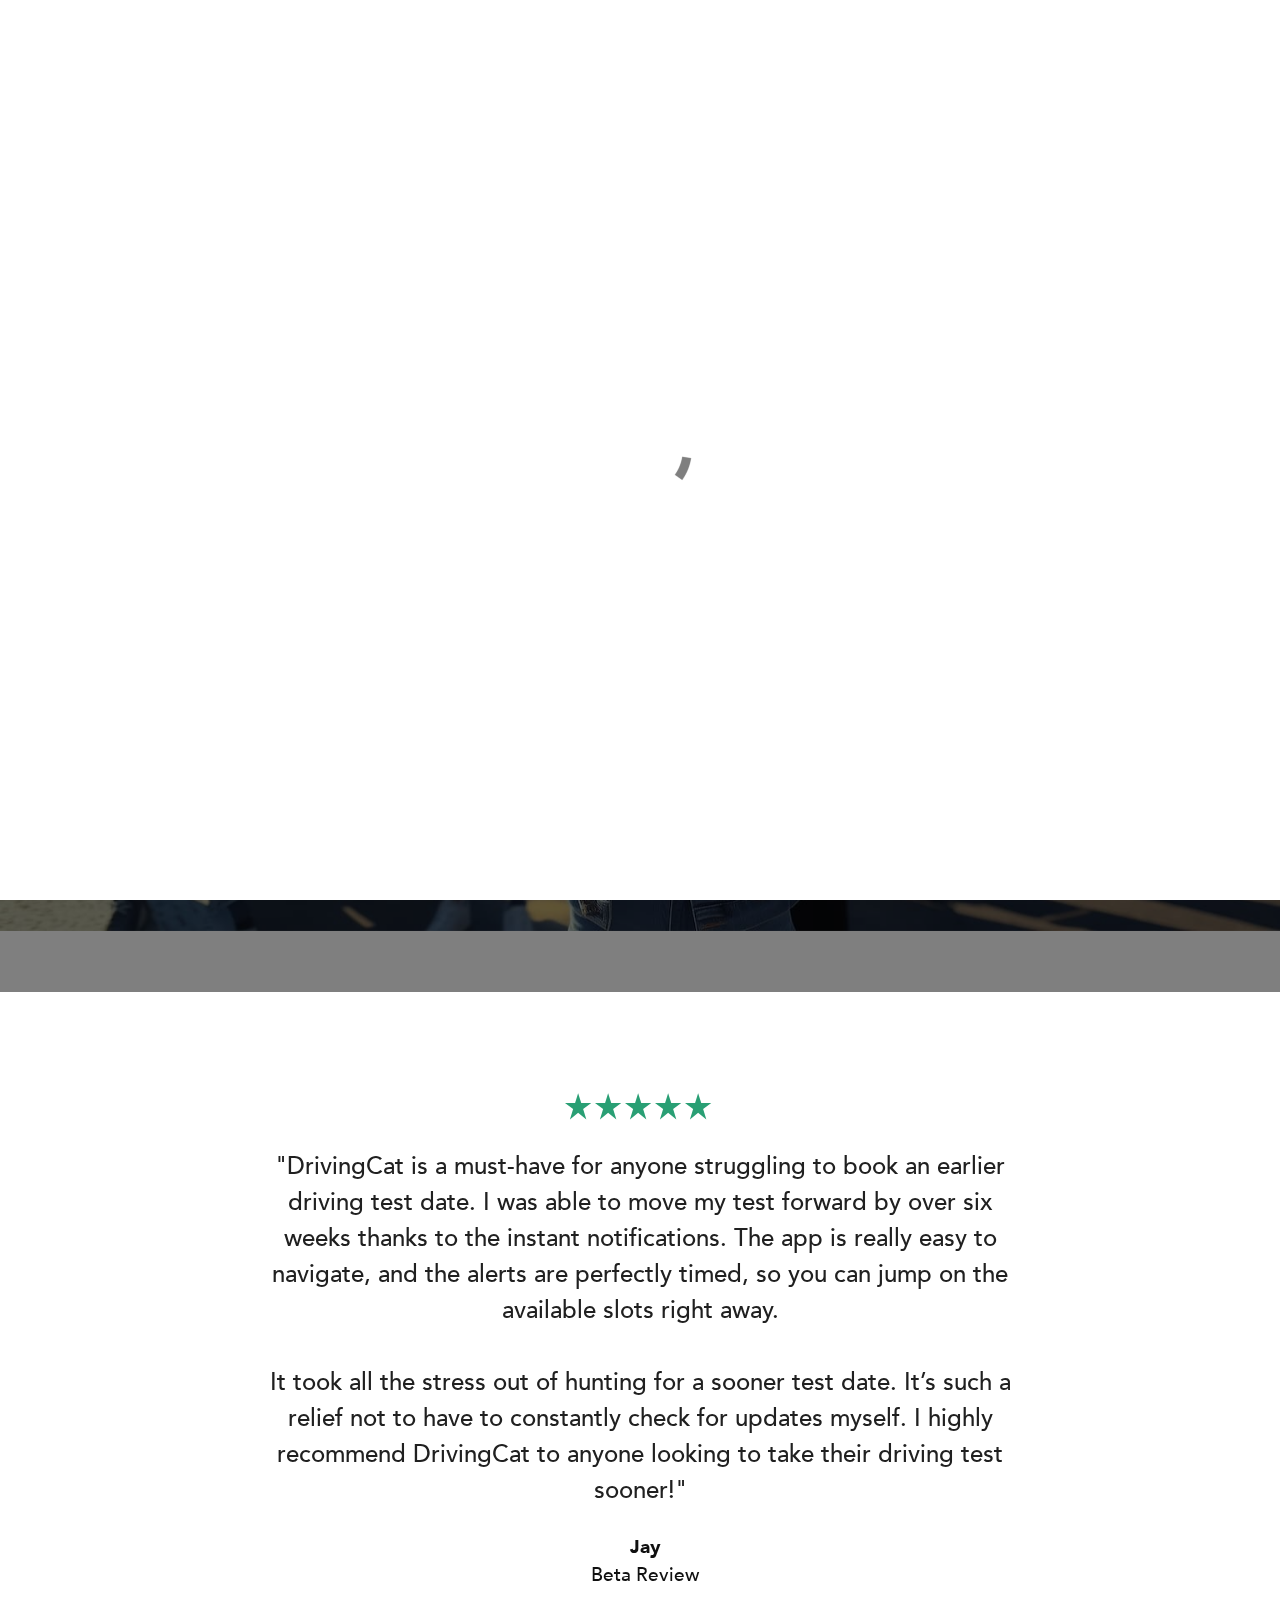
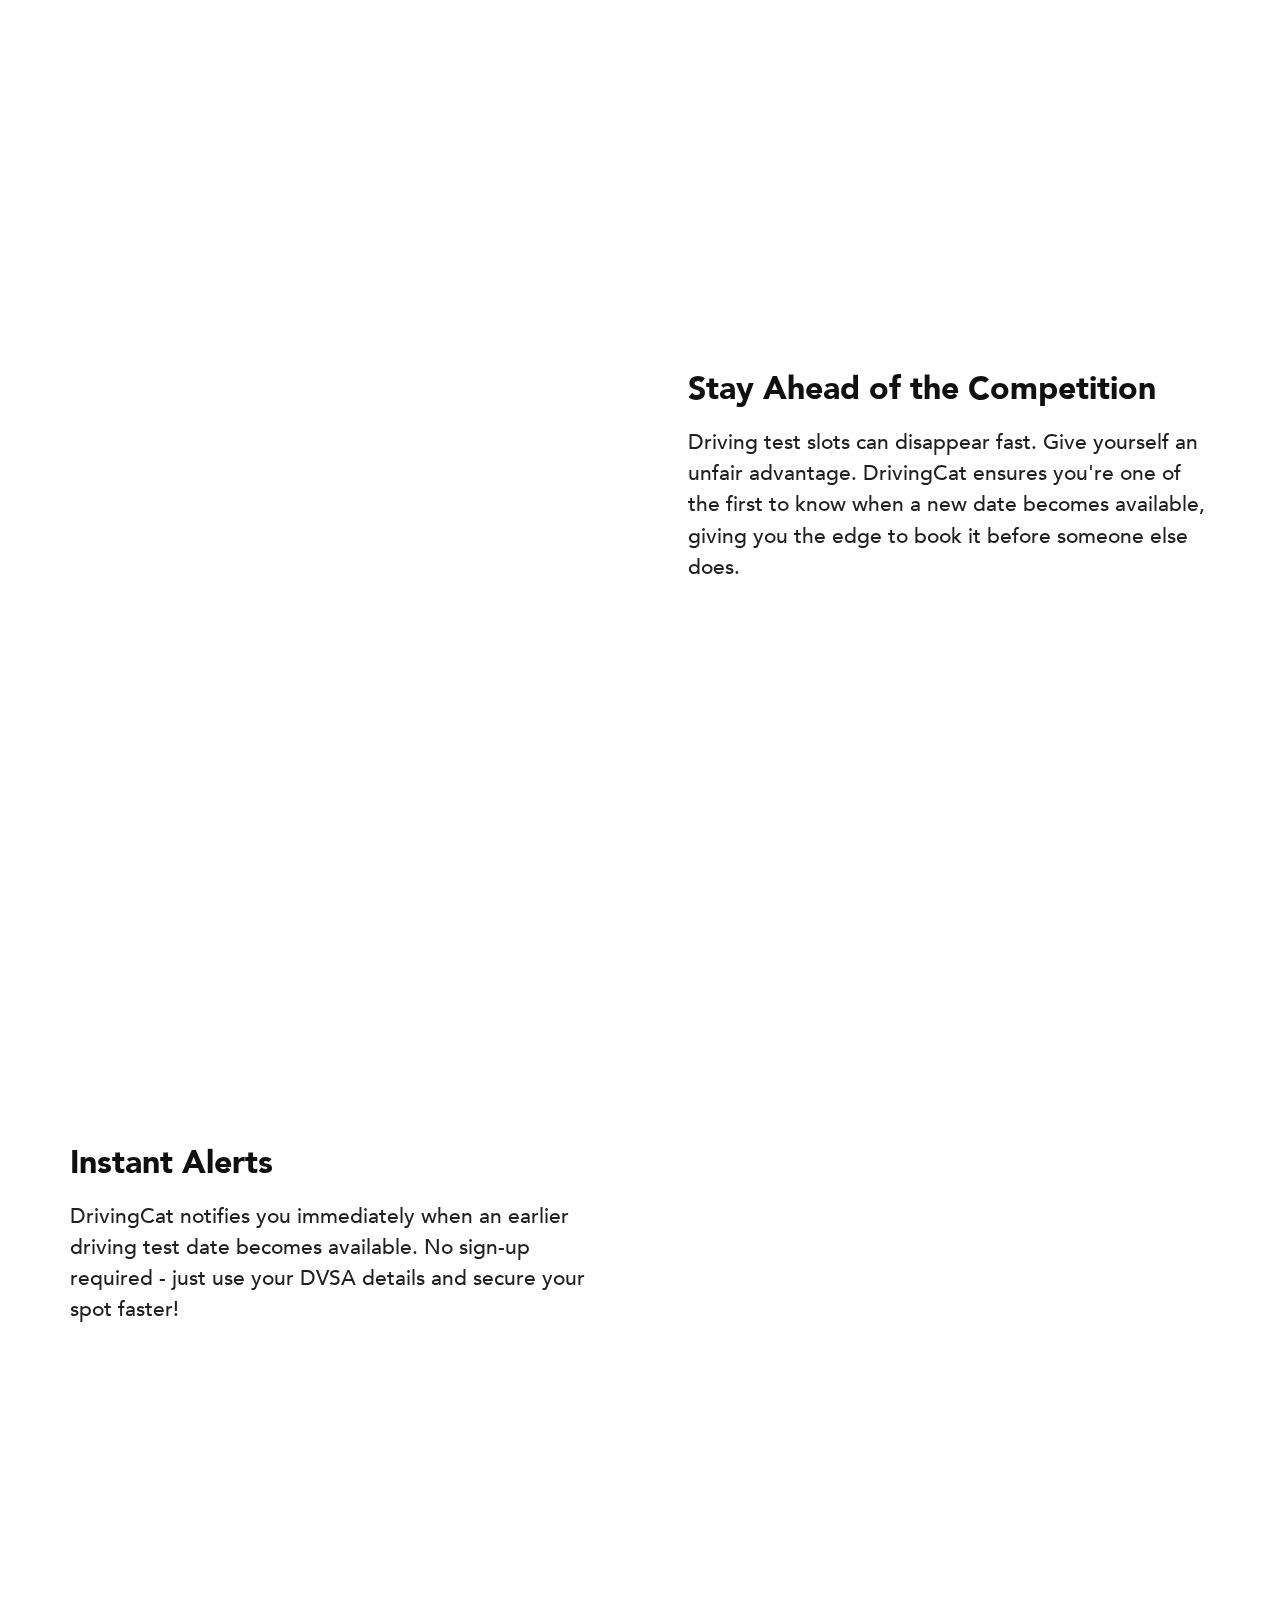
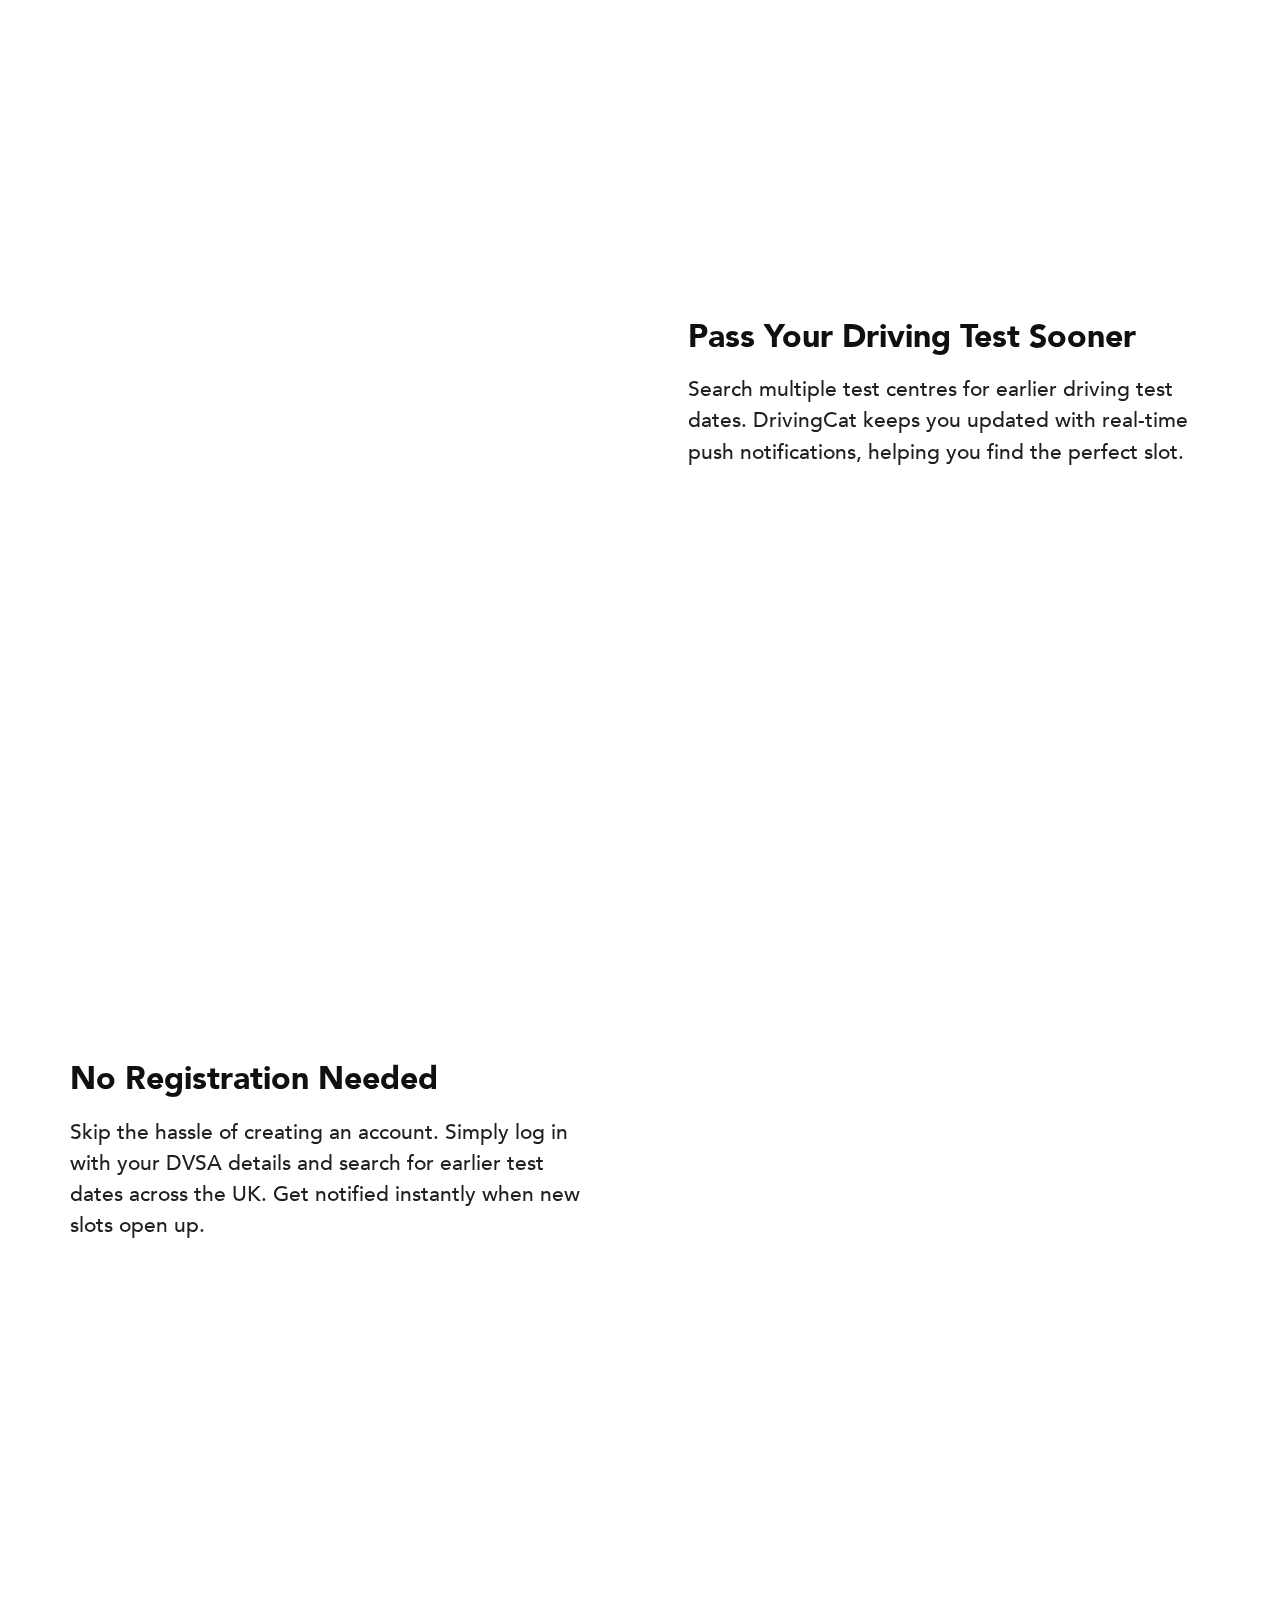
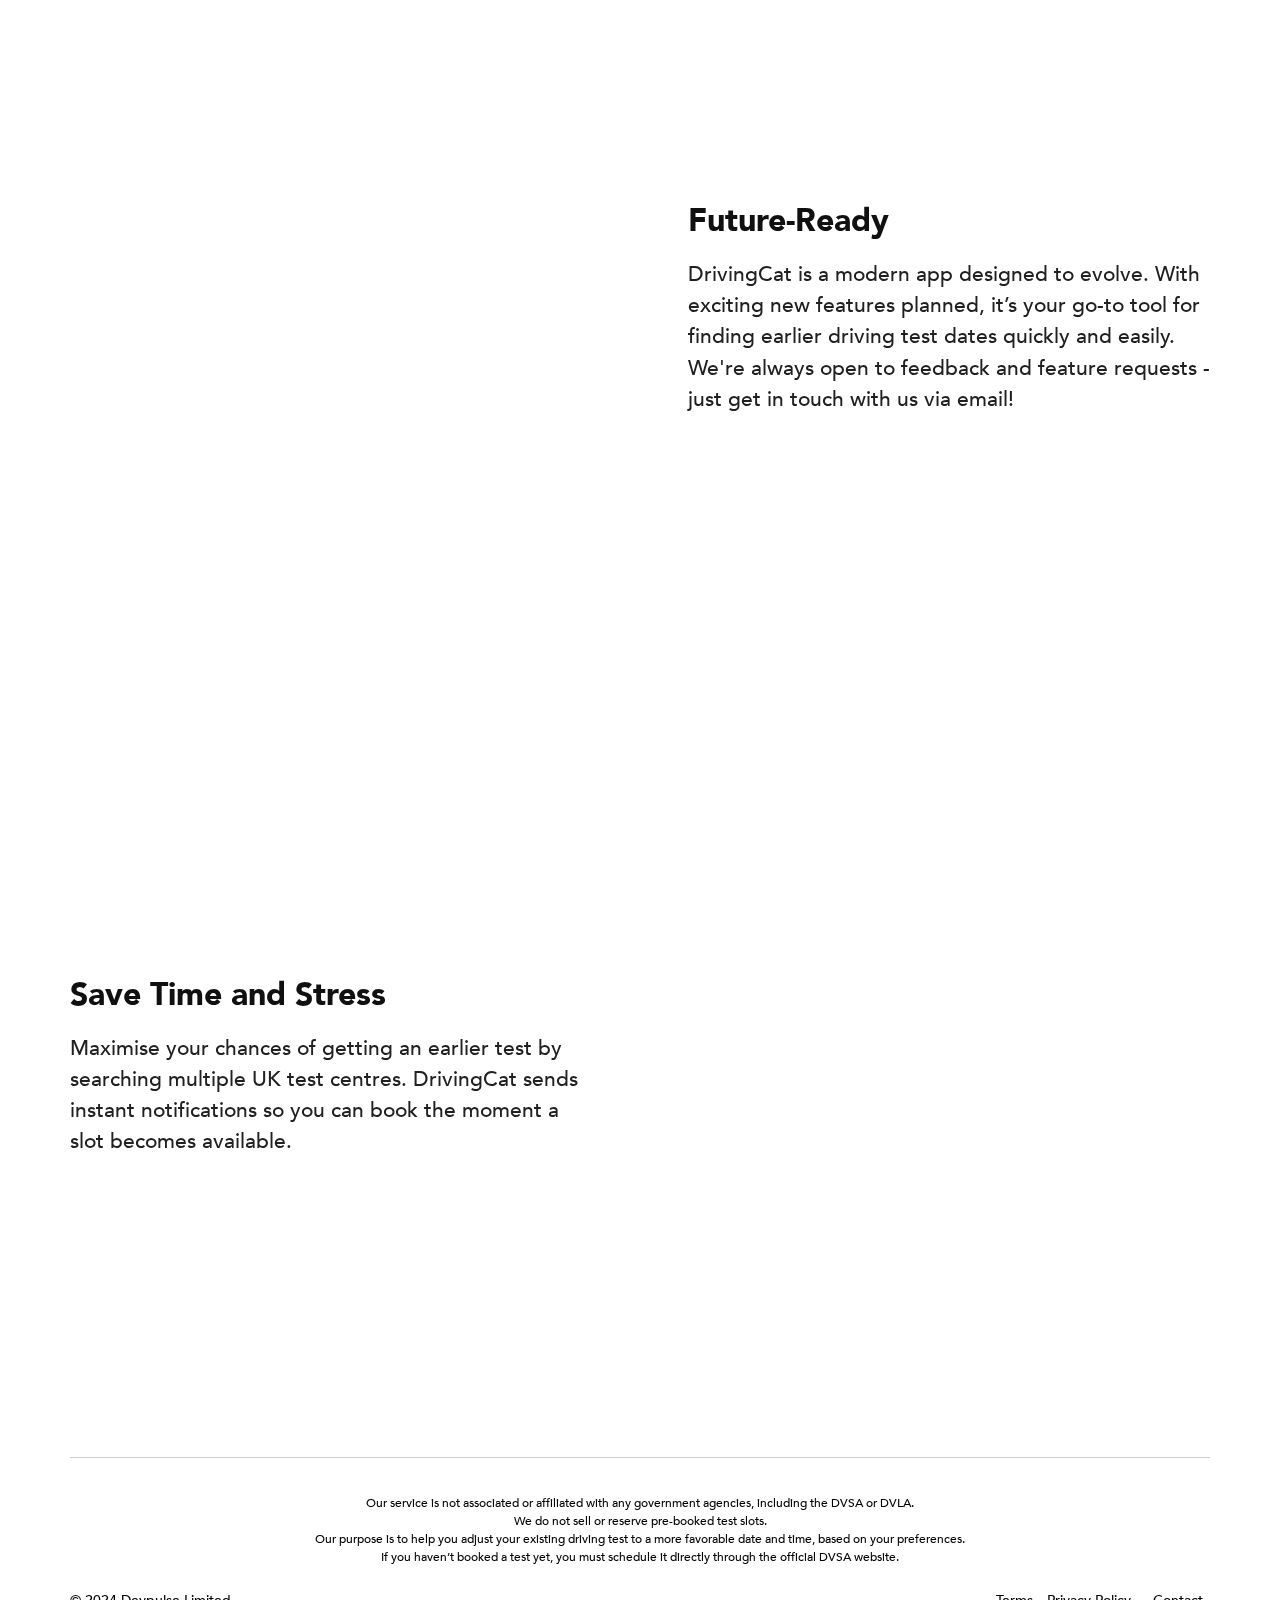
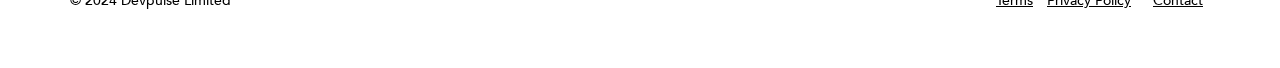
==== commit 28ee1b8a: "Added a disclaimer in the footer." ====
--- a/index.html
+++ b/index.html
@@ -1 +1 @@
-<!doctype html><html><head>  <meta charset="utf-8">  <meta name="keywords" content="drivingcat, driving, cat, earlier, driving, test, slots, UK, cancellations, find, app, DVSA, checker, book, faster, availability, get, sooner, rescheduling, appointments, fast-track, dates, availability, near, me, cancellation, date, change, tool, alerts, mobile, best, notifications, speed, up, iOS, reschedule, alerts, geo-targeted, finder, cancellation, alerts, iOS, Manchester, London, Bradford, driving test cancellation, multiple test centres, earlier driving test, failed driving test, UK">  <meta name="description" content="DrivingCat is a mobile app that helps you find earlier driving test slots in the UK by scanning the DVSA website for cancellations and available appointments.">  <meta name="viewport" content="width=device-width, initial-scale=1.0, viewport-fit=cover"><link rel="canonical" href="https://drivingcat.co.uk/"><meta name="robots" content="index, follow"><meta property="og:type" content="website"><meta property="og:site_name" content="DrivingCat"><meta property="og:title" content="DrivingCat - Pass Your Driving Test Sooner!"><meta property="og:description" content="DrivingCat is a mobile app that helps you find earlier driving test slots in the UK by scanning the DVSA website for cancellations and available appointments. Get notifications for earlier test dates."><meta property="og:url" content="https://drivingcat.co.uk/index.html">   <link rel="shortcut icon" type="image/png" href="favicon.png">  <link rel="stylesheet" type="text/css" href="./all.css?9460">  <title>DrivingCat - Home</title>  <!-- Analytics --> <!-- Analytics END -->  </head><body><!-- Preloader --><div id="page-loading-blocs-notifaction" class="page-preloader"></div><!-- Preloader END --><!-- Main container --><div class="page-container">  <header><!-- bloc-0 --><div class="bloc none backgroundview-nav d-bloc sticky-nav" id="bloc-0"><div class="container bloc-no-padding-lg"><div class="row mt-lg-3 mb-lg-3 ps-2 pe-2 ps-lg-3 pe-lg-3 mt-1 mb-1 mt-sm-2 mb-sm-2 mt-md-3 mb-md-3"><div class="order-1 col-4 ps-0 pe-0 col-md-2 col-sm-4 col-lg-1 text-lg-start"><a href="index.html"><picture><source type="image/webp" srcset="img/logo-120.webp"><img src="img/logo-120.png" class="img-fluid img-protected img-style float-lg-none rounded" alt="new fav icon org" width="60" height="60"></picture></a></div><div class="align-self-center order-sm-3 order-lg-2 order-md-2 order-3 col-2 col-md-8 col-sm-1 pe-0 ps-0 text-sm-end offset-lg-0 col-lg-9"><nav class="navbar navbar-light row flex-column navbar-expand-md hover-open-submenu navigation-toggle-right" role="navigation"><div class="container-fluid flex-column"><button id="nav-toggle" type="button" class="ui-navbar-toggler navbar-toggler border-0 p-0" aria-expanded="false" aria-label="Toggle navigation" data-bs-toggle="collapse" data-bs-target=".navbar-32243"><span class="navbar-toggler-icon"><svg height="32" viewBox="0 0 32 32" width="32"><path data-custom-classes=" menu-icon-bloc-7-stroke menu-icon-stroke menu-icon-bloc-0-stroke" class="svg-menu-icon menu-icon-bloc-7-stroke menu-icon-stroke menu-icon-bloc-0-stroke" d="m2 9h28m-28 7h28m-28 7h28" auto-style-class="menu-icon-bloc-0-stroke"></path></svg></span></button><div class="collapse navbar-collapse navbar-36370 navbar-32243  sidebar-nav"><ul class="site-navigation nav navbar-nav mx-auto justify-content-center"><li class="nav-item"><a href="index.html" class="nav-link  ltc-779">Home</a></li><li class="nav-item"><a href="terms.html" class="nav-link a-btn ltc-779">Terms</a></li><li class="nav-item"><a href="privacy.html" class="nav-link a-btn ltc-779">Privacy Policy</a></li><li class="nav-item"><a href="contact.html" class="nav-link a-btn ltc-779">Contact</a></li></ul></div></div></nav></div><div class="align-self-center text-end order-sm-2 order-lg-3 order-md-3 order-2 col-lg-2 col-md-2 offset-lg-0 offset-md-0 col-6 offset-sm-0 col-sm-7 ps-0 pe-0"><a href="https://apps.apple.com/app/id1410214667" class="btn btn-sq btn-d button-primary" target="_blank">Download</a></div></div></div></div><!-- bloc-0 END --></header><!-- bloc-0 --><div class="bloc bloc-fill-screen none b-parallax bloc-bg-texture texture-darken d-bloc" id="bloc-0" data-bs-theme="light"><div class="parallax bg-background-1 bgc-5545"></div><div class="container hero-gradient-light-2"><div class="row"><div class="offset-lg-0 align-self-center col-md-7 offset-sm-0 col-sm-10 mt-4 mb-4 col-lg-11"><h1 class="text-start mt-4 mb-4 labelstyle-white bold h1-style mb-lg-0">DrivingCat</h1><p class="float-none text-start mb-4 mini-large-p labelstyle-white">Helping you pass your driving test much sooner!</p><div class="text-lg-start text-start"><a href="https://apps.apple.com/app/id1410214667" class="btn btn-sq me-2 button-primary mb-2 btn-c-779 " target="_blank">Download from the AppStore</a></div></div></div></div></div><!-- bloc-0 END --><!-- bloc-1 --><div class="bloc backgroundview l-bloc" data-bs-theme="light" id="bloc-1"><div class="container bloc-lg"><div class="row row-style"><div class="text-start text-lg-center offset-lg-2 col-lg-8"><div class="text-center mb-3"><span class="icon-md ion ion-star me-1 icon-779"></span><span class="icon-md ion ion-star me-1 icon-779"></span><span class="icon-md ion ion-star me-1 icon-779"></span><span class="icon-md ion ion-star me-1 icon-779"></span><span class="icon-md ion ion-star me-1 icon-779"></span></div><p class="text-center testimonial-p mt-4 mb-4 tc-4497 labelstyle">"DrivingCat is a must-have for anyone struggling to book an earlier driving test date. I was able to move my test forward by over six weeks thanks to the instant notifications. The app is really easy to navigate, and the alerts are perfectly timed, so you can jump on the available slots right away.<br><br>It took all the stress out of hunting for a sooner test date. It’s such a relief not to have to constantly check for updates myself. I highly recommend DrivingCat to anyone looking to take their driving test sooner!"<br></p><div class="testimonial-div-2  text-lg-start container-div-style"><div class="container-div-bloc-1-style text-sm-start"><p class="mb-0 mini-large-p bold tc-5803 labelstyle text-lg-center text-md-center text-sm-center text-center">Jay</p><p class="mb-0 mini-large-p tc-5803 labelstyle p-style text-lg-center text-md-center text-sm-center text-center">Beta Review</p></div></div></div></div></div></div><!-- bloc-1 END --><!-- bloc-1 --><div class="bloc bgc-7747 backgroundview l-bloc" data-bs-theme="light" id="bloc-1"><div class="container bloc-lg"><div class="row"><div class="text-start col-lg-6 align-self-center offset-lg-0 order-2 col-md-12 order-lg-1"><picture><source type="image/webp" srcset="img/lazyload-ph.png" data-srcset="img/image-1.webp"><img src="img/lazyload-ph.png" data-src="img/image-1.jpg" class="img-fluid img-protected full-width global-radius mx-auto d-block img-rd-lg lazyload" alt="placeholder image-sq" width="558" height="558"></picture></div><div class="text-start align-self-center col-lg-6 ps-lg-5 col-md-8 order-1 mb-md-5 mb-5 col-sm-11 mb-lg-0"><h3 class="bold mt-3 mb-3 tc-5803 labelstyle">Stay Ahead of the Competition</h3><p class="text-start mini-large-p mb-0 tc-4497 labelstyle">Driving test slots can disappear fast. Give yourself an unfair advantage. DrivingCat ensures you're one of the first to know when a new date becomes available, giving you the edge to book it before someone else does.<br></p></div></div></div></div><!-- bloc-1 END --><!-- bloc-7 --><div class="bloc bgc-7747 backgroundview l-bloc" data-bs-theme="light" id="bloc-7"><div class="container bloc-lg"><div class="row"><div class="text-start align-self-center col-lg-6 pe-lg-5 col-md-8 col-sm-11 mb-md-5 mb-5 mb-lg-0"><h3 class="bold mb-3 mt-3 tc-5803 labelstyle">Instant Alerts</h3><p class="text-start mini-large-p mb-0 tc-4497 labelstyle">DrivingCat notifies you immediately when an earlier driving test date becomes available. No sign-up required - just use your DVSA details and secure your spot faster!<br></p></div><div class="text-start col-lg-6 align-self-center offset-lg-0 col-md-12"><picture><source type="image/webp" srcset="img/lazyload-ph.png" data-srcset="img/image-2.webp"><img src="img/lazyload-ph.png" data-src="img/image-2.jpg" class="img-fluid img-protected mx-auto d-block full-width global-radius img-rd-lg lazyload" alt="placeholder image-sq" width="558" height="558"></picture></div></div></div></div><!-- bloc-7 END --><!-- bloc-4 --><div class="bloc bgc-7747 backgroundview l-bloc" data-bs-theme="light" id="bloc-4"><div class="container bloc-lg"><div class="row"><div class="text-start col-lg-6 align-self-center offset-lg-0 order-2 col-md-12 order-lg-1"><picture><source type="image/webp" srcset="img/lazyload-ph.png" data-srcset="img/image-4.webp"><img src="img/lazyload-ph.png" data-src="img/image-4.jpg" class="img-fluid img-protected mx-auto d-block full-width global-radius img-rd-lg lazyload" alt="placeholder image-sq" width="558" height="558"></picture></div><div class="text-start align-self-center col-lg-6 ps-lg-5 col-md-8 order-1 mb-md-5 mb-5 col-sm-11 mb-lg-0"><h3 class="bold mt-3 mb-3 tc-5803 labelstyle">Pass Your Driving Test Sooner</h3><p class="text-start mini-large-p mb-0 tc-4497 labelstyle">Search multiple test centres for earlier driving test dates. DrivingCat keeps you updated with real-time push notifications, helping you find the perfect slot.<br></p></div></div></div></div><!-- bloc-4 END --><!-- bloc-3 --><div class="bloc bgc-7747 backgroundview l-bloc" data-bs-theme="light" id="bloc-3"><div class="container bloc-lg"><div class="row"><div class="text-start align-self-center col-lg-6 pe-lg-5 col-md-8 col-sm-11 mb-md-5 mb-5 mb-lg-0"><h3 class="bold mb-3 mt-3 tc-5803 labelstyle">No Registration Needed</h3><p class="text-start mini-large-p mb-0 tc-4497 labelstyle">Skip the hassle of creating an account. Simply log in with your DVSA details and search for earlier test dates across the UK. Get notified instantly when new slots open up.<br></p></div><div class="text-start col-lg-6 align-self-center offset-lg-0 col-md-12"><picture><source type="image/webp" srcset="img/lazyload-ph.png" data-srcset="img/image-3.webp"><img src="img/lazyload-ph.png" data-src="img/image-3.jpg" class="img-fluid img-protected mx-auto d-block full-width global-radius img-rd-lg lazyload" alt="placeholder image-sq" width="558" height="558"></picture></div></div></div></div><!-- bloc-3 END --><!-- bloc-6 --><div class="bloc bgc-7747 backgroundview l-bloc" data-bs-theme="light" id="bloc-6"><div class="container bloc-lg"><div class="row"><div class="text-start col-lg-6 align-self-center offset-lg-0 order-2 col-md-12 order-lg-1"><picture><source type="image/webp" srcset="img/lazyload-ph.png" data-srcset="img/image-5.webp"><img src="img/lazyload-ph.png" data-src="img/image-5.jpg" class="img-fluid img-protected mx-auto d-block full-width global-radius img-rd-lg lazyload" alt="placeholder image-sq" width="558" height="558"></picture></div><div class="text-start align-self-center col-lg-6 ps-lg-5 col-md-8 order-1 mb-md-5 mb-5 col-sm-11 mb-lg-0"><h3 class="bold mt-3 mb-3 tc-5803 labelstyle">Future-Ready</h3><p class="text-start mini-large-p mb-0 tc-4497 labelstyle">DrivingCat is a modern app designed to evolve. With exciting new features planned, it’s your go-to tool for finding earlier driving test dates quickly and easily. We're always open to feedback and feature requests - just get in touch with us via email!<br></p></div></div></div></div><!-- bloc-6 END --><!-- bloc-5 --><div class="bloc bgc-7747 backgroundview l-bloc" data-bs-theme="light" id="bloc-5"><div class="container bloc-lg"><div class="row"><div class="text-start align-self-center col-lg-6 pe-lg-5 col-md-8 col-sm-11 mb-md-5 mb-5 mb-lg-0"><h3 class="bold mb-3 mt-3 tc-5803 labelstyle">Save Time and Stress<br></h3><p class="text-start mini-large-p mb-0 tc-4497 labelstyle">Maximise your chances of getting an earlier test by searching multiple UK test centres. DrivingCat sends instant notifications so you can book the moment a slot becomes available.<br></p></div><div class="text-start col-lg-6 align-self-center offset-lg-0 col-md-12"><picture><source type="image/webp" srcset="img/lazyload-ph.png" data-srcset="img/image-6.webp"><img src="img/lazyload-ph.png" data-src="img/image-6.jpg" class="img-fluid img-protected mx-auto d-block full-width global-radius img-rd-lg lazyload" alt="placeholder image-sq" width="558" height="558"></picture></div></div></div></div><!-- bloc-5 END --><!-- ScrollToTop Button --><button aria-label="Scroll to top button" class="bloc-button btn btn-d scrollToTop" onclick="scrollToTarget('1',this)"><svg xmlns="http://www.w3.org/2000/svg" width="22" height="22" viewBox="0 0 32 32"><path class="scroll-to-top-btn-icon" d="M30,22.656l-14-13-14,13"/></svg></button><!-- ScrollToTop Button END--><!-- bloc-10 --><div class="bloc backgroundview d-bloc" data-bs-theme="light" id="bloc-10"><div class="container bloc-md bloc-no-padding-lg"><div class="row mt-3 mb-3 mt-lg-0"><div class="col"><div class="divider-h"></div></div></div><div class="row mb-lg-5"><div class="col-12 order-lg-1 col-md-5 col-lg-6 order-md-1 order-sm-2 order-2 align-self-start col-sm-12"><p class="mini-small-p mt-2 mb-2 text-center text-md-start labelstyle">© 2024 Devpulse Limited</p></div><div class="col order-md-2 text-md-end text-lg-end mb-sm-3 mb-3 mb-md-0 text-start footer-7-links-small"><p class="mini-small-p ms-md-2 ms-lg-2 ms-sm-0 mb-1 mt-1"><a class="mini-small-link labelstyle" href="terms.html">Terms and Conditions</a><br></p><p class="mini-small-p mb-1 mt-1"><a class="mini-small-link labelstyle" href="privacy.html">Privacy Policy</a></p><p class="mini-small-p ms-md-2 ms-lg-2 ms-sm-0 mb-1 mt-1"><a class="mini-small-link labelstyle" href="contact.html">Contact</a></p></div></div></div></div><!-- bloc-10 END --></div><!-- Main container END -->  <!-- Additional JS --><script src="./js/all.js?7433"></script><!-- Additional JS END --></body></html>+<!doctype html><html><head>  <meta charset="utf-8">  <meta name="keywords" content="drivingcat, driving, cat, earlier, driving, test, slots, UK, cancellations, find, app, DVSA, checker, book, faster, availability, get, sooner, rescheduling, appointments, fast-track, dates, availability, near, me, cancellation, date, change, tool, alerts, mobile, best, notifications, speed, up, iOS, reschedule, alerts, geo-targeted, finder, cancellation, alerts, iOS, Manchester, London, Bradford, driving test cancellation, multiple test centres, earlier driving test, failed driving test, UK">  <meta name="description" content="DrivingCat is a mobile app that helps you find earlier driving test slots in the UK by scanning the DVSA website for cancellations and available appointments.">  <meta name="viewport" content="width=device-width, initial-scale=1.0, viewport-fit=cover"><link rel="canonical" href="https://drivingcat.co.uk/"><meta name="robots" content="index, follow"><meta property="og:type" content="website"><meta property="og:site_name" content="DrivingCat"><meta property="og:title" content="DrivingCat - Pass Your Driving Test Sooner!"><meta property="og:description" content="DrivingCat is a mobile app that helps you find earlier driving test slots in the UK by scanning the DVSA website for cancellations and available appointments. Get notifications for earlier test dates."><meta property="og:url" content="https://drivingcat.co.uk/index.html">   <link rel="shortcut icon" type="image/png" href="favicon.png">  <link rel="stylesheet" type="text/css" href="./all.css?9133">  <title>DrivingCat - Home</title>  <!-- Analytics --> <!-- Analytics END -->  </head><body><!-- Preloader --><div id="page-loading-blocs-notifaction" class="page-preloader"></div><!-- Preloader END --><!-- Main container --><div class="page-container">  <header><!-- bloc-0 --><div class="bloc none backgroundview-nav d-bloc sticky-nav" id="bloc-0"><div class="container bloc-no-padding-lg"><div class="row mt-lg-3 mb-lg-3 ps-2 pe-2 ps-lg-3 pe-lg-3 mt-1 mb-1 mt-sm-2 mb-sm-2 mt-md-3 mb-md-3"><div class="order-1 col-4 ps-0 pe-0 col-md-2 col-sm-4 col-lg-1 text-lg-start"><a href="index.html"><picture><source type="image/webp" srcset="img/logo-120.webp"><img src="img/logo-120.png" class="img-fluid img-protected img-style float-lg-none rounded" alt="new fav icon org" width="60" height="60"></picture></a></div><div class="align-self-center order-sm-3 order-lg-2 order-md-2 order-3 col-2 col-md-8 col-sm-1 pe-0 ps-0 text-sm-end offset-lg-0 col-lg-9"><nav class="navbar navbar-light row flex-column navbar-expand-md hover-open-submenu navigation-toggle-right" role="navigation"><div class="container-fluid flex-column"><button id="nav-toggle" type="button" class="ui-navbar-toggler navbar-toggler border-0 p-0" aria-expanded="false" aria-label="Toggle navigation" data-bs-toggle="collapse" data-bs-target=".navbar-32243"><span class="navbar-toggler-icon"><svg height="32" viewBox="0 0 32 32" width="32"><path data-custom-classes=" menu-icon-bloc-7-stroke menu-icon-stroke menu-icon-bloc-0-stroke" class="svg-menu-icon menu-icon-bloc-7-stroke menu-icon-stroke menu-icon-bloc-0-stroke" d="m2 9h28m-28 7h28m-28 7h28" auto-style-class="menu-icon-bloc-0-stroke"></path></svg></span></button><div class="collapse navbar-collapse navbar-36370 navbar-32243  sidebar-nav"><ul class="site-navigation nav navbar-nav mx-auto justify-content-center"><li class="nav-item"><a href="index.html" class="nav-link  ltc-779">Home</a></li><li class="nav-item"><a href="terms.html" class="nav-link a-btn ltc-779">Terms</a></li><li class="nav-item"><a href="privacy.html" class="nav-link a-btn ltc-779">Privacy Policy</a></li><li class="nav-item"><a href="contact.html" class="nav-link a-btn ltc-779">Contact</a></li></ul></div></div></nav></div><div class="align-self-center text-end order-sm-2 order-lg-3 order-md-3 order-2 col-lg-2 col-md-2 offset-lg-0 offset-md-0 col-6 offset-sm-0 col-sm-7 ps-0 pe-0"><a href="https://apps.apple.com/app/id1410214667" class="btn btn-sq btn-d button-primary" target="_blank">Download</a></div></div></div></div><!-- bloc-0 END --></header><!-- bloc-0 --><div class="bloc bloc-fill-screen none b-parallax bloc-bg-texture texture-darken l-bloc" id="bloc-0" data-bs-theme="light"><div class="parallax bg-background-1"></div><div class="container hero-gradient-light-2"><div class="row"><div class="offset-lg-0 align-self-center col-md-7 offset-sm-0 col-sm-10 mt-4 mb-4 col-lg-11"><h1 class="text-start mt-4 mb-4 labelstyle-white bold h1-style mb-lg-0">DrivingCat</h1><p class="float-none text-start mb-4 mini-large-p labelstyle-white">Helping you pass your driving test much sooner!</p><div class="text-lg-start text-start"><a href="https://apps.apple.com/app/id1410214667" class="btn btn-sq me-2 button-primary mb-2 btn-c-779" target="_blank">Download from the AppStore</a></div></div></div></div></div><!-- bloc-0 END --><!-- bloc-1 --><div class="bloc backgroundview l-bloc" data-bs-theme="light" id="bloc-1"><div class="container bloc-lg"><div class="row row-style"><div class="text-start text-lg-center offset-lg-2 col-lg-8"><div class="text-center mb-3"><span class="icon-md ion ion-star me-1 icon-779"></span><span class="icon-md ion ion-star me-1 icon-779"></span><span class="icon-md ion ion-star me-1 icon-779"></span><span class="icon-md ion ion-star me-1 icon-779"></span><span class="icon-md ion ion-star me-1 icon-779"></span></div><p class="text-center testimonial-p mt-4 mb-4 tc-4497 labelstyle">"DrivingCat is a must-have for anyone struggling to book an earlier driving test date. I was able to move my test forward by over six weeks thanks to the instant notifications. The app is really easy to navigate, and the alerts are perfectly timed, so you can jump on the available slots right away.<br><br>It took all the stress out of hunting for a sooner test date. It’s such a relief not to have to constantly check for updates myself. I highly recommend DrivingCat to anyone looking to take their driving test sooner!"<br></p><div class="testimonial-div-2  text-lg-start container-div-style"><div class="container-div-bloc-1-style text-sm-start"><p class="mb-0 mini-large-p bold tc-5803 labelstyle text-lg-center text-md-center text-sm-center text-center">Jay</p><p class="mb-0 mini-large-p tc-5803 labelstyle p-style text-lg-center text-md-center text-sm-center text-center">Beta Review</p></div></div></div></div></div></div><!-- bloc-1 END --><!-- bloc-1 --><div class="bloc bgc-7747 backgroundview l-bloc" data-bs-theme="light" id="bloc-1"><div class="container bloc-lg"><div class="row"><div class="text-start col-lg-6 align-self-center offset-lg-0 order-2 col-md-12 order-lg-1"><picture><source type="image/webp" srcset="img/lazyload-ph.png" data-srcset="img/image-1.webp"><img src="img/lazyload-ph.png" data-src="img/image-1.jpg" class="img-fluid img-protected full-width global-radius mx-auto d-block img-rd-lg lazyload" alt="placeholder image-sq" width="558" height="558"></picture></div><div class="text-start align-self-center col-lg-6 ps-lg-5 col-md-8 order-1 mb-md-5 mb-5 col-sm-11 mb-lg-0"><h3 class="bold mt-3 mb-3 tc-5803 labelstyle">Stay Ahead of the Competition</h3><p class="text-start mini-large-p mb-0 tc-4497 labelstyle">Driving test slots can disappear fast. Give yourself an unfair advantage. DrivingCat ensures you're one of the first to know when a new date becomes available, giving you the edge to book it before someone else does.<br></p></div></div></div></div><!-- bloc-1 END --><!-- bloc-7 --><div class="bloc bgc-7747 backgroundview l-bloc" data-bs-theme="light" id="bloc-7"><div class="container bloc-lg"><div class="row"><div class="text-start align-self-center col-lg-6 pe-lg-5 col-md-8 col-sm-11 mb-md-5 mb-5 mb-lg-0"><h3 class="bold mb-3 mt-3 tc-5803 labelstyle">Instant Alerts</h3><p class="text-start mini-large-p mb-0 tc-4497 labelstyle">DrivingCat notifies you immediately when an earlier driving test date becomes available. No sign-up required - just use your DVSA details and secure your spot faster!<br></p></div><div class="text-start col-lg-6 align-self-center offset-lg-0 col-md-12"><picture><source type="image/webp" srcset="img/lazyload-ph.png" data-srcset="img/image-2.webp"><img src="img/lazyload-ph.png" data-src="img/image-2.jpg" class="img-fluid img-protected mx-auto d-block full-width global-radius img-rd-lg lazyload" alt="placeholder image-sq" width="558" height="558"></picture></div></div></div></div><!-- bloc-7 END --><!-- bloc-4 --><div class="bloc bgc-7747 backgroundview l-bloc" data-bs-theme="light" id="bloc-4"><div class="container bloc-lg"><div class="row"><div class="text-start col-lg-6 align-self-center offset-lg-0 order-2 col-md-12 order-lg-1"><picture><source type="image/webp" srcset="img/lazyload-ph.png" data-srcset="img/image-4.webp"><img src="img/lazyload-ph.png" data-src="img/image-4.jpg" class="img-fluid img-protected mx-auto d-block full-width global-radius img-rd-lg lazyload" alt="placeholder image-sq" width="558" height="558"></picture></div><div class="text-start align-self-center col-lg-6 ps-lg-5 col-md-8 order-1 mb-md-5 mb-5 col-sm-11 mb-lg-0"><h3 class="bold mt-3 mb-3 tc-5803 labelstyle">Pass Your Driving Test Sooner</h3><p class="text-start mini-large-p mb-0 tc-4497 labelstyle">Search multiple test centres for earlier driving test dates. DrivingCat keeps you updated with real-time push notifications, helping you find the perfect slot.<br></p></div></div></div></div><!-- bloc-4 END --><!-- bloc-3 --><div class="bloc bgc-7747 backgroundview l-bloc" data-bs-theme="light" id="bloc-3"><div class="container bloc-lg"><div class="row"><div class="text-start align-self-center col-lg-6 pe-lg-5 col-md-8 col-sm-11 mb-md-5 mb-5 mb-lg-0"><h3 class="bold mb-3 mt-3 tc-5803 labelstyle">No Registration Needed</h3><p class="text-start mini-large-p mb-0 tc-4497 labelstyle">Skip the hassle of creating an account. Simply log in with your DVSA details and search for earlier test dates across the UK. Get notified instantly when new slots open up.<br></p></div><div class="text-start col-lg-6 align-self-center offset-lg-0 col-md-12"><picture><source type="image/webp" srcset="img/lazyload-ph.png" data-srcset="img/image-3.webp"><img src="img/lazyload-ph.png" data-src="img/image-3.jpg" class="img-fluid img-protected mx-auto d-block full-width global-radius img-rd-lg lazyload" alt="placeholder image-sq" width="558" height="558"></picture></div></div></div></div><!-- bloc-3 END --><!-- bloc-6 --><div class="bloc bgc-7747 backgroundview l-bloc" data-bs-theme="light" id="bloc-6"><div class="container bloc-lg"><div class="row"><div class="text-start col-lg-6 align-self-center offset-lg-0 order-2 col-md-12 order-lg-1"><picture><source type="image/webp" srcset="img/lazyload-ph.png" data-srcset="img/image-5.webp"><img src="img/lazyload-ph.png" data-src="img/image-5.jpg" class="img-fluid img-protected mx-auto d-block full-width global-radius img-rd-lg lazyload" alt="placeholder image-sq" width="558" height="558"></picture></div><div class="text-start align-self-center col-lg-6 ps-lg-5 col-md-8 order-1 mb-md-5 mb-5 col-sm-11 mb-lg-0"><h3 class="bold mt-3 mb-3 tc-5803 labelstyle">Future-Ready</h3><p class="text-start mini-large-p mb-0 tc-4497 labelstyle">DrivingCat is a modern app designed to evolve. With exciting new features planned, it’s your go-to tool for finding earlier driving test dates quickly and easily. We're always open to feedback and feature requests - just get in touch with us via email!<br></p></div></div></div></div><!-- bloc-6 END --><!-- bloc-5 --><div class="bloc bgc-7747 backgroundview l-bloc " data-bs-theme="light" id="bloc-5"><div class="container bloc-lg"><div class="row"><div class="text-start align-self-center col-lg-6 pe-lg-5 col-md-8 col-sm-11 mb-md-5 mb-5 mb-lg-0"><h3 class="bold mb-3 mt-3 tc-5803 labelstyle">Save Time and Stress<br></h3><p class="text-start mini-large-p mb-0 tc-4497 labelstyle">Maximise your chances of getting an earlier test by searching multiple UK test centres. DrivingCat sends instant notifications so you can book the moment a slot becomes available.<br></p></div><div class="text-start col-lg-6 align-self-center offset-lg-0 col-md-12"><picture><source type="image/webp" srcset="img/lazyload-ph.png" data-srcset="img/image-6.webp"><img src="img/lazyload-ph.png" data-src="img/image-6.jpg" class="img-fluid img-protected mx-auto d-block full-width global-radius img-rd-lg lazyload" alt="placeholder image-sq" width="558" height="558"></picture></div></div></div></div><!-- bloc-5 END --><!-- ScrollToTop Button --><button aria-label="Scroll to top button" class="bloc-button btn btn-d scrollToTop" onclick="scrollToTarget('1',this)"><svg xmlns="http://www.w3.org/2000/svg" width="22" height="22" viewBox="0 0 32 32"><path class="scroll-to-top-btn-icon" d="M30,22.656l-14-13-14,13"/></svg></button><!-- ScrollToTop Button END--><!-- bloc-10 --><div class="bloc backgroundview d-bloc" data-bs-theme="light" id="bloc-10"><div class="container bloc-md bloc-no-padding-lg"><div class="row mt-3 mb-3 mt-lg-0"><div class="col"><div class="divider-h"></div></div></div><div class="row"><div class="col"><p class="labelstyle p-bloc-10-style text-lg-center mx-auto d-block text-md-center text-sm-center text-center">Our service is not associated or affiliated with any government agencies, including the DVSA or DVLA.<br>We do not sell or reserve pre-booked test slots.<br>Our purpose is to help you adjust your existing driving test to a more favorable date and time, based on your preferences.<br>If you haven’t booked a test yet, you must schedule it directly through the official DVSA website.<br></p></div></div><div class="row mb-lg-5"><div class="col-12 order-lg-1 col-md-5 col-lg-6 order-md-1 order-sm-2 order-2 align-self-start col-sm-12"><p class="mini-small-p mt-2 mb-2 text-center text-md-start labelstyle">© 2024 Devpulse Limited</p></div><div class="col order-md-2 text-md-end text-lg-end mb-sm-3 mb-3 mb-md-0 text-start footer-7-links-small"><p class="mini-small-p ms-md-2 ms-lg-2 ms-sm-0 mb-1 mt-1"><a class="mini-small-link labelstyle" href="terms.html">Terms</a><br></p><p class="mini-small-p mb-1 mt-1"><a class="mini-small-link labelstyle" href="privacy.html">Privacy Policy</a></p><p class="mini-small-p ms-md-2 ms-lg-2 ms-sm-0 mb-1 mt-1"><a class="mini-small-link labelstyle" href="contact.html">Contact</a></p></div></div></div></div><!-- bloc-10 END --></div><!-- Main container END -->  <!-- Additional JS --><script src="./js/all.js?3792"></script><!-- Additional JS END --></body></html>--- a/all.css
+++ b/all.css
@@ -7,7 +7,7 @@
 	DrivingCat
 	Built with Blocs
 -----------------------------------------------------------------------------------*/
-body{margin:0;padding:0;  background:#FFFFFF;  overflow-x:hidden;  -webkit-font-smoothing: antialiased;  -moz-osx-font-smoothing: grayscale;}.page-container{overflow: hidden;} a,button{transition: background .3s ease-in-out;outline: none!important;} a:hover{text-decoration: none; cursor:pointer;}.scroll-fx-lock-init{position:fixed!important;top: 0;bottom: 0;left: :0;right: 0;z-index:99999;} .blocs-grid-container{display: grid!important;grid-template-columns: 1fr 1fr;grid-template-rows: auto auto;column-gap: 1.5rem;row-gap: 1.5rem;} nav .dropdown-menu .nav-link{color:rgba(0,0,0,0.6)!important;} [data-bs-theme="dark"] nav .dropdown-menu .nav-link{color:var(--bs-dropdown-link-color)!important;} .page-preloader{position: fixed;top: 0;bottom: 0;width: 100%;z-index:100000;background:#FFFFFF url("img/pageload-spinner.gif") no-repeat center center;animation-name: preloader-fade;animation-delay: 2s;animation-duration: 0.5s;animation-fill-mode: both;}.preloader-complete{animation-delay:0.1s;}@keyframes preloader-fade {0% {opacity: 1;visibility: visible;}100% {opacity: 0;visibility: hidden;}}@font-face {font-family:'Avenir-Medium';src: url('./fonts/Avenir-Medium/Avenir-Medium.woff2');src: url('./fonts/Avenir-Medium/Avenir-Medium.woff2') format('woff2'),url('./fonts/Avenir-Medium/Avenir-Medium.woff') format('woff'),url('./fonts/Avenir-Medium/Avenir-Medium.eot?#iefix') format('embedded-opentype'),url('./fonts/Avenir-Medium/Avenir-Medium.ttf') format('truetype'),url('./fonts/Avenir-Medium/Avenir-Medium.svg#Avenir-Medium') format('svg');font-weight: normal;font-style: normal;font-display:swap;}@font-face {font-family:'Avenir-Black';src: url('./fonts/Avenir-Black/Avenir-Black.woff2');src: url('./fonts/Avenir-Black/Avenir-Black.woff2') format('woff2'),url('./fonts/Avenir-Black/Avenir-Black.woff') format('woff'),url('./fonts/Avenir-Black/Avenir-Black.eot?#iefix') format('embedded-opentype'),url('./fonts/Avenir-Black/Avenir-Black.ttf') format('truetype'),url('./fonts/Avenir-Black/Avenir-Black.svg#Avenir-Black') format('svg');font-weight: normal;font-style: normal;font-display:swap;}.bloc{width:100%;clear:both;background: 50% 50% no-repeat;padding:0 20px;-webkit-background-size: cover;-moz-background-size: cover;-o-background-size: cover;background-size: cover;position:relative;display:flex;}.bloc .container{padding-left:0;padding-right:0;position:relative;}.bloc-lg{padding:100px 20px;}.bloc-md{padding:50px 20px;}.bloc-fill-screen{min-height:100vh;display: flex;flex-direction: column;padding-top:20px;padding-bottom:20px;}.bloc-fill-screen > .container{align-self: flex-middle;flex-grow: 1;display: flex;flex-wrap: wrap;}.bloc-fill-screen > .container > .row{flex-grow: 1;align-self: center;width:100%;}.bloc-fill-screen .fill-bloc-top-edge, .bloc-fill-screen .fill-bloc-bottom-edge{flex-grow: 0;}.bloc-fill-screen .fill-bloc-top-edge{align-self: flex-start;}.bloc-fill-screen .fill-bloc-bottom-edge{align-self: flex-end;}.bloc-bg-texture::before{content:"";background-size: 2px 2px;position: absolute;top: 0;bottom: 0;left:0;right:0;}.texture-darken::before{background: rgba(0,0,0,0.5);}.parallax__container {clip: rect(0, auto, auto, 0);height: 100%;left: 0;overflow: hidden;position: absolute;top: 0;width: 100%;z-index:-1;}.parallax {position: fixed;top: 0;-webkit-transform: translate3d(0, 0, 0);transform: translate3d(0, 0, 0);-webkit-transform-style: preserve-3d;transform-style: preserve-3d;width: 100%;background-position: center;background-repeat: no-repeat;background-size: cover;}.d-bloc{color:rgba(255,255,255,.7);}.d-bloc button:hover{color:rgba(255,255,255,.9);}.d-bloc .icon-round,.d-bloc .icon-square,.d-bloc .icon-rounded,.d-bloc .icon-semi-rounded-a,.d-bloc .icon-semi-rounded-b{border-color:rgba(255,255,255,.9);}.d-bloc .divider-h span{border-color:rgba(255,255,255,.2);}.d-bloc .a-btn,.d-bloc .navbar a, .d-bloc a .icon-sm, .d-bloc a .icon-md, .d-bloc a .icon-lg, .d-bloc a .icon-xl, .d-bloc h1 a, .d-bloc h2 a, .d-bloc h3 a, .d-bloc h4 a, .d-bloc h5 a, .d-bloc h6 a, .d-bloc p a{color:rgba(255,255,255,.6);}.d-bloc .a-btn:hover,.d-bloc .navbar a:hover,.d-bloc a:hover .icon-sm, .d-bloc a:hover .icon-md, .d-bloc a:hover .icon-lg, .d-bloc a:hover .icon-xl, .d-bloc h1 a:hover, .d-bloc h2 a:hover, .d-bloc h3 a:hover, .d-bloc h4 a:hover, .d-bloc h5 a:hover, .d-bloc h6 a:hover, .d-bloc p a:hover{color:rgba(255,255,255,1);}.d-bloc .navbar-toggle .icon-bar{background:rgba(255,255,255,1);}.d-bloc .btn-wire,.d-bloc .btn-wire:hover{color:rgba(255,255,255,1);border-color:rgba(255,255,255,1);}.d-bloc .card{color:rgba(0,0,0,.5);}.d-bloc .card button:hover{color:rgba(0,0,0,.7);}.d-bloc .card icon{border-color:rgba(0,0,0,.7);}.d-bloc .card .divider-h span{border-color:rgba(0,0,0,.1);}.d-bloc .card .a-btn{color:rgba(0,0,0,.6);}.d-bloc .card .a-btn:hover{color:rgba(0,0,0,1);}.d-bloc .card .btn-wire, .d-bloc .card .btn-wire:hover{color:rgba(0,0,0,.7);border-color:rgba(0,0,0,.3);}.d-bloc .card,.l-bloc{color:rgba(0,0,0,.5);}.d-bloc .card button:hover,.l-bloc button:hover{color:rgba(0,0,0,.7);}.l-bloc .icon-round,.l-bloc .icon-square,.l-bloc .icon-rounded,.l-bloc .icon-semi-rounded-a,.l-bloc .icon-semi-rounded-b{border-color:rgba(0,0,0,.7);}.d-bloc .card .divider-h span,.l-bloc .divider-h span{border-color:rgba(0,0,0,.1);}.d-bloc .card .a-btn,.l-bloc .a-btn,.l-bloc .navbar a,.l-bloc a .icon-sm, .l-bloc a .icon-md, .l-bloc a .icon-lg, .l-bloc a .icon-xl, .l-bloc h1 a, .l-bloc h2 a, .l-bloc h3 a, .l-bloc h4 a, .l-bloc h5 a, .l-bloc h6 a, .l-bloc p a{color:rgba(0,0,0,.6);}.d-bloc .card .a-btn:hover,.l-bloc .a-btn:hover,.l-bloc .navbar a:hover, .l-bloc a:hover .icon-sm, .l-bloc a:hover .icon-md, .l-bloc a:hover .icon-lg, .l-bloc a:hover .icon-xl, .l-bloc h1 a:hover, .l-bloc h2 a:hover, .l-bloc h3 a:hover, .l-bloc h4 a:hover, .l-bloc h5 a:hover, .l-bloc h6 a:hover, .l-bloc p a:hover{color:rgba(0,0,0,1);}.l-bloc .navbar-toggle .icon-bar{color:rgba(0,0,0,.6);}.d-bloc .card .btn-wire,.d-bloc .card .btn-wire:hover,.l-bloc .btn-wire,.l-bloc .btn-wire:hover{color:rgba(0,0,0,.7);border-color:rgba(0,0,0,.3);}.sticky-nav.sticky{position:fixed;top:0;z-index:1000;box-shadow:0 1px 2px rgba(0,0,0,.3); transition: all .2s ease-out;}.svg-menu-icon{fill: none;stroke: rgba(0,0,0,0.5);stroke-width: 2px;fill-rule: evenodd;}.navbar-dark .svg-menu-icon{stroke: rgba(255,255,255,0.5);}.menu-icon-thin-bars{stroke-width: 1px;}.menu-icon-thick-bars{stroke-width: 5px;}.menu-icon-rounded-bars{stroke-width: 3px;stroke-linecap: round;}.menu-icon-filled{fill: rgba(0,0,0,0.5);stroke-width: 0px;}.navbar-dark .menu-icon-filled{fill: rgba(255,255,255,0.5);}.navbar-toggler-icon{background: none!important;pointer-events: none;width: 33px;height: 33px;}.nav-special{overflow-y:scroll;}.nav-special .site-navigation{top:0;left:0;width:100%;position: relative!important;max-width: 100%!important;z-index: 1000;}.nav-special .nav > li{width:100%;background: none!important;border:0!important;}.nav-special.collapsing{-webkit-transition: none;transition: none;height:100%!important;background: none!important;}.nav-special .navbar-nav .dropdown-menu.show{position: relative!important;transform: none!important;float: none;width: 100%;margin-top: 0;background-color: transparent;-webkit-box-shadow: none;box-shadow: none;border: 0;}.nav-special .nav .dropdown-menu .nav-link{color:#FFF;}.blocsapp-special-menu{position: absolute;z-index:10000;}.nav-special.fullscreen-nav .caret,.nav-special.fullscreen-nav .dropdown-menu .dropdown .caret{border-width: 8px;}.nav-special .navbar-nav .show>.nav-link{color:#FFF;}.navbar-toggle{transition: all .1s linear;}.selected-nav{opacity: 0;transform: scale(0.3);transition: all .1s linear;}.close-special-menu{position: absolute;display: block;width: 25px;height:25px;top:16px;right:10px;z-index: 10000;}.nav-invert .sidebar-nav .close-special-menu{left:260px;}.close-special-menu .close-icon{display: block;width:100%;height:1px;transform: rotate(45deg);margin-top:12px;}.close-special-menu .close-icon:after{content:"";display:inherit;width:inherit;height:inherit;background: inherit;transform: rotate(90deg);}.lock-scroll{overflow:hidden;transition: background .3s linear;}.nav-special::-webkit-scrollbar{-webkit-appearance: none;width:0;height:0;}.nav-special .dropdown-menu .dropdown .caret{border-top-color: rgba(255,255,255,.8);border-right-color: transparent;border-bottom-color: transparent;border-left-color: transparent;margin: 0 0 0 5px;float: none;}.blocsapp-special-menu .site-navigation.pull-right{float:none!important;}.close-special-menu .close-icon{background:#fff;}.blocsapp-special-menu blocsnav{background: #000;}.nav-special.sidebar-nav{position: fixed;right: -300px;top: 0;bottom: 0;width: 300px;z-index: 1000;transition: all .2s linear;}.nav-invert .nav-special.sidebar-nav{right: auto;left: -300px;} .nav-special.sidebar-nav .site-navigation{margin-top:15px;padding-left:15px;}.nav-special.sidebar-nav .nav > li a{color:rgba(255,255,255,.8);} .nav-special.sidebar-nav .nav > li a:hover{color:#FFF;} .open.nav-special.sidebar-nav{right: 0;transition: all .2s linear;}.nav-invert .open.nav-special.sidebar-nav{left: 0;transition: all .2s linear;}.navbar-toggler:focus{box-shadow:none;};.content-tint{z-index: -1;transition: background .2s linear;}.content-tint.on{display: block;position: fixed;right: 0;top: 0;bottom: 0;width: 100%;background: transparent;z-index: 1001;background:rgba(0,0,0,.4);}.content-tint.on:hover{background:rgba(0,0,0,.1);}.dropdown-menu .dropdown-menu{border:none}@media (min-width:576px){.navbar-expand-sm .dropdown-menu .dropdown-menu{border:1px solid rgba(0,0,0,.15);position:absolute;left:100%;top:-7px}.navbar-expand-sm .dropdown-menu .submenu-left{right:100%;left:auto}}@media (min-width:768px){.navbar-expand-md .dropdown-menu .dropdown-menu{border:1px solid rgba(0,0,0,.15);border:1px solid rgba(0,0,0,.15);position:absolute;left:100%;top:-7px}.navbar-expand-md .dropdown-menu .submenu-left{right:100%;left:auto}}@media (min-width:992px){.navbar-expand-lg .dropdown-menu .dropdown-menu{border:1px solid rgba(0,0,0,.15);position:absolute;left:100%;top:-7px}.navbar-expand-lg .dropdown-menu .submenu-left{right:100%;left:auto}}@media (min-width: 992px){.hover-open-submenu li:hover > .dropdown > .dropdown-menu, .hover-open-submenu .dropdown-menu > li:hover .dropdown-menu{display: block;}.hover-open-submenu li .dropdown .dropdown-menu{margin-top:0;}}.btn-d,.btn-d:hover,.btn-d:focus{color:#FFF;background:rgba(0,0,0,.3);}button{outline: none!important;}.btn-sq{border-radius: 0px;}.icon-md{font-size:30px!important;}.img-rd-md{border-radius:20px;}.img-rd-lg{border-radius:34px;}.card-sq, .card-sq .card-header, .card-sq .card-footer{border-radius:0;}.card-rd{border-radius:30px;}.card-rd .card-header{border-radius:29px 29px 0 0;}.card-rd .card-footer{border-radius:0 0 29px 29px;}.card-columns .card {margin-bottom: 0.75rem;}@media (min-width: 576px) {.card-columns {-webkit-column-count: 3;-moz-column-count: 3;column-count: 3;-webkit-column-gap: 1.25rem;-moz-column-gap: 1.25rem;column-gap: 1.25rem;orphans: 1;widows: 1;}.card-columns .card {display: inline-block;width: 100%;}}.divider-h{min-height: 1px;background-color:rgba(0,0,0,.2);margin: 20px 0;}.divider-half{width: 50%;}.dropdown-menu .divider-h{margin:0;}.scrollToTop{width:36px;height:36px;padding:5px;position:fixed;bottom:20px;right:20px;opacity:0;z-index:999;transition: all .3s ease-in-out;pointer-events:none;}.showScrollTop{opacity: 1;pointer-events:all;}.scroll-to-top-btn-icon{fill: none;stroke: #fff;stroke-width: 2px;fill-rule: evenodd;stroke-linecap:round;}h1,h2,h3,h4,h5,h6,p,label,.btn,a{line-height:1.5em;font-family:"Avenir-Medium";}.container{max-width:1140px;}a{text-decoration:none;}h1{font-size:4.4em;line-height:1.2em;}h2{font-size:3.28em;line-height:1.2em;}h3{font-size:2em;line-height:1.3em;}.navbar-nav li a{text-align:center;}.mini-pricing-1{margin-right:auto;margin-left:auto;display:flex;flex-direction:row;align-items:center;justify-content:center;}.mini-button-primary{background-color:var(--swatch-var-779);color:#FFFFFF!important;}.btn{padding-left:1em;padding-right:1em;display:inline-flex;justify-content:center;flex-direction:row;height:40px;align-items:center;border-width:0px 0px 0px 0px;border-radius:100px 100px 100px 100px;font-family:"Avenir-Black";}.mini-pricing-1-price{font-size:3em;line-height:1.3em;}.mini-pricing-1-card{padding:50px 50px 50px 50px;z-index:1;width:328px;}.mini-pricing-1-icon{margin-right:5px;font-size:20px;}.mini-background-off-white{background-color:var(--swatch-var-3131);border-width:0px 0px 0px 0px;}.mini-button-primary:hover{background-color:var(--swatch-var-5545);}.small-subtitle{padding:0.3em 1em 0.3em 1em;background-color:rgba(169,169,169,0.20);font-size:0.9em;overflow:hidden;}.pricing-2-card{padding:50px 50px 50px 50px;z-index:1;width:350px;margin-left:7px;margin-right:7px;}.grid-style{grid-template-columns:1fr 1fr 1fr 1fr;column-gap:10px;row-gap:10px;}.pricing-3-card-grid{z-index:1;padding:28px 28px 28px 28px;}.nav-tabs{border-width:0px 0px 0px 0px;}.mini-pricing-3-navtabs{display:flex;justify-content:space-between;margin-bottom:50px;width:200px;margin-left:auto;align-items:center;background-color:#424242;}.pricing-4-all-card{padding:40px 40px 40px 40px;display:flex;flex-direction:column;justify-content:space-between;min-height:390px;}.pricing-4-card{display:flex;flex-direction:row;align-items:center;justify-content:space-between;padding-left:50px;padding-right:50px;height:120px;margin-bottom:14px;position:relative;margin-right:14px;}.pricing-4-card:hover{padding-right:45px;filter:invert(100%);}.mini-4-pricing-title{font-size:1.8rem;padding-right:28px;}.mini-pricing-4-title-desc{flex-direction:row;width:100%;display:flex;align-items:center;}.mini-pricing-4-desc{font-size:1.2em;margin-top:3px;}.mini-large-p{font-size:1.3em;}.nav-tabs .nav-link{text-align:center;border-width:1px 1px 1px 1px;border-style:solid;border-radius:0px 0px 0px 0px;border-color:#424242!important;background-color:#424242;color:#EAEAEA!important;}.nav-tabs .nav-item.show .nav-link, .nav-tabs .nav-link.active{color:var(--swatch-var-5803)!important;border-width:1px 1px 1px 1px;background-color:var(--swatch-var-7747);border-style:solid;border-color:#424242!important;}.nav-tabs .nav-link:hover{border-color:#212121!important;color:var(--swatch-var-7747)!important;border-width:1px 1px 1px 1px;border-style:solid;background-color:#212121;}.nav-tabs .nav-item.show .nav-link, .nav-tabs .nav-link.active:hover{color:var(--swatch-var-5803)!important;border-width:1px 1px 1px 1px;border-style:solid;background-color:var(--swatch-var-7747);}.pricing-3-card-grid:hover{margin-bottom:7px;margin-top:-7px;}.mini-pricing-5-feature{display:flex;width:190px;flex-direction:row;justify-content:space-between;align-items:center;margin-right:10px;padding-top:14px;padding-bottom:14px;}.mini-pricing-5-icon{font-size:50px;width:50px;text-align:center;margin-right:10px;}.mini-pricing-5-features{display:flex;flex-wrap:wrap;flex-direction:row;justify-content:flex-start;align-content:space-around;min-height:228px;}.mini-pricing-5-left-column{padding:50px 50px 50px 50px;}.mini-pricing-5-text{width:130px;}.pricing-5-all-card{padding:50px 50px 50px 50px;height:100%;display:flex;flex-direction:column;justify-content:space-between;}.pricing-5-cta{height:104px;display:flex;flex-direction:column;justify-content:space-between;}.mini-pricing-5-row{padding:28px 28px 28px 28px;}.mini-faq-1-question{font-size:1.4em;padding:20px 20px 20px 20px;border-radius:0px 0px 0px 0px;border-width:0px 0px 2px 0px;border-style:solid;border-color:rgba(192,192,192,0.14)!important;}.mini-faq-2-header{border-width:0px 0px 0px 0px;padding:0px 0px 0px 0px;border-radius:0px 0px 0px 0px!important;}.mini-faq-1-body{padding:20px 15px 20px 15px;}.mini-faq-1-div{overflow:hidden;box-shadow:1.41px 1.41px 14px rgba(0,0,0,0.08);}.sticky-nav.sticky{box-shadow:0.00px -0.00px 0px transparent;}.mini-faq-last-header{border-width:0px 0px 0px 0px!important;}.mini-stat-gradient{color:transparent!important;background:linear-gradient(128deg, var(--swatch-var-779) 0%, var(--swatch-var-5545) 100%);background-clip:text!important;-webkit-background-clip:text!important;}.btn-lg{font-size:1.1em;height:45px;}.blocsapp-special-menu blocsnav{height:100%;display:flex;align-items:center;flex-direction:column;justify-content:center;}.navbar-brand img{height:70px;}.mini-card-body{padding:28px 28px 28px 28px;}.mini-card-1{border-width:1px 1px 1px 1px;border-style:solid;border-color:rgba(0,0,0,0.10)!important;overflow:hidden;box-shadow:0.00px 0.00px 28px rgba(0,0,0,0.08);position:relative;}.mini-card-1:hover{box-shadow:1.41px 1.41px 28px rgba(0,0,0,0.14);}.mini-team-social-icon{width:30px;text-align:center;font-size:22px;}.mini-team-social-icon:hover{opacity:0.8;}.mini-column-max-width{max-width:328px;margin-left:auto;margin-right:auto;}.mini-footer-1-form{display:flex;}.mini-form-field{background-color:var(--swatch-var-3131);border-width:0px 0px 0px 0px;color:var(--swatch-var-5803)!important;border-radius:0px 0px 0px 0px;height:40px;}.mini-form-field:hover{background-color:var(--swatch-var-3131);}.mini-form-field:active{background-color:var(--swatch-var-3131);}.mini-form-field:focus{box-shadow:0.00px -0.00px 0px transparent;background-color:var(--swatch-var-3131);}.mini-form-field:visited{background-color:var(--swatch-var-3131);}.mini-pricing-tab{width:100px;}.mini-feature-icon{font-size:50px;}.btn-xl{font-size:1.2em;height:55px;}.btn-sm{font-size:0.9em;height:30px;}.scrollToTop{background-color:var(--swatch-var-779);align-items:center;flex-direction:row;justify-content:center;padding:0em 0em 0em 0em;display:flex;width:40px;height:40px;}.scrollToTop:hover{background-color:var(--swatch-var-5545);}.alert{border-radius:0px 0px 0px 0px;border-width:0px 0px 0px 0px;font-size:1em;}.mini-hero-logos-grid{grid-template-columns:1fr 1fr 1fr 1fr;column-gap:80px;row-gap:15px;}.mini-hero-logo:hover{opacity:0.8;}.mini-subtitle{text-transform:uppercase;}.mini-features-cards{text-align:center;padding:50px 50px 50px 50px;box-shadow:0.00px -0.00px 28px rgba(94,94,94,0.14);}.mini-video-thumb{background-size:cover;display:flex;align-items:center;justify-content:center;position:relative;}.mini-video-thumb:hover{background-blend-mode:darken;background-color:rgba(0,0,0,0.72);}.mini-play-icon{font-size:60px;width:100px;height:100px;border-radius:100px 100px 100px 100px;padding-top:20%;padding-left:8%;color:#FEFFFF!important;background-color:var(--swatch-var-5803);}.mini-feature-modal{border-radius:0px 0px 0px 0px;border-width:0px 0px 0px 0px;background-color:transparent;}.modal-lg{max-width:1140px;}.bold{font-family:"Avenir-Black";}.features-content-column{max-width:700px;margin-left:auto;margin-right:auto;}.mini-feature-scrolling-images{display:flex;width:150vw;align-items:center;flex-direction:row;margin-left:-400px;}.mini-feature-img{width:25vw;height:auto;}.mini-testimonial-card{padding:28px 28px 28px 28px;}.mini-testimonial-card-img{max-width:60px;border-radius:100px 100px 100px 100px;}.team-member-name{font-size:1.5em;}.testimonial-card-div{display:flex;flex-direction:row;align-items:center;font-size:0.9em;}.mini-feature-color-1{display:flex;align-items:center;justify-content:center;flex-direction:row;min-width:150px;min-height:150px;max-width:150px;max-height:150px;position:absolute;left:7%;top:14%;}.mini-feature-color-2{display:flex;align-items:center;justify-content:center;flex-direction:row;min-width:150px;max-width:150px;min-height:150px;max-height:150px;position:absolute;right:7%;top:28%;}.mini-feature-color-3{display:flex;align-items:center;justify-content:center;flex-direction:row;min-width:150px;max-width:150px;min-height:150px;max-height:150px;position:absolute;left:24%;top:55%;}.mini-feature-colors{position:relative;height:328px;}.mini-feature-number{font-size:3rem;line-height:1em;}.mini-feature-card{width:49%;text-align:center;margin-bottom:10px;min-height:150px;display:flex;align-items:center;justify-content:center;flex-direction:row;}.mini-feature-card-colm{display:flex;flex-wrap:wrap;justify-content:space-between;flex-direction:row;align-items:center;}.mini-faq-3-header{padding-top:28px;margin-bottom:14px;}.mini-faq-3-div{padding-right:28px;padding-bottom:10px;padding-left:28px;margin-top:14px;margin-bottom:14px;position:relative;}.mini-feature-fluid{display:flex;flex-direction:row;align-items:center;justify-content:space-between;}.mini-feature-fluid-div{width:33%;padding:28px 28px 28px 28px;height:300px;margin-left:2px;margin-right:2px;}.mini-feature-fluid-div:hover{width:50%;filter:invert(100%);}.mini-feature-fluid-content{width:280px;}.mini-features-stats{padding:35px 35px 35px 35px;}.mini-team-image{max-width:100px;border-radius:100px 100px 100px 100px;margin-right:28px;}.mini-team-card{display:flex;flex-direction:row;justify-content:flex-start;align-items:center;padding:50px 50px 50px 50px;box-shadow:0.00px -0.00px 28px rgba(169,169,169,0.14);}.mini-features-big-cards{padding:50px 50px 50px 50px;}.mini-cta-mail-field{height:50px;border-radius:0px 0px 0px 0px;padding-left:20px;}.mini-cta-white-button{height:50px;display:flex;align-items:center;justify-content:center;}.mini-feature-variant-card{width:48%;height:200px;display:flex;flex-direction:row;align-items:center;justify-content:center;margin:1% 1% 1% 1%;}.mini-feature-variant-cards{display:flex;flex-wrap:wrap;flex-direction:row;align-items:center;justify-content:space-between;align-content:center;}.mini-stat-number{font-size:4em;line-height:1em;}.mini-step-number{font-size:3em;line-height:1em;}.mini-text-logo{font-size:1.8em;text-transform:none;}.mini-small-p{font-size:0.9em;}.mini-micro-p{font-size:0.8em;}.footer-1-links{display:flex;}.mini-small-link{text-decoration:underline!important;margin-left:7px;margin-right:7px;}.black-button{color:#EAEAEA!important;background-color:var(--swatch-var-4497);border-width:1px 1px 1px 1px;border-style:solid;border-color:var(--swatch-var-4497)!important;}.white-button{border-width:1px 1px 1px 1px;border-style:solid;background-color:var(--swatch-var-7747);color:var(--swatch-var-4497)!important;border-color:rgba(0,0,0,0.28)!important;}.white-button:hover{background-color:var(--swatch-var-3131);color:var(--swatch-var-5803)!important;border-color:#000000!important;}.black-button:hover{color:#FEFFFF!important;background-color:#181818;border-color:#181818!important;}.mini-icon-with-link{display:inline-flex;flex-direction:row;align-items:center;justify-content:flex-start;width:100%;}.mini-icon-link{width:30px;text-align:center;font-size:22px;margin-right:3px;}.mini-icon-link:hover{opacity:0.8;}.footer-2-links{display:flex;flex-direction:row;justify-content:flex-end;align-items:center;}.footer-4-links{display:flex;align-items:center;flex-direction:row;justify-content:center;}.footer-4-link{margin-left:10px;margin-right:10px;}.footer-4-small-links{align-items:center;flex-direction:row;justify-content:flex-start;display:flex;}.footer-7-links{display:flex;align-items:center;justify-content:center;flex-direction:row;}.footer-7-links-small{display:flex;flex-direction:row;justify-content:flex-end;align-items:center;}.footer-8-links{display:flex;flex-direction:row;align-items:center;justify-content:flex-start;}.footer-8-link{margin-right:14px;}.dropdown-menu{border-width:0px 0px 0px 0px;border-radius:0px 0px 0px 0px;}.dropdown-menu a{text-align:left!important;}.navlink-margin{margin-left:7px;margin-right:7px;}.team-text-center{max-width:400px;margin-left:auto;margin-right:auto;}.team-text-left{max-width:400px;}.team-overlay-details{background:linear-gradient(0deg, #000000 0%, transparent 72%);display:flex;flex-direction:column;align-items:center;justify-content:flex-start;position:relative;z-index:1;margin-top:-350px;height:350px;padding-top:270px;padding-left:28px;padding-right:28px;color:var(--swatch-var-7747)!important;}.team-overlay-details:hover{padding-top:140px;}.team-column{position:relative;overflow:hidden;}.team-overlay-details-light{background:linear-gradient(0deg, #FFFFFF 0%, transparent 72%);display:flex;flex-direction:column;align-items:center;justify-content:flex-start;position:relative;z-index:1;margin-top:-300px;height:300px;padding-top:220px;padding-left:28px;padding-right:28px;}.team-overlay-details-light:hover{padding-top:90px;}.team-side-image{display:flex;flex-direction:row;justify-content:flex-start;align-items:flex-start;}.team-square-side{max-width:40%;}.team-side-image-center{display:flex;flex-direction:row;justify-content:flex-start;align-items:center;}.review-logo{max-width:150px;}.testimonial-p{font-size:1.5em;}.review-border{border-width:0px 0px 0px 1px;border-style:solid;border-color:#C0C0C0!important;}.testimonial-div-2{flex-direction:row;align-items:center;font-size:0.9em;justify-content:flex-end;display:flex;}.testimonial-div-3{display:flex;flex-direction:row;align-items:center;font-size:0.9em;justify-content:flex-start;}.testimonial-div-4{display:flex;flex-direction:column;align-items:flex-start;font-size:0.9em;justify-content:flex-start;}.review-small-logo{max-width:100px;}.image-full-width{width:100%;}.testimonial-carousel-img{opacity:0;}.carousel-dark-arrows .carousel-nav-icon{stroke:var(--swatch-var-5803);stroke-width:3;}.carousel-review{max-width:700px;margin-left:auto;margin-right:auto;}.carousel-review-half{width:47%;}.carousel-review-two{display:flex;align-items:center;justify-content:space-between;flex-direction:row;}.review-card-scroll{padding:28px 28px 28px 28px!important;min-width:328px;}.mini-feature-scrolling-cards{display:flex;margin-left:-14%;width:150vw;}.faq-question{display:inline-flex;width:100%;flex-direction:row;align-items:center;justify-content:space-between;border-width:1px 0px 0px 0px;border-style:solid;border-color:#797979!important;margin-top:14px;padding-bottom:7px;padding-top:23px;}.faq-question-title{font-size:1.3em;}.faq-center{max-width:600px;padding-bottom:14px;border-width:0px 0px 1px 0px;border-style:solid;border-color:#919191!important;margin-left:auto;margin-right:auto;}.faq-full{padding-bottom:14px;border-width:0px 0px 1px 0px;border-style:solid;border-color:#919191!important;margin-left:auto;margin-right:auto;}.faq-question-column{padding:0px 0px 0px 0px;}.faq-10-box{border-width:1px 1px 1px 1px;border-style:solid;border-color:#919191!important;margin-bottom:14px;padding:28px 28px 20px 28px;position:relative;}.faq-10-question{display:inline-flex;width:100%;align-items:center;justify-content:space-between;flex-direction:row;padding-bottom:8px;}.faq-10-center{max-width:600px;margin-left:auto;margin-right:auto;}.faq-10-full{margin-left:auto;margin-right:auto;}.faq-18-box{border-width:1px 1px 1px 1px;border-style:solid;border-color:#919191!important;margin-bottom:14px;padding:28px 28px 20px 28px;position:relative;width:49.4%;}.faq-18-column{display:flex;width:100%;flex-direction:row;flex-wrap:wrap;justify-content:space-between;align-items:flex-start;}.divider-color{background-color:#919191;}.arrow-icon{font-size:20px;width:25px;text-align:center;}.modal-body img{max-height:95vh;}.lightbox-caption{margin-bottom:0px;}.prev-lightbox{background-color:transparent;}.next-lightbox{background-color:transparent;}.prev-lightbox:hover{background-color:transparent;}.next-lightbox:hover{background-color:transparent;}.galllery-grid{grid-template-columns:1fr 1fr 1fr 1fr;column-gap:20px;row-gap:20px;}.featured-image{grid-column-start:1;grid-column-end:3;grid-row-start:1;grid-row-end:3;}.featured-image-2{grid-column-end:5;grid-column-start:3;grid-row-start:3;grid-row-end:5;}.mini-carousel{padding-left:80px;padding-right:80px;position:relative;}.mini-carousel-arrow{width:50px;height:50px;background-color:var(--swatch-var-3131);border-radius:100px 100px 100px 100px;margin-top:auto;margin-bottom:auto;border-width:1px 1px 1px 1px;border-style:solid;border-color:#5E5E5E!important;}.mini-carousel-arrow .carousel-nav-icon{stroke:var(--swatch-var-5803);stroke-width:3;}.carousel-indicators [data-bs-target]{width:10px;height:10px;}.right-arrow{position:relative;top:-40px;left:51%;}.left-arrow{position:relative;top:10px;left:45%;}.carousel-indicators-middle{position:absolute;bottom:100px;}.form-control{border-radius:0px 0px 0px 0px;font-size:0.9em;}.form-control:focus{box-shadow:0.00px -0.00px 0px transparent;}.form-check-input:checked{background-color:var(--swatch-var-779);}.mini-extra-label{display:block;}.form-half-width{width:50%;}.form-radio-flex{display:flex;flex-direction:row;flex-wrap:wrap;align-items:flex-start;justify-content:space-between;}.form-radio-full-width{width:100%;}.contact-icon{font-size:28px;width:40px;}.contact-detail{display:inline-flex;align-items:center;width:100%;}.checkbox-label .form-check-input{border-radius:0px 0px 0px 0px;}.form-map{height:700px;}.contact-detail-half{width:50%;display:block;}.contact-details{display:flex;flex-wrap:wrap;flex-direction:row;align-items:flex-start;align-content:flex-start;}.form-max-width{max-width:500px;margin-left:auto;margin-right:auto;}.cta-image-background{padding:100px 100px 100px 100px;background-size:cover;background-position:center center;}.cta-row-borders{padding:50px 50px 50px 50px;background-size:cover;border-width:1px 1px 1px 1px;border-style:solid;border-color:#919191!important;}.white-link{color:#FFFFFF!important;text-decoration:underline!important;}.cta-img-bg-short{padding:50px 50px 50px 50px;background-size:cover;background-position:center center;}.header-tag-name{background-color:rgba(145,145,145,0.28);margin-right:5px;margin-bottom:5px;padding:4px 10px 4px 10px;}.header-tags{display:flex;flex-direction:row;flex-wrap:wrap;align-items:center;justify-content:center;align-content:center;}.header-tags-left{display:flex;flex-direction:row;flex-wrap:wrap;align-items:center;justify-content:flex-start;align-content:center;}.header-detail{width:50%;margin-bottom:14px;}.header-details-col{display:flex;flex-direction:row;justify-content:flex-start;align-items:flex-start;flex-wrap:wrap;align-content:flex-start;}.header-play-icon-div{position:absolute;}.half-screen-content{max-width:500px;margin:100px auto 100px auto;}.header-vertical-scroll{width:50%;min-height:128vh;}.header-vertical{display:flex;flex-direction:row;max-height:100vh;overflow:hidden;}.header-vertical-bloc{overflow:hidden;}.menu-button{position:relative;height:40px;margin-left:auto;display:inline-flex;align-items:center;flex-direction:row-reverse;justify-content:flex-start;}.borderless-button{background-color:#FEFFFF;border-width:0px 0px 0px 0px;display:inline-flex;flex-direction:row-reverse;align-items:center;color:#000000!important;}.borderless-button:hover{background-color:transparent;}.borderless-button-arrow{margin-left:7px;}.feature-logo{max-width:100px;}.feature-big-icon{font-size:55px;}.borderless-white-button{border-width:0px 0px 0px 0px;display:inline-flex;flex-direction:row-reverse;align-items:center;color:var(--swatch-var-3131)!important;background-color:transparent;}.borderless-white-button:hover{background-color:transparent;color:var(--swatch-var-7747)!important;}.black-link{text-decoration:underline!important;color:#000000!important;}.full-width{width:100%;}.dark-field{background-color:var(--swatch-var-4497);color:var(--swatch-var-7747)!important;}.dark-field:focus{background-color:var(--swatch-var-4497);}.mini-pricing-1-left-card{padding:50px 40px 50px 50px;width:280px;border-style:solid;border-color:rgba(242,242,242,0.14)!important;border-width:1px 0px 1px 1px;border-top-right-radius:0px!important;border-bottom-right-radius:0px!important;}.mini-pricing-1-right-card{padding:50px 50px 50px 40px;width:280px;border-width:1px 1px 1px 0px;border-style:solid;border-color:rgba(242,242,242,0.14)!important;border-top-left-radius:0px!important;border-bottom-left-radius:0px!important;}.nav-4-menu{z-index:1;min-width:100%;position:absolute;background-color:var(--swatch-var-7747);padding:10px 28px 0px 28px;}.nav-4-row{position:relative;}.nav-4-visible{position:relative;z-index:3;}.nav-4-menu-dark{z-index:1;position:absolute;background-color:var(--swatch-var-5803);padding:10px 28px 0px 28px;}.mega-menu-close-icon{padding-top:1px;}.middle-menu-display{display:flex;flex-direction:row;align-items:center;justify-content:center;z-index:2;}.menu-icon-stroke{stroke:var(--swatch-var-7747)!important;fill:var(--swatch-var-7747)!important;}.menu-icon-bloc-8-stroke{stroke:var(--swatch-var-7747)!important;fill:var(--swatch-var-7747)!important;}.menu-icon-bloc-10-stroke{stroke:var(--swatch-var-5803)!important;fill:var(--swatch-var-5803)!important;}.menu-icon-bloc-7-stroke{stroke:var(--swatch-var-5803)!important;fill:var(--swatch-var-5803)!important;}.menu-icon-0-stroke{stroke:var(--swatch-var-7747)!important;fill:var(--swatch-var-7747)!important;}.menu-icon-29711-stroke{stroke:var(--swatch-var-779)!important;fill:var(--swatch-var-779)!important;}.dark-backgraound{background-color:var(--swatch-var-5803);}.custom-header{padding:10px 0px 10px 0px;}.nav-6-menu{z-index:1;min-width:100%;position:relative;background-color:var(--swatch-var-7747);padding:10px 28px 0px 28px;top:-54px;margin-bottom:-54px;}.nav-6-menu-dark{z-index:1;position:relative;background-color:var(--swatch-var-5803);padding:10px 28px 0px 28px;top:-55px;margin-bottom:-55px;}.blocsapp-special-menu blocsnav li a{color:var(--swatch-var-7747)!important;}.blocsapp-special-menu blocsnav li a:hover{color:var(--swatch-var-3131)!important;}.center-nav-link{text-align:center;margin-left:14px;margin-right:14px;}.big-link{font-size:1.8em;}.menu-social-links{display:inline-flex;align-items:center;justify-content:center;flex-direction:row;align-content:center;}.tabs-center{display:flex;justify-content:center;align-items:center;flex-direction:row;}.right-column{margin-top:-200px;}.guide-p-text{color:#000000!important;}.mini-pricing-6{padding:50px 40px 50px 50px;width:100%;border-style:solid;border-color:rgba(242,242,242,0.14)!important;border-width:1px 1px 1px 1px;}.mini-pricing-6-main{padding:50px 50px 50px 50px;z-index:1;width:100%;}.mini-pricing-9-tabs{display:flex;justify-content:space-between;margin-bottom:50px;width:200px;margin-left:auto;align-items:center;background-color:#424242;margin-right:auto;}.grid-pricing-9-style{grid-template-columns:1fr 1fr 1fr;}.grid-0-style{grid-template-columns:1fr 1fr 1fr;}.max-width-navbar{max-width:1140px;margin-left:auto;margin-right:auto;}.hero-gradient-light{background:linear-gradient(180deg, var(--swatch-var-7747) 50%, var(--swatch-var-5545)  100%);}.hero-gradient-dark{background:linear-gradient(0deg, var(--swatch-var-779) 0%, var(--swatch-var-5803) 100%);}.dark-dropdown{background-color:var(--swatch-var-5803);}.mini-gallery-vertical-img{padding:4px 4px 4px 4px;}.hero-gradient-dark-2{background:linear-gradient(72deg, var(--swatch-var-779) 0%, var(--swatch-var-5803) 100%);}.divider-style{width:3px;height:70px;margin-left:auto;margin-right:auto;}.mini-responsive-icon{font-size:60px;}.mini-button-primary:active{background-color:var(--swatch-var-5545);}.mini-button-primary:focus{background-color:var(--swatch-var-5545);}.black-button:active{background-color:var(--swatch-var-5803);}.black-button:focus{background-color:var(--swatch-var-5803);}.white-button:active{background-color:var(--swatch-var-3131);}.white-button:focus{background-color:var(--swatch-var-3131);}.primary-button{color:var(--swatch-var-7747)!important;background-color:var(--swatch-var-779);}.primary-button:hover{background-color:var(--swatch-var-5545);}.minimalist-hero{text-transform:uppercase;letter-spacing:7px;color:var(--swatch-var-779)!important;font-size:7rem;line-height:10rem;}.huge-404{font-size:10em;}.mini-gradient-background{background:linear-gradient(0deg, var(--swatch-var-779) 0%, var(--swatch-var-5803) 100%);}.mini-bright{filter:brightness(3.0);}.bm-logo{width:60px;}.mini-new-gradient-light{background:linear-gradient(0deg, var(--swatch-var-2907) 0%, #FFFFFF 100%);}.mini-footer-9-title{font-size:7em;text-transform:uppercase;letter-spacing:3px;}.mini-footer-10-title{font-size:6em;text-transform:uppercase;line-height:1.2em;}.mini-new-gradient-dark{background:linear-gradient(0deg, var(--swatch-var-4497) 0%, var(--swatch-var-5803) 100%);}.mini-footer-11{font-size:6em;}.footer-12-title{font-size:4em;}.footer-12-links{font-size:2em;text-decoration:none;}.mini-footer-big-icon{width:50px;text-align:center;font-size:35px;}.mini-footer-big-icon:hover{opacity:0.8;}.footer-14-title{font-size:5em;line-height:1.1em;}.footer-15-links{border-width:1px 0px 1px 0px;border-style:solid;border-color:var(--swatch-var-4497)!important;}.mini-footer-15-link{height:128px;display:inline-flex;align-items:center;justify-content:center;flex-direction:row;font-size:1.8em;background-color:transparent;border-width:1px 1px 1px 1px;border-style:solid;border-color:#797979!important;}.mini-right-border{border-width:0px 1px 0px 0px;border-style:solid;border-color:var(--swatch-var-4497)!important;}.mini-right-border-lg{border-style:solid;border-width:0px 1px 0px 0px;border-color:var(--swatch-var-4497)!important;}.mini-footer-15-link:hover{background-color:rgba(145,145,145,0.14);}.footer-16-big-link{height:200px;display:inline-flex;align-items:center;justify-content:center;flex-direction:row;font-size:2.1em;text-transform:uppercase;border-width:1px 1px 1px 1px;border-style:solid;border-color:#797979!important;}.footer-16-big-link:hover{background-color:rgba(145,145,145,0.14);}.footer-16-mid-link{font-size:1.5em;height:150px;display:inline-flex;flex-direction:row;align-items:center;justify-content:center;border-width:1px 1px 1px 1px;border-style:solid;border-color:#919191!important;}.footer-16-small-link{height:80px;display:inline-flex;flex-direction:row;align-items:center;justify-content:center;border-width:1px 1px 1px 1px;border-style:solid;border-color:#919191!important;}.footer-16-mid-link:hover{background-color:rgba(145,145,145,0.14);}.footer-18-logo{max-width:228px;}.footer-18-field{text-align:center;}.mini-blog-category{background-color:rgba(146,146,146,0.28);padding:5px 14px 5px 14px;font-size:0.9em;}.mini-blog-max-width{max-width:728px;margin-left:auto;margin-right:auto;}.mini-blog-post-column{margin-top:28px;margin-bottom:50px;position:relative;}.mini-blog-category-dropdown{width:150px;display:inline-flex;flex-direction:row;justify-content:space-between;border-width:1px 1px 1px 1px;border-color:#929292!important;}.mini-blog-category-dropdown:hover{border-width:1px 1px 1px 1px;}.grid-5000-style{grid-template-columns:0.60fr 1fr;column-gap:50px;}.mini-blog-side-content{display:flex;flex-direction:column;justify-content:center;}.grid-38494-style{grid-template-columns:0.70fr 1fr;}.grid-34243-style{grid-template-columns:0.50fr 1fr;}.grid-8540-style{grid-template-columns:2.00fr 1fr;}.mini-blog-post-title{font-size:3em;}.mini-blog-social{display:flex;flex-direction:row;justify-content:flex-end;align-items:center;}.mini-blog-newsletter-box{border-width:1px 1px 1px 1px;border-style:solid;border-color:#A9A9A9!important;padding:28px 28px 28px 28px;}.page-container{overflow:initial;}.mini-blog-post-flex{display:flex;flex-direction:column;justify-content:space-between;}.mini-blog-quote{border-color:var(--swatch-var-779)!important;}.mini-blog-date{font-size:0.8em;}.mini-blog-half{max-width:48%;}.mini-blog-flex-columns{display:flex;flex-wrap:wrap;justify-content:space-between;}.mini-404-bg{font-size:28em;text-align:center;width:100%;line-height:1em;}.mini-horizontal-scroll{max-width:100vw;overflow:hidden;}.mini-full-404{width:100%;font-size:12em;text-transform:uppercase;text-align:center;}.divider-bloc-1216-style{height:4px;}.divider-0-style{width:40%;margin-left:auto;margin-right:auto;height:2px;}.mini-cry-icon{font-size:28em;}.navbar-logo{text-transform:none;text-decoration:none;font-size:20px;}.mini-nav-15 .dropdown-toggle::after{display:none;content:"";}.mini-nav-15 .dropdown-menu{width:100vw!important;padding:0px 0px 0px 0px!important;background-color:var(--swatch-var-3131)!important;left:0px!important;right:0px!important;position:fixed!important;margin-left:0px!important;}.mini-nav-15-flex{display:flex;align-items:center;justify-content:center;flex-direction:row;}.mini-nav-15-raw{max-width:1160px;margin:28px auto 28px auto;}.mini-nav-15 .navbar-nav li a{margin-left:7px;margin-right:7px;}.mini-feature-event-card{padding:28px 28px 28px 28px;}.mini-feature-event-div{position:relative;background-color:rgba(121,121,121,0.07);margin-top:28px;margin-bottom:28px;}.mini-event-date{width:100px;height:100px;display:flex;flex-direction:column;align-items:center;justify-content:center;position:absolute;top:14px;right:14px;font-size:0.9em;}.mini-feature-event-date{font-size:2.28em;margin-top:10px;margin-bottom:10px;}.white-background{background-color:var(--swatch-var-7747);}.mini-event-location{position:absolute;padding:3px 14px 3px 14px;top:15px;right:15px;}.mini-scrolled-card{max-width:400px;}.mini-horizontall-row{padding-left:10%;padding-right:10%;}.mini-event-person{max-width:50px;margin-left:-10px;border-width:2px 2px 2px 2px;border-style:solid;border-color:#F6F6F6!important;}.mini-speakers{display:flex;align-items:center;}.mini-event-type{font-size:0.9rem;background-color:rgba(145,145,145,0.10);margin-left:14px;position:relative;top:-1px;padding-right:10px;padding-left:10px;display:inline-block;line-height:1.5rem;padding-top:2px;}.mini-event-date-switcher{margin-left:auto;margin-right:auto;width:100%;display:flex;flex-direction:row;align-items:center;justify-content:center;margin-bottom:28px;}.mini-event-title{display:flex;align-items:center;margin-bottom:28px;margin-top:28px;}.mini-event-border{border-width:1px 1px 1px 1px;border-style:solid;border-color:rgba(145,145,145,0.50)!important;padding:20px 8px 20px 8px;}.mini-event-big-date{font-size:2rem;line-height:1em;}.mini-date-border{border-width:0px 1px 0px 0px;border-style:solid;border-color:#919191!important;margin-right:20px;padding-right:8px;}.mini-event-half-content{padding:50px 50px 50px 50px;background-color:rgba(145,145,145,0.10);display:flex;flex-direction:column;justify-content:center;align-items:flex-start;}.mini-relative{position:relative;}.mini-event-location-left{position:absolute;padding:3px 14px 3px 14px;top:15px;left:15px;}.black-background{background-color:var(--swatch-var-4497);}.mini-review-box{width:100%;padding-left:20%;padding-right:20%;}.mini-review-box-half{width:50%;padding-left:2%;padding-right:2%;}.mini-review-box-padding{padding-left:5%;padding-right:5%;}.mini-review-box-third{width:33%;padding-left:2%;padding-right:2%;}.mini-review-box-border-half{width:49%;}.mini-review-box-border-third{width:32%;}.mini-review-big-box{width:100%;}.testimonial-24-card{width:100%;height:500px;padding:50px 50px 50px 50px;display:flex;flex-direction:column;align-items:flex-start;justify-content:space-between;}.testimonial-24-parent{z-index: ;position:relative;}.h-scroll-button{background-color:var(--swatch-var-779);}.h-scroll-icon{stroke:var(--swatch-var-7747);}.h-scroll-button-35190{background-color:var(--swatch-var-779);}.h-scroll-icon-8187{stroke:var(--swatch-var-7747);}.h-scroll-button-14674{background-color:var(--swatch-var-779);}.h-scroll-icon-17819{stroke:var(--swatch-var-7747);}.h-scroll-button-23609{background-color:var(--swatch-var-779);}.h-scroll-icon-27008{stroke:var(--swatch-var-7747);}.h-scroll-button-21995{background-color:var(--swatch-var-779);}.h-scroll-icon-31642{stroke:var(--swatch-var-7747);}.h-scroll-button-47980{background-color:var(--swatch-var-779);}.h-scroll-icon-48239{stroke:var(--swatch-var-7747);}.h-scroll-button-30882{background-color:var(--swatch-var-779);}.h-scroll-icon-6276{stroke:var(--swatch-var-7747);}.h-scroll-button-28327{background-color:var(--swatch-var-779);}.h-scroll-icon-42381{stroke:var(--swatch-var-7747);}.h-scroll-button-14424{background-color:var(--swatch-var-779);}.h-scroll-icon-23184{stroke:var(--swatch-var-7747);}.h-scroll-button-21093{background-color:var(--swatch-var-779);}.h-scroll-icon-4176{stroke:var(--swatch-var-7747);}.h-scroll-button-13475{background-color:var(--swatch-var-779);}.h-scroll-icon-48473{stroke:var(--swatch-var-7747);}.h-scroll-button-44733{background-color:var(--swatch-var-779);}.h-scroll-icon-35452{stroke:var(--swatch-var-7747);}.h-scroll-button-14832{background-color:var(--swatch-var-779);}.h-scroll-icon-2647{stroke:var(--swatch-var-7747);}.h-scroll-button-40329{background-color:var(--swatch-var-779);}.h-scroll-icon-22768{stroke:var(--swatch-var-7747);}.h-scroll-button-44416{background-color:var(--swatch-var-779);}.h-scroll-icon-21536{stroke:var(--swatch-var-7747);}.h-scroll-button-32439{background-color:var(--swatch-var-779);}.h-scroll-icon-3597{stroke:var(--swatch-var-7747);}.h-scroll-button-7478{background-color:var(--swatch-var-779);}.h-scroll-icon-14484{stroke:var(--swatch-var-7747);}.h-scroll-button-7038{background-color:var(--swatch-var-779);}.h-scroll-icon-19779{stroke:var(--swatch-var-7747);}.h-scroll-button-22243{background-color:var(--swatch-var-779);}.h-scroll-icon-49344{stroke:var(--swatch-var-7747);}.h-scroll-button-46048{background-color:var(--swatch-var-779);}.h-scroll-icon-28437{stroke:var(--swatch-var-7747);}.h-scroll-button-8454{background-color:var(--swatch-var-779);}.h-scroll-icon-17724{stroke:var(--swatch-var-7747);}.h-scroll-button-24923{background-color:var(--swatch-var-779);}.h-scroll-icon-26946{stroke:var(--swatch-var-7747);}.testimonial-25-card{width:100%;height:500px;padding:50px 50px 50px 50px;display:flex;flex-direction:column;align-items:flex-start;justify-content:space-between;}.button-primary{background-color:var(--swatch-var-779);color:#FFFFFF!important;padding-left:30px;padding-right:30px;}.button-primary:hover{background-color:var(--swatch-var-5545);}.button-primary:active{background-color:var(--swatch-var-5545);}.backgroundview{background-color:var(--swatch-var-7747);}.dark-theme .backgroundview{background-color:var(--swatch-var-5803);}.labelstyle{color:var(--swatch-var-2869)!important;}.dark-theme .labelstyle{color:var(--swatch-var-3131)!important;}.p-style{width:100%;}.labelstyle-white{color:#FFFFFF!important;}.h1-style{width:100%;}.backgroundview-nav{background-color:var(--swatch-var-1048);backdrop-filter:blur(12px);-webkit-backdrop-filter:blur(12px);}.dark-theme .backgroundview-nav{background-color:var(--swatch-var-219);}.container-div-style{width:63.01%;}.img-style{width:60px;max-width:60px;}.container-div-bloc-1-style{width:39.09%;}:root{--swatch-var-779:#299F74;--swatch-var-5545:#1C6B4F;--swatch-var-7747:rgba(255,255,255,1.00);--swatch-var-3131:rgba(238,238,238,1.00);--swatch-var-5803:rgba(16,16,16,1.00);--swatch-var-4497:rgba(32,32,32,1.00);--swatch-var-2869:rgba(0,0,0,1.00);--swatch-var-219:rgba(0,0,0,0.75);--swatch-var-1048:rgba(255,255,255,0.80);}.bgc-5545{background-color:var(--swatch-var-5545);}.bgc-7747{background-color:var(--swatch-var-7747);}.tc-4497{color:var(--swatch-var-4497)!important;}.tc-5803{color:var(--swatch-var-5803)!important;}.tc-779{color:var(--swatch-var-779)!important;}.btn-c-779{background:var(--swatch-var-779);color:#FFFFFF!important;}.btn-c-779:hover{background:#006C41!important;color:#FFFFFF!important;}.ltc-779{color:var(--swatch-var-779)!important;}.ltc-779:hover{color:#006C41!important;}.icon-779{color:var(--swatch-var-779)!important;border-color:var(--swatch-var-779)!important;}.team-card{min-height:350px;}.bg-background-1{background-image:url("img/background-1.jpg");background-image: -webkit-image-set(url("img/background-1.webp") 1x,url("img/background-1.webp") 2x);background-image: image-set(url("img/background-1.jpg") 1x,url("img/background-1.jpg") 2x,url("img/background-1.webp") 1x,url("img/background-1.webp") 2x);}.bg-background-2{background-image:url("img/background-2.jpg");background-image: -webkit-image-set(url("img/background-2.webp") 1x,url("img/background-2.webp") 2x);background-image: image-set(url("img/background-2.jpg") 1x,url("img/background-2.jpg") 2x,url("img/background-2.webp") 1x,url("img/background-2.webp") 2x);}.btn {transition:all 0.28s ease-in-out;}.no-transition {transition:none;}.transition {transition:all 0.5s ease-in-out;}.transition-fast {transition:all 0.2s ease-in-out;}.faq-button {transform: rotate(45deg);}.faq-10-button {color:red!important; transform: rotate(45deg);}.faq-arrow {transform: rotate(180deg);}a[data-lightbox]:hover::before {display:none;}.mini-blog-sidebar {position: -webkit-sticky; position: sticky; top: 28px;}@media (min-width: 576px) {  .bloc-xxl-sm{padding:200px 20px;}  .bloc-xl-sm{padding:150px 20px;}  .bloc-lg-sm{padding:100px 20px;}  .bloc-md-sm{padding:50px 20px;}  .bloc-sm-sm{padding:20px;}  .bloc-no-padding-sm{padding:0 20px;}}@media (min-width: 768px) {  .bloc-xxl-md{padding:200px 20px;}  .bloc-xl-md{padding:150px 20px;}  .bloc-lg-md{padding:100px 20px;}  .bloc-md-md{padding:50px 20px;}  .bloc-sm-md{padding:20px 20px;}  .bloc-no-padding-md{padding:0 20px;}}@media (min-width: 992px) {  .bloc-xxl-lg{padding:200px 20px;}  .bloc-xl-lg{padding:150px 20px;}  .bloc-lg-lg{padding:100px 20px;}  .bloc-md-lg{padding:50px 20px;}  .bloc-sm-lg{padding:20px;}  .bloc-no-padding-lg{padding:0 20px;}}@media (max-width: 1024px){  .bloc.full-width-bloc, .bloc-tile-2.full-width-bloc .container, .bloc-tile-3.full-width-bloc .container, .bloc-tile-4.full-width-bloc .container{ padding-left: 0;   padding-right: 0;  }}@media (max-width: 991px){  .container{width:100%;}  .bloc{padding-left: constant(safe-area-inset-left);padding-right: constant(safe-area-inset-right);}   .bloc-group, .bloc-group .bloc{display:block;width:100%;}}@media (max-width: 767px){  .bloc-tile-2 .container, .bloc-tile-3 .container, .bloc-tile-4 .container{ padding-left:0;padding-right:0;  }  .btn-dwn{   display:none;   }  .voffset{ margin-top:5px;  }  .voffset-md{ margin-top:20px;  }  .voffset-lg{ margin-top:30px;  }  form{ padding:5px;  }  .close-lightbox{ display:inline-block;  }  .blocsapp-device-iphone5{ background-size: 216px 425px; padding-top:60px; width:216px; height:425px;  }  .blocsapp-device-iphone5 img{ width: 180px; height: 320px;  }}@media (max-width: 991px){.mini-pricing-1{}.mini-pricing-1-left-card{padding:40px 20px 40px 24px;}.mini-pricing-1-right-card{padding:40px 24px 40px 20px;}.mini-pricing-1-card{padding:40px 40px 40px 40px;width:328px;}.mini-background-off-white{border-width:0px 0px 0px 0px;}.pricing-2-card{padding:40px 40px 40px 40px;margin-right:7px;margin-left:7px;}h2{font-size:3em;}.pricing-3-card-grid{padding:40px 40px 40px 40px;}.grid-style{grid-template-columns:1fr 1fr;}.pricing-4-card{padding-left:28px;padding-right:28px;}.mini-pricing-4-desc{font-size:1em;}.mini-4-pricing-title{font-size:1.5rem;padding-right:20px;}.mini-large-p{font-size:1.2em;}.mini-pricing-3-navtabs{margin-bottom:28px;margin-top:14px;}.mini-pricing-5-left-column{padding:28px 28px 28px 12px;}.mini-pricing-5-feature{width:180px;margin-right:0px;}.mini-pricing-5-icon{font-size:40px;width:40px;margin-right:10px;}.pricing-5-all-card{padding:40px 40px 40px 40px;}.mini-pricing-5-text{}.mini-pricing-5-features{}.mini-faq-1-question{font-size:1.3em;}.navbar-brand img{height:60px;}.btn-lg{}.navbar-nav li a{}h1{font-size:3.7em;}.mini-stat-gradient{}.mini-feature-icon{font-size:45px;}.mini-footer-1-form{flex-direction:row;align-items:flex-start;}.mini-form-field{text-align:center;}.mini-hero-logos-grid{column-gap:50px;}.mini-features-cards{padding:40px 40px 40px 40px;}.mini-feature-img{width:35vw;}.mini-feature-colors{}.mini-feature-color-2{min-width:128px;min-height:128px;max-width:128px;max-height:128px;top:24%;}.mini-feature-color-1{min-width:128px;max-width:128px;min-height:128px;max-height:128px;}.mini-feature-color-3{min-width:128px;max-width:128px;min-height:128px;max-height:128px;top:45%;left:20%;}h3{font-size:1.8em;}.mini-team-image{max-width:80px;margin-right:20px;}.mini-features-big-cards{padding:28px 28px 28px 28px;}.mini-feature-variant-card{height:150px;}.mini-team-card{padding:28px 28px 28px 28px;}.mini-step-number{font-size:2em;}.footer-1-links{flex-direction:column;}.mini-small-link{margin-right:0px;margin-left:0px;}.mini-footer-right-margin{margin-right:100%;}.mini-text-logo{}.navlink-margin{margin-left:5px;margin-right:5px;}.team-overlay-details{padding-top:320px;}.team-overlay-details-light{padding-top:320px;}.team-side-image-center{align-items:flex-start;}.review-logo{max-width:128px;}.carousel-dark-arrows{}.review-carousel-height{height:500px;display:flex;}.review-card-scroll{min-width:300px;}.faq-18-box{width:100%;}.galllery-grid{row-gap:15px;column-gap:15px;}.mini-carousel{padding-right:70px;padding-left:70px;}.left-arrow{left:43%;}.form-map{height:300px;}.contact-details{flex-direction:column;}.contact-detail-half{width:100%;}.cta-image-background{padding:80px 40px 80px 40px;margin-left:30px;margin-right:30px;}.cta-row-borders{}.cta-img-bg-short{}.half-screen-content{margin-top:50px;margin-bottom:50px;}.header-vertical-scroll{margin-top:0px;height:100vh;}.mini-feature-variant-cards{}.header-detail{}.mt-md-0{}.mt-md-4{}.dark-backgraound{background-color:var(--swatch-var-5803);}.custom-header{padding-top:10px;padding-bottom:10px;}.header-vertical{max-height:70vh;}.mini-feature-scrolling-images{margin-left:-200px;}.black-button{}.mini-feature-fluid-content{width:100%;}.mini-feature-fluid-div{height:350px;}.mini-pricing-6{padding:40px 20px 40px 24px;}.mini-pricing-6-main{padding:40px 40px 40px 40px;}.mini-pricing-9-tabs{margin-bottom:28px;margin-top:14px;}.grid-pricing-9-style{grid-template-columns:1fr 1fr;}.grid-0-style{grid-template-columns:1fr 1fr;}.big-link{font-size:1.6em;}.mini-gallery-vertical-img{padding:4px 4px 4px 4px;}.mini-responsive-icon{font-size:50px;}.divider-style{height:100px;}.minimalist-hero{font-size:6rem;line-height:9rem;}.huge-404{font-size:8em;}.bm-logo{width:55px;}.mini-footer-9-title{font-size:4em;}.mini-footer-10-title{font-size:4em;line-height:1.3em;}.mini-footer-11{font-size:5em;}.footer-12-title{font-size:3.5em;}.mini-footer-big-icon{font-size:32px;}.footer-12-links{font-size:1.5em;}.footer-14-title{font-size:4em;}.mini-footer-15-link{font-size:1.5em;}.footer-16-big-link{font-size:1.8em;height:150px;}.footer-16-mid-link{height:128px;}.grid-5000-style{column-gap:40px;grid-template-columns:0.60fr 1fr;}.grid-38494-style{grid-template-columns:0.60fr 1fr;}.grid-8540-style{grid-template-columns:1.00fr 1fr;}.mini-blog-post-title{font-size:2.6em;}.mini-blog-newsletter-box{padding:20px 20px 20px 20px;}.mini-blog-half{max-width:100%;}.mini-404-bg{font-size:20em;}.mini-full-404{font-size:8em;}.mini-cry-icon{font-size:20em;}.mini-nav-15 .navbar-nav li a{margin-left:3px;margin-right:3px;}.mini-nav-15 .dropdown-menu{position:fixed;}.mini-nav-15-raw{max-width:100%;}.mini-feature-event-card{}.mini-event-date{width:90px;height:90px;}.mini-feature-event-date{font-size:2em;margin-top:7px;margin-bottom:7px;}.mini-horizontall-row{padding-left:3%;padding-right:3%;}.mini-scrolled-card{max-width:350px;}.mini-event-person{max-width:40px;margin-left:-7px;}.mini-event-border{}.mini-event-half-content{padding:28px 28px 28px 28px;}.mini-review-box{padding-left:5%;padding-right:5%;}.mini-review-box-third{width:50%;}.mini-review-box-padding{padding-left:0%;padding-right:0%;}.mini-review-box-half{padding-left:2%;padding-right:2%;}.mini-review-box-border-half{width:48%;}.mini-review-box-border-third{width:48%;}}@media (max-width: 767px){.mini-pricing-1{flex-direction:column;}.mini-pricing-1-left-card{padding:35px 28px 35px 28px;width:328px;border-radius:auto auto auto auto!important;border-width:1px 1px 1px 1px;}.mini-pricing-1-right-card{padding:35px 28px 35px 28px!important;border-radius:0px 0px 0px 0px!important;border-width:1px 1px 1px 1px;width:328px;}.mini-background-off-white{border-width:0px 0px 0px 0px;}.pricing-2-card{margin-top:14px;margin-bottom:14px;width:350px;}h2{font-size:2.8em;}.pricing-3-card-grid{padding:28px 28px 28px 28px;}.pricing-4-card{height:100px;margin-bottom:10px;margin-right:0px;}.mini-pricing-3-navtabs{margin-top:14px;margin-bottom:28px;}.mini-pricing-5-left-column{padding:12px 12px 12px 12px;}.mini-pricing-5-row{padding:40px 40px 40px 40px;}.mini-pricing-5-features{margin-bottom:14px;min-height:228px;justify-content:space-between;}.mini-pricing-5-feature{}.mini-faq-1-question{font-size:1.2em;}.btn-lg{}.mini-team-social-icon{font-size:25px;}h1{font-size:3em;}.mini-stat-gradient{}.mini-form-field{}.mini-feature-icon{font-size:40px;}.btn{}.mini-footer-1-form{align-items:flex-start;}.mini-pricing-1-card{box-shadow:0.00px 0.00px 28px rgba(0,0,0,0.14);margin-top:28px;margin-bottom:28px;}.mini-hero-logos-grid{column-gap:30px;}.mini-features-cards{padding:28px 20px 28px 20px;}.mini-video-thumb{}.mini-feature-img{width:45vw;}.mini-feature-color-1{left:10%;}.mini-feature-color-2{right:10%;}.mini-feature-color-3{left:28%;top:47%;}h3{font-size:1.6em;}.team-member-name{font-size:1.4em;}.footer-1-links{flex-direction:column;}.mini-small-link{margin-right:0px;}.mini-icon-link{font-size:20px;}.footer-2-links{flex-direction:column;align-items:flex-start;}.footer-4-links{align-items:center;flex-direction:column;}.footer-4-small-links{justify-content:center;flex-direction:row;}.footer-7-links{flex-direction:column;}.footer-7-links-small{flex-direction:column;align-items:center;}.navbar-nav li a{width:100%;}.dropdown-menu a{text-align:center!important;}.navigation-toggle-right{float:right;}.team-overlay-details{height:250px;margin-top:-250px;padding-top:170px;padding-left:14px;padding-right:14px;}.team-overlay-details:hover{padding-top:20px;}.team-overlay-details-light{height:300px;margin-top:-300px;padding-top:220px;padding-left:14px;padding-right:14px;}.team-overlay-details-light:hover{padding-top:70px;}.review-logo{max-width:120px;}.carousel-dark-arrows{}.review-carousel-height{display:flex;align-items:center;height:500px;}.carousel-review{}.carousel-review-half{width:100%;}.carousel-review-two{flex-direction:row;justify-content:center;}.review-card-scroll{min-width:280px;}.faq-question-title{font-size:1.1em;}.faq-center{}.mini-faq-3-header{}.galllery-grid{column-gap:10px;row-gap:10px;}.mini-carousel{padding-left:60px;padding-right:60px;}.left-arrow{left:41%;}.form-select{}.form-map{}.contact-details{flex-direction:row;}.contact-detail-half{width:50%;}.cta-image-background{padding:60px 20px 60px 20px;margin-left:20px;margin-right:20px;}.cta-row-borders{}.cta-img-bg-short{}.header-vertical-scroll{height:50vh;}.team-side-image-center{align-items:flex-start;}.middle-menu-display{display:none;}.nav-4-menu-dark{padding-left:15px;padding-right:15px;}.nav-4-menu{padding-left:15px;padding-right:15px;}.nav-6-menu{padding-left:15px;padding-right:15px;}.nav-6-menu-dark{padding-left:15px;padding-right:15px;}.header-vertical{max-height:60vh;}.half-screen-content{margin-top:80px;margin-bottom:80px;}.mini-feature-fluid-div{width:100%;margin:2px 0px 2px 0px;height:200px;}.mini-feature-fluid{flex-direction:column;}.mini-feature-fluid-div:hover{width:100%;height:280px;}.mini-pricing-6{padding:35px 28px 35px 28px;border-width:1px 1px 1px 1px;}.mini-pricing-6-main{box-shadow:0.00px 0.00px 28px rgba(0,0,0,0.14);margin-top:28px;margin-bottom:28px;}.mini-pricing-9-tabs{margin-top:14px;margin-bottom:28px;}.grid-pricing-9-style{grid-template-columns:1fr;}.grid-0-style{grid-template-columns:1fr;}.big-link{font-size:1.4em;}.mini-gallery-vertical-thumbs{display:flex;width:100%;align-items:flex-start;flex-wrap:wrap;flex-direction:row;}.mini-gallery-vertical-img{max-width:50%;padding:4px 4px 4px 4px;}.menu-icon-hero-1-dark-stroke{stroke:var(--swatch-var-7747)!important;fill:var(--swatch-var-7747)!important;}.menu-icon-hero-1-light-stroke{stroke:var(--swatch-var-5803)!important;fill:var(--swatch-var-5803)!important;}.menu-icon-hero-2-light-stroke{stroke:var(--swatch-var-5803)!important;fill:var(--swatch-var-5803)!important;}.menu-icon-hero-2-dark-stroke{stroke:var(--swatch-var-7747)!important;fill:var(--swatch-var-7747)!important;}.menu-icon-hero-3-light-stroke{stroke:var(--swatch-var-5803)!important;fill:var(--swatch-var-5803)!important;}.menu-icon-hero-3-dark-stroke{stroke:var(--swatch-var-7747)!important;fill:var(--swatch-var-7747)!important;}.menu-icon-hero-4-light-stroke{stroke:var(--swatch-var-5803)!important;fill:var(--swatch-var-5803)!important;}.menu-icon-hero-4-dark-stroke{stroke:var(--swatch-var-7747)!important;fill:var(--swatch-var-7747)!important;}.menu-icon-hero-5-light-stroke{stroke:var(--swatch-var-5803)!important;fill:var(--swatch-var-5803)!important;}.menu-icon-hero-5-dark-stroke{stroke:var(--swatch-var-7747)!important;fill:var(--swatch-var-7747)!important;}.menu-icon-hero-6-light-stroke{stroke:var(--swatch-var-5803)!important;fill:var(--swatch-var-5803)!important;}.menu-icon-hero-6-dark-stroke{stroke:var(--swatch-var-7747)!important;fill:var(--swatch-var-7747)!important;}.divider-style{height:70px;}.minimalist-hero{font-size:5rem;line-height:8rem;letter-spacing:6px;}.huge-404{font-size:6em;}.bm-logo{width:50px;}.mini-footer-9-title{font-size:3em;}.mini-footer-10-title{font-size:3em;}.mini-footer-11{font-size:4em;}.footer-12-title{font-size:3em;}.mini-footer-big-icon{font-size:30px;}.footer-14-title{font-size:3em;}.mini-bottom-border{border-width:0px 1px 1px 0px!important;border-style:solid;border-color:var(--swatch-var-4497)!important;}.mini-top-border{border-width:1px 0px 0px 0px;border-style:solid;border-color:var(--swatch-var-4497)!important;}.mini-right-border-lg{border-right-width:0px;}.footer-16-big-link{font-size:1.5em;height:128px;}.footer-16-mid-link{height:100px;}.grid-5000-style{column-gap:25px;grid-template-columns:0.65fr 1fr;}.grid-38494-style{grid-template-columns:0.65fr 1fr;}.grid-8540-style{grid-template-columns:1fr;}.grid-46720-style{grid-template-columns:1fr;}.mini-blog-post-title{font-size:2.3em;}.mini-blog-half{max-width:48%;}.mini-404-bg{font-size:14em;}.mini-full-404{font-size:6em;}.mini-cry-icon{font-size:14em;}.mini-feature-event-card{padding:20px 20px 20px 20px;}.mini-horizontall-row{padding-right:0px;padding-left:0%;}.mini-scrolled-card{max-width:300px;}.full-width{}.mini-event-border{padding-right:8px;}.mini-date-border{border-right-width:0px;margin-right:0px;padding-right:0px;}.mini-review-box{padding-left:0%;padding-right:0%;}.mini-review-box-half{width:100%;}.mini-review-box-third{padding-left:0%;padding-right:0%;width:100%;}.mini-review-box-padding{}.mini-review-box-border-half{}.mini-review-box-border-third{width:48%;}.menu-icon-bloc-0-stroke{stroke:var(--swatch-var-779)!important;fill:var(--swatch-var-779)!important;}.p-style{width:100%;}.container-div-bloc-1-style{width:44.11%;}.container-div-style{width:66.16%;}.sidebar-nav{width:230px!important;}.nav-special.sidebar-nav .nav > li{width:80%;}.nav-invert .sidebar-nav .close-special-menu{left:200px;}}@media (max-width: 575px){.mini-pricing-1{}.mini-pricing-1-left-card{width:100%;padding-top:28px;max-width:280px;}.mini-pricing-1-card{width:100%;max-width:328px;}.mini-pricing-1-right-card{width:100%;padding-bottom:28px;max-width:280px;}.mini-background-off-white{border-width:0px 0px 0px 0px;}.pricing-2-card{width:100%;max-width:328px;margin:7px 0px 7px 0px;}h2{font-size:2.6em;}.pricing-3-card-grid{}.grid-style{grid-template-columns:1fr;}.mini-pricing-4-title-desc{flex-direction:column;align-items:flex-start;}.pricing-4-card{padding-left:20px;padding-right:20px;}.mini-pricing-4-desc{font-size:0.9em;}.mini-large-p{font-size:1.1em;}.mini-pricing-3-navtabs{margin-right:auto;}.pricing-4-all-card{padding:40px 40px 40px 40px;}.mini-pricing-5-row{padding:14px 14px 14px 14px;}.mini-pricing-5-left-column{padding:20px 20px 20px 20px;}.mini-pricing-5-features{text-align:left;min-height:228px;}.mini-pricing-5-feature{width:180px;}.pricing-5-all-card{padding:28px 28px 28px 28px;}.mini-faq-1-question{font-size:1.1em;}.navbar-brand img{height:50px;}.btn-lg{}.mini-card-body:hover{}.mini-stat-gradient{}h1{font-size:2.3em;}.mini-form-field{min-width:100%;}.mini-feature-icon{font-size:35px;}.btn{}.mini-footer-1-form{align-items:stretch;flex-direction:column;}.mini-hero-logos-grid{grid-template-columns:1fr 1fr;}.mini-video-thumb{}.mini-play-icon{width:80px;height:80px;font-size:49px;}.mini-feature-img{width:55vw;}.mini-feature-color-1{top:0%;left:0%;}.mini-feature-color-2{top:14%;right:0%;}.mini-feature-color-3{left:20%;top:34%;}.mini-feature-card{width:100%;}h3{font-size:1.5em;}.mini-features-big-cards{padding:20px 20px 20px 20px;}.mini-cta-mail-field{margin-bottom:14px;}.mini-team-image{max-width:65px;}.mini-team-card{padding:20px 20px 20px 20px;}.mini-small-link{}.alert{font-size:0.9em;}.footer-1-links{}.mini-footer-right-margin{margin-right:0%;}.footer-4-links{flex-direction:column;align-items:center;}.footer-4-small-links{justify-content:center;flex-direction:column;}.mini-text-logo{}.footer-8-links{flex-direction:column;align-items:flex-start;}.navbar-nav li a{}.navigation-toggle-right{float:right;text-align:right;}.team-overlay-details{padding-top:170px;}.team-overlay-details-light{padding-top:220px;}.testimonial-p{font-size:1.4em;}.review-border{border-left-width:0px;}.testimonial-div-2{justify-content:center;}.review-logo{max-width:110px;}.testimonial-div-3{justify-content:flex-start;}.testimonial-div-4{justify-content:flex-start;}.carousel-dark-arrows{}.review-carousel-height{height:600px;}.carousel-review{}.review-card-scroll{}.faq-question-column{}.faq-center{}.faq-10-box{padding:18px 14px 10px 14px;}.mini-faq-3-div{padding-left:14px;padding-right:14px;padding-bottom:1px;}.mini-faq-3-header{padding-top:18px;margin-bottom:10px;}.faq-18-box{padding:18px 14px 10px 14px;}.galllery-grid{grid-template-columns:1fr 1fr 1fr 1fr;row-gap:5px;column-gap:5px;}.featured-image{grid-column-end:5;}.featured-image-2{grid-column-start:1;grid-column-end:5;}.mini-carousel{padding-left:0px;padding-right:0px;}.left-arrow{left:33%;}.form-map{}.contact-details{flex-direction:column;}.contact-detail-half{width:100%;}.cta-image-background{padding:30px 10px 30px 10px;margin-right:0px;margin-left:0px;}.cta-row-borders{padding:20px 20px 20px 20px;}.cta-img-bg-short{padding:28px 15px 28px 15px;}.header-tags{flex-direction:row;justify-content:center;flex-wrap:wrap;align-items:center;}.header-tag-name{}.header-tags-left{flex-direction:row;justify-content:flex-start;flex-wrap:wrap;align-items:center;}.header-detail{}.feature-big-icon{font-size:40px;}.mini-feature-colors{height:280px;}.team-side-image-center{align-items:flex-start;}.mt-1{}.dark-backgraound{}.nav-4-menu-dark{}.nav-6-menu-dark{}.team-overlay-details:hover{}.header-vertical{max-height:50vh;}.mini-feature-scrolling-images{margin-left:-100px;}.half-screen-content{margin-top:60px;margin-bottom:60px;}.mini-feature-fluid-div{height:250px;}.mini-feature-fluid-div:hover{height:328px;}.mini-pricing-6{width:100%;padding-top:28px;}.mini-pricing-6-main{width:100%;}.mini-pricing-9-tabs{margin-right:auto;}.grid-39050-style{grid-template-columns:1fr;}.grid-26723-style{grid-template-columns:1fr;}.grid-33361-style{grid-template-columns:1fr;}.grid-44-style{grid-template-columns:1fr;}.big-link{font-size:1.3em;}.mini-gallery-vertical-img{max-width:50%;padding:4px 4px 4px 4px;}.mini-gallery-vertical-thumbs{flex-wrap:wrap;flex-direction:row;align-items:center;justify-content:center;}.divider-style{margin-left:auto;margin-right:auto;height:180px;}.mini-responsive-icon{font-size:50px;}.minimalist-hero{font-size:2.8rem;letter-spacing:1px;line-height:5rem;}.huge-404{font-size:4em;}.bm-logo{width:50px;}.mini-footer-9-title{font-size:2.5em;}.mini-footer-10-title{font-size:2.5em;line-height:1.4em;}.mini-footer-11{font-size:3.5em;}.footer-12-title{font-size:2.5em;}.mini-footer-big-icon{width:40px;font-size:28px;}.footer-14-title{}.mini-footer-15-link{font-size:1.2em;}.footer-16-big-link{font-size:1.2em;height:100px;}.footer-16-mid-link{height:70px;}.grid-5000-style{grid-template-columns:1fr;}.grid-38494-style{grid-template-columns:1fr;}.grid-34243-style{grid-template-columns:1fr;}.mini-blog-post-title{font-size:1.8em;}.mini-blog-social{justify-content:flex-end;}.mini-blog-max-width{}.mini-blog-half{max-width:100%;}.mini-404-bg{font-size:9em;}.mini-full-404{font-size:3.5em;}.mini-cry-icon{font-size:12em;}.navbar-logo{font-size:18px;}.mini-feature-event-card{}.mini-feature-event-date{font-size:1.5em;margin-bottom:5px;margin-top:5px;}.mini-scrolled-card{max-width:100%;}.mini-event-person{max-width:35px;margin-left:-7px;}.mini-event-date{}.mini-event-type{margin-left:auto;display:inline-block;}.mini-event-date-switcher{flex-direction:row;align-items:center;}.global-radius{}.mini-event-half-content{padding:20px 20px 20px 20px;}.mini-review-box-half{}.mini-review-box-padding{}.mini-review-box-border-third{width:100%;}.mini-review-box-border-half{width:100%;}.footer-link{text-align:center;}.menu-icon-29711-stroke{stroke:var(--swatch-var-779)!important;fill:var(--swatch-var-779)!important;}.dark-theme .nav-toggle-tint{color:var(--swatch-var-7747)!important;}.menu-icon-stroke{stroke:var(--swatch-var-779)!important;fill:var(--swatch-var-779)!important;}.container-div-bloc-1-style{width:83.8%;}.container-div-style{width:100%;}}
+body{margin:0;padding:0;  background:#FFFFFF;  overflow-x:hidden;  -webkit-font-smoothing: antialiased;  -moz-osx-font-smoothing: grayscale;}.page-container{overflow: hidden;} a,button{transition: background .3s ease-in-out;outline: none!important;} a:hover{text-decoration: none; cursor:pointer;}.scroll-fx-lock-init{position:fixed!important;top: 0;bottom: 0;left: :0;right: 0;z-index:99999;} .blocs-grid-container{display: grid!important;grid-template-columns: 1fr 1fr;grid-template-rows: auto auto;column-gap: 1.5rem;row-gap: 1.5rem;} nav .dropdown-menu .nav-link{color:rgba(0,0,0,0.6)!important;} [data-bs-theme="dark"] nav .dropdown-menu .nav-link{color:var(--bs-dropdown-link-color)!important;} .page-preloader{position: fixed;top: 0;bottom: 0;width: 100%;z-index:100000;background:#FFFFFF url("img/pageload-spinner.gif") no-repeat center center;animation-name: preloader-fade;animation-delay: 2s;animation-duration: 0.5s;animation-fill-mode: both;}.preloader-complete{animation-delay:0.1s;}@keyframes preloader-fade {0% {opacity: 1;visibility: visible;}100% {opacity: 0;visibility: hidden;}}@font-face {font-family:'Avenir-Medium';src: url('./fonts/Avenir-Medium/Avenir-Medium.woff2');src: url('./fonts/Avenir-Medium/Avenir-Medium.woff2') format('woff2'),url('./fonts/Avenir-Medium/Avenir-Medium.woff') format('woff'),url('./fonts/Avenir-Medium/Avenir-Medium.eot?#iefix') format('embedded-opentype'),url('./fonts/Avenir-Medium/Avenir-Medium.ttf') format('truetype'),url('./fonts/Avenir-Medium/Avenir-Medium.svg#Avenir-Medium') format('svg');font-weight: normal;font-style: normal;font-display:swap;}@font-face {font-family:'Avenir-Black';src: url('./fonts/Avenir-Black/Avenir-Black.woff2');src: url('./fonts/Avenir-Black/Avenir-Black.woff2') format('woff2'),url('./fonts/Avenir-Black/Avenir-Black.woff') format('woff'),url('./fonts/Avenir-Black/Avenir-Black.eot?#iefix') format('embedded-opentype'),url('./fonts/Avenir-Black/Avenir-Black.ttf') format('truetype'),url('./fonts/Avenir-Black/Avenir-Black.svg#Avenir-Black') format('svg');font-weight: normal;font-style: normal;font-display:swap;}.bloc{width:100%;clear:both;background: 50% 50% no-repeat;padding:0 20px;-webkit-background-size: cover;-moz-background-size: cover;-o-background-size: cover;background-size: cover;position:relative;display:flex;}.bloc .container{padding-left:0;padding-right:0;position:relative;}.bloc-lg{padding:100px 20px;}.bloc-md{padding:50px 20px;}.bloc-fill-screen{min-height:100vh;display: flex;flex-direction: column;padding-top:20px;padding-bottom:20px;}.bloc-fill-screen > .container{align-self: flex-middle;flex-grow: 1;display: flex;flex-wrap: wrap;}.bloc-fill-screen > .container > .row{flex-grow: 1;align-self: center;width:100%;}.bloc-fill-screen .fill-bloc-top-edge, .bloc-fill-screen .fill-bloc-bottom-edge{flex-grow: 0;}.bloc-fill-screen .fill-bloc-top-edge{align-self: flex-start;}.bloc-fill-screen .fill-bloc-bottom-edge{align-self: flex-end;}.bloc-bg-texture::before{content:"";background-size: 2px 2px;position: absolute;top: 0;bottom: 0;left:0;right:0;}.texture-darken::before{background: rgba(0,0,0,0.5);}.parallax__container {clip: rect(0, auto, auto, 0);height: 100%;left: 0;overflow: hidden;position: absolute;top: 0;width: 100%;z-index:-1;}.parallax {position: fixed;top: 0;-webkit-transform: translate3d(0, 0, 0);transform: translate3d(0, 0, 0);-webkit-transform-style: preserve-3d;transform-style: preserve-3d;width: 100%;background-position: center;background-repeat: no-repeat;background-size: cover;}.d-bloc{color:rgba(255,255,255,.7);}.d-bloc button:hover{color:rgba(255,255,255,.9);}.d-bloc .icon-round,.d-bloc .icon-square,.d-bloc .icon-rounded,.d-bloc .icon-semi-rounded-a,.d-bloc .icon-semi-rounded-b{border-color:rgba(255,255,255,.9);}.d-bloc .divider-h span{border-color:rgba(255,255,255,.2);}.d-bloc .a-btn,.d-bloc .navbar a, .d-bloc a .icon-sm, .d-bloc a .icon-md, .d-bloc a .icon-lg, .d-bloc a .icon-xl, .d-bloc h1 a, .d-bloc h2 a, .d-bloc h3 a, .d-bloc h4 a, .d-bloc h5 a, .d-bloc h6 a, .d-bloc p a{color:rgba(255,255,255,.6);}.d-bloc .a-btn:hover,.d-bloc .navbar a:hover,.d-bloc a:hover .icon-sm, .d-bloc a:hover .icon-md, .d-bloc a:hover .icon-lg, .d-bloc a:hover .icon-xl, .d-bloc h1 a:hover, .d-bloc h2 a:hover, .d-bloc h3 a:hover, .d-bloc h4 a:hover, .d-bloc h5 a:hover, .d-bloc h6 a:hover, .d-bloc p a:hover{color:rgba(255,255,255,1);}.d-bloc .navbar-toggle .icon-bar{background:rgba(255,255,255,1);}.d-bloc .btn-wire,.d-bloc .btn-wire:hover{color:rgba(255,255,255,1);border-color:rgba(255,255,255,1);}.d-bloc .card{color:rgba(0,0,0,.5);}.d-bloc .card button:hover{color:rgba(0,0,0,.7);}.d-bloc .card icon{border-color:rgba(0,0,0,.7);}.d-bloc .card .divider-h span{border-color:rgba(0,0,0,.1);}.d-bloc .card .a-btn{color:rgba(0,0,0,.6);}.d-bloc .card .a-btn:hover{color:rgba(0,0,0,1);}.d-bloc .card .btn-wire, .d-bloc .card .btn-wire:hover{color:rgba(0,0,0,.7);border-color:rgba(0,0,0,.3);}.d-bloc .card,.l-bloc{color:rgba(0,0,0,.5);}.d-bloc .card button:hover,.l-bloc button:hover{color:rgba(0,0,0,.7);}.l-bloc .icon-round,.l-bloc .icon-square,.l-bloc .icon-rounded,.l-bloc .icon-semi-rounded-a,.l-bloc .icon-semi-rounded-b{border-color:rgba(0,0,0,.7);}.d-bloc .card .divider-h span,.l-bloc .divider-h span{border-color:rgba(0,0,0,.1);}.d-bloc .card .a-btn,.l-bloc .a-btn,.l-bloc .navbar a,.l-bloc a .icon-sm, .l-bloc a .icon-md, .l-bloc a .icon-lg, .l-bloc a .icon-xl, .l-bloc h1 a, .l-bloc h2 a, .l-bloc h3 a, .l-bloc h4 a, .l-bloc h5 a, .l-bloc h6 a, .l-bloc p a{color:rgba(0,0,0,.6);}.d-bloc .card .a-btn:hover,.l-bloc .a-btn:hover,.l-bloc .navbar a:hover, .l-bloc a:hover .icon-sm, .l-bloc a:hover .icon-md, .l-bloc a:hover .icon-lg, .l-bloc a:hover .icon-xl, .l-bloc h1 a:hover, .l-bloc h2 a:hover, .l-bloc h3 a:hover, .l-bloc h4 a:hover, .l-bloc h5 a:hover, .l-bloc h6 a:hover, .l-bloc p a:hover{color:rgba(0,0,0,1);}.l-bloc .navbar-toggle .icon-bar{color:rgba(0,0,0,.6);}.d-bloc .card .btn-wire,.d-bloc .card .btn-wire:hover,.l-bloc .btn-wire,.l-bloc .btn-wire:hover{color:rgba(0,0,0,.7);border-color:rgba(0,0,0,.3);}.sticky-nav.sticky{position:fixed;top:0;z-index:1000;box-shadow:0 1px 2px rgba(0,0,0,.3); transition: all .2s ease-out;}.svg-menu-icon{fill: none;stroke: rgba(0,0,0,0.5);stroke-width: 2px;fill-rule: evenodd;}.navbar-dark .svg-menu-icon{stroke: rgba(255,255,255,0.5);}.menu-icon-thin-bars{stroke-width: 1px;}.menu-icon-thick-bars{stroke-width: 5px;}.menu-icon-rounded-bars{stroke-width: 3px;stroke-linecap: round;}.menu-icon-filled{fill: rgba(0,0,0,0.5);stroke-width: 0px;}.navbar-dark .menu-icon-filled{fill: rgba(255,255,255,0.5);}.navbar-toggler-icon{background: none!important;pointer-events: none;width: 33px;height: 33px;}.nav-special{overflow-y:scroll;}.nav-special .site-navigation{top:0;left:0;width:100%;position: relative!important;max-width: 100%!important;z-index: 1000;}.nav-special .nav > li{width:100%;background: none!important;border:0!important;}.nav-special.collapsing{-webkit-transition: none;transition: none;height:100%!important;background: none!important;}.nav-special .navbar-nav .dropdown-menu.show{position: relative!important;transform: none!important;float: none;width: 100%;margin-top: 0;background-color: transparent;-webkit-box-shadow: none;box-shadow: none;border: 0;}.nav-special .nav .dropdown-menu .nav-link{color:#FFF;}.blocsapp-special-menu{position: absolute;z-index:10000;}.nav-special.fullscreen-nav .caret,.nav-special.fullscreen-nav .dropdown-menu .dropdown .caret{border-width: 8px;}.nav-special .navbar-nav .show>.nav-link{color:#FFF;}.navbar-toggle{transition: all .1s linear;}.selected-nav{opacity: 0;transform: scale(0.3);transition: all .1s linear;}.close-special-menu{position: absolute;display: block;width: 25px;height:25px;top:16px;right:10px;z-index: 10000;}.nav-invert .sidebar-nav .close-special-menu{left:260px;}.close-special-menu .close-icon{display: block;width:100%;height:1px;transform: rotate(45deg);margin-top:12px;}.close-special-menu .close-icon:after{content:"";display:inherit;width:inherit;height:inherit;background: inherit;transform: rotate(90deg);}.lock-scroll{overflow:hidden;transition: background .3s linear;}.nav-special::-webkit-scrollbar{-webkit-appearance: none;width:0;height:0;}.nav-special .dropdown-menu .dropdown .caret{border-top-color: rgba(255,255,255,.8);border-right-color: transparent;border-bottom-color: transparent;border-left-color: transparent;margin: 0 0 0 5px;float: none;}.blocsapp-special-menu .site-navigation.pull-right{float:none!important;}.close-special-menu .close-icon{background:#fff;}.blocsapp-special-menu blocsnav{background: #000;}.nav-special.sidebar-nav{position: fixed;right: -300px;top: 0;bottom: 0;width: 300px;z-index: 1000;transition: all .2s linear;}.nav-invert .nav-special.sidebar-nav{right: auto;left: -300px;} .nav-special.sidebar-nav .site-navigation{margin-top:15px;padding-left:15px;}.nav-special.sidebar-nav .nav > li a{color:rgba(255,255,255,.8);} .nav-special.sidebar-nav .nav > li a:hover{color:#FFF;} .open.nav-special.sidebar-nav{right: 0;transition: all .2s linear;}.nav-invert .open.nav-special.sidebar-nav{left: 0;transition: all .2s linear;}.navbar-toggler:focus{box-shadow:none;};.content-tint{z-index: -1;transition: background .2s linear;}.content-tint.on{display: block;position: fixed;right: 0;top: 0;bottom: 0;width: 100%;background: transparent;z-index: 1001;background:rgba(0,0,0,.4);}.content-tint.on:hover{background:rgba(0,0,0,.1);}.dropdown-menu .dropdown-menu{border:none}@media (min-width:576px){.navbar-expand-sm .dropdown-menu .dropdown-menu{border:1px solid rgba(0,0,0,.15);position:absolute;left:100%;top:-7px}.navbar-expand-sm .dropdown-menu .submenu-left{right:100%;left:auto}}@media (min-width:768px){.navbar-expand-md .dropdown-menu .dropdown-menu{border:1px solid rgba(0,0,0,.15);border:1px solid rgba(0,0,0,.15);position:absolute;left:100%;top:-7px}.navbar-expand-md .dropdown-menu .submenu-left{right:100%;left:auto}}@media (min-width:992px){.navbar-expand-lg .dropdown-menu .dropdown-menu{border:1px solid rgba(0,0,0,.15);position:absolute;left:100%;top:-7px}.navbar-expand-lg .dropdown-menu .submenu-left{right:100%;left:auto}}@media (min-width: 992px){.hover-open-submenu li:hover > .dropdown > .dropdown-menu, .hover-open-submenu .dropdown-menu > li:hover .dropdown-menu{display: block;}.hover-open-submenu li .dropdown .dropdown-menu{margin-top:0;}}.btn-d,.btn-d:hover,.btn-d:focus{color:#FFF;background:rgba(0,0,0,.3);}button{outline: none!important;}.btn-sq{border-radius: 0px;}.icon-md{font-size:30px!important;}.img-rd-md{border-radius:20px;}.img-rd-lg{border-radius:34px;}.card-sq, .card-sq .card-header, .card-sq .card-footer{border-radius:0;}.card-rd{border-radius:30px;}.card-rd .card-header{border-radius:29px 29px 0 0;}.card-rd .card-footer{border-radius:0 0 29px 29px;}.card-columns .card {margin-bottom: 0.75rem;}@media (min-width: 576px) {.card-columns {-webkit-column-count: 3;-moz-column-count: 3;column-count: 3;-webkit-column-gap: 1.25rem;-moz-column-gap: 1.25rem;column-gap: 1.25rem;orphans: 1;widows: 1;}.card-columns .card {display: inline-block;width: 100%;}}.divider-h{min-height: 1px;background-color:rgba(0,0,0,.2);margin: 20px 0;}.divider-half{width: 50%;}.dropdown-menu .divider-h{margin:0;}.scrollToTop{width:36px;height:36px;padding:5px;position:fixed;bottom:20px;right:20px;opacity:0;z-index:999;transition: all .3s ease-in-out;pointer-events:none;}.showScrollTop{opacity: 1;pointer-events:all;}.scroll-to-top-btn-icon{fill: none;stroke: #fff;stroke-width: 2px;fill-rule: evenodd;stroke-linecap:round;}h1,h2,h3,h4,h5,h6,p,label,.btn,a{line-height:1.5em;font-family:"Avenir-Medium";}.container{max-width:1140px;}a{text-decoration:none;}h1{font-size:4.4em;line-height:1.2em;}h2{font-size:3.28em;line-height:1.2em;}h3{font-size:2em;line-height:1.3em;}.navbar-nav li a{text-align:center;}.mini-pricing-1{margin-right:auto;margin-left:auto;display:flex;flex-direction:row;align-items:center;justify-content:center;}.mini-button-primary{background-color:var(--swatch-var-779);color:#FFFFFF!important;}.btn{padding-left:1em;padding-right:1em;display:inline-flex;justify-content:center;flex-direction:row;height:40px;align-items:center;border-width:0px 0px 0px 0px;border-radius:100px 100px 100px 100px;font-family:"Avenir-Black";}.mini-pricing-1-price{font-size:3em;line-height:1.3em;}.mini-pricing-1-card{padding:50px 50px 50px 50px;z-index:1;width:328px;}.mini-pricing-1-icon{margin-right:5px;font-size:20px;}.mini-background-off-white{background-color:var(--swatch-var-3131);border-width:0px 0px 0px 0px;}.mini-button-primary:hover{background-color:var(--swatch-var-5545);}.small-subtitle{padding:0.3em 1em 0.3em 1em;background-color:rgba(169,169,169,0.20);font-size:0.9em;overflow:hidden;}.pricing-2-card{padding:50px 50px 50px 50px;z-index:1;width:350px;margin-left:7px;margin-right:7px;}.grid-style{grid-template-columns:1fr 1fr 1fr 1fr;column-gap:10px;row-gap:10px;}.pricing-3-card-grid{z-index:1;padding:28px 28px 28px 28px;}.nav-tabs{border-width:0px 0px 0px 0px;}.mini-pricing-3-navtabs{display:flex;justify-content:space-between;margin-bottom:50px;width:200px;margin-left:auto;align-items:center;background-color:#424242;}.pricing-4-all-card{padding:40px 40px 40px 40px;display:flex;flex-direction:column;justify-content:space-between;min-height:390px;}.pricing-4-card{display:flex;flex-direction:row;align-items:center;justify-content:space-between;padding-left:50px;padding-right:50px;height:120px;margin-bottom:14px;position:relative;margin-right:14px;}.pricing-4-card:hover{padding-right:45px;filter:invert(100%);}.mini-4-pricing-title{font-size:1.8rem;padding-right:28px;}.mini-pricing-4-title-desc{flex-direction:row;width:100%;display:flex;align-items:center;}.mini-pricing-4-desc{font-size:1.2em;margin-top:3px;}.mini-large-p{font-size:1.3em;}.nav-tabs .nav-link{text-align:center;border-width:1px 1px 1px 1px;border-style:solid;border-radius:0px 0px 0px 0px;border-color:#424242!important;background-color:#424242;color:#EAEAEA!important;}.nav-tabs .nav-item.show .nav-link, .nav-tabs .nav-link.active{color:var(--swatch-var-5803)!important;border-width:1px 1px 1px 1px;background-color:var(--swatch-var-7747);border-style:solid;border-color:#424242!important;}.nav-tabs .nav-link:hover{border-color:#212121!important;color:var(--swatch-var-7747)!important;border-width:1px 1px 1px 1px;border-style:solid;background-color:#212121;}.nav-tabs .nav-item.show .nav-link, .nav-tabs .nav-link.active:hover{color:var(--swatch-var-5803)!important;border-width:1px 1px 1px 1px;border-style:solid;background-color:var(--swatch-var-7747);}.pricing-3-card-grid:hover{margin-bottom:7px;margin-top:-7px;}.mini-pricing-5-feature{display:flex;width:190px;flex-direction:row;justify-content:space-between;align-items:center;margin-right:10px;padding-top:14px;padding-bottom:14px;}.mini-pricing-5-icon{font-size:50px;width:50px;text-align:center;margin-right:10px;}.mini-pricing-5-features{display:flex;flex-wrap:wrap;flex-direction:row;justify-content:flex-start;align-content:space-around;min-height:228px;}.mini-pricing-5-left-column{padding:50px 50px 50px 50px;}.mini-pricing-5-text{width:130px;}.pricing-5-all-card{padding:50px 50px 50px 50px;height:100%;display:flex;flex-direction:column;justify-content:space-between;}.pricing-5-cta{height:104px;display:flex;flex-direction:column;justify-content:space-between;}.mini-pricing-5-row{padding:28px 28px 28px 28px;}.mini-faq-1-question{font-size:1.4em;padding:20px 20px 20px 20px;border-radius:0px 0px 0px 0px;border-width:0px 0px 2px 0px;border-style:solid;border-color:rgba(192,192,192,0.14)!important;}.mini-faq-2-header{border-width:0px 0px 0px 0px;padding:0px 0px 0px 0px;border-radius:0px 0px 0px 0px!important;}.mini-faq-1-body{padding:20px 15px 20px 15px;}.mini-faq-1-div{overflow:hidden;box-shadow:1.41px 1.41px 14px rgba(0,0,0,0.08);}.sticky-nav.sticky{box-shadow:0.00px -0.00px 0px transparent;}.mini-faq-last-header{border-width:0px 0px 0px 0px!important;}.mini-stat-gradient{color:transparent!important;background:linear-gradient(128deg, var(--swatch-var-779) 0%, var(--swatch-var-5545) 100%);background-clip:text!important;-webkit-background-clip:text!important;}.btn-lg{font-size:1.1em;height:45px;}.blocsapp-special-menu blocsnav{height:100%;display:flex;align-items:center;flex-direction:column;justify-content:center;}.navbar-brand img{height:70px;}.mini-card-body{padding:28px 28px 28px 28px;}.mini-card-1{border-width:1px 1px 1px 1px;border-style:solid;border-color:rgba(0,0,0,0.10)!important;overflow:hidden;box-shadow:0.00px 0.00px 28px rgba(0,0,0,0.08);position:relative;}.mini-card-1:hover{box-shadow:1.41px 1.41px 28px rgba(0,0,0,0.14);}.mini-team-social-icon{width:30px;text-align:center;font-size:22px;}.mini-team-social-icon:hover{opacity:0.8;}.mini-column-max-width{max-width:328px;margin-left:auto;margin-right:auto;}.mini-footer-1-form{display:flex;}.mini-form-field{background-color:var(--swatch-var-3131);border-width:0px 0px 0px 0px;color:var(--swatch-var-5803)!important;border-radius:0px 0px 0px 0px;height:40px;}.mini-form-field:hover{background-color:var(--swatch-var-3131);}.mini-form-field:active{background-color:var(--swatch-var-3131);}.mini-form-field:focus{box-shadow:0.00px -0.00px 0px transparent;background-color:var(--swatch-var-3131);}.mini-form-field:visited{background-color:var(--swatch-var-3131);}.mini-pricing-tab{width:100px;}.mini-feature-icon{font-size:50px;}.btn-xl{font-size:1.2em;height:55px;}.btn-sm{font-size:0.9em;height:30px;}.scrollToTop{background-color:var(--swatch-var-779);align-items:center;flex-direction:row;justify-content:center;padding:0em 0em 0em 0em;display:flex;width:40px;height:40px;}.scrollToTop:hover{background-color:var(--swatch-var-5545);}.alert{border-radius:0px 0px 0px 0px;border-width:0px 0px 0px 0px;font-size:1em;}.mini-hero-logos-grid{grid-template-columns:1fr 1fr 1fr 1fr;column-gap:80px;row-gap:15px;}.mini-hero-logo:hover{opacity:0.8;}.mini-subtitle{text-transform:uppercase;}.mini-features-cards{text-align:center;padding:50px 50px 50px 50px;box-shadow:0.00px -0.00px 28px rgba(94,94,94,0.14);}.mini-video-thumb{background-size:cover;display:flex;align-items:center;justify-content:center;position:relative;}.mini-video-thumb:hover{background-blend-mode:darken;background-color:rgba(0,0,0,0.72);}.mini-play-icon{font-size:60px;width:100px;height:100px;border-radius:100px 100px 100px 100px;padding-top:20%;padding-left:8%;color:#FEFFFF!important;background-color:var(--swatch-var-5803);}.mini-feature-modal{border-radius:0px 0px 0px 0px;border-width:0px 0px 0px 0px;background-color:transparent;}.modal-lg{max-width:1140px;}.bold{font-family:"Avenir-Black";}.features-content-column{max-width:700px;margin-left:auto;margin-right:auto;}.mini-feature-scrolling-images{display:flex;width:150vw;align-items:center;flex-direction:row;margin-left:-400px;}.mini-feature-img{width:25vw;height:auto;}.mini-testimonial-card{padding:28px 28px 28px 28px;}.mini-testimonial-card-img{max-width:60px;border-radius:100px 100px 100px 100px;}.team-member-name{font-size:1.5em;}.testimonial-card-div{display:flex;flex-direction:row;align-items:center;font-size:0.9em;}.mini-feature-color-1{display:flex;align-items:center;justify-content:center;flex-direction:row;min-width:150px;min-height:150px;max-width:150px;max-height:150px;position:absolute;left:7%;top:14%;}.mini-feature-color-2{display:flex;align-items:center;justify-content:center;flex-direction:row;min-width:150px;max-width:150px;min-height:150px;max-height:150px;position:absolute;right:7%;top:28%;}.mini-feature-color-3{display:flex;align-items:center;justify-content:center;flex-direction:row;min-width:150px;max-width:150px;min-height:150px;max-height:150px;position:absolute;left:24%;top:55%;}.mini-feature-colors{position:relative;height:328px;}.mini-feature-number{font-size:3rem;line-height:1em;}.mini-feature-card{width:49%;text-align:center;margin-bottom:10px;min-height:150px;display:flex;align-items:center;justify-content:center;flex-direction:row;}.mini-feature-card-colm{display:flex;flex-wrap:wrap;justify-content:space-between;flex-direction:row;align-items:center;}.mini-faq-3-header{padding-top:28px;margin-bottom:14px;}.mini-faq-3-div{padding-right:28px;padding-bottom:10px;padding-left:28px;margin-top:14px;margin-bottom:14px;position:relative;}.mini-feature-fluid{display:flex;flex-direction:row;align-items:center;justify-content:space-between;}.mini-feature-fluid-div{width:33%;padding:28px 28px 28px 28px;height:300px;margin-left:2px;margin-right:2px;}.mini-feature-fluid-div:hover{width:50%;filter:invert(100%);}.mini-feature-fluid-content{width:280px;}.mini-features-stats{padding:35px 35px 35px 35px;}.mini-team-image{max-width:100px;border-radius:100px 100px 100px 100px;margin-right:28px;}.mini-team-card{display:flex;flex-direction:row;justify-content:flex-start;align-items:center;padding:50px 50px 50px 50px;box-shadow:0.00px -0.00px 28px rgba(169,169,169,0.14);}.mini-features-big-cards{padding:50px 50px 50px 50px;}.mini-cta-mail-field{height:50px;border-radius:0px 0px 0px 0px;padding-left:20px;}.mini-cta-white-button{height:50px;display:flex;align-items:center;justify-content:center;}.mini-feature-variant-card{width:48%;height:200px;display:flex;flex-direction:row;align-items:center;justify-content:center;margin:1% 1% 1% 1%;}.mini-feature-variant-cards{display:flex;flex-wrap:wrap;flex-direction:row;align-items:center;justify-content:space-between;align-content:center;}.mini-stat-number{font-size:4em;line-height:1em;}.mini-step-number{font-size:3em;line-height:1em;}.mini-text-logo{font-size:1.8em;text-transform:none;}.mini-small-p{font-size:0.9em;}.mini-micro-p{font-size:0.8em;}.footer-1-links{display:flex;}.mini-small-link{text-decoration:underline!important;margin-left:7px;margin-right:7px;}.black-button{color:#EAEAEA!important;background-color:var(--swatch-var-4497);border-width:1px 1px 1px 1px;border-style:solid;border-color:var(--swatch-var-4497)!important;}.white-button{border-width:1px 1px 1px 1px;border-style:solid;background-color:var(--swatch-var-7747);color:var(--swatch-var-4497)!important;border-color:rgba(0,0,0,0.28)!important;}.white-button:hover{background-color:var(--swatch-var-3131);color:var(--swatch-var-5803)!important;border-color:#000000!important;}.black-button:hover{color:#FEFFFF!important;background-color:#181818;border-color:#181818!important;}.mini-icon-with-link{display:inline-flex;flex-direction:row;align-items:center;justify-content:flex-start;width:100%;}.mini-icon-link{width:30px;text-align:center;font-size:22px;margin-right:3px;}.mini-icon-link:hover{opacity:0.8;}.footer-2-links{display:flex;flex-direction:row;justify-content:flex-end;align-items:center;}.footer-4-links{display:flex;align-items:center;flex-direction:row;justify-content:center;}.footer-4-link{margin-left:10px;margin-right:10px;}.footer-4-small-links{align-items:center;flex-direction:row;justify-content:flex-start;display:flex;}.footer-7-links{display:flex;align-items:center;justify-content:center;flex-direction:row;}.footer-7-links-small{display:flex;flex-direction:row;justify-content:flex-end;align-items:center;}.footer-8-links{display:flex;flex-direction:row;align-items:center;justify-content:flex-start;}.footer-8-link{margin-right:14px;}.dropdown-menu{border-width:0px 0px 0px 0px;border-radius:0px 0px 0px 0px;}.dropdown-menu a{text-align:left!important;}.navlink-margin{margin-left:7px;margin-right:7px;}.team-text-center{max-width:400px;margin-left:auto;margin-right:auto;}.team-text-left{max-width:400px;}.team-overlay-details{background:linear-gradient(0deg, #000000 0%, transparent 72%);display:flex;flex-direction:column;align-items:center;justify-content:flex-start;position:relative;z-index:1;margin-top:-350px;height:350px;padding-top:270px;padding-left:28px;padding-right:28px;color:var(--swatch-var-7747)!important;}.team-overlay-details:hover{padding-top:140px;}.team-column{position:relative;overflow:hidden;}.team-overlay-details-light{background:linear-gradient(0deg, #FFFFFF 0%, transparent 72%);display:flex;flex-direction:column;align-items:center;justify-content:flex-start;position:relative;z-index:1;margin-top:-300px;height:300px;padding-top:220px;padding-left:28px;padding-right:28px;}.team-overlay-details-light:hover{padding-top:90px;}.team-side-image{display:flex;flex-direction:row;justify-content:flex-start;align-items:flex-start;}.team-square-side{max-width:40%;}.team-side-image-center{display:flex;flex-direction:row;justify-content:flex-start;align-items:center;}.review-logo{max-width:150px;}.testimonial-p{font-size:1.5em;}.review-border{border-width:0px 0px 0px 1px;border-style:solid;border-color:#C0C0C0!important;}.testimonial-div-2{flex-direction:row;align-items:center;font-size:0.9em;justify-content:flex-end;display:flex;}.testimonial-div-3{display:flex;flex-direction:row;align-items:center;font-size:0.9em;justify-content:flex-start;}.testimonial-div-4{display:flex;flex-direction:column;align-items:flex-start;font-size:0.9em;justify-content:flex-start;}.review-small-logo{max-width:100px;}.image-full-width{width:100%;}.testimonial-carousel-img{opacity:0;}.carousel-dark-arrows .carousel-nav-icon{stroke:var(--swatch-var-5803);stroke-width:3;}.carousel-review{max-width:700px;margin-left:auto;margin-right:auto;}.carousel-review-half{width:47%;}.carousel-review-two{display:flex;align-items:center;justify-content:space-between;flex-direction:row;}.review-card-scroll{padding:28px 28px 28px 28px!important;min-width:328px;}.mini-feature-scrolling-cards{display:flex;margin-left:-14%;width:150vw;}.faq-question{display:inline-flex;width:100%;flex-direction:row;align-items:center;justify-content:space-between;border-width:1px 0px 0px 0px;border-style:solid;border-color:#797979!important;margin-top:14px;padding-bottom:7px;padding-top:23px;}.faq-question-title{font-size:1.3em;}.faq-center{max-width:600px;padding-bottom:14px;border-width:0px 0px 1px 0px;border-style:solid;border-color:#919191!important;margin-left:auto;margin-right:auto;}.faq-full{padding-bottom:14px;border-width:0px 0px 1px 0px;border-style:solid;border-color:#919191!important;margin-left:auto;margin-right:auto;}.faq-question-column{padding:0px 0px 0px 0px;}.faq-10-box{border-width:1px 1px 1px 1px;border-style:solid;border-color:#919191!important;margin-bottom:14px;padding:28px 28px 20px 28px;position:relative;}.faq-10-question{display:inline-flex;width:100%;align-items:center;justify-content:space-between;flex-direction:row;padding-bottom:8px;}.faq-10-center{max-width:600px;margin-left:auto;margin-right:auto;}.faq-10-full{margin-left:auto;margin-right:auto;}.faq-18-box{border-width:1px 1px 1px 1px;border-style:solid;border-color:#919191!important;margin-bottom:14px;padding:28px 28px 20px 28px;position:relative;width:49.4%;}.faq-18-column{display:flex;width:100%;flex-direction:row;flex-wrap:wrap;justify-content:space-between;align-items:flex-start;}.divider-color{background-color:#919191;}.arrow-icon{font-size:20px;width:25px;text-align:center;}.modal-body img{max-height:95vh;}.lightbox-caption{margin-bottom:0px;}.prev-lightbox{background-color:transparent;}.next-lightbox{background-color:transparent;}.prev-lightbox:hover{background-color:transparent;}.next-lightbox:hover{background-color:transparent;}.galllery-grid{grid-template-columns:1fr 1fr 1fr 1fr;column-gap:20px;row-gap:20px;}.featured-image{grid-column-start:1;grid-column-end:3;grid-row-start:1;grid-row-end:3;}.featured-image-2{grid-column-end:5;grid-column-start:3;grid-row-start:3;grid-row-end:5;}.mini-carousel{padding-left:80px;padding-right:80px;position:relative;}.mini-carousel-arrow{width:50px;height:50px;background-color:var(--swatch-var-3131);border-radius:100px 100px 100px 100px;margin-top:auto;margin-bottom:auto;border-width:1px 1px 1px 1px;border-style:solid;border-color:#5E5E5E!important;}.mini-carousel-arrow .carousel-nav-icon{stroke:var(--swatch-var-5803);stroke-width:3;}.carousel-indicators [data-bs-target]{width:10px;height:10px;}.right-arrow{position:relative;top:-40px;left:51%;}.left-arrow{position:relative;top:10px;left:45%;}.carousel-indicators-middle{position:absolute;bottom:100px;}.form-control{border-radius:0px 0px 0px 0px;font-size:0.9em;}.form-control:focus{box-shadow:0.00px -0.00px 0px transparent;}.form-check-input:checked{background-color:var(--swatch-var-779);}.mini-extra-label{display:block;}.form-half-width{width:50%;}.form-radio-flex{display:flex;flex-direction:row;flex-wrap:wrap;align-items:flex-start;justify-content:space-between;}.form-radio-full-width{width:100%;}.contact-icon{font-size:28px;width:40px;}.contact-detail{display:inline-flex;align-items:center;width:100%;}.checkbox-label .form-check-input{border-radius:0px 0px 0px 0px;}.form-map{height:700px;}.contact-detail-half{width:50%;display:block;}.contact-details{display:flex;flex-wrap:wrap;flex-direction:row;align-items:flex-start;align-content:flex-start;}.form-max-width{max-width:500px;margin-left:auto;margin-right:auto;}.cta-image-background{padding:100px 100px 100px 100px;background-size:cover;background-position:center center;}.cta-row-borders{padding:50px 50px 50px 50px;background-size:cover;border-width:1px 1px 1px 1px;border-style:solid;border-color:#919191!important;}.white-link{color:#FFFFFF!important;text-decoration:underline!important;}.cta-img-bg-short{padding:50px 50px 50px 50px;background-size:cover;background-position:center center;}.header-tag-name{background-color:rgba(145,145,145,0.28);margin-right:5px;margin-bottom:5px;padding:4px 10px 4px 10px;}.header-tags{display:flex;flex-direction:row;flex-wrap:wrap;align-items:center;justify-content:center;align-content:center;}.header-tags-left{display:flex;flex-direction:row;flex-wrap:wrap;align-items:center;justify-content:flex-start;align-content:center;}.header-detail{width:50%;margin-bottom:14px;}.header-details-col{display:flex;flex-direction:row;justify-content:flex-start;align-items:flex-start;flex-wrap:wrap;align-content:flex-start;}.header-play-icon-div{position:absolute;}.half-screen-content{max-width:500px;margin:100px auto 100px auto;}.header-vertical-scroll{width:50%;min-height:128vh;}.header-vertical{display:flex;flex-direction:row;max-height:100vh;overflow:hidden;}.header-vertical-bloc{overflow:hidden;}.menu-button{position:relative;height:40px;margin-left:auto;display:inline-flex;align-items:center;flex-direction:row-reverse;justify-content:flex-start;}.borderless-button{background-color:#FEFFFF;border-width:0px 0px 0px 0px;display:inline-flex;flex-direction:row-reverse;align-items:center;color:#000000!important;}.borderless-button:hover{background-color:transparent;}.borderless-button-arrow{margin-left:7px;}.feature-logo{max-width:100px;}.feature-big-icon{font-size:55px;}.borderless-white-button{border-width:0px 0px 0px 0px;display:inline-flex;flex-direction:row-reverse;align-items:center;color:var(--swatch-var-3131)!important;background-color:transparent;}.borderless-white-button:hover{background-color:transparent;color:var(--swatch-var-7747)!important;}.black-link{text-decoration:underline!important;color:#000000!important;}.full-width{width:100%;}.dark-field{background-color:var(--swatch-var-4497);color:var(--swatch-var-7747)!important;}.dark-field:focus{background-color:var(--swatch-var-4497);}.mini-pricing-1-left-card{padding:50px 40px 50px 50px;width:280px;border-style:solid;border-color:rgba(242,242,242,0.14)!important;border-width:1px 0px 1px 1px;border-top-right-radius:0px!important;border-bottom-right-radius:0px!important;}.mini-pricing-1-right-card{padding:50px 50px 50px 40px;width:280px;border-width:1px 1px 1px 0px;border-style:solid;border-color:rgba(242,242,242,0.14)!important;border-top-left-radius:0px!important;border-bottom-left-radius:0px!important;}.nav-4-menu{z-index:1;min-width:100%;position:absolute;background-color:var(--swatch-var-7747);padding:10px 28px 0px 28px;}.nav-4-row{position:relative;}.nav-4-visible{position:relative;z-index:3;}.nav-4-menu-dark{z-index:1;position:absolute;background-color:var(--swatch-var-5803);padding:10px 28px 0px 28px;}.mega-menu-close-icon{padding-top:1px;}.middle-menu-display{display:flex;flex-direction:row;align-items:center;justify-content:center;z-index:2;}.menu-icon-stroke{stroke:var(--swatch-var-7747)!important;fill:var(--swatch-var-7747)!important;}.menu-icon-bloc-8-stroke{stroke:var(--swatch-var-7747)!important;fill:var(--swatch-var-7747)!important;}.menu-icon-bloc-10-stroke{stroke:var(--swatch-var-5803)!important;fill:var(--swatch-var-5803)!important;}.menu-icon-bloc-7-stroke{stroke:var(--swatch-var-5803)!important;fill:var(--swatch-var-5803)!important;}.menu-icon-0-stroke{stroke:var(--swatch-var-7747)!important;fill:var(--swatch-var-7747)!important;}.menu-icon-29711-stroke{stroke:var(--swatch-var-779)!important;fill:var(--swatch-var-779)!important;}.dark-backgraound{background-color:var(--swatch-var-5803);}.custom-header{padding:10px 0px 10px 0px;}.nav-6-menu{z-index:1;min-width:100%;position:relative;background-color:var(--swatch-var-7747);padding:10px 28px 0px 28px;top:-54px;margin-bottom:-54px;}.nav-6-menu-dark{z-index:1;position:relative;background-color:var(--swatch-var-5803);padding:10px 28px 0px 28px;top:-55px;margin-bottom:-55px;}.blocsapp-special-menu blocsnav li a{color:var(--swatch-var-7747)!important;}.blocsapp-special-menu blocsnav li a:hover{color:var(--swatch-var-3131)!important;}.center-nav-link{text-align:center;margin-left:14px;margin-right:14px;}.big-link{font-size:1.8em;}.menu-social-links{display:inline-flex;align-items:center;justify-content:center;flex-direction:row;align-content:center;}.tabs-center{display:flex;justify-content:center;align-items:center;flex-direction:row;}.right-column{margin-top:-200px;}.guide-p-text{color:#000000!important;}.mini-pricing-6{padding:50px 40px 50px 50px;width:100%;border-style:solid;border-color:rgba(242,242,242,0.14)!important;border-width:1px 1px 1px 1px;}.mini-pricing-6-main{padding:50px 50px 50px 50px;z-index:1;width:100%;}.mini-pricing-9-tabs{display:flex;justify-content:space-between;margin-bottom:50px;width:200px;margin-left:auto;align-items:center;background-color:#424242;margin-right:auto;}.grid-pricing-9-style{grid-template-columns:1fr 1fr 1fr;}.grid-0-style{grid-template-columns:1fr 1fr 1fr;}.max-width-navbar{max-width:1140px;margin-left:auto;margin-right:auto;}.hero-gradient-light{background:linear-gradient(180deg, var(--swatch-var-7747) 50%, var(--swatch-var-5545)  100%);}.hero-gradient-dark{background:linear-gradient(0deg, var(--swatch-var-779) 0%, var(--swatch-var-5803) 100%);}.dark-dropdown{background-color:var(--swatch-var-5803);}.mini-gallery-vertical-img{padding:4px 4px 4px 4px;}.hero-gradient-dark-2{background:linear-gradient(72deg, var(--swatch-var-779) 0%, var(--swatch-var-5803) 100%);}.divider-style{width:3px;height:70px;margin-left:auto;margin-right:auto;}.mini-responsive-icon{font-size:60px;}.mini-button-primary:active{background-color:var(--swatch-var-5545);}.mini-button-primary:focus{background-color:var(--swatch-var-5545);}.black-button:active{background-color:var(--swatch-var-5803);}.black-button:focus{background-color:var(--swatch-var-5803);}.white-button:active{background-color:var(--swatch-var-3131);}.white-button:focus{background-color:var(--swatch-var-3131);}.primary-button{color:var(--swatch-var-7747)!important;background-color:var(--swatch-var-779);}.primary-button:hover{background-color:var(--swatch-var-5545);}.minimalist-hero{text-transform:uppercase;letter-spacing:7px;color:var(--swatch-var-779)!important;font-size:7rem;line-height:10rem;}.huge-404{font-size:10em;}.mini-gradient-background{background:linear-gradient(0deg, var(--swatch-var-779) 0%, var(--swatch-var-5803) 100%);}.mini-bright{filter:brightness(3.0);}.bm-logo{width:60px;}.mini-new-gradient-light{background:linear-gradient(0deg, var(--swatch-var-2907) 0%, #FFFFFF 100%);}.mini-footer-9-title{font-size:7em;text-transform:uppercase;letter-spacing:3px;}.mini-footer-10-title{font-size:6em;text-transform:uppercase;line-height:1.2em;}.mini-new-gradient-dark{background:linear-gradient(0deg, var(--swatch-var-4497) 0%, var(--swatch-var-5803) 100%);}.mini-footer-11{font-size:6em;}.footer-12-title{font-size:4em;}.footer-12-links{font-size:2em;text-decoration:none;}.mini-footer-big-icon{width:50px;text-align:center;font-size:35px;}.mini-footer-big-icon:hover{opacity:0.8;}.footer-14-title{font-size:5em;line-height:1.1em;}.footer-15-links{border-width:1px 0px 1px 0px;border-style:solid;border-color:var(--swatch-var-4497)!important;}.mini-footer-15-link{height:128px;display:inline-flex;align-items:center;justify-content:center;flex-direction:row;font-size:1.8em;background-color:transparent;border-width:1px 1px 1px 1px;border-style:solid;border-color:#797979!important;}.mini-right-border{border-width:0px 1px 0px 0px;border-style:solid;border-color:var(--swatch-var-4497)!important;}.mini-right-border-lg{border-style:solid;border-width:0px 1px 0px 0px;border-color:var(--swatch-var-4497)!important;}.mini-footer-15-link:hover{background-color:rgba(145,145,145,0.14);}.footer-16-big-link{height:200px;display:inline-flex;align-items:center;justify-content:center;flex-direction:row;font-size:2.1em;text-transform:uppercase;border-width:1px 1px 1px 1px;border-style:solid;border-color:#797979!important;}.footer-16-big-link:hover{background-color:rgba(145,145,145,0.14);}.footer-16-mid-link{font-size:1.5em;height:150px;display:inline-flex;flex-direction:row;align-items:center;justify-content:center;border-width:1px 1px 1px 1px;border-style:solid;border-color:#919191!important;}.footer-16-small-link{height:80px;display:inline-flex;flex-direction:row;align-items:center;justify-content:center;border-width:1px 1px 1px 1px;border-style:solid;border-color:#919191!important;}.footer-16-mid-link:hover{background-color:rgba(145,145,145,0.14);}.footer-18-logo{max-width:228px;}.footer-18-field{text-align:center;}.mini-blog-category{background-color:rgba(146,146,146,0.28);padding:5px 14px 5px 14px;font-size:0.9em;}.mini-blog-max-width{max-width:728px;margin-left:auto;margin-right:auto;}.mini-blog-post-column{margin-top:28px;margin-bottom:50px;position:relative;}.mini-blog-category-dropdown{width:150px;display:inline-flex;flex-direction:row;justify-content:space-between;border-width:1px 1px 1px 1px;border-color:#929292!important;}.mini-blog-category-dropdown:hover{border-width:1px 1px 1px 1px;}.grid-5000-style{grid-template-columns:0.60fr 1fr;column-gap:50px;}.mini-blog-side-content{display:flex;flex-direction:column;justify-content:center;}.grid-38494-style{grid-template-columns:0.70fr 1fr;}.grid-34243-style{grid-template-columns:0.50fr 1fr;}.grid-8540-style{grid-template-columns:2.00fr 1fr;}.mini-blog-post-title{font-size:3em;}.mini-blog-social{display:flex;flex-direction:row;justify-content:flex-end;align-items:center;}.mini-blog-newsletter-box{border-width:1px 1px 1px 1px;border-style:solid;border-color:#A9A9A9!important;padding:28px 28px 28px 28px;}.page-container{overflow:initial;}.mini-blog-post-flex{display:flex;flex-direction:column;justify-content:space-between;}.mini-blog-quote{border-color:var(--swatch-var-779)!important;}.mini-blog-date{font-size:0.8em;}.mini-blog-half{max-width:48%;}.mini-blog-flex-columns{display:flex;flex-wrap:wrap;justify-content:space-between;}.mini-404-bg{font-size:28em;text-align:center;width:100%;line-height:1em;}.mini-horizontal-scroll{max-width:100vw;overflow:hidden;}.mini-full-404{width:100%;font-size:12em;text-transform:uppercase;text-align:center;}.divider-bloc-1216-style{height:4px;}.divider-0-style{width:40%;margin-left:auto;margin-right:auto;height:2px;}.mini-cry-icon{font-size:28em;}.navbar-logo{text-transform:none;text-decoration:none;font-size:20px;}.mini-nav-15 .dropdown-toggle::after{display:none;content:"";}.mini-nav-15 .dropdown-menu{width:100vw!important;padding:0px 0px 0px 0px!important;background-color:var(--swatch-var-3131)!important;left:0px!important;right:0px!important;position:fixed!important;margin-left:0px!important;}.mini-nav-15-flex{display:flex;align-items:center;justify-content:center;flex-direction:row;}.mini-nav-15-raw{max-width:1160px;margin:28px auto 28px auto;}.mini-nav-15 .navbar-nav li a{margin-left:7px;margin-right:7px;}.mini-feature-event-card{padding:28px 28px 28px 28px;}.mini-feature-event-div{position:relative;background-color:rgba(121,121,121,0.07);margin-top:28px;margin-bottom:28px;}.mini-event-date{width:100px;height:100px;display:flex;flex-direction:column;align-items:center;justify-content:center;position:absolute;top:14px;right:14px;font-size:0.9em;}.mini-feature-event-date{font-size:2.28em;margin-top:10px;margin-bottom:10px;}.white-background{background-color:var(--swatch-var-7747);}.mini-event-location{position:absolute;padding:3px 14px 3px 14px;top:15px;right:15px;}.mini-scrolled-card{max-width:400px;}.mini-horizontall-row{padding-left:10%;padding-right:10%;}.mini-event-person{max-width:50px;margin-left:-10px;border-width:2px 2px 2px 2px;border-style:solid;border-color:#F6F6F6!important;}.mini-speakers{display:flex;align-items:center;}.mini-event-type{font-size:0.9rem;background-color:rgba(145,145,145,0.10);margin-left:14px;position:relative;top:-1px;padding-right:10px;padding-left:10px;display:inline-block;line-height:1.5rem;padding-top:2px;}.mini-event-date-switcher{margin-left:auto;margin-right:auto;width:100%;display:flex;flex-direction:row;align-items:center;justify-content:center;margin-bottom:28px;}.mini-event-title{display:flex;align-items:center;margin-bottom:28px;margin-top:28px;}.mini-event-border{border-width:1px 1px 1px 1px;border-style:solid;border-color:rgba(145,145,145,0.50)!important;padding:20px 8px 20px 8px;}.mini-event-big-date{font-size:2rem;line-height:1em;}.mini-date-border{border-width:0px 1px 0px 0px;border-style:solid;border-color:#919191!important;margin-right:20px;padding-right:8px;}.mini-event-half-content{padding:50px 50px 50px 50px;background-color:rgba(145,145,145,0.10);display:flex;flex-direction:column;justify-content:center;align-items:flex-start;}.mini-relative{position:relative;}.mini-event-location-left{position:absolute;padding:3px 14px 3px 14px;top:15px;left:15px;}.black-background{background-color:var(--swatch-var-4497);}.mini-review-box{width:100%;padding-left:20%;padding-right:20%;}.mini-review-box-half{width:50%;padding-left:2%;padding-right:2%;}.mini-review-box-padding{padding-left:5%;padding-right:5%;}.mini-review-box-third{width:33%;padding-left:2%;padding-right:2%;}.mini-review-box-border-half{width:49%;}.mini-review-box-border-third{width:32%;}.mini-review-big-box{width:100%;}.testimonial-24-card{width:100%;height:500px;padding:50px 50px 50px 50px;display:flex;flex-direction:column;align-items:flex-start;justify-content:space-between;}.testimonial-24-parent{z-index: ;position:relative;}.h-scroll-button{background-color:var(--swatch-var-779);}.h-scroll-icon{stroke:var(--swatch-var-7747);}.h-scroll-button-35190{background-color:var(--swatch-var-779);}.h-scroll-icon-8187{stroke:var(--swatch-var-7747);}.h-scroll-button-14674{background-color:var(--swatch-var-779);}.h-scroll-icon-17819{stroke:var(--swatch-var-7747);}.h-scroll-button-23609{background-color:var(--swatch-var-779);}.h-scroll-icon-27008{stroke:var(--swatch-var-7747);}.h-scroll-button-21995{background-color:var(--swatch-var-779);}.h-scroll-icon-31642{stroke:var(--swatch-var-7747);}.h-scroll-button-47980{background-color:var(--swatch-var-779);}.h-scroll-icon-48239{stroke:var(--swatch-var-7747);}.h-scroll-button-30882{background-color:var(--swatch-var-779);}.h-scroll-icon-6276{stroke:var(--swatch-var-7747);}.h-scroll-button-28327{background-color:var(--swatch-var-779);}.h-scroll-icon-42381{stroke:var(--swatch-var-7747);}.h-scroll-button-14424{background-color:var(--swatch-var-779);}.h-scroll-icon-23184{stroke:var(--swatch-var-7747);}.h-scroll-button-21093{background-color:var(--swatch-var-779);}.h-scroll-icon-4176{stroke:var(--swatch-var-7747);}.h-scroll-button-13475{background-color:var(--swatch-var-779);}.h-scroll-icon-48473{stroke:var(--swatch-var-7747);}.h-scroll-button-44733{background-color:var(--swatch-var-779);}.h-scroll-icon-35452{stroke:var(--swatch-var-7747);}.h-scroll-button-14832{background-color:var(--swatch-var-779);}.h-scroll-icon-2647{stroke:var(--swatch-var-7747);}.h-scroll-button-40329{background-color:var(--swatch-var-779);}.h-scroll-icon-22768{stroke:var(--swatch-var-7747);}.h-scroll-button-44416{background-color:var(--swatch-var-779);}.h-scroll-icon-21536{stroke:var(--swatch-var-7747);}.h-scroll-button-32439{background-color:var(--swatch-var-779);}.h-scroll-icon-3597{stroke:var(--swatch-var-7747);}.h-scroll-button-7478{background-color:var(--swatch-var-779);}.h-scroll-icon-14484{stroke:var(--swatch-var-7747);}.h-scroll-button-7038{background-color:var(--swatch-var-779);}.h-scroll-icon-19779{stroke:var(--swatch-var-7747);}.h-scroll-button-22243{background-color:var(--swatch-var-779);}.h-scroll-icon-49344{stroke:var(--swatch-var-7747);}.h-scroll-button-46048{background-color:var(--swatch-var-779);}.h-scroll-icon-28437{stroke:var(--swatch-var-7747);}.h-scroll-button-8454{background-color:var(--swatch-var-779);}.h-scroll-icon-17724{stroke:var(--swatch-var-7747);}.h-scroll-button-24923{background-color:var(--swatch-var-779);}.h-scroll-icon-26946{stroke:var(--swatch-var-7747);}.testimonial-25-card{width:100%;height:500px;padding:50px 50px 50px 50px;display:flex;flex-direction:column;align-items:flex-start;justify-content:space-between;}.button-primary{background-color:var(--swatch-var-779);color:#FFFFFF!important;padding-left:30px;padding-right:30px;}.button-primary:hover{background-color:var(--swatch-var-5545);}.button-primary:active{background-color:var(--swatch-var-5545);}.backgroundview{background-color:var(--swatch-var-7747);}.dark-theme .backgroundview{background-color:var(--swatch-var-5803);}.labelstyle{color:var(--swatch-var-2869)!important;}.dark-theme .labelstyle{color:var(--swatch-var-3131)!important;}.p-style{width:100%;}.labelstyle-white{color:#FFFFFF!important;}.h1-style{width:100%;}.backgroundview-nav{background-color:var(--swatch-var-1048);backdrop-filter:blur(12px);-webkit-backdrop-filter:blur(12px);}.dark-theme .backgroundview-nav{background-color:var(--swatch-var-219);}.container-div-style{width:63.01%;}.img-style{width:60px;max-width:60px;}.container-div-bloc-1-style{width:39.09%;}.p-bloc-10-style{font-size:12px;}:root{--swatch-var-779:#299F74;--swatch-var-5545:#1C6B4F;--swatch-var-7747:rgba(255,255,255,1.00);--swatch-var-3131:rgba(238,238,238,1.00);--swatch-var-5803:rgba(16,16,16,1.00);--swatch-var-4497:rgba(32,32,32,1.00);--swatch-var-2869:rgba(0,0,0,1.00);--swatch-var-219:rgba(0,0,0,0.75);--swatch-var-1048:rgba(255,255,255,0.80);}.tc-4497{color:var(--swatch-var-4497)!important;}.tc-5803{color:var(--swatch-var-5803)!important;}.tc-779{color:var(--swatch-var-779)!important;}.btn-c-779{background:var(--swatch-var-779);color:#FFFFFF!important;}.btn-c-779:hover{background:#006C41!important;color:#FFFFFF!important;}.ltc-779{color:var(--swatch-var-779)!important;}.ltc-779:hover{color:#006C41!important;}.icon-779{color:var(--swatch-var-779)!important;border-color:var(--swatch-var-779)!important;}.team-card{min-height:350px;}.bg-background-1{background-image:url("img/background-1.jpg");background-image: -webkit-image-set(url("img/background-1.webp") 1x,url("img/background-1.webp") 2x);background-image: image-set(url("img/background-1.jpg") 1x,url("img/background-1.jpg") 2x,url("img/background-1.webp") 1x,url("img/background-1.webp") 2x);}.bg-background-2{background-image:url("img/background-2.jpg");background-image: -webkit-image-set(url("img/background-2.webp") 1x,url("img/background-2.webp") 2x);background-image: image-set(url("img/background-2.jpg") 1x,url("img/background-2.jpg") 2x,url("img/background-2.webp") 1x,url("img/background-2.webp") 2x);}.btn {transition:all 0.28s ease-in-out;}.no-transition {transition:none;}.transition {transition:all 0.5s ease-in-out;}.transition-fast {transition:all 0.2s ease-in-out;}.faq-button {transform: rotate(45deg);}.faq-10-button {color:red!important; transform: rotate(45deg);}.faq-arrow {transform: rotate(180deg);}a[data-lightbox]:hover::before {display:none;}.mini-blog-sidebar {position: -webkit-sticky; position: sticky; top: 28px;}@media (min-width: 576px) {  .bloc-xxl-sm{padding:200px 20px;}  .bloc-xl-sm{padding:150px 20px;}  .bloc-lg-sm{padding:100px 20px;}  .bloc-md-sm{padding:50px 20px;}  .bloc-sm-sm{padding:20px;}  .bloc-no-padding-sm{padding:0 20px;}}@media (min-width: 768px) {  .bloc-xxl-md{padding:200px 20px;}  .bloc-xl-md{padding:150px 20px;}  .bloc-lg-md{padding:100px 20px;}  .bloc-md-md{padding:50px 20px;}  .bloc-sm-md{padding:20px 20px;}  .bloc-no-padding-md{padding:0 20px;}}@media (min-width: 992px) {  .bloc-xxl-lg{padding:200px 20px;}  .bloc-xl-lg{padding:150px 20px;}  .bloc-lg-lg{padding:100px 20px;}  .bloc-md-lg{padding:50px 20px;}  .bloc-sm-lg{padding:20px;}  .bloc-no-padding-lg{padding:0 20px;}}@media (max-width: 1024px){  .bloc.full-width-bloc, .bloc-tile-2.full-width-bloc .container, .bloc-tile-3.full-width-bloc .container, .bloc-tile-4.full-width-bloc .container{ padding-left: 0;   padding-right: 0;  }}@media (max-width: 991px){  .container{width:100%;}  .bloc{padding-left: constant(safe-area-inset-left);padding-right: constant(safe-area-inset-right);}   .bloc-group, .bloc-group .bloc{display:block;width:100%;}}@media (max-width: 767px){  .bloc-tile-2 .container, .bloc-tile-3 .container, .bloc-tile-4 .container{ padding-left:0;padding-right:0;  }  .btn-dwn{   display:none;   }  .voffset{ margin-top:5px;  }  .voffset-md{ margin-top:20px;  }  .voffset-lg{ margin-top:30px;  }  form{ padding:5px;  }  .close-lightbox{ display:inline-block;  }  .blocsapp-device-iphone5{ background-size: 216px 425px; padding-top:60px; width:216px; height:425px;  }  .blocsapp-device-iphone5 img{ width: 180px; height: 320px;  }}@media (max-width: 991px){.mini-pricing-1{}.mini-pricing-1-left-card{padding:40px 20px 40px 24px;}.mini-pricing-1-right-card{padding:40px 24px 40px 20px;}.mini-pricing-1-card{padding:40px 40px 40px 40px;width:328px;}.mini-background-off-white{border-width:0px 0px 0px 0px;}.pricing-2-card{padding:40px 40px 40px 40px;margin-right:7px;margin-left:7px;}h2{font-size:3em;}.pricing-3-card-grid{padding:40px 40px 40px 40px;}.grid-style{grid-template-columns:1fr 1fr;}.pricing-4-card{padding-left:28px;padding-right:28px;}.mini-pricing-4-desc{font-size:1em;}.mini-4-pricing-title{font-size:1.5rem;padding-right:20px;}.mini-large-p{font-size:1.2em;}.mini-pricing-3-navtabs{margin-bottom:28px;margin-top:14px;}.mini-pricing-5-left-column{padding:28px 28px 28px 12px;}.mini-pricing-5-feature{width:180px;margin-right:0px;}.mini-pricing-5-icon{font-size:40px;width:40px;margin-right:10px;}.pricing-5-all-card{padding:40px 40px 40px 40px;}.mini-pricing-5-text{}.mini-pricing-5-features{}.mini-faq-1-question{font-size:1.3em;}.navbar-brand img{height:60px;}.btn-lg{}.navbar-nav li a{}h1{font-size:3.7em;}.mini-stat-gradient{}.mini-feature-icon{font-size:45px;}.mini-footer-1-form{flex-direction:row;align-items:flex-start;}.mini-form-field{text-align:center;}.mini-hero-logos-grid{column-gap:50px;}.mini-features-cards{padding:40px 40px 40px 40px;}.mini-feature-img{width:35vw;}.mini-feature-colors{}.mini-feature-color-2{min-width:128px;min-height:128px;max-width:128px;max-height:128px;top:24%;}.mini-feature-color-1{min-width:128px;max-width:128px;min-height:128px;max-height:128px;}.mini-feature-color-3{min-width:128px;max-width:128px;min-height:128px;max-height:128px;top:45%;left:20%;}h3{font-size:1.8em;}.mini-team-image{max-width:80px;margin-right:20px;}.mini-features-big-cards{padding:28px 28px 28px 28px;}.mini-feature-variant-card{height:150px;}.mini-team-card{padding:28px 28px 28px 28px;}.mini-step-number{font-size:2em;}.footer-1-links{flex-direction:column;}.mini-small-link{margin-right:0px;margin-left:0px;}.mini-footer-right-margin{margin-right:100%;}.mini-text-logo{}.navlink-margin{margin-left:5px;margin-right:5px;}.team-overlay-details{padding-top:320px;}.team-overlay-details-light{padding-top:320px;}.team-side-image-center{align-items:flex-start;}.review-logo{max-width:128px;}.carousel-dark-arrows{}.review-carousel-height{height:500px;display:flex;}.review-card-scroll{min-width:300px;}.faq-18-box{width:100%;}.galllery-grid{row-gap:15px;column-gap:15px;}.mini-carousel{padding-right:70px;padding-left:70px;}.left-arrow{left:43%;}.form-map{height:300px;}.contact-details{flex-direction:column;}.contact-detail-half{width:100%;}.cta-image-background{padding:80px 40px 80px 40px;margin-left:30px;margin-right:30px;}.cta-row-borders{}.cta-img-bg-short{}.half-screen-content{margin-top:50px;margin-bottom:50px;}.header-vertical-scroll{margin-top:0px;height:100vh;}.mini-feature-variant-cards{}.header-detail{}.mt-md-0{}.mt-md-4{}.dark-backgraound{background-color:var(--swatch-var-5803);}.custom-header{padding-top:10px;padding-bottom:10px;}.header-vertical{max-height:70vh;}.mini-feature-scrolling-images{margin-left:-200px;}.black-button{}.mini-feature-fluid-content{width:100%;}.mini-feature-fluid-div{height:350px;}.mini-pricing-6{padding:40px 20px 40px 24px;}.mini-pricing-6-main{padding:40px 40px 40px 40px;}.mini-pricing-9-tabs{margin-bottom:28px;margin-top:14px;}.grid-pricing-9-style{grid-template-columns:1fr 1fr;}.grid-0-style{grid-template-columns:1fr 1fr;}.big-link{font-size:1.6em;}.mini-gallery-vertical-img{padding:4px 4px 4px 4px;}.mini-responsive-icon{font-size:50px;}.divider-style{height:100px;}.minimalist-hero{font-size:6rem;line-height:9rem;}.huge-404{font-size:8em;}.bm-logo{width:55px;}.mini-footer-9-title{font-size:4em;}.mini-footer-10-title{font-size:4em;line-height:1.3em;}.mini-footer-11{font-size:5em;}.footer-12-title{font-size:3.5em;}.mini-footer-big-icon{font-size:32px;}.footer-12-links{font-size:1.5em;}.footer-14-title{font-size:4em;}.mini-footer-15-link{font-size:1.5em;}.footer-16-big-link{font-size:1.8em;height:150px;}.footer-16-mid-link{height:128px;}.grid-5000-style{column-gap:40px;grid-template-columns:0.60fr 1fr;}.grid-38494-style{grid-template-columns:0.60fr 1fr;}.grid-8540-style{grid-template-columns:1.00fr 1fr;}.mini-blog-post-title{font-size:2.6em;}.mini-blog-newsletter-box{padding:20px 20px 20px 20px;}.mini-blog-half{max-width:100%;}.mini-404-bg{font-size:20em;}.mini-full-404{font-size:8em;}.mini-cry-icon{font-size:20em;}.mini-nav-15 .navbar-nav li a{margin-left:3px;margin-right:3px;}.mini-nav-15 .dropdown-menu{position:fixed;}.mini-nav-15-raw{max-width:100%;}.mini-feature-event-card{}.mini-event-date{width:90px;height:90px;}.mini-feature-event-date{font-size:2em;margin-top:7px;margin-bottom:7px;}.mini-horizontall-row{padding-left:3%;padding-right:3%;}.mini-scrolled-card{max-width:350px;}.mini-event-person{max-width:40px;margin-left:-7px;}.mini-event-border{}.mini-event-half-content{padding:28px 28px 28px 28px;}.mini-review-box{padding-left:5%;padding-right:5%;}.mini-review-box-third{width:50%;}.mini-review-box-padding{padding-left:0%;padding-right:0%;}.mini-review-box-half{padding-left:2%;padding-right:2%;}.mini-review-box-border-half{width:48%;}.mini-review-box-border-third{width:48%;}}@media (max-width: 767px){.mini-pricing-1{flex-direction:column;}.mini-pricing-1-left-card{padding:35px 28px 35px 28px;width:328px;border-radius:auto auto auto auto!important;border-width:1px 1px 1px 1px;}.mini-pricing-1-right-card{padding:35px 28px 35px 28px!important;border-radius:0px 0px 0px 0px!important;border-width:1px 1px 1px 1px;width:328px;}.mini-background-off-white{border-width:0px 0px 0px 0px;}.pricing-2-card{margin-top:14px;margin-bottom:14px;width:350px;}h2{font-size:2.8em;}.pricing-3-card-grid{padding:28px 28px 28px 28px;}.pricing-4-card{height:100px;margin-bottom:10px;margin-right:0px;}.mini-pricing-3-navtabs{margin-top:14px;margin-bottom:28px;}.mini-pricing-5-left-column{padding:12px 12px 12px 12px;}.mini-pricing-5-row{padding:40px 40px 40px 40px;}.mini-pricing-5-features{margin-bottom:14px;min-height:228px;justify-content:space-between;}.mini-pricing-5-feature{}.mini-faq-1-question{font-size:1.2em;}.btn-lg{}.mini-team-social-icon{font-size:25px;}h1{font-size:3em;}.mini-stat-gradient{}.mini-form-field{}.mini-feature-icon{font-size:40px;}.btn{}.mini-footer-1-form{align-items:flex-start;}.mini-pricing-1-card{box-shadow:0.00px 0.00px 28px rgba(0,0,0,0.14);margin-top:28px;margin-bottom:28px;}.mini-hero-logos-grid{column-gap:30px;}.mini-features-cards{padding:28px 20px 28px 20px;}.mini-video-thumb{}.mini-feature-img{width:45vw;}.mini-feature-color-1{left:10%;}.mini-feature-color-2{right:10%;}.mini-feature-color-3{left:28%;top:47%;}h3{font-size:1.6em;}.team-member-name{font-size:1.4em;}.footer-1-links{flex-direction:column;}.mini-small-link{margin-right:0px;}.mini-icon-link{font-size:20px;}.footer-2-links{flex-direction:column;align-items:flex-start;}.footer-4-links{align-items:center;flex-direction:column;}.footer-4-small-links{justify-content:center;flex-direction:row;}.footer-7-links{flex-direction:column;}.footer-7-links-small{flex-direction:column;align-items:center;}.navbar-nav li a{width:100%;}.dropdown-menu a{text-align:center!important;}.navigation-toggle-right{float:right;}.team-overlay-details{height:250px;margin-top:-250px;padding-top:170px;padding-left:14px;padding-right:14px;}.team-overlay-details:hover{padding-top:20px;}.team-overlay-details-light{height:300px;margin-top:-300px;padding-top:220px;padding-left:14px;padding-right:14px;}.team-overlay-details-light:hover{padding-top:70px;}.review-logo{max-width:120px;}.carousel-dark-arrows{}.review-carousel-height{display:flex;align-items:center;height:500px;}.carousel-review{}.carousel-review-half{width:100%;}.carousel-review-two{flex-direction:row;justify-content:center;}.review-card-scroll{min-width:280px;}.faq-question-title{font-size:1.1em;}.faq-center{}.mini-faq-3-header{}.galllery-grid{column-gap:10px;row-gap:10px;}.mini-carousel{padding-left:60px;padding-right:60px;}.left-arrow{left:41%;}.form-select{}.form-map{}.contact-details{flex-direction:row;}.contact-detail-half{width:50%;}.cta-image-background{padding:60px 20px 60px 20px;margin-left:20px;margin-right:20px;}.cta-row-borders{}.cta-img-bg-short{}.header-vertical-scroll{height:50vh;}.team-side-image-center{align-items:flex-start;}.middle-menu-display{display:none;}.nav-4-menu-dark{padding-left:15px;padding-right:15px;}.nav-4-menu{padding-left:15px;padding-right:15px;}.nav-6-menu{padding-left:15px;padding-right:15px;}.nav-6-menu-dark{padding-left:15px;padding-right:15px;}.header-vertical{max-height:60vh;}.half-screen-content{margin-top:80px;margin-bottom:80px;}.mini-feature-fluid-div{width:100%;margin:2px 0px 2px 0px;height:200px;}.mini-feature-fluid{flex-direction:column;}.mini-feature-fluid-div:hover{width:100%;height:280px;}.mini-pricing-6{padding:35px 28px 35px 28px;border-width:1px 1px 1px 1px;}.mini-pricing-6-main{box-shadow:0.00px 0.00px 28px rgba(0,0,0,0.14);margin-top:28px;margin-bottom:28px;}.mini-pricing-9-tabs{margin-top:14px;margin-bottom:28px;}.grid-pricing-9-style{grid-template-columns:1fr;}.grid-0-style{grid-template-columns:1fr;}.big-link{font-size:1.4em;}.mini-gallery-vertical-thumbs{display:flex;width:100%;align-items:flex-start;flex-wrap:wrap;flex-direction:row;}.mini-gallery-vertical-img{max-width:50%;padding:4px 4px 4px 4px;}.menu-icon-hero-1-dark-stroke{stroke:var(--swatch-var-7747)!important;fill:var(--swatch-var-7747)!important;}.menu-icon-hero-1-light-stroke{stroke:var(--swatch-var-5803)!important;fill:var(--swatch-var-5803)!important;}.menu-icon-hero-2-light-stroke{stroke:var(--swatch-var-5803)!important;fill:var(--swatch-var-5803)!important;}.menu-icon-hero-2-dark-stroke{stroke:var(--swatch-var-7747)!important;fill:var(--swatch-var-7747)!important;}.menu-icon-hero-3-light-stroke{stroke:var(--swatch-var-5803)!important;fill:var(--swatch-var-5803)!important;}.menu-icon-hero-3-dark-stroke{stroke:var(--swatch-var-7747)!important;fill:var(--swatch-var-7747)!important;}.menu-icon-hero-4-light-stroke{stroke:var(--swatch-var-5803)!important;fill:var(--swatch-var-5803)!important;}.menu-icon-hero-4-dark-stroke{stroke:var(--swatch-var-7747)!important;fill:var(--swatch-var-7747)!important;}.menu-icon-hero-5-light-stroke{stroke:var(--swatch-var-5803)!important;fill:var(--swatch-var-5803)!important;}.menu-icon-hero-5-dark-stroke{stroke:var(--swatch-var-7747)!important;fill:var(--swatch-var-7747)!important;}.menu-icon-hero-6-light-stroke{stroke:var(--swatch-var-5803)!important;fill:var(--swatch-var-5803)!important;}.menu-icon-hero-6-dark-stroke{stroke:var(--swatch-var-7747)!important;fill:var(--swatch-var-7747)!important;}.divider-style{height:70px;}.minimalist-hero{font-size:5rem;line-height:8rem;letter-spacing:6px;}.huge-404{font-size:6em;}.bm-logo{width:50px;}.mini-footer-9-title{font-size:3em;}.mini-footer-10-title{font-size:3em;}.mini-footer-11{font-size:4em;}.footer-12-title{font-size:3em;}.mini-footer-big-icon{font-size:30px;}.footer-14-title{font-size:3em;}.mini-bottom-border{border-width:0px 1px 1px 0px!important;border-style:solid;border-color:var(--swatch-var-4497)!important;}.mini-top-border{border-width:1px 0px 0px 0px;border-style:solid;border-color:var(--swatch-var-4497)!important;}.mini-right-border-lg{border-right-width:0px;}.footer-16-big-link{font-size:1.5em;height:128px;}.footer-16-mid-link{height:100px;}.grid-5000-style{column-gap:25px;grid-template-columns:0.65fr 1fr;}.grid-38494-style{grid-template-columns:0.65fr 1fr;}.grid-8540-style{grid-template-columns:1fr;}.grid-46720-style{grid-template-columns:1fr;}.mini-blog-post-title{font-size:2.3em;}.mini-blog-half{max-width:48%;}.mini-404-bg{font-size:14em;}.mini-full-404{font-size:6em;}.mini-cry-icon{font-size:14em;}.mini-feature-event-card{padding:20px 20px 20px 20px;}.mini-horizontall-row{padding-right:0px;padding-left:0%;}.mini-scrolled-card{max-width:300px;}.full-width{}.mini-event-border{padding-right:8px;}.mini-date-border{border-right-width:0px;margin-right:0px;padding-right:0px;}.mini-review-box{padding-left:0%;padding-right:0%;}.mini-review-box-half{width:100%;}.mini-review-box-third{padding-left:0%;padding-right:0%;width:100%;}.mini-review-box-padding{}.mini-review-box-border-half{}.mini-review-box-border-third{width:48%;}.menu-icon-bloc-0-stroke{stroke:var(--swatch-var-779)!important;fill:var(--swatch-var-779)!important;}.p-style{width:100%;}.container-div-bloc-1-style{width:44.11%;}.container-div-style{width:66.16%;}.sidebar-nav{width:230px!important;}.nav-special.sidebar-nav .nav > li{width:80%;}.nav-invert .sidebar-nav .close-special-menu{left:200px;}}@media (max-width: 575px){.mini-pricing-1{}.mini-pricing-1-left-card{width:100%;padding-top:28px;max-width:280px;}.mini-pricing-1-card{width:100%;max-width:328px;}.mini-pricing-1-right-card{width:100%;padding-bottom:28px;max-width:280px;}.mini-background-off-white{border-width:0px 0px 0px 0px;}.pricing-2-card{width:100%;max-width:328px;margin:7px 0px 7px 0px;}h2{font-size:2.6em;}.pricing-3-card-grid{}.grid-style{grid-template-columns:1fr;}.mini-pricing-4-title-desc{flex-direction:column;align-items:flex-start;}.pricing-4-card{padding-left:20px;padding-right:20px;}.mini-pricing-4-desc{font-size:0.9em;}.mini-large-p{font-size:1.1em;}.mini-pricing-3-navtabs{margin-right:auto;}.pricing-4-all-card{padding:40px 40px 40px 40px;}.mini-pricing-5-row{padding:14px 14px 14px 14px;}.mini-pricing-5-left-column{padding:20px 20px 20px 20px;}.mini-pricing-5-features{text-align:left;min-height:228px;}.mini-pricing-5-feature{width:180px;}.pricing-5-all-card{padding:28px 28px 28px 28px;}.mini-faq-1-question{font-size:1.1em;}.navbar-brand img{height:50px;}.btn-lg{}.mini-card-body:hover{}.mini-stat-gradient{}h1{font-size:2.3em;}.mini-form-field{min-width:100%;}.mini-feature-icon{font-size:35px;}.btn{}.mini-footer-1-form{align-items:stretch;flex-direction:column;}.mini-hero-logos-grid{grid-template-columns:1fr 1fr;}.mini-video-thumb{}.mini-play-icon{width:80px;height:80px;font-size:49px;}.mini-feature-img{width:55vw;}.mini-feature-color-1{top:0%;left:0%;}.mini-feature-color-2{top:14%;right:0%;}.mini-feature-color-3{left:20%;top:34%;}.mini-feature-card{width:100%;}h3{font-size:1.5em;}.mini-features-big-cards{padding:20px 20px 20px 20px;}.mini-cta-mail-field{margin-bottom:14px;}.mini-team-image{max-width:65px;}.mini-team-card{padding:20px 20px 20px 20px;}.mini-small-link{}.alert{font-size:0.9em;}.footer-1-links{}.mini-footer-right-margin{margin-right:0%;}.footer-4-links{flex-direction:column;align-items:center;}.footer-4-small-links{justify-content:center;flex-direction:column;}.mini-text-logo{}.footer-8-links{flex-direction:column;align-items:flex-start;}.navbar-nav li a{}.navigation-toggle-right{float:right;text-align:right;}.team-overlay-details{padding-top:170px;}.team-overlay-details-light{padding-top:220px;}.testimonial-p{font-size:1.4em;}.review-border{border-left-width:0px;}.testimonial-div-2{justify-content:center;}.review-logo{max-width:110px;}.testimonial-div-3{justify-content:flex-start;}.testimonial-div-4{justify-content:flex-start;}.carousel-dark-arrows{}.review-carousel-height{height:600px;}.carousel-review{}.review-card-scroll{}.faq-question-column{}.faq-center{}.faq-10-box{padding:18px 14px 10px 14px;}.mini-faq-3-div{padding-left:14px;padding-right:14px;padding-bottom:1px;}.mini-faq-3-header{padding-top:18px;margin-bottom:10px;}.faq-18-box{padding:18px 14px 10px 14px;}.galllery-grid{grid-template-columns:1fr 1fr 1fr 1fr;row-gap:5px;column-gap:5px;}.featured-image{grid-column-end:5;}.featured-image-2{grid-column-start:1;grid-column-end:5;}.mini-carousel{padding-left:0px;padding-right:0px;}.left-arrow{left:33%;}.form-map{}.contact-details{flex-direction:column;}.contact-detail-half{width:100%;}.cta-image-background{padding:30px 10px 30px 10px;margin-right:0px;margin-left:0px;}.cta-row-borders{padding:20px 20px 20px 20px;}.cta-img-bg-short{padding:28px 15px 28px 15px;}.header-tags{flex-direction:row;justify-content:center;flex-wrap:wrap;align-items:center;}.header-tag-name{}.header-tags-left{flex-direction:row;justify-content:flex-start;flex-wrap:wrap;align-items:center;}.header-detail{}.feature-big-icon{font-size:40px;}.mini-feature-colors{height:280px;}.team-side-image-center{align-items:flex-start;}.mt-1{}.dark-backgraound{}.nav-4-menu-dark{}.nav-6-menu-dark{}.team-overlay-details:hover{}.header-vertical{max-height:50vh;}.mini-feature-scrolling-images{margin-left:-100px;}.half-screen-content{margin-top:60px;margin-bottom:60px;}.mini-feature-fluid-div{height:250px;}.mini-feature-fluid-div:hover{height:328px;}.mini-pricing-6{width:100%;padding-top:28px;}.mini-pricing-6-main{width:100%;}.mini-pricing-9-tabs{margin-right:auto;}.grid-39050-style{grid-template-columns:1fr;}.grid-26723-style{grid-template-columns:1fr;}.grid-33361-style{grid-template-columns:1fr;}.grid-44-style{grid-template-columns:1fr;}.big-link{font-size:1.3em;}.mini-gallery-vertical-img{max-width:50%;padding:4px 4px 4px 4px;}.mini-gallery-vertical-thumbs{flex-wrap:wrap;flex-direction:row;align-items:center;justify-content:center;}.divider-style{margin-left:auto;margin-right:auto;height:180px;}.mini-responsive-icon{font-size:50px;}.minimalist-hero{font-size:2.8rem;letter-spacing:1px;line-height:5rem;}.huge-404{font-size:4em;}.bm-logo{width:50px;}.mini-footer-9-title{font-size:2.5em;}.mini-footer-10-title{font-size:2.5em;line-height:1.4em;}.mini-footer-11{font-size:3.5em;}.footer-12-title{font-size:2.5em;}.mini-footer-big-icon{width:40px;font-size:28px;}.footer-14-title{}.mini-footer-15-link{font-size:1.2em;}.footer-16-big-link{font-size:1.2em;height:100px;}.footer-16-mid-link{height:70px;}.grid-5000-style{grid-template-columns:1fr;}.grid-38494-style{grid-template-columns:1fr;}.grid-34243-style{grid-template-columns:1fr;}.mini-blog-post-title{font-size:1.8em;}.mini-blog-social{justify-content:flex-end;}.mini-blog-max-width{}.mini-blog-half{max-width:100%;}.mini-404-bg{font-size:9em;}.mini-full-404{font-size:3.5em;}.mini-cry-icon{font-size:12em;}.navbar-logo{font-size:18px;}.mini-feature-event-card{}.mini-feature-event-date{font-size:1.5em;margin-bottom:5px;margin-top:5px;}.mini-scrolled-card{max-width:100%;}.mini-event-person{max-width:35px;margin-left:-7px;}.mini-event-date{}.mini-event-type{margin-left:auto;display:inline-block;}.mini-event-date-switcher{flex-direction:row;align-items:center;}.global-radius{}.mini-event-half-content{padding:20px 20px 20px 20px;}.mini-review-box-half{}.mini-review-box-padding{}.mini-review-box-border-third{width:100%;}.mini-review-box-border-half{width:100%;}.footer-link{text-align:center;}.menu-icon-29711-stroke{stroke:var(--swatch-var-779)!important;fill:var(--swatch-var-779)!important;}.dark-theme .nav-toggle-tint{color:var(--swatch-var-7747)!important;}.menu-icon-stroke{stroke:var(--swatch-var-779)!important;fill:var(--swatch-var-779)!important;}.container-div-bloc-1-style{width:83.8%;}.container-div-style{width:100%;}}
 /*!
   Ionicons, v2.0.0
   Created by Ben Sperry for the Ionic Framework, http://ionicons.com/
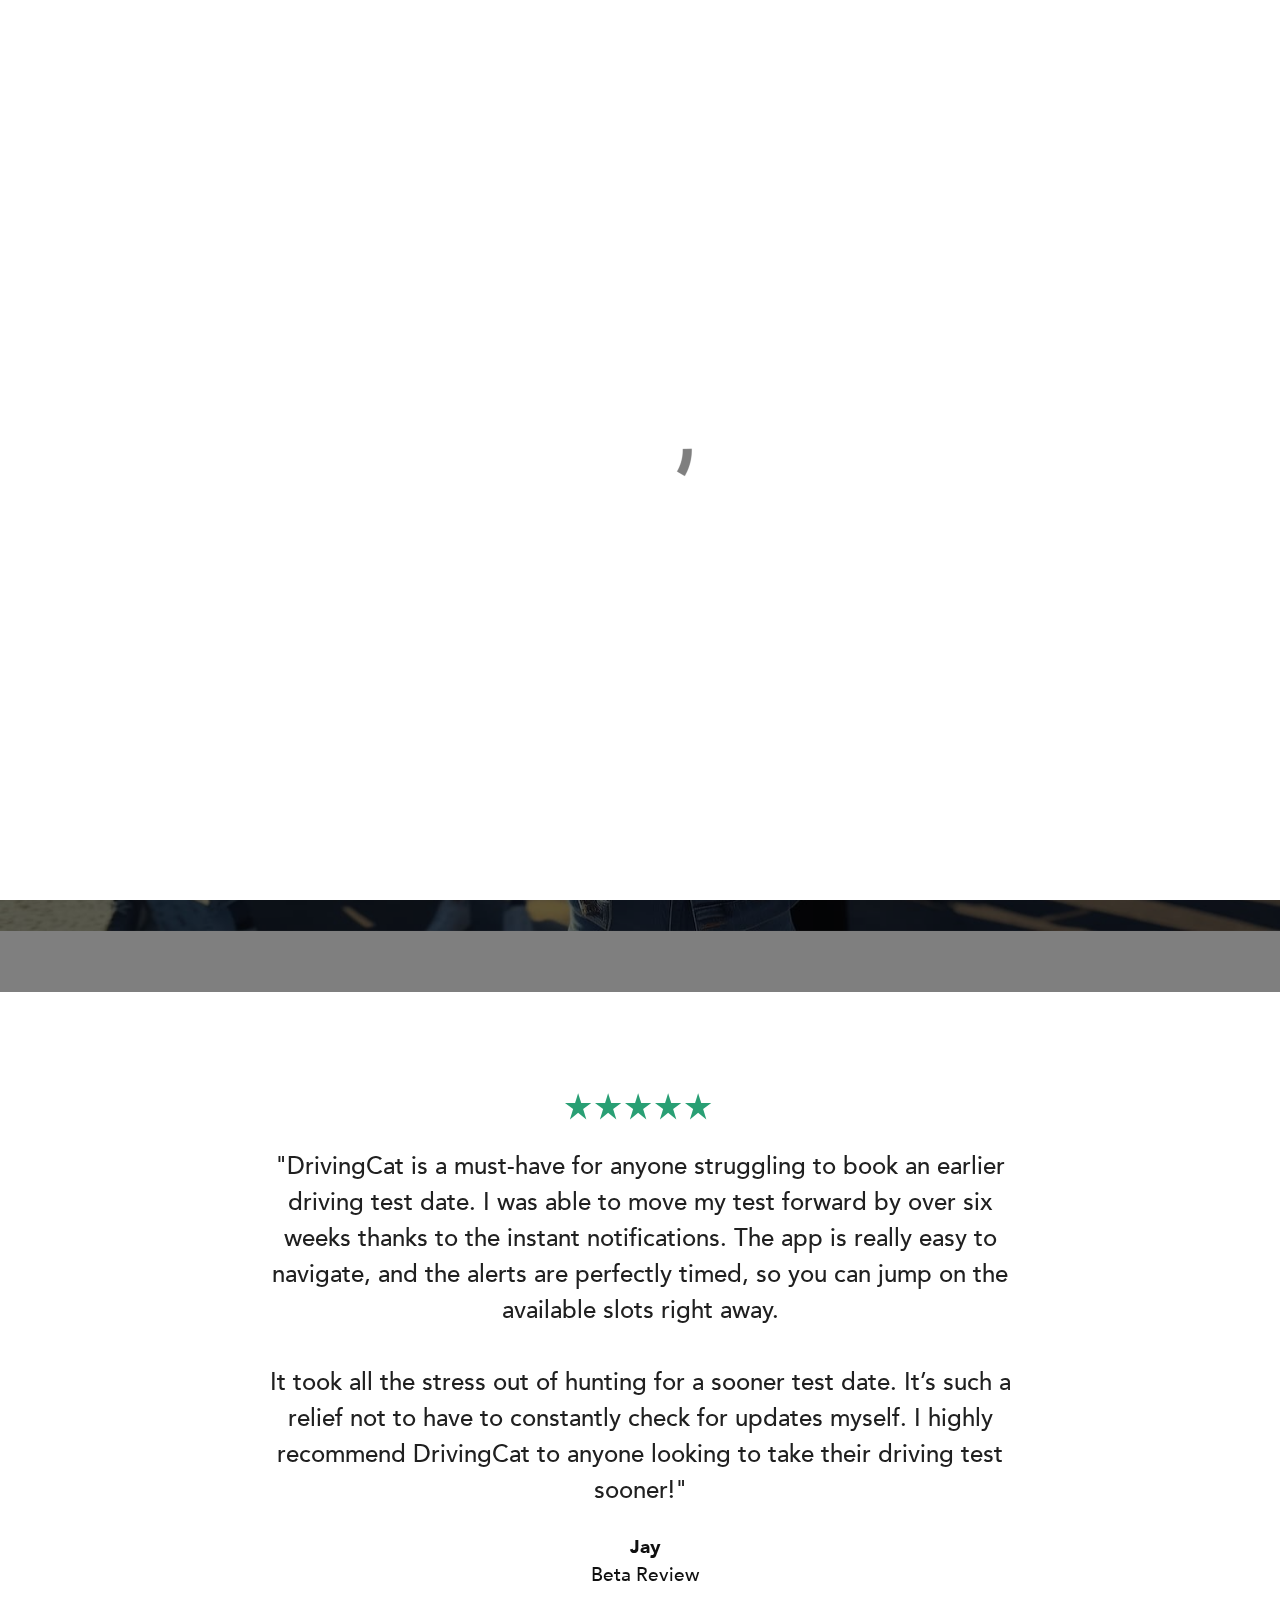
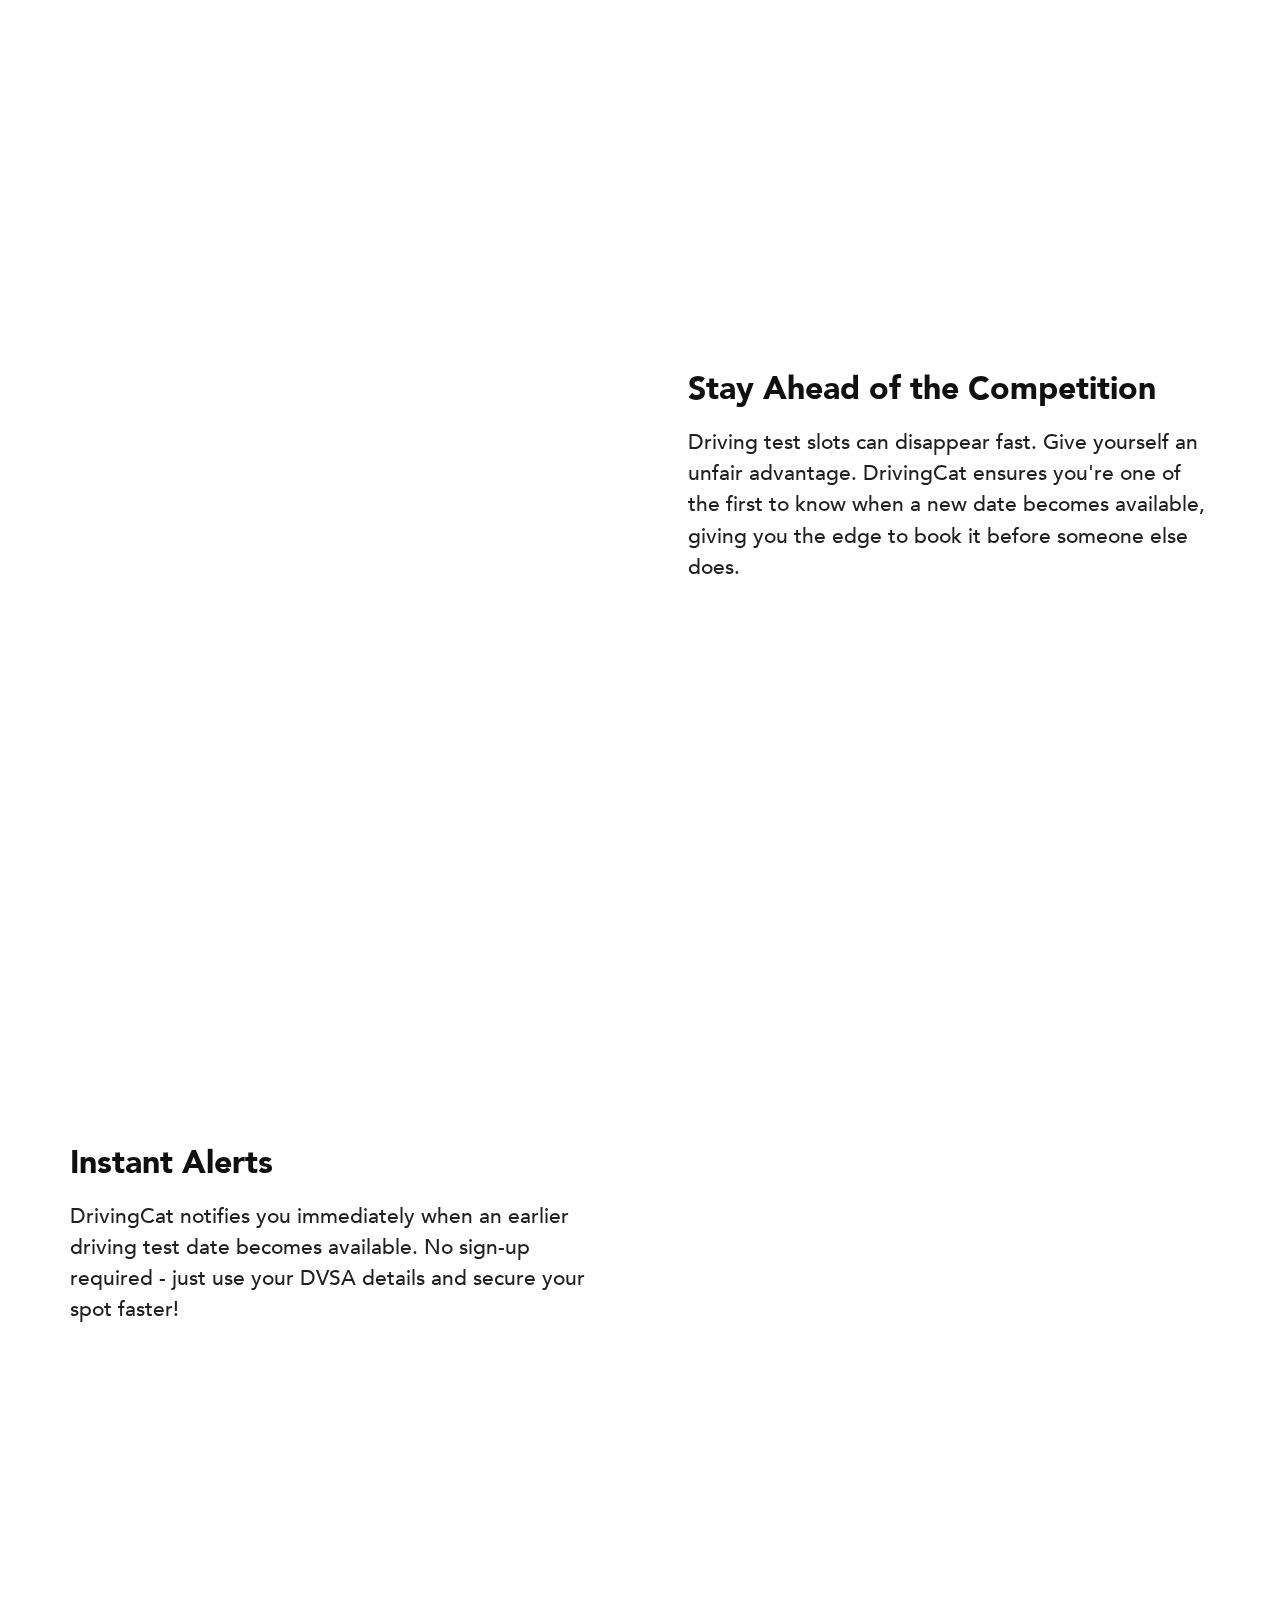
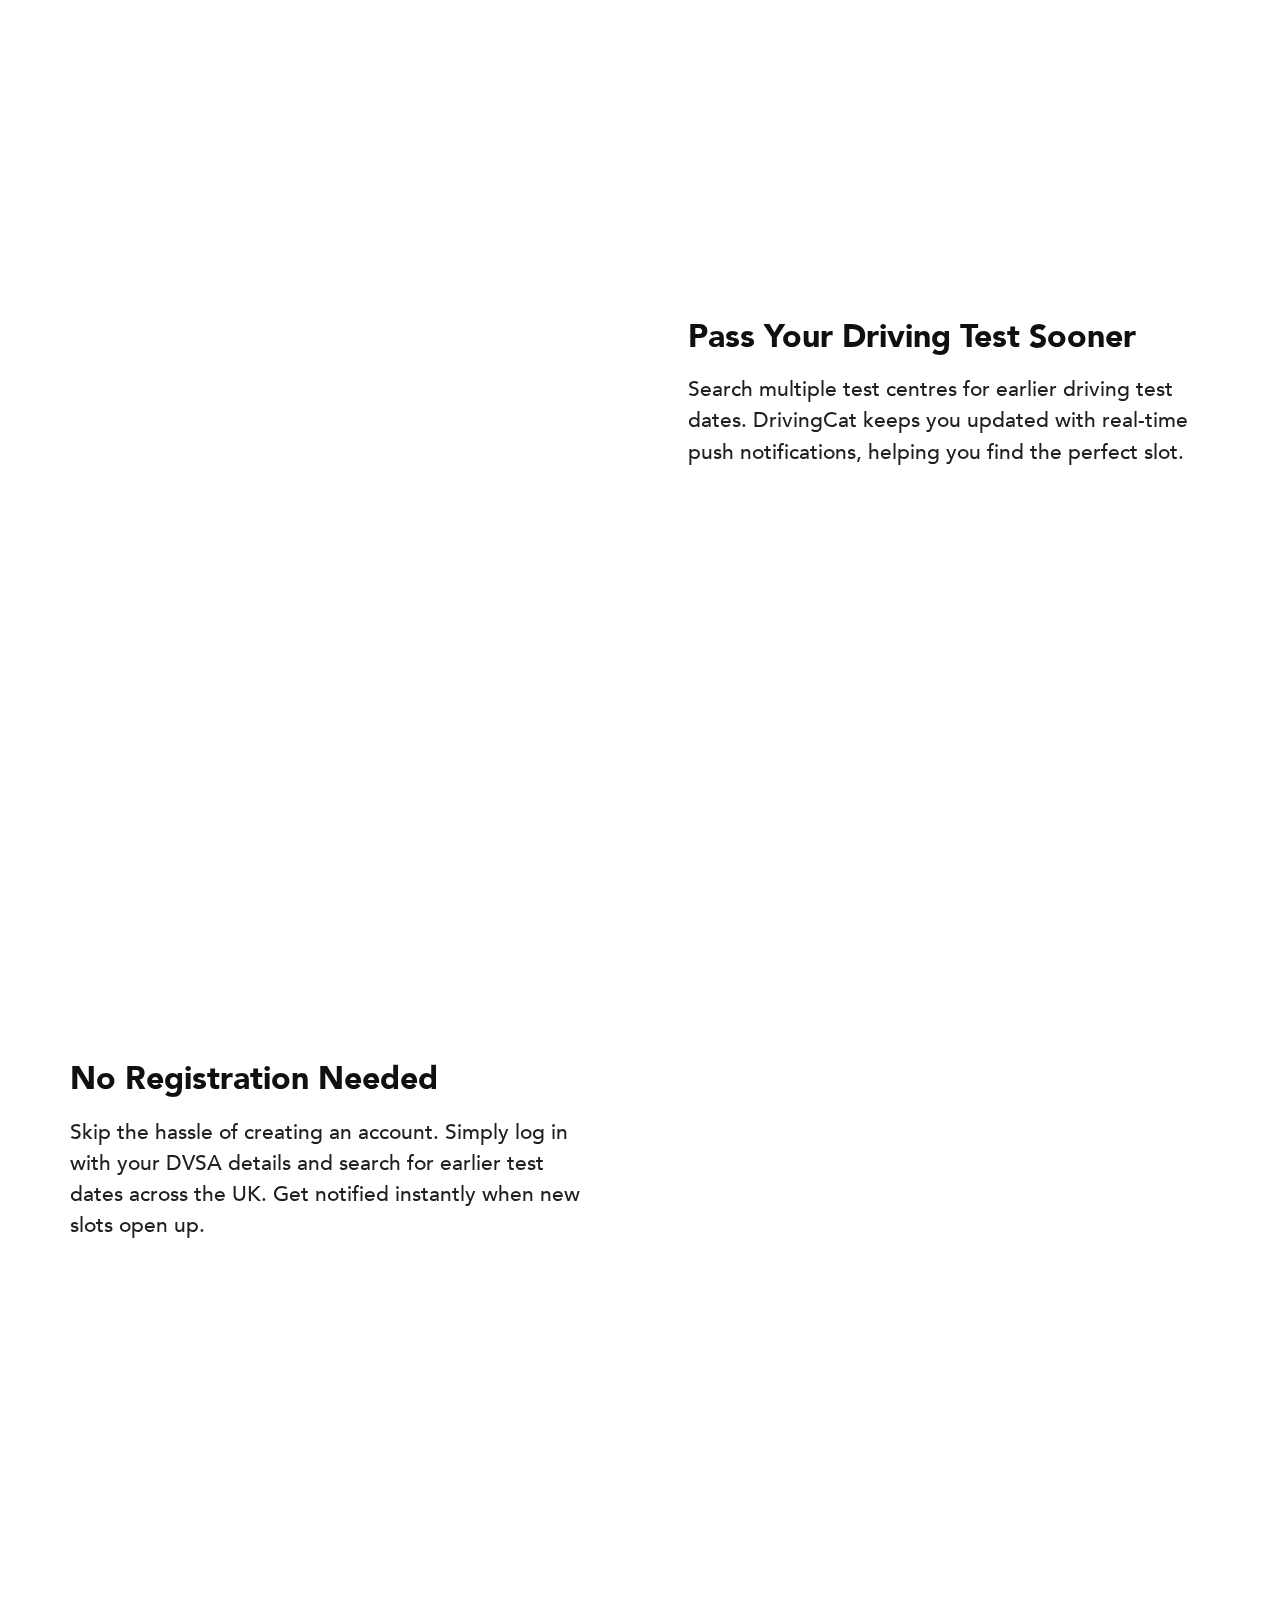
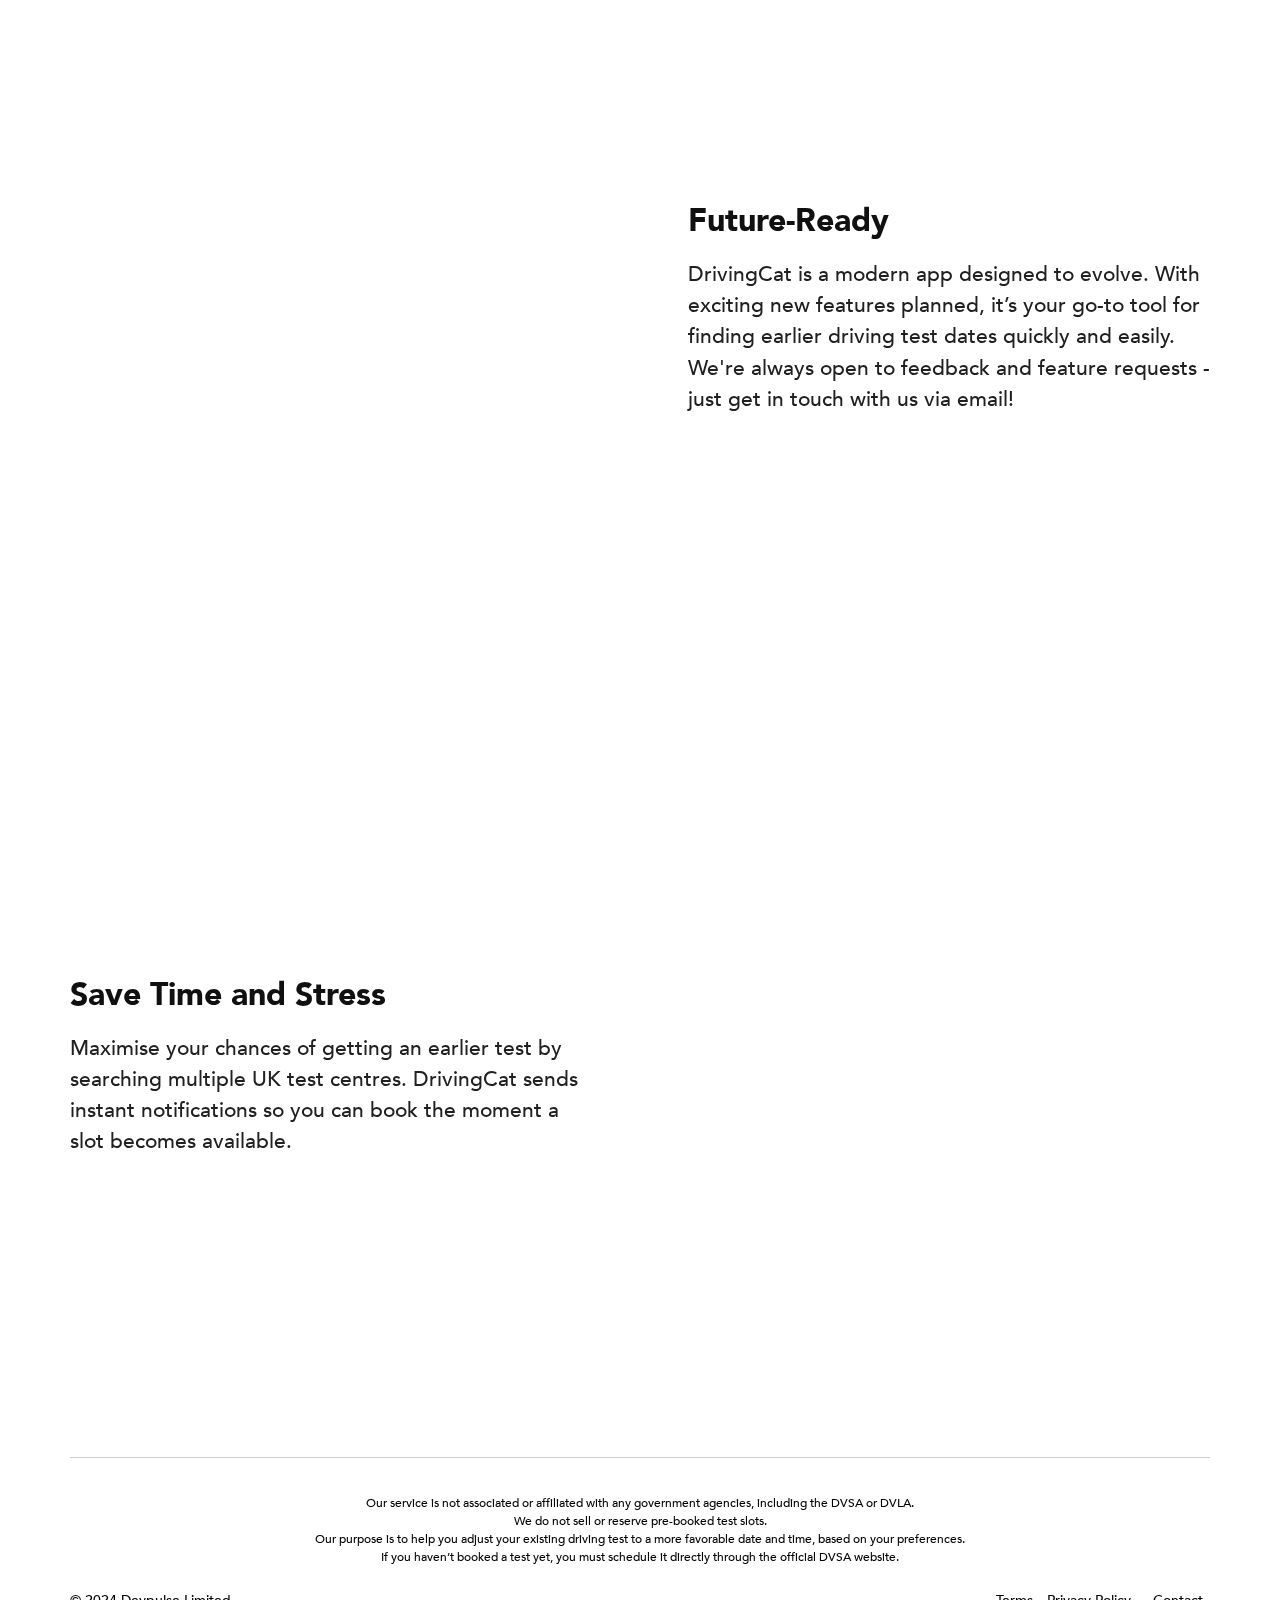
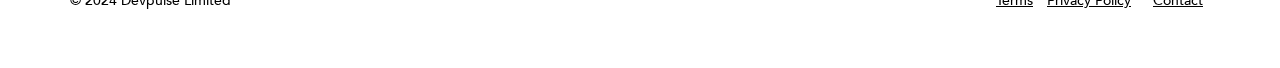
==== commit 43e63550: "Updated AppStore link. Exported using "clean page URLs"." ====
--- a/index.html
+++ b/index.html
@@ -1 +1 @@
-<!doctype html><html><head>  <meta charset="utf-8">  <meta name="keywords" content="drivingcat, driving, cat, earlier, driving, test, slots, UK, cancellations, find, app, DVSA, checker, book, faster, availability, get, sooner, rescheduling, appointments, fast-track, dates, availability, near, me, cancellation, date, change, tool, alerts, mobile, best, notifications, speed, up, iOS, reschedule, alerts, geo-targeted, finder, cancellation, alerts, iOS, Manchester, London, Bradford, driving test cancellation, multiple test centres, earlier driving test, failed driving test, UK">  <meta name="description" content="DrivingCat is a mobile app that helps you find earlier driving test slots in the UK by scanning the DVSA website for cancellations and available appointments.">  <meta name="viewport" content="width=device-width, initial-scale=1.0, viewport-fit=cover"><link rel="canonical" href="https://drivingcat.co.uk/"><meta name="robots" content="index, follow"><meta property="og:type" content="website"><meta property="og:site_name" content="DrivingCat"><meta property="og:title" content="DrivingCat - Pass Your Driving Test Sooner!"><meta property="og:description" content="DrivingCat is a mobile app that helps you find earlier driving test slots in the UK by scanning the DVSA website for cancellations and available appointments. Get notifications for earlier test dates."><meta property="og:url" content="https://drivingcat.co.uk/index.html">   <link rel="shortcut icon" type="image/png" href="favicon.png">  <link rel="stylesheet" type="text/css" href="./all.css?9133">  <title>DrivingCat - Home</title>  <!-- Analytics --> <!-- Analytics END -->  </head><body><!-- Preloader --><div id="page-loading-blocs-notifaction" class="page-preloader"></div><!-- Preloader END --><!-- Main container --><div class="page-container">  <header><!-- bloc-0 --><div class="bloc none backgroundview-nav d-bloc sticky-nav" id="bloc-0"><div class="container bloc-no-padding-lg"><div class="row mt-lg-3 mb-lg-3 ps-2 pe-2 ps-lg-3 pe-lg-3 mt-1 mb-1 mt-sm-2 mb-sm-2 mt-md-3 mb-md-3"><div class="order-1 col-4 ps-0 pe-0 col-md-2 col-sm-4 col-lg-1 text-lg-start"><a href="index.html"><picture><source type="image/webp" srcset="img/logo-120.webp"><img src="img/logo-120.png" class="img-fluid img-protected img-style float-lg-none rounded" alt="new fav icon org" width="60" height="60"></picture></a></div><div class="align-self-center order-sm-3 order-lg-2 order-md-2 order-3 col-2 col-md-8 col-sm-1 pe-0 ps-0 text-sm-end offset-lg-0 col-lg-9"><nav class="navbar navbar-light row flex-column navbar-expand-md hover-open-submenu navigation-toggle-right" role="navigation"><div class="container-fluid flex-column"><button id="nav-toggle" type="button" class="ui-navbar-toggler navbar-toggler border-0 p-0" aria-expanded="false" aria-label="Toggle navigation" data-bs-toggle="collapse" data-bs-target=".navbar-32243"><span class="navbar-toggler-icon"><svg height="32" viewBox="0 0 32 32" width="32"><path data-custom-classes=" menu-icon-bloc-7-stroke menu-icon-stroke menu-icon-bloc-0-stroke" class="svg-menu-icon menu-icon-bloc-7-stroke menu-icon-stroke menu-icon-bloc-0-stroke" d="m2 9h28m-28 7h28m-28 7h28" auto-style-class="menu-icon-bloc-0-stroke"></path></svg></span></button><div class="collapse navbar-collapse navbar-36370 navbar-32243  sidebar-nav"><ul class="site-navigation nav navbar-nav mx-auto justify-content-center"><li class="nav-item"><a href="index.html" class="nav-link  ltc-779">Home</a></li><li class="nav-item"><a href="terms.html" class="nav-link a-btn ltc-779">Terms</a></li><li class="nav-item"><a href="privacy.html" class="nav-link a-btn ltc-779">Privacy Policy</a></li><li class="nav-item"><a href="contact.html" class="nav-link a-btn ltc-779">Contact</a></li></ul></div></div></nav></div><div class="align-self-center text-end order-sm-2 order-lg-3 order-md-3 order-2 col-lg-2 col-md-2 offset-lg-0 offset-md-0 col-6 offset-sm-0 col-sm-7 ps-0 pe-0"><a href="https://apps.apple.com/app/id1410214667" class="btn btn-sq btn-d button-primary" target="_blank">Download</a></div></div></div></div><!-- bloc-0 END --></header><!-- bloc-0 --><div class="bloc bloc-fill-screen none b-parallax bloc-bg-texture texture-darken l-bloc" id="bloc-0" data-bs-theme="light"><div class="parallax bg-background-1"></div><div class="container hero-gradient-light-2"><div class="row"><div class="offset-lg-0 align-self-center col-md-7 offset-sm-0 col-sm-10 mt-4 mb-4 col-lg-11"><h1 class="text-start mt-4 mb-4 labelstyle-white bold h1-style mb-lg-0">DrivingCat</h1><p class="float-none text-start mb-4 mini-large-p labelstyle-white">Helping you pass your driving test much sooner!</p><div class="text-lg-start text-start"><a href="https://apps.apple.com/app/id1410214667" class="btn btn-sq me-2 button-primary mb-2 btn-c-779" target="_blank">Download from the AppStore</a></div></div></div></div></div><!-- bloc-0 END --><!-- bloc-1 --><div class="bloc backgroundview l-bloc" data-bs-theme="light" id="bloc-1"><div class="container bloc-lg"><div class="row row-style"><div class="text-start text-lg-center offset-lg-2 col-lg-8"><div class="text-center mb-3"><span class="icon-md ion ion-star me-1 icon-779"></span><span class="icon-md ion ion-star me-1 icon-779"></span><span class="icon-md ion ion-star me-1 icon-779"></span><span class="icon-md ion ion-star me-1 icon-779"></span><span class="icon-md ion ion-star me-1 icon-779"></span></div><p class="text-center testimonial-p mt-4 mb-4 tc-4497 labelstyle">"DrivingCat is a must-have for anyone struggling to book an earlier driving test date. I was able to move my test forward by over six weeks thanks to the instant notifications. The app is really easy to navigate, and the alerts are perfectly timed, so you can jump on the available slots right away.<br><br>It took all the stress out of hunting for a sooner test date. It’s such a relief not to have to constantly check for updates myself. I highly recommend DrivingCat to anyone looking to take their driving test sooner!"<br></p><div class="testimonial-div-2  text-lg-start container-div-style"><div class="container-div-bloc-1-style text-sm-start"><p class="mb-0 mini-large-p bold tc-5803 labelstyle text-lg-center text-md-center text-sm-center text-center">Jay</p><p class="mb-0 mini-large-p tc-5803 labelstyle p-style text-lg-center text-md-center text-sm-center text-center">Beta Review</p></div></div></div></div></div></div><!-- bloc-1 END --><!-- bloc-1 --><div class="bloc bgc-7747 backgroundview l-bloc" data-bs-theme="light" id="bloc-1"><div class="container bloc-lg"><div class="row"><div class="text-start col-lg-6 align-self-center offset-lg-0 order-2 col-md-12 order-lg-1"><picture><source type="image/webp" srcset="img/lazyload-ph.png" data-srcset="img/image-1.webp"><img src="img/lazyload-ph.png" data-src="img/image-1.jpg" class="img-fluid img-protected full-width global-radius mx-auto d-block img-rd-lg lazyload" alt="placeholder image-sq" width="558" height="558"></picture></div><div class="text-start align-self-center col-lg-6 ps-lg-5 col-md-8 order-1 mb-md-5 mb-5 col-sm-11 mb-lg-0"><h3 class="bold mt-3 mb-3 tc-5803 labelstyle">Stay Ahead of the Competition</h3><p class="text-start mini-large-p mb-0 tc-4497 labelstyle">Driving test slots can disappear fast. Give yourself an unfair advantage. DrivingCat ensures you're one of the first to know when a new date becomes available, giving you the edge to book it before someone else does.<br></p></div></div></div></div><!-- bloc-1 END --><!-- bloc-7 --><div class="bloc bgc-7747 backgroundview l-bloc" data-bs-theme="light" id="bloc-7"><div class="container bloc-lg"><div class="row"><div class="text-start align-self-center col-lg-6 pe-lg-5 col-md-8 col-sm-11 mb-md-5 mb-5 mb-lg-0"><h3 class="bold mb-3 mt-3 tc-5803 labelstyle">Instant Alerts</h3><p class="text-start mini-large-p mb-0 tc-4497 labelstyle">DrivingCat notifies you immediately when an earlier driving test date becomes available. No sign-up required - just use your DVSA details and secure your spot faster!<br></p></div><div class="text-start col-lg-6 align-self-center offset-lg-0 col-md-12"><picture><source type="image/webp" srcset="img/lazyload-ph.png" data-srcset="img/image-2.webp"><img src="img/lazyload-ph.png" data-src="img/image-2.jpg" class="img-fluid img-protected mx-auto d-block full-width global-radius img-rd-lg lazyload" alt="placeholder image-sq" width="558" height="558"></picture></div></div></div></div><!-- bloc-7 END --><!-- bloc-4 --><div class="bloc bgc-7747 backgroundview l-bloc" data-bs-theme="light" id="bloc-4"><div class="container bloc-lg"><div class="row"><div class="text-start col-lg-6 align-self-center offset-lg-0 order-2 col-md-12 order-lg-1"><picture><source type="image/webp" srcset="img/lazyload-ph.png" data-srcset="img/image-4.webp"><img src="img/lazyload-ph.png" data-src="img/image-4.jpg" class="img-fluid img-protected mx-auto d-block full-width global-radius img-rd-lg lazyload" alt="placeholder image-sq" width="558" height="558"></picture></div><div class="text-start align-self-center col-lg-6 ps-lg-5 col-md-8 order-1 mb-md-5 mb-5 col-sm-11 mb-lg-0"><h3 class="bold mt-3 mb-3 tc-5803 labelstyle">Pass Your Driving Test Sooner</h3><p class="text-start mini-large-p mb-0 tc-4497 labelstyle">Search multiple test centres for earlier driving test dates. DrivingCat keeps you updated with real-time push notifications, helping you find the perfect slot.<br></p></div></div></div></div><!-- bloc-4 END --><!-- bloc-3 --><div class="bloc bgc-7747 backgroundview l-bloc" data-bs-theme="light" id="bloc-3"><div class="container bloc-lg"><div class="row"><div class="text-start align-self-center col-lg-6 pe-lg-5 col-md-8 col-sm-11 mb-md-5 mb-5 mb-lg-0"><h3 class="bold mb-3 mt-3 tc-5803 labelstyle">No Registration Needed</h3><p class="text-start mini-large-p mb-0 tc-4497 labelstyle">Skip the hassle of creating an account. Simply log in with your DVSA details and search for earlier test dates across the UK. Get notified instantly when new slots open up.<br></p></div><div class="text-start col-lg-6 align-self-center offset-lg-0 col-md-12"><picture><source type="image/webp" srcset="img/lazyload-ph.png" data-srcset="img/image-3.webp"><img src="img/lazyload-ph.png" data-src="img/image-3.jpg" class="img-fluid img-protected mx-auto d-block full-width global-radius img-rd-lg lazyload" alt="placeholder image-sq" width="558" height="558"></picture></div></div></div></div><!-- bloc-3 END --><!-- bloc-6 --><div class="bloc bgc-7747 backgroundview l-bloc" data-bs-theme="light" id="bloc-6"><div class="container bloc-lg"><div class="row"><div class="text-start col-lg-6 align-self-center offset-lg-0 order-2 col-md-12 order-lg-1"><picture><source type="image/webp" srcset="img/lazyload-ph.png" data-srcset="img/image-5.webp"><img src="img/lazyload-ph.png" data-src="img/image-5.jpg" class="img-fluid img-protected mx-auto d-block full-width global-radius img-rd-lg lazyload" alt="placeholder image-sq" width="558" height="558"></picture></div><div class="text-start align-self-center col-lg-6 ps-lg-5 col-md-8 order-1 mb-md-5 mb-5 col-sm-11 mb-lg-0"><h3 class="bold mt-3 mb-3 tc-5803 labelstyle">Future-Ready</h3><p class="text-start mini-large-p mb-0 tc-4497 labelstyle">DrivingCat is a modern app designed to evolve. With exciting new features planned, it’s your go-to tool for finding earlier driving test dates quickly and easily. We're always open to feedback and feature requests - just get in touch with us via email!<br></p></div></div></div></div><!-- bloc-6 END --><!-- bloc-5 --><div class="bloc bgc-7747 backgroundview l-bloc " data-bs-theme="light" id="bloc-5"><div class="container bloc-lg"><div class="row"><div class="text-start align-self-center col-lg-6 pe-lg-5 col-md-8 col-sm-11 mb-md-5 mb-5 mb-lg-0"><h3 class="bold mb-3 mt-3 tc-5803 labelstyle">Save Time and Stress<br></h3><p class="text-start mini-large-p mb-0 tc-4497 labelstyle">Maximise your chances of getting an earlier test by searching multiple UK test centres. DrivingCat sends instant notifications so you can book the moment a slot becomes available.<br></p></div><div class="text-start col-lg-6 align-self-center offset-lg-0 col-md-12"><picture><source type="image/webp" srcset="img/lazyload-ph.png" data-srcset="img/image-6.webp"><img src="img/lazyload-ph.png" data-src="img/image-6.jpg" class="img-fluid img-protected mx-auto d-block full-width global-radius img-rd-lg lazyload" alt="placeholder image-sq" width="558" height="558"></picture></div></div></div></div><!-- bloc-5 END --><!-- ScrollToTop Button --><button aria-label="Scroll to top button" class="bloc-button btn btn-d scrollToTop" onclick="scrollToTarget('1',this)"><svg xmlns="http://www.w3.org/2000/svg" width="22" height="22" viewBox="0 0 32 32"><path class="scroll-to-top-btn-icon" d="M30,22.656l-14-13-14,13"/></svg></button><!-- ScrollToTop Button END--><!-- bloc-10 --><div class="bloc backgroundview d-bloc" data-bs-theme="light" id="bloc-10"><div class="container bloc-md bloc-no-padding-lg"><div class="row mt-3 mb-3 mt-lg-0"><div class="col"><div class="divider-h"></div></div></div><div class="row"><div class="col"><p class="labelstyle p-bloc-10-style text-lg-center mx-auto d-block text-md-center text-sm-center text-center">Our service is not associated or affiliated with any government agencies, including the DVSA or DVLA.<br>We do not sell or reserve pre-booked test slots.<br>Our purpose is to help you adjust your existing driving test to a more favorable date and time, based on your preferences.<br>If you haven’t booked a test yet, you must schedule it directly through the official DVSA website.<br></p></div></div><div class="row mb-lg-5"><div class="col-12 order-lg-1 col-md-5 col-lg-6 order-md-1 order-sm-2 order-2 align-self-start col-sm-12"><p class="mini-small-p mt-2 mb-2 text-center text-md-start labelstyle">© 2024 Devpulse Limited</p></div><div class="col order-md-2 text-md-end text-lg-end mb-sm-3 mb-3 mb-md-0 text-start footer-7-links-small"><p class="mini-small-p ms-md-2 ms-lg-2 ms-sm-0 mb-1 mt-1"><a class="mini-small-link labelstyle" href="terms.html">Terms</a><br></p><p class="mini-small-p mb-1 mt-1"><a class="mini-small-link labelstyle" href="privacy.html">Privacy Policy</a></p><p class="mini-small-p ms-md-2 ms-lg-2 ms-sm-0 mb-1 mt-1"><a class="mini-small-link labelstyle" href="contact.html">Contact</a></p></div></div></div></div><!-- bloc-10 END --></div><!-- Main container END -->  <!-- Additional JS --><script src="./js/all.js?3792"></script><!-- Additional JS END --></body></html>+<!doctype html><html><head>  <meta charset="utf-8">  <meta name="keywords" content="drivingcat, driving, cat, earlier, driving, test, slots, UK, cancellations, find, app, DVSA, checker, book, faster, availability, get, sooner, rescheduling, appointments, fast-track, dates, availability, near, me, cancellation, date, change, tool, alerts, mobile, best, notifications, speed, up, iOS, reschedule, alerts, geo-targeted, finder, cancellation, alerts, iOS, Manchester, London, Bradford, driving test cancellation, multiple test centres, earlier driving test, failed driving test, UK">  <meta name="description" content="DrivingCat is a mobile app that helps you find earlier driving test slots in the UK by scanning the DVSA website for cancellations and available appointments.">  <meta name="viewport" content="width=device-width, initial-scale=1.0, viewport-fit=cover"><link rel="canonical" href="https://www.drivingcat.co.uk/"><meta name="robots" content="index, follow"><meta property="og:type" content="website"><meta property="og:site_name" content="DrivingCat"><meta property="og:title" content="DrivingCat - Pass Your Driving Test Sooner!"><meta property="og:description" content="DrivingCat is a mobile app that helps you find earlier driving test slots in the UK by scanning the DVSA website for cancellations and available appointments. Get notifications for earlier test dates."><meta property="og:url" content="https://www.drivingcat.co.uk/">   <link rel="shortcut icon" type="image/png" href="favicon.png">  <link rel="stylesheet" type="text/css" href="./all.css?8658">  <title>DrivingCat - Home</title>  <!-- Analytics --> <!-- Analytics END -->  </head><body><!-- Preloader --><div id="page-loading-blocs-notifaction" class="page-preloader"></div><!-- Preloader END --><!-- Main container --><div class="page-container">  <header><!-- bloc-0 --><div class="bloc none backgroundview-nav d-bloc sticky-nav" id="bloc-0"><div class="container bloc-no-padding-lg"><div class="row mt-lg-3 mb-lg-3 ps-2 pe-2 ps-lg-3 pe-lg-3 mt-1 mb-1 mt-sm-2 mb-sm-2 mt-md-3 mb-md-3"><div class="order-1 col-4 ps-0 pe-0 col-md-2 col-sm-4 col-lg-1 text-lg-start"><a href="./"><picture><source type="image/webp" srcset="img/logo-120.webp"><img src="img/logo-120.png" class="img-fluid img-protected img-style float-lg-none rounded" alt="new fav icon org" width="60" height="60"></picture></a></div><div class="align-self-center order-sm-3 order-lg-2 order-md-2 order-3 col-2 col-md-8 col-sm-1 pe-0 ps-0 text-sm-end offset-lg-0 col-lg-9"><nav class="navbar navbar-light row flex-column navbar-expand-md hover-open-submenu navigation-toggle-right" role="navigation"><div class="container-fluid flex-column"><button id="nav-toggle" type="button" class="ui-navbar-toggler navbar-toggler border-0 p-0" aria-expanded="false" aria-label="Toggle navigation" data-bs-toggle="collapse" data-bs-target=".navbar-32243"><span class="navbar-toggler-icon"><svg height="32" viewBox="0 0 32 32" width="32"><path data-custom-classes=" menu-icon-bloc-7-stroke menu-icon-stroke menu-icon-bloc-0-stroke" class="svg-menu-icon menu-icon-bloc-7-stroke menu-icon-stroke menu-icon-bloc-0-stroke" d="m2 9h28m-28 7h28m-28 7h28" auto-style-class="menu-icon-bloc-0-stroke"></path></svg></span></button><div class="collapse navbar-collapse navbar-36370 navbar-32243  sidebar-nav"><ul class="site-navigation nav navbar-nav mx-auto justify-content-center"><li class="nav-item"><a href="./" class="nav-link  ltc-779">Home</a></li><li class="nav-item"><a href="./terms/" class="nav-link a-btn ltc-779">Terms</a></li><li class="nav-item"><a href="./privacy/" class="nav-link a-btn ltc-779">Privacy Policy</a></li><li class="nav-item"><a href="./contact/" class="nav-link a-btn ltc-779">Contact</a></li></ul></div></div></nav></div><div class="align-self-center text-end order-sm-2 order-lg-3 order-md-3 order-2 col-lg-2 col-md-2 offset-lg-0 offset-md-0 col-6 offset-sm-0 col-sm-7 ps-0 pe-0"><a href="https://apps.apple.com/app/id6736366091" class="btn btn-sq btn-d button-primary" target="_blank">Download</a></div></div></div></div><!-- bloc-0 END --></header><!-- bloc-0 --><div class="bloc bloc-fill-screen none b-parallax bloc-bg-texture texture-darken l-bloc " id="bloc-0" data-bs-theme="light"><div class="parallax bg-background-1"></div><div class="container hero-gradient-light-2"><div class="row"><div class="offset-lg-0 align-self-center col-md-7 offset-sm-0 col-sm-10 mt-4 mb-4 col-lg-11"><h1 class="text-start mt-4 mb-4 labelstyle-white bold h1-style mb-lg-0">DrivingCat</h1><p class="float-none text-start mb-4 mini-large-p labelstyle-white">Helping you pass your driving test much sooner!</p><div class="text-lg-start text-start"><a href="https://apps.apple.com/app/id6736366091" class="btn btn-sq me-2 button-primary mb-2 btn-c-779" target="_blank">Download from the AppStore</a></div></div></div></div></div><!-- bloc-0 END --><!-- bloc-1 --><div class="bloc backgroundview l-bloc" data-bs-theme="light" id="bloc-1"><div class="container bloc-lg"><div class="row row-style"><div class="text-start text-lg-center offset-lg-2 col-lg-8"><div class="text-center mb-3"><span class="icon-md ion ion-star me-1 icon-779"></span><span class="icon-md ion ion-star me-1 icon-779"></span><span class="icon-md ion ion-star me-1 icon-779"></span><span class="icon-md ion ion-star me-1 icon-779"></span><span class="icon-md ion ion-star me-1 icon-779"></span></div><p class="text-center testimonial-p mt-4 mb-4 tc-4497 labelstyle">"DrivingCat is a must-have for anyone struggling to book an earlier driving test date. I was able to move my test forward by over six weeks thanks to the instant notifications. The app is really easy to navigate, and the alerts are perfectly timed, so you can jump on the available slots right away.<br><br>It took all the stress out of hunting for a sooner test date. It’s such a relief not to have to constantly check for updates myself. I highly recommend DrivingCat to anyone looking to take their driving test sooner!"<br></p><div class="testimonial-div-2  text-lg-start container-div-style"><div class="container-div-bloc-1-style text-sm-start"><p class="mb-0 mini-large-p bold tc-5803 labelstyle text-lg-center text-md-center text-sm-center text-center">Jay</p><p class="mb-0 mini-large-p tc-5803 labelstyle p-style text-lg-center text-md-center text-sm-center text-center">Beta Review</p></div></div></div></div></div></div><!-- bloc-1 END --><!-- bloc-1 --><div class="bloc bgc-7747 backgroundview l-bloc" data-bs-theme="light" id="bloc-1"><div class="container bloc-lg"><div class="row"><div class="text-start col-lg-6 align-self-center offset-lg-0 order-2 col-md-12 order-lg-1"><picture><source type="image/webp" srcset="img/lazyload-ph.png" data-srcset="img/image-1.webp"><img src="img/lazyload-ph.png" data-src="img/image-1.jpg" class="img-fluid img-protected full-width global-radius mx-auto d-block img-rd-lg lazyload" alt="placeholder image-sq" width="558" height="558"></picture></div><div class="text-start align-self-center col-lg-6 ps-lg-5 col-md-8 order-1 mb-md-5 mb-5 col-sm-11 mb-lg-0"><h3 class="bold mt-3 mb-3 tc-5803 labelstyle">Stay Ahead of the Competition</h3><p class="text-start mini-large-p mb-0 tc-4497 labelstyle">Driving test slots can disappear fast. Give yourself an unfair advantage. DrivingCat ensures you're one of the first to know when a new date becomes available, giving you the edge to book it before someone else does.<br></p></div></div></div></div><!-- bloc-1 END --><!-- bloc-7 --><div class="bloc bgc-7747 backgroundview l-bloc" data-bs-theme="light" id="bloc-7"><div class="container bloc-lg"><div class="row"><div class="text-start align-self-center col-lg-6 pe-lg-5 col-md-8 col-sm-11 mb-md-5 mb-5 mb-lg-0"><h3 class="bold mb-3 mt-3 tc-5803 labelstyle">Instant Alerts</h3><p class="text-start mini-large-p mb-0 tc-4497 labelstyle">DrivingCat notifies you immediately when an earlier driving test date becomes available. No sign-up required - just use your DVSA details and secure your spot faster!<br></p></div><div class="text-start col-lg-6 align-self-center offset-lg-0 col-md-12"><picture><source type="image/webp" srcset="img/lazyload-ph.png" data-srcset="img/image-2.webp"><img src="img/lazyload-ph.png" data-src="img/image-2.jpg" class="img-fluid img-protected mx-auto d-block full-width global-radius img-rd-lg lazyload" alt="placeholder image-sq" width="558" height="558"></picture></div></div></div></div><!-- bloc-7 END --><!-- bloc-4 --><div class="bloc bgc-7747 backgroundview l-bloc" data-bs-theme="light" id="bloc-4"><div class="container bloc-lg"><div class="row"><div class="text-start col-lg-6 align-self-center offset-lg-0 order-2 col-md-12 order-lg-1"><picture><source type="image/webp" srcset="img/lazyload-ph.png" data-srcset="img/image-4.webp"><img src="img/lazyload-ph.png" data-src="img/image-4.jpg" class="img-fluid img-protected mx-auto d-block full-width global-radius img-rd-lg lazyload" alt="placeholder image-sq" width="558" height="558"></picture></div><div class="text-start align-self-center col-lg-6 ps-lg-5 col-md-8 order-1 mb-md-5 mb-5 col-sm-11 mb-lg-0"><h3 class="bold mt-3 mb-3 tc-5803 labelstyle">Pass Your Driving Test Sooner</h3><p class="text-start mini-large-p mb-0 tc-4497 labelstyle">Search multiple test centres for earlier driving test dates. DrivingCat keeps you updated with real-time push notifications, helping you find the perfect slot.<br></p></div></div></div></div><!-- bloc-4 END --><!-- bloc-3 --><div class="bloc bgc-7747 backgroundview l-bloc" data-bs-theme="light" id="bloc-3"><div class="container bloc-lg"><div class="row"><div class="text-start align-self-center col-lg-6 pe-lg-5 col-md-8 col-sm-11 mb-md-5 mb-5 mb-lg-0"><h3 class="bold mb-3 mt-3 tc-5803 labelstyle">No Registration Needed</h3><p class="text-start mini-large-p mb-0 tc-4497 labelstyle">Skip the hassle of creating an account. Simply log in with your DVSA details and search for earlier test dates across the UK. Get notified instantly when new slots open up.<br></p></div><div class="text-start col-lg-6 align-self-center offset-lg-0 col-md-12"><picture><source type="image/webp" srcset="img/lazyload-ph.png" data-srcset="img/image-3.webp"><img src="img/lazyload-ph.png" data-src="img/image-3.jpg" class="img-fluid img-protected mx-auto d-block full-width global-radius img-rd-lg lazyload" alt="placeholder image-sq" width="558" height="558"></picture></div></div></div></div><!-- bloc-3 END --><!-- bloc-6 --><div class="bloc bgc-7747 backgroundview l-bloc" data-bs-theme="light" id="bloc-6"><div class="container bloc-lg"><div class="row"><div class="text-start col-lg-6 align-self-center offset-lg-0 order-2 col-md-12 order-lg-1"><picture><source type="image/webp" srcset="img/lazyload-ph.png" data-srcset="img/image-5.webp"><img src="img/lazyload-ph.png" data-src="img/image-5.jpg" class="img-fluid img-protected mx-auto d-block full-width global-radius img-rd-lg lazyload" alt="placeholder image-sq" width="558" height="558"></picture></div><div class="text-start align-self-center col-lg-6 ps-lg-5 col-md-8 order-1 mb-md-5 mb-5 col-sm-11 mb-lg-0"><h3 class="bold mt-3 mb-3 tc-5803 labelstyle">Future-Ready</h3><p class="text-start mini-large-p mb-0 tc-4497 labelstyle">DrivingCat is a modern app designed to evolve. With exciting new features planned, it’s your go-to tool for finding earlier driving test dates quickly and easily. We're always open to feedback and feature requests - just get in touch with us via email!<br></p></div></div></div></div><!-- bloc-6 END --><!-- bloc-5 --><div class="bloc bgc-7747 backgroundview l-bloc" data-bs-theme="light" id="bloc-5"><div class="container bloc-lg"><div class="row"><div class="text-start align-self-center col-lg-6 pe-lg-5 col-md-8 col-sm-11 mb-md-5 mb-5 mb-lg-0"><h3 class="bold mb-3 mt-3 tc-5803 labelstyle">Save Time and Stress<br></h3><p class="text-start mini-large-p mb-0 tc-4497 labelstyle">Maximise your chances of getting an earlier test by searching multiple UK test centres. DrivingCat sends instant notifications so you can book the moment a slot becomes available.<br></p></div><div class="text-start col-lg-6 align-self-center offset-lg-0 col-md-12"><picture><source type="image/webp" srcset="img/lazyload-ph.png" data-srcset="img/image-6.webp"><img src="img/lazyload-ph.png" data-src="img/image-6.jpg" class="img-fluid img-protected mx-auto d-block full-width global-radius img-rd-lg lazyload" alt="placeholder image-sq" width="558" height="558"></picture></div></div></div></div><!-- bloc-5 END --><!-- ScrollToTop Button --><button aria-label="Scroll to top button" class="bloc-button btn btn-d scrollToTop" onclick="scrollToTarget('1',this)"><svg xmlns="http://www.w3.org/2000/svg" width="22" height="22" viewBox="0 0 32 32"><path class="scroll-to-top-btn-icon" d="M30,22.656l-14-13-14,13"/></svg></button><!-- ScrollToTop Button END--><!-- bloc-10 --><div class="bloc backgroundview d-bloc" data-bs-theme="light" id="bloc-10"><div class="container bloc-md bloc-no-padding-lg"><div class="row mt-3 mb-3 mt-lg-0"><div class="col"><div class="divider-h"></div></div></div><div class="row"><div class="col"><p class="labelstyle p-bloc-10-style text-lg-center mx-auto d-block text-md-center text-sm-center text-center">Our service is not associated or affiliated with any government agencies, including the DVSA or DVLA.<br>We do not sell or reserve pre-booked test slots.<br>Our purpose is to help you adjust your existing driving test to a more favorable date and time, based on your preferences.<br>If you haven’t booked a test yet, you must schedule it directly through the official DVSA website.<br></p></div></div><div class="row mb-lg-5"><div class="col-12 order-lg-1 col-md-5 col-lg-6 order-md-1 order-sm-2 order-2 align-self-start col-sm-12"><p class="mini-small-p mt-2 mb-2 text-center text-md-start labelstyle">© 2024 Devpulse Limited</p></div><div class="col order-md-2 text-md-end text-lg-end mb-sm-3 mb-3 mb-md-0 text-start footer-7-links-small"><p class="mini-small-p ms-md-2 ms-lg-2 ms-sm-0 mb-1 mt-1"><a class="mini-small-link labelstyle" href="./terms/">Terms</a><br></p><p class="mini-small-p mb-1 mt-1"><a class="mini-small-link labelstyle" href="./privacy/">Privacy Policy</a></p><p class="mini-small-p ms-md-2 ms-lg-2 ms-sm-0 mb-1 mt-1"><a class="mini-small-link labelstyle" href="./contact/">Contact</a></p></div></div></div></div><!-- bloc-10 END --></div><!-- Main container END -->  <!-- Additional JS --><script src="./js/all.js?5617"></script><!-- Additional JS END --></body></html>